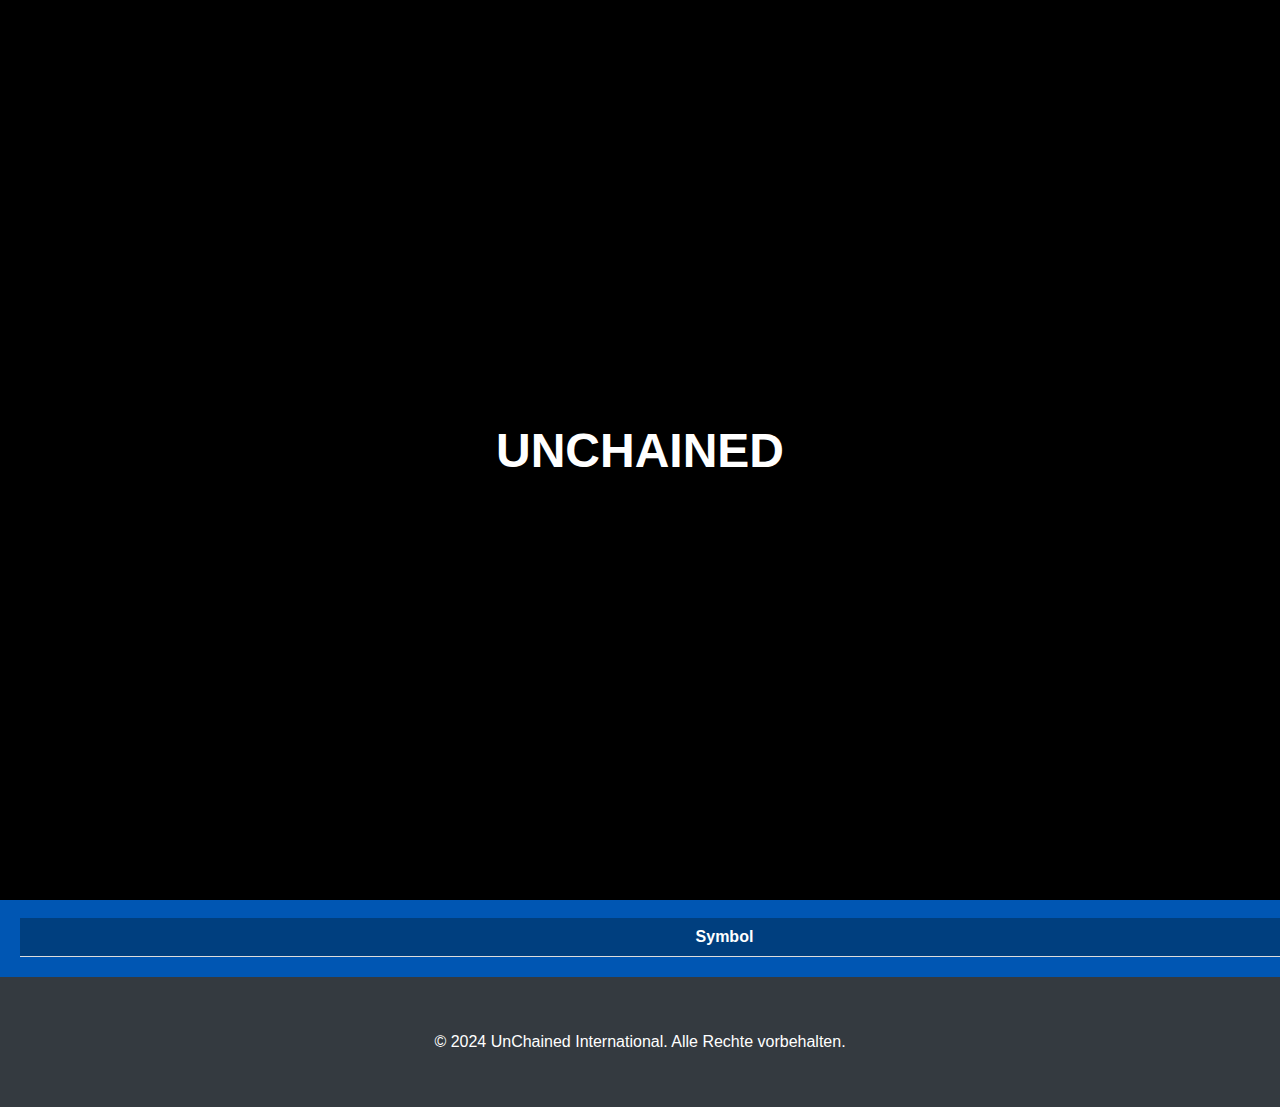
==== index.html @ 919537f2 "Update index.html" ====
<!DOCTYPE html>
<html lang="de">
<head>
    <meta charset="UTF-8">
    <meta name="viewport" content="width=device-width, initial-scale=1.0">
    <title>UnChained International - Hugging Face Aktienanalyse</title>
    <style>
        /* Globale Stile */
        body {
            font-family: Arial, sans-serif;
            margin: 0;
            padding: 0;
            box-sizing: border-box;
            background-color: black; /* Schwarzer Hintergrund */
            color: white; /* Weißer Text */
        }

        /* Stile für das schwarze Display */
        .black-display {
            width: 100%;
            height: 100vh;
            display: flex;
            justify-content: center;
            align-items: center;
            position: fixed;
            top: 0;
            left: 0;
            background-color: black;
            z-index: 9999;
        }

        /* Stile für den UnChained Schriftzug */
        .unchained-text {
            font-size: 48px;
            font-weight: bold;
            text-transform: uppercase;
        }

        /* Stile für den Header */
        header {
            background-color: #007bff; /* Blau */
            color: white;
            padding: 20px 0;
            text-align: center;
        }

        nav ul {
            list-style-type: none;
            padding: 0;
        }

        nav ul li {
            display: inline;
            margin: 0 10px;
        }

        nav ul li a {
            color: white;
            text-decoration: none;
        }

        /* Stile für den Hauptinhalt */
        .container {
            width: 80%;
            margin: auto;
            padding: 20px 0;
        }

        h1, h2, h3 {
            margin: 0;
            font-weight: normal;
        }

        /* Stile für den Hero-Bereich */
        .hero {
            text-align: center;
            padding: 50px 0;
        }

        .hero h2 {
            font-size: 2.5rem;
            margin-bottom: 20px;
        }

        .hero p {
            font-size: 1.2rem;
            margin-bottom: 30px;
        }

        .btn {
            background-color: #007bff;
            color: white;
            padding: 10px 20px;
            border: none;
            border-radius: 5px;
            text-decoration: none;
            transition: background-color 0.3s;
        }

        .btn:hover {
            background-color: #0056b3; /* Dunkleres Blau */
        }

        /* Stile für den Footer */
        footer {
            background-color: #343a40; /* Dunkelgrau */
            color: white;
            padding: 20px 0;
            text-align: center;
        }

        /* Stile für die Aktienkurse */
        .stock-prices {
            text-align: center;
            margin-top: 20px;
            background-color: #0056b3; /* Hintergrundfarbe der Aktienkurse */
            color: white; /* Textfarbe der Aktienkurse */
            padding: 20px; /* Padding für den Abschnitt mit den Aktienkursen */
            overflow: hidden; /* Verhindert das Ausbrechen von Inhalten */
        }

        .stock-prices table {
            width: 200%; /* Verdoppelt die Breite, um den Effekt eines Fließbandes zu erzielen */
            animation: marquee 20s linear infinite; /* Animation für das Fließband */
            border-collapse: collapse;
        }

        .stock-prices th, .stock-prices td {
            padding: 10px;
            border-bottom: 1px solid #ddd;
        }

        .stock-prices th {
            background-color: #003f7f; /* Dunkleres Blau */
            color: white;
        }

        .stock-prices tr:hover {
            background-color: #004080; /* Dunkles Blau */
        }

        /* Animation für das Fließband */
        @keyframes marquee {
            0% {
                transform: translateX(0%);
            }
            100% {
                transform: translateX(-50%); /* Bewegt die Tabelle um die Hälfte der Breite nach links */
            }
        }
    </style>
</head>
<body>
    <!-- Schwarzes Display mit UnChained Schriftzug -->
    <div class="black-display" id="black-display">
        <div class="unchained-text">UnChained</div>
    </div>

    <!-- Restlicher Inhalt -->
    <header>
        <div class="container">
            <h1>UnChained International</h1>
            <nav>
                <ul>
                    <li><a href="#">Startseite</a></li>
                    <li><a href="#">Über uns</a></li>
                    <li><a href="#">Aktienprognosen</a></li>
                    <li><a href="#">Kontakt</a></li>
                </ul>
            </nav>
        </div>
    </header>
    <main>
        <section class="hero">
            <div class="container">
                <h2>Hugging Face Aktienanalyse</h2>
                <p>Erhalten Sie Vorhersagen für Aktien mit unserem AI-Modell von Hugging Face.</p>
                <iframe
                    src="https://maus2017-unchained-int.hf.space"
                    frameborder="0"
                    width="850"
                    height="450"
                ></iframe>
            </div>
        </section>

        <!-- Aktienkurse als Fließband -->
        <section class="stock-prices">
            <table>
                <thead>
                    <tr>
                        <th>Symbol</th>
                        <th>Preis</th>
                    </tr>
                </thead>
                <tbody id="stock-data">
                    <!-- Die Aktienkurse werden dynamisch hinzugefügt -->
                </tbody>
            </table>
        </section>
    </main>
    <footer>
        <div class="container">
            <p>&copy; 2024 UnChained International. Alle Rechte vorbehalten.</p>
        </div>
    </footer>

    <!-- JavaScript zur Abrufung der Aktienkurse -->
    <script>
        // Funktion zum Abrufen der Aktienkurse von Alpha Vantage
        function getStockPrices() {
            // API-Schlüssel
            var apiKey = "DXP4A4ZA9XUU1MYG";
            // Symbole für Aktien
            var symbols = ["AAPL", "TSLA", "GOOGL", "MSFT", "^GDAX"]; // Fügen Sie weitere Symbole hinzu, falls gewünscht
            // Basis-URL für die API-Anfrage
            var baseUrl = "https://www.alphavantage.co/query?function=GLOBAL_QUOTE&apikey=" + apiKey + "&symbol=";
            // Container für Aktienkurse
            var stockDataContainer = document.getElementById("stock-data");

            // Schleife durch die Symbole und Abruf der Aktienkurse
            symbols.forEach(function(symbol) {
                // Erstellen der vollständigen API-URL für jede Aktie
                var apiUrl = baseUrl + symbol;

                // API-Anfrage durchführen
                fetch(apiUrl)
                .then(response => response.json())
                .then(data => {
                    // Extrahieren des aktuellen Preises aus der API-Antwort
                    var price = data["Global Quote"]["05. price"];
                    
                    // Erstellen einer Zeile für die Tabelle mit dem Symbol und dem Preis
                    var newRow = document.createElement("tr");
                    newRow.innerHTML = "<td>" + symbol + "</td><td>" + price + "</td>";
                    
                    // Hinzufügen der Zeile zum Container für Aktienkurse
                    stockDataContainer.appendChild(newRow);
                })
                .catch(error => console.error("Fehler beim Abrufen der Aktienkurse: ", error));
            });
        }

        // Aktienkurse abrufen, wenn die Seite geladen wird
        window.onload = function() {
            // Verzögerung für das Schwarze Display mit UnChained Logo
            setTimeout(function() {
                document.getElementById("black-display").style.display = "none";
                getStockPrices();
            }, 2000); // 2 Sekunden Verzögerung
        };
    </script>
</body>
</html>
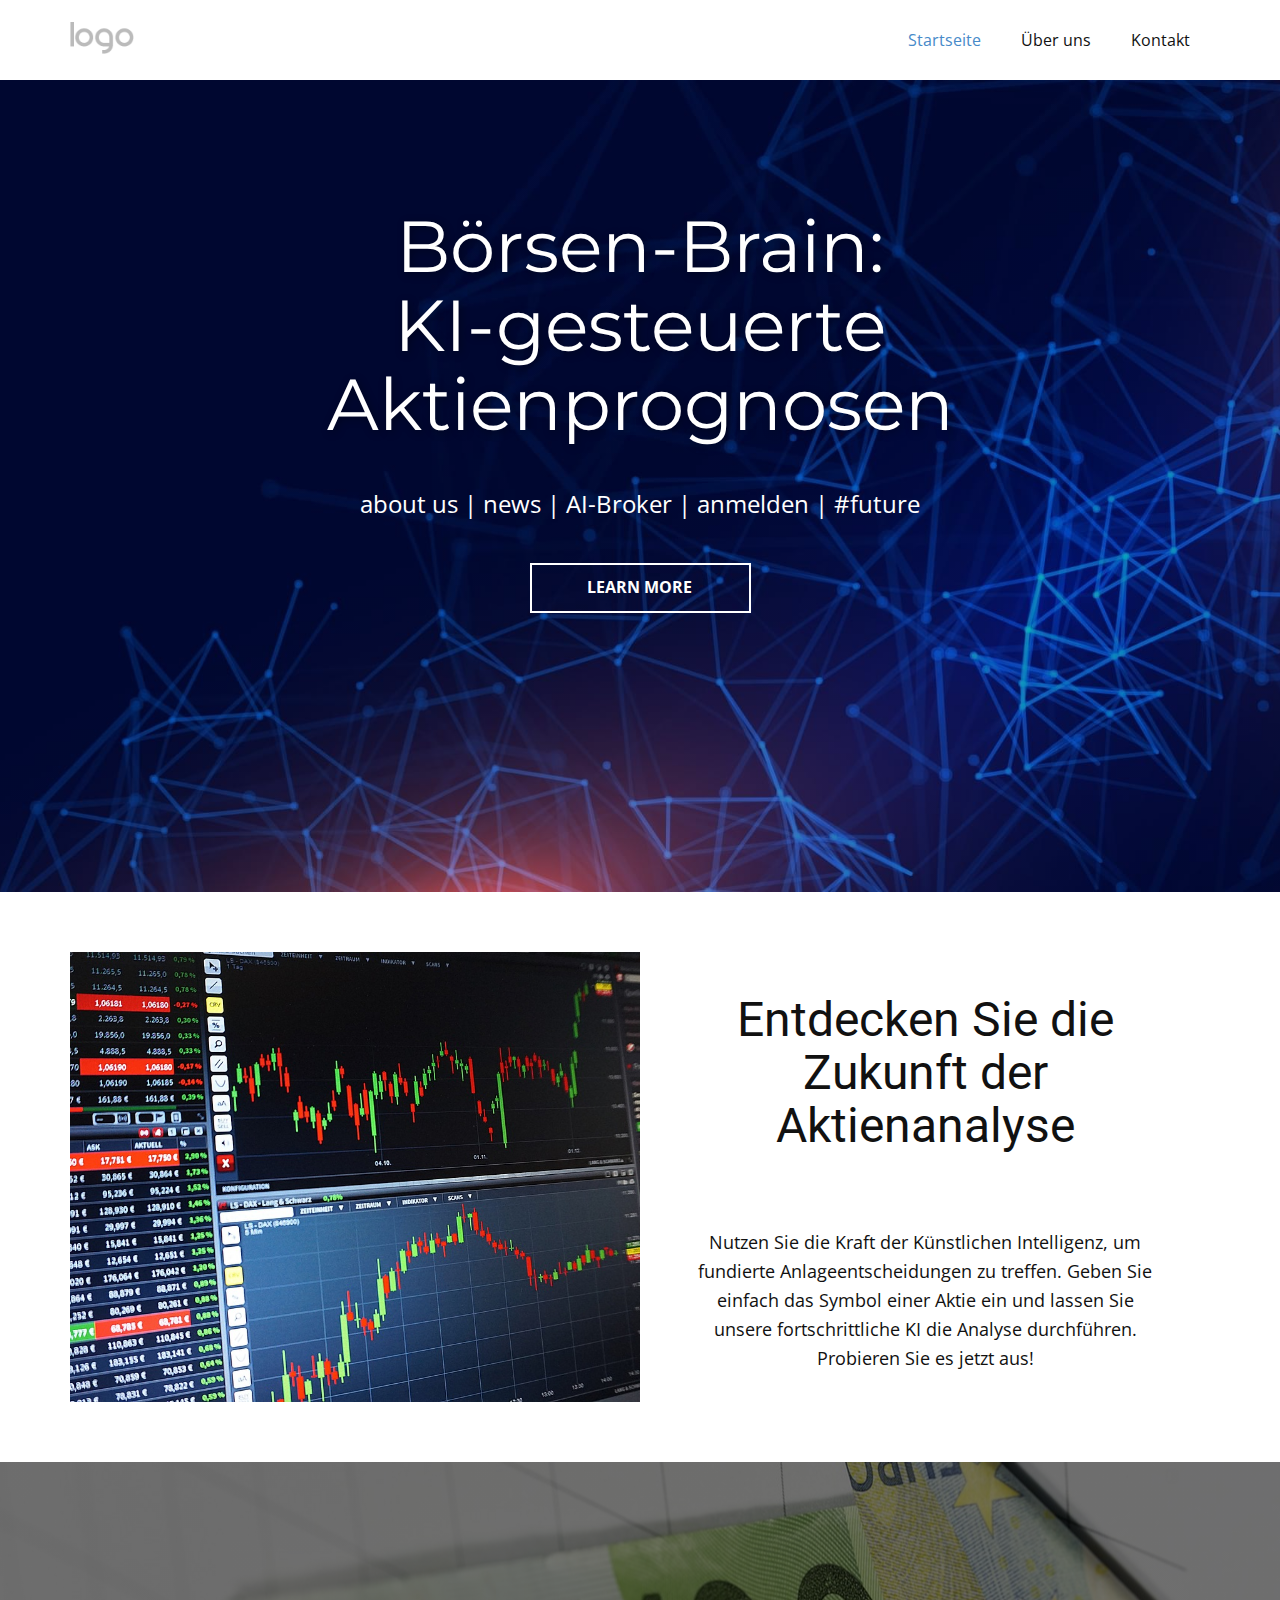
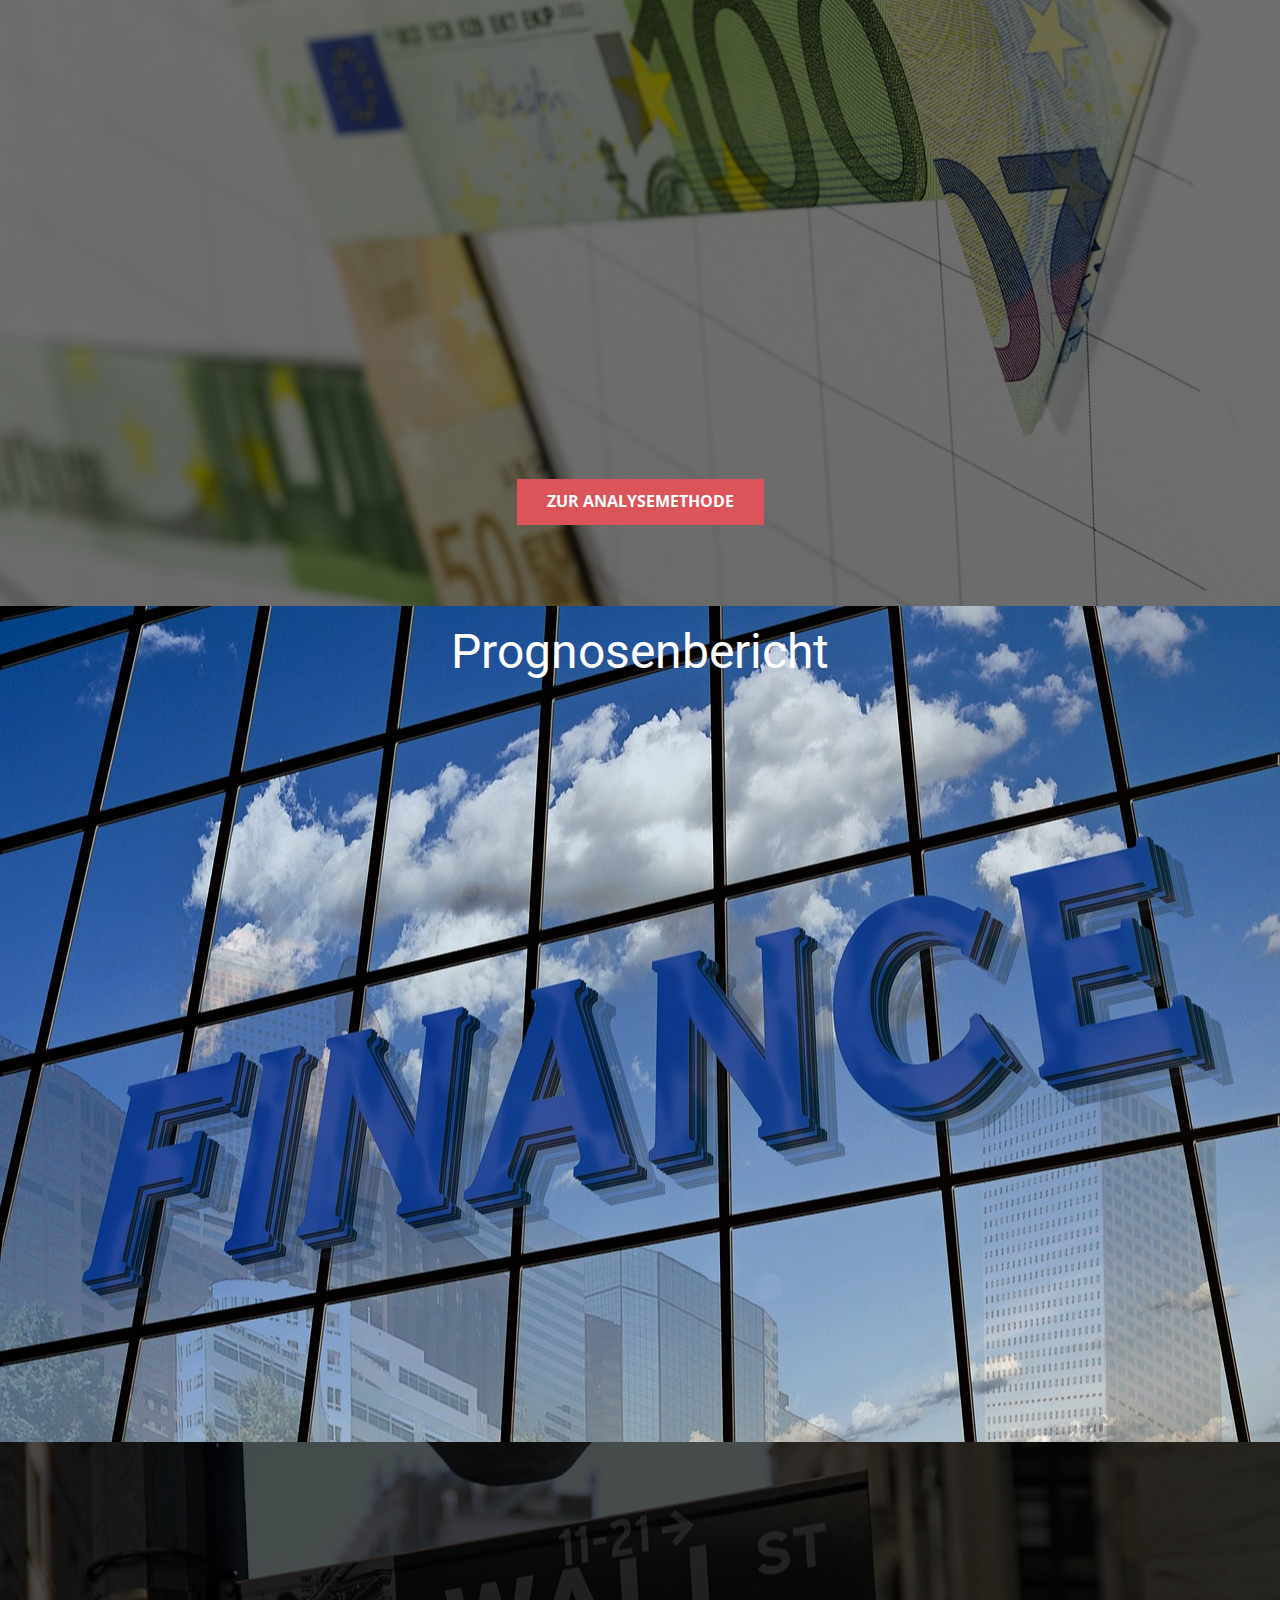
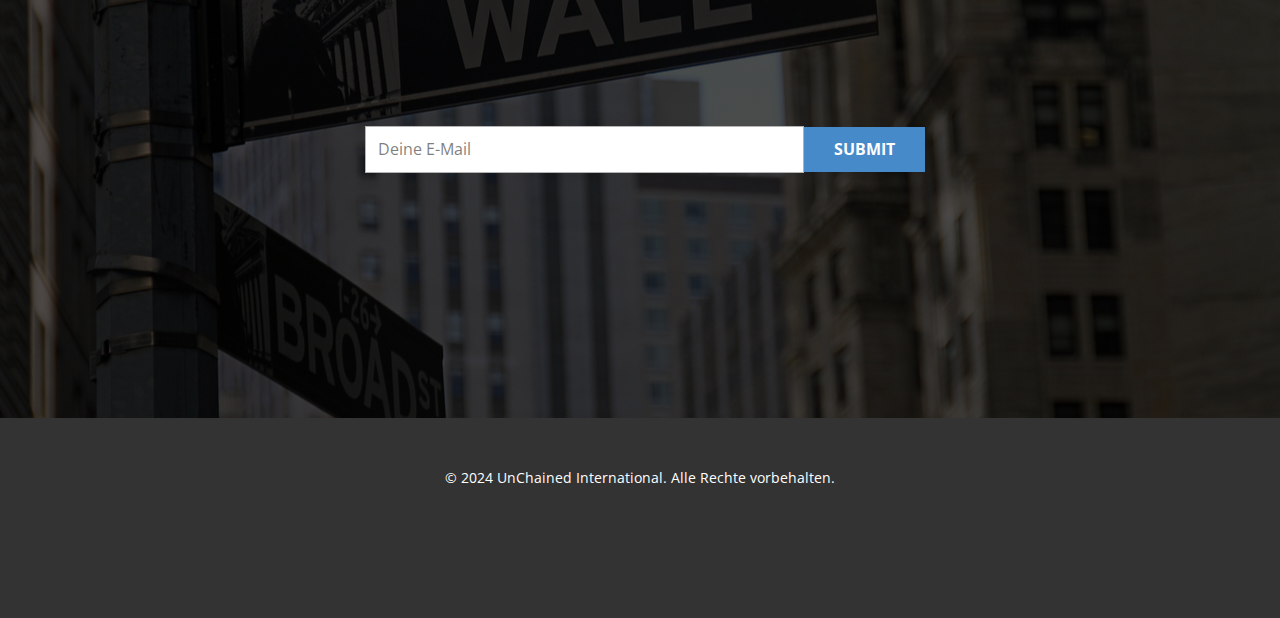
==== commit 01f6b864: "Update index.html" ====
--- a/index.html
+++ b/index.html
@@ -1,254 +1,140 @@
 <!DOCTYPE html>
-<html lang="de">
-<head>
-    <meta charset="UTF-8">
+<html style="font-size: 16px;" lang="de"><head>
     <meta name="viewport" content="width=device-width, initial-scale=1.0">
-    <title>UnChained International - Hugging Face Aktienanalyse</title>
-    <style>
-        /* Globale Stile */
-        body {
-            font-family: Arial, sans-serif;
-            margin: 0;
-            padding: 0;
-            box-sizing: border-box;
-            background-color: black; /* Schwarzer Hintergrund */
-            color: white; /* Weißer Text */
-        }
+    <meta charset="utf-8">
+    <meta name="keywords" content="​Join Accenture’s virtual program for new perspectives, INTUITIVE">
+    <meta name="description" content="">
+    <title>Startseite</title>
+    <link rel="stylesheet" href="nicepage.css" media="screen">
+<link rel="stylesheet" href="Startseite.css" media="screen">
+    <script class="u-script" type="text/javascript" src="jquery.js" defer=""></script>
+    <script class="u-script" type="text/javascript" src="nicepage.js" defer=""></script>
+    <meta name="generator" content="Nicepage 6.11.6, nicepage.com">
+    <meta name="referrer" content="origin">
+    <link id="u-theme-google-font" rel="stylesheet" href="https://fonts.googleapis.com/css?family=Roboto:100,100i,300,300i,400,400i,500,500i,700,700i,900,900i|Open+Sans:300,300i,400,400i,500,500i,600,600i,700,700i,800,800i">
+    <link id="u-page-google-font" rel="stylesheet" href="https://fonts.googleapis.com/css?family=Montserrat:100,100i,200,200i,300,300i,400,400i,500,500i,600,600i,700,700i,800,800i,900,900i">
+    
+    
+    
+    
+    
+    
+    
+    <script type="application/ld+json">{
+		"@context": "http://schema.org",
+		"@type": "Organization",
+		"name": "",
+		"logo": "images/default-logo.png"
+}</script>
+    <meta name="theme-color" content="#478ac9">
+    <meta property="og:title" content="Startseite">
+    <meta property="og:type" content="website">
+  <meta data-intl-tel-input-cdn-path="intlTelInput/"></head>
+  <body data-home-page="Startseite.html" data-home-page-title="Startseite" data-path-to-root="./" data-include-products="false" class="u-body u-xl-mode" data-lang="de"><header class="u-clearfix u-header u-header" id="sec-266d" data-href="#"><div class="u-clearfix u-sheet u-valign-middle u-sheet-1">
+        <a href="#" class="u-image u-logo u-image-1">
+          <img src="images/default-logo.png" class="u-logo-image u-logo-image-1">
+        </a>
+        <nav class="u-menu u-menu-dropdown u-offcanvas u-menu-1">
+          <div class="menu-collapse" style="font-size: 1rem; letter-spacing: 0px;">
+            <a class="u-button-style u-custom-left-right-menu-spacing u-custom-padding-bottom u-custom-top-bottom-menu-spacing u-nav-link u-text-active-palette-1-base u-text-hover-palette-2-base" href="#">
+              <svg class="u-svg-link" viewBox="0 0 24 24"><use xlink:href="#menu-hamburger"></use></svg>
+              <svg class="u-svg-content" version="1.1" id="menu-hamburger" viewBox="0 0 16 16" x="0px" y="0px" xmlns:xlink="http://www.w3.org/1999/xlink" xmlns="http://www.w3.org/2000/svg"><g><rect y="1" width="16" height="2"></rect><rect y="7" width="16" height="2"></rect><rect y="13" width="16" height="2"></rect>
+</g></svg>
+            </a>
+          </div>
+          <div class="u-nav-container">
+            <ul class="u-nav u-unstyled u-nav-1"><li class="u-nav-item"><a class="u-button-style u-nav-link u-text-active-palette-1-base u-text-hover-palette-2-base" href="Startseite.html" style="padding: 10px 20px;">Startseite</a>
+</li><li class="u-nav-item"><a class="u-button-style u-nav-link u-text-active-palette-1-base u-text-hover-palette-2-base" href="Über-uns.html" style="padding: 10px 20px;">Über uns</a>
+</li><li class="u-nav-item"><a class="u-button-style u-nav-link u-text-active-palette-1-base u-text-hover-palette-2-base" href="Kontakt.html" style="padding: 10px 20px;">Kontakt</a>
+</li></ul>
+          </div>
+          <div class="u-nav-container-collapse">
+            <div class="u-black u-container-style u-inner-container-layout u-opacity u-opacity-95 u-sidenav">
+              <div class="u-inner-container-layout u-sidenav-overflow">
+                <div class="u-menu-close"></div>
+                <ul class="u-align-center u-nav u-popupmenu-items u-unstyled u-nav-2"><li class="u-nav-item"><a class="u-button-style u-nav-link" href="Startseite.html">Startseite</a>
+</li><li class="u-nav-item"><a class="u-button-style u-nav-link" href="Über-uns.html">Über uns</a>
+</li><li class="u-nav-item"><a class="u-button-style u-nav-link" href="Kontakt.html">Kontakt</a>
+</li></ul>
+              </div>
+            </div>
+            <div class="u-black u-menu-overlay u-opacity u-opacity-70"></div>
+          </div>
+        </nav>
+      </div></header>
+    <section class="u-align-center u-clearfix u-image u-shading u-section-1" id="carousel_6041" src="" data-image-width="1782" data-image-height="1080">
+      <div class="u-clearfix u-sheet u-valign-middle-xs u-sheet-1">
+        <h1 class="u-custom-font u-font-montserrat u-text u-text-body-alt-color u-title u-text-1"> Börsen-Brain:<br>KI-gesteuerte Aktienprognosen
+        </h1>
+        <p class="u-large-text u-text u-text-body-alt-color u-text-font u-text-variant u-text-2">
+          <a href="about.html" class="u-active-none u-border-0 u-border-no-left u-border-no-right u-border-no-top u-btn u-button-link u-button-style u-hover-none u-none u-text-body-alt-color u-btn-1">about us</a> | <a href="news.html" class="u-active-none u-border-none u-btn u-button-link u-button-style u-hover-none u-none u-text-body-alt-color u-btn-2">news</a> | <a href="ai.html" class="u-active-none u-border-none u-btn u-button-link u-button-style u-hover-none u-none u-text-body-alt-color u-btn-3">AI-Broker</a> | <a href="anmelden.html" class="u-active-none u-border-none u-btn u-button-link u-button-style u-hover-none u-none u-text-body-alt-color u-btn-4">anmelden</a> | <a href="bewerben.html" class="u-active-none u-border-none u-btn u-button-link u-button-style u-hover-none u-none u-text-body-alt-color u-btn-5">#future</a>
+        </p>
+        <a href="read.html" class="u-active-white u-border-2 u-border-white u-btn u-button-style u-hover-white u-none u-text-active-black u-text-body-alt-color u-text-hover-black u-btn-6">Learn more</a>
+      </div>
+    </section>
+    <section class="u-clearfix u-section-2" id="sec-59db">
+      <div class="u-clearfix u-sheet u-sheet-1">
+        <div class="data-layout-selected u-clearfix u-expanded-width u-layout-wrap u-layout-wrap-1">
+          <div class="u-layout">
+            <div class="u-layout-row">
+              <div class="u-container-align-center u-container-style u-image u-layout-cell u-size-30 u-image-1" data-image-width="1280" data-image-height="719">
+                <div class="u-container-layout u-valign-top u-container-layout-1"></div>
+              </div>
+              <div class="u-container-style u-layout-cell u-size-30 u-layout-cell-2">
+                <div class="u-container-layout u-container-layout-2">
+                  <h2 class="u-align-center u-text u-text-default u-text-1"> Entdecken Sie die Zukunft der Aktienanalyse</h2>
+                  <p class="u-align-center u-text u-text-2">Nutzen Sie die Kraft der Künstlichen Intelligenz, um fundierte Anlageentscheidungen zu treffen. Geben Sie einfach das Symbol einer Aktie ein und lassen Sie unsere fortschrittliche KI die Analyse durchführen. Probieren Sie es jetzt aus!</p>
+                </div>
+              </div>
+            </div>
+          </div>
+        </div>
+      </div>
+    </section>
+    <section class="u-align-center u-clearfix u-image u-shading u-section-3" id="sec-5179" data-image-width="1280" data-image-height="853">
+      <div class="u-clearfix u-sheet u-sheet-1">
+        <div class="custom-expanded u-clearfix u-custom-html u-custom-html-1">
+          <gradio-app src="https://maus2017-unchained-int.hf.space"></gradio-app>
+          <iframe src="https://maus2017-unchained-int.hf.space" frameborder="0" width="1050" height="550"></iframe>
+        </div>
+        <a href="#" class="u-align-center u-btn u-button-style u-palette-2-base u-btn-1">Zur analysemethode </a>
+      </div>
+    </section>
+    <section class="u-clearfix u-image u-section-4" id="sec-2857" data-image-width="1280" data-image-height="851">
+      <div class="u-clearfix u-sheet u-sheet-1">
+        <h2 class="u-align-center u-text u-text-default u-text-white u-text-1">Prognosenbericht</h2>
+      </div>
+    </section>
+    <section class="u-clearfix u-container-align-center u-image u-shading u-section-5" id="carousel_1288" data-image-width="1280" data-image-height="853">
+      <div class="u-clearfix u-sheet u-sheet-1">
+        <h3 class="u-align-center u-text u-text-1" data-animation-name="customAnimationIn" data-animation-duration="1500" data-animation-delay="500">Kontaktieren Sie uns für vollständige und bessere Software&nbsp;</h3>
+        <div class="custom-expanded u-form u-form-1">
+          <form action="https://forms.nicepagesrv.com/v2/form/process" class="u-clearfix u-form-horizontal u-form-spacing-0 u-inner-form" source="email" name="form" style="padding: 0px;">
+            <div class="u-form-group u-form-name u-form-partition-factor-2">
+              <label for="name-dca1" class="u-label"></label>
+              <input type="text" placeholder="Deine E-Mail" id="name-dca1" name="name" class="u-input u-input-rectangle" required="">
+            </div>
+            <div class="u-align-left u-form-group u-form-submit">
+              <a href="#" class="u-border-none u-btn u-btn-submit u-button-style u-palette-1-base u-btn-1">Submit</a>
+              <input type="submit" value="submit" class="u-form-control-hidden">
+            </div>
+            <div class="u-form-send-message u-form-send-success"> Thank you! Your message has been sent. </div>
+            <div class="u-form-send-error u-form-send-message"> Unable to send your message. Please fix errors then try again. </div>
+            <input type="hidden" value="" name="recaptchaResponse">
+            <input type="hidden" name="formServices" value="db2255be-aae5-850b-6cd0-ea5b2498b849">
+          </form>
+        </div>
+      </div>
+    </section>
+    
+    
+    
+    <footer class="u-align-center u-clearfix u-footer u-grey-80 u-footer" id="sec-801f"><div class="u-clearfix u-sheet u-valign-middle u-sheet-1">
+        <p class="u-small-text u-text u-text-variant u-text-1">© 2024 UnChained International. Alle Rechte vorbehalten. </p>
+      </div></footer>
+    <section class="u-backlink u-clearfix u-grey-80">
 
-        /* Stile für das schwarze Display */
-        .black-display {
-            width: 100%;
-            height: 100vh;
-            display: flex;
-            justify-content: center;
-            align-items: center;
-            position: fixed;
-            top: 0;
-            left: 0;
-            background-color: black;
-            z-index: 9999;
-        }
-
-        /* Stile für den UnChained Schriftzug */
-        .unchained-text {
-            font-size: 48px;
-            font-weight: bold;
-            text-transform: uppercase;
-        }
-
-        /* Stile für den Header */
-        header {
-            background-color: #007bff; /* Blau */
-            color: white;
-            padding: 20px 0;
-            text-align: center;
-        }
-
-        nav ul {
-            list-style-type: none;
-            padding: 0;
-        }
-
-        nav ul li {
-            display: inline;
-            margin: 0 10px;
-        }
-
-        nav ul li a {
-            color: white;
-            text-decoration: none;
-        }
-
-        /* Stile für den Hauptinhalt */
-        .container {
-            width: 80%;
-            margin: auto;
-            padding: 20px 0;
-        }
-
-        h1, h2, h3 {
-            margin: 0;
-            font-weight: normal;
-        }
-
-        /* Stile für den Hero-Bereich */
-        .hero {
-            text-align: center;
-            padding: 50px 0;
-        }
-
-        .hero h2 {
-            font-size: 2.5rem;
-            margin-bottom: 20px;
-        }
-
-        .hero p {
-            font-size: 1.2rem;
-            margin-bottom: 30px;
-        }
-
-        .btn {
-            background-color: #007bff;
-            color: white;
-            padding: 10px 20px;
-            border: none;
-            border-radius: 5px;
-            text-decoration: none;
-            transition: background-color 0.3s;
-        }
-
-        .btn:hover {
-            background-color: #0056b3; /* Dunkleres Blau */
-        }
-
-        /* Stile für den Footer */
-        footer {
-            background-color: #343a40; /* Dunkelgrau */
-            color: white;
-            padding: 20px 0;
-            text-align: center;
-        }
-
-        /* Stile für die Aktienkurse */
-        .stock-prices {
-            text-align: center;
-            margin-top: 20px;
-            background-color: #0056b3; /* Hintergrundfarbe der Aktienkurse */
-            color: white; /* Textfarbe der Aktienkurse */
-            padding: 20px; /* Padding für den Abschnitt mit den Aktienkursen */
-            overflow: hidden; /* Verhindert das Ausbrechen von Inhalten */
-        }
-
-        .stock-prices table {
-            width: 200%; /* Verdoppelt die Breite, um den Effekt eines Fließbandes zu erzielen */
-            animation: marquee 20s linear infinite; /* Animation für das Fließband */
-            border-collapse: collapse;
-        }
-
-        .stock-prices th, .stock-prices td {
-            padding: 10px;
-            border-bottom: 1px solid #ddd;
-        }
-
-        .stock-prices th {
-            background-color: #003f7f; /* Dunkleres Blau */
-            color: white;
-        }
-
-        .stock-prices tr:hover {
-            background-color: #004080; /* Dunkles Blau */
-        }
-
-        /* Animation für das Fließband */
-        @keyframes marquee {
-            0% {
-                transform: translateX(0%);
-            }
-            100% {
-                transform: translateX(-50%); /* Bewegt die Tabelle um die Hälfte der Breite nach links */
-            }
-        }
-    </style>
-</head>
-<body>
-    <!-- Schwarzes Display mit UnChained Schriftzug -->
-    <div class="black-display" id="black-display">
-        <div class="unchained-text">UnChained</div>
-    </div>
-
-    <!-- Restlicher Inhalt -->
-    <header>
-        <div class="container">
-            <h1>UnChained International</h1>
-            <nav>
-                <ul>
-                    <li><a href="#">Startseite</a></li>
-                    <li><a href="#">Über uns</a></li>
-                    <li><a href="#">Aktienprognosen</a></li>
-                    <li><a href="#">Kontakt</a></li>
-                </ul>
-            </nav>
-        </div>
-    </header>
-    <main>
-        <section class="hero">
-            <div class="container">
-                <h2>Hugging Face Aktienanalyse</h2>
-                <p>Erhalten Sie Vorhersagen für Aktien mit unserem AI-Modell von Hugging Face.</p>
-                <iframe
-                    src="https://maus2017-unchained-int.hf.space"
-                    frameborder="0"
-                    width="850"
-                    height="450"
-                ></iframe>
-            </div>
-        </section>
-
-        <!-- Aktienkurse als Fließband -->
-        <section class="stock-prices">
-            <table>
-                <thead>
-                    <tr>
-                        <th>Symbol</th>
-                        <th>Preis</th>
-                    </tr>
-                </thead>
-                <tbody id="stock-data">
-                    <!-- Die Aktienkurse werden dynamisch hinzugefügt -->
-                </tbody>
-            </table>
-        </section>
-    </main>
-    <footer>
-        <div class="container">
-            <p>&copy; 2024 UnChained International. Alle Rechte vorbehalten.</p>
-        </div>
-    </footer>
-
-    <!-- JavaScript zur Abrufung der Aktienkurse -->
-    <script>
-        // Funktion zum Abrufen der Aktienkurse von Alpha Vantage
-        function getStockPrices() {
-            // API-Schlüssel
-            var apiKey = "DXP4A4ZA9XUU1MYG";
-            // Symbole für Aktien
-            var symbols = ["AAPL", "TSLA", "GOOGL", "MSFT", "^GDAX"]; // Fügen Sie weitere Symbole hinzu, falls gewünscht
-            // Basis-URL für die API-Anfrage
-            var baseUrl = "https://www.alphavantage.co/query?function=GLOBAL_QUOTE&apikey=" + apiKey + "&symbol=";
-            // Container für Aktienkurse
-            var stockDataContainer = document.getElementById("stock-data");
-
-            // Schleife durch die Symbole und Abruf der Aktienkurse
-            symbols.forEach(function(symbol) {
-                // Erstellen der vollständigen API-URL für jede Aktie
-                var apiUrl = baseUrl + symbol;
-
-                // API-Anfrage durchführen
-                fetch(apiUrl)
-                .then(response => response.json())
-                .then(data => {
-                    // Extrahieren des aktuellen Preises aus der API-Antwort
-                    var price = data["Global Quote"]["05. price"];
-                    
-                    // Erstellen einer Zeile für die Tabelle mit dem Symbol und dem Preis
-                    var newRow = document.createElement("tr");
-                    newRow.innerHTML = "<td>" + symbol + "</td><td>" + price + "</td>";
-                    
-                    // Hinzufügen der Zeile zum Container für Aktienkurse
-                    stockDataContainer.appendChild(newRow);
-                })
-                .catch(error => console.error("Fehler beim Abrufen der Aktienkurse: ", error));
-            });
-        }
-
-        // Aktienkurse abrufen, wenn die Seite geladen wird
-        window.onload = function() {
-            // Verzögerung für das Schwarze Display mit UnChained Logo
-            setTimeout(function() {
-                document.getElementById("black-display").style.display = "none";
-                getStockPrices();
-            }, 2000); // 2 Sekunden Verzögerung
-        };
-    </script>
-</body>
-</html>
+      </p>
+    </section>
+  
+</body></html>
--- a/nicepage.css
+++ b/nicepage.css
@@ -0,0 +1,42636 @@
+/*begin-commonstyles library*//*!
+ * froala_editor v4.0.6 (https://www.froala.com/wysiwyg-editor)
+ * License https://froala.com/wysiwyg-editor/terms/
+ * Copyright 2014-2021 Froala Labs
+ */
+
+.fr-clearfix::after {
+  clear: both;
+  display: block;
+  content: "";
+  height: 0; }
+
+.fr-hide-by-clipping {
+  position: absolute;
+  width: 1px;
+  height: 1px;
+  padding: 0;
+  margin: -1px;
+  overflow: hidden;
+  clip: rect(0, 0, 0, 0);
+  border: 0; }
+
+.fr-view img.fr-rounded, .fr-view .fr-img-caption.fr-rounded img {
+  border-radius: 10px;
+  -moz-border-radius: 10px;
+  -webkit-border-radius: 10px;
+  -moz-background-clip: padding;
+  -webkit-background-clip: padding-box;
+  background-clip: padding-box; }
+
+.fr-view img.fr-shadow, .fr-view .fr-img-caption.fr-shadow img {
+  -webkit-box-shadow: 10px 10px 5px 0px #cccccc;
+  -moz-box-shadow: 10px 10px 5px 0px #cccccc;
+  box-shadow: 10px 10px 5px 0px #cccccc; }
+
+.fr-view img.fr-bordered, .fr-view .fr-img-caption.fr-bordered img {
+  border: solid 5px #CCC; }
+
+.fr-view img.fr-bordered {
+  -webkit-box-sizing: content-box;
+  -moz-box-sizing: content-box;
+  box-sizing: content-box; }
+
+.fr-view .fr-img-caption.fr-bordered img {
+  -webkit-box-sizing: border-box;
+  -moz-box-sizing: border-box;
+  box-sizing: border-box; }
+
+.fr-view {
+  word-wrap: break-word; }
+  .fr-view span[style~="color:"] a {
+    color: inherit; }
+  .fr-view strong {
+    font-weight: 700; }
+  .fr-view table[border='0'] td:not([class]), .fr-view table[border='0'] th:not([class]), .fr-view table[border='0'] td[class=""], .fr-view table[border='0'] th[class=""] {
+    border-width: 0px; }
+  .fr-view table {
+    border: none;
+    border-collapse: collapse;
+    empty-cells: show;
+    max-width: 100%; }
+    .fr-view table td {
+      min-width: 5px; }
+    .fr-view table.fr-dashed-borders td, .fr-view table.fr-dashed-borders th {
+      border-style: dashed; }
+    .fr-view table.fr-alternate-rows tbody tr:nth-child(2n) {
+      background: whitesmoke; }
+    .fr-view table td, .fr-view table th {
+      border: 1px solid #DDD; }
+      .fr-view table td:empty, .fr-view table th:empty {
+        height: 20px; }
+      .fr-view table td.fr-highlighted, .fr-view table th.fr-highlighted {
+        border: 1px double red; }
+      .fr-view table td.fr-thick, .fr-view table th.fr-thick {
+        border-width: 2px; }
+    .fr-view table th {
+      background: #ececec; }
+  .fr-view hr {
+    clear: both;
+    user-select: none;
+    -o-user-select: none;
+    -moz-user-select: none;
+    -khtml-user-select: none;
+    -webkit-user-select: none;
+    -ms-user-select: none;
+    break-after: always;
+    page-break-after: always; }
+  .fr-view .fr-file {
+    position: relative; }
+    .fr-view .fr-file::after {
+      position: relative;
+      content: "\1F4CE";
+      font-weight: normal; }
+  .fr-view pre {
+    white-space: pre-wrap;
+    word-wrap: break-word;
+    overflow: visible; }
+/*  .fr-view[dir="rtl"] blockquote {
+    border-left: none;
+    border-right: solid 2px #5E35B1;
+    margin-right: 0;
+    padding-right: 5px;
+    padding-left: 0; }
+    .fr-view[dir="rtl"] blockquote blockquote {
+      border-color: #00BCD4; }
+      .fr-view[dir="rtl"] blockquote blockquote blockquote {
+        border-color: #43A047; }
+  .fr-view blockquote {
+    border-left: solid 2px #5E35B1;
+    margin-left: 0;
+    padding-left: 5px;
+    color: #5E35B1; }
+    .fr-view blockquote blockquote {
+      border-color: #00BCD4;
+      color: #00BCD4; }
+      .fr-view blockquote blockquote blockquote {
+        border-color: #43A047;
+        color: #43A047; } */
+  .fr-view span.fr-emoticon {
+    font-weight: normal;
+    font-family: "Apple Color Emoji","Segoe UI Emoji","NotoColorEmoji","Segoe UI Symbol","Android Emoji","EmojiSymbols";
+    display: inline;
+    line-height: 0; }
+    .fr-view span.fr-emoticon.fr-emoticon-img {
+      background-repeat: no-repeat !important;
+      font-size: inherit;
+      height: 1em;
+      width: 1em;
+      min-height: 20px;
+      min-width: 20px;
+      display: inline-block;
+      margin: -.1em .1em .1em;
+      line-height: 1;
+      vertical-align: middle; }
+  .fr-view .fr-text-gray {
+    color: #AAA !important; }
+  .fr-view .fr-text-bordered {
+    border-top: solid 1px #222;
+    border-bottom: solid 1px #222;
+    padding: 10px 0; }
+  .fr-view .fr-text-spaced {
+    letter-spacing: 1px; }
+  .fr-view .fr-text-uppercase {
+    text-transform: uppercase; }
+  .fr-view .fr-class-highlighted {
+    background-color: #ffff00; }
+  .fr-view .fr-class-code {
+    border-color: #cccccc;
+    border-radius: 2px;
+    -moz-border-radius: 2px;
+    -webkit-border-radius: 2px;
+    -moz-background-clip: padding;
+    -webkit-background-clip: padding-box;
+    background-clip: padding-box;
+    background: #f5f5f5;
+    padding: 10px;
+    font-family: "Courier New", Courier, monospace; }
+  .fr-view .fr-class-transparency {
+    opacity: 0.5; }
+  .fr-view img {
+    position: relative;
+    max-width: 100%; }
+    .fr-view img.fr-dib {
+      margin: 10px auto;
+      display: block;
+      float: none;
+      vertical-align: top; }
+      .fr-view img.fr-dib.fr-fil {
+        margin-left: 0;
+        text-align: left; }
+      .fr-view img.fr-dib.fr-fir {
+        margin-right: 0;
+        text-align: right; }
+    .fr-view img.fr-dii {
+      display: inline-block;
+      float: none;
+      vertical-align: bottom;
+      margin-left: 5px;
+      margin-right: 5px;
+      max-width: calc(100% - (2 * 5px)); }
+      .fr-view img.fr-dii.fr-fil {
+        float: left;
+        margin: 10px 15px 10px 0;
+        max-width: calc(100% - 5px); }
+      .fr-view img.fr-dii.fr-fir {
+        float: right;
+        margin: 10px 0 10px 15px;
+        max-width: calc(100% - 5px); }
+  .fr-view span.fr-img-caption {
+    position: relative;
+    max-width: 100%; }
+    .fr-view span.fr-img-caption.fr-dib {
+      margin: 5px auto;
+      display: block;
+      float: none;
+      vertical-align: top; }
+      .fr-view span.fr-img-caption.fr-dib.fr-fil {
+        margin-left: 0;
+        text-align: left; }
+      .fr-view span.fr-img-caption.fr-dib.fr-fir {
+        margin-right: 0;
+        text-align: right; }
+    .fr-view span.fr-img-caption.fr-dii {
+      display: inline-block;
+      float: none;
+      vertical-align: bottom;
+      margin-left: 5px;
+      margin-right: 5px;
+      max-width: calc(100% - (2 * 5px)); }
+      .fr-view span.fr-img-caption.fr-dii.fr-fil {
+        float: left;
+        margin: 5px 5px 5px 0;
+        max-width: calc(100% - 5px); }
+      .fr-view span.fr-img-caption.fr-dii.fr-fir {
+        float: right;
+        margin: 5px 0 5px 5px;
+        max-width: calc(100% - 5px); }
+  .fr-view .fr-video {
+    text-align: center;
+    position: relative; }
+    .fr-view .fr-video.fr-rv {
+      padding-bottom: 56.25%;
+      padding-top: 30px;
+      height: 0;
+      overflow: hidden; }
+      .fr-view .fr-video.fr-rv > iframe, .fr-view .fr-video.fr-rv object, .fr-view .fr-video.fr-rv embed {
+        position: absolute !important;
+        top: 0;
+        left: 0;
+        width: 100%;
+        height: 100%; }
+    .fr-view .fr-video > * {
+      -webkit-box-sizing: content-box;
+      -moz-box-sizing: content-box;
+      box-sizing: content-box;
+      max-width: 100%;
+      border: none; }
+    .fr-view .fr-video.fr-dvb {
+      display: block;
+      clear: both; }
+      .fr-view .fr-video.fr-dvb.fr-fvl {
+        text-align: left; }
+      .fr-view .fr-video.fr-dvb.fr-fvr {
+        text-align: right; }
+    .fr-view .fr-video.fr-dvi {
+      display: inline-block; }
+      .fr-view .fr-video.fr-dvi.fr-fvl {
+        float: left; }
+      .fr-view .fr-video.fr-dvi.fr-fvr {
+        float: right; }
+  .fr-view a.fr-strong {
+    font-weight: 700; }
+  .fr-view a.fr-green {
+    color: green; }
+  .fr-view .fr-img-caption {
+    text-align: center; }
+    .fr-view .fr-img-caption .fr-img-wrap {
+      padding: 0;
+      margin: auto;
+      text-align: center;
+      width: 100%; }
+      .fr-view .fr-img-caption .fr-img-wrap a {
+        display: block; }
+      .fr-view .fr-img-caption .fr-img-wrap img {
+        display: block;
+        margin: auto;
+        width: 100%; }
+      .fr-view .fr-img-caption .fr-img-wrap > span {
+        margin: auto;
+        display: block;
+        padding: 5px 5px 10px;
+        font-size: 14px;
+        font-weight: initial;
+        -webkit-box-sizing: border-box;
+        -moz-box-sizing: border-box;
+        box-sizing: border-box;
+        -webkit-opacity: 0.9;
+        -moz-opacity: 0.9;
+        opacity: 0.9;
+        -ms-filter: "progid:DXImageTransform.Microsoft.Alpha(Opacity=0)";
+        width: 100%;
+        text-align: center; }
+  .fr-view button.fr-rounded, .fr-view input.fr-rounded, .fr-view textarea.fr-rounded {
+    border-radius: 10px;
+    -moz-border-radius: 10px;
+    -webkit-border-radius: 10px;
+    -moz-background-clip: padding;
+    -webkit-background-clip: padding-box;
+    background-clip: padding-box; }
+  .fr-view button.fr-large, .fr-view input.fr-large, .fr-view textarea.fr-large {
+    font-size: 24px; }
+
+/**
+ * Image style.
+ */
+a.fr-view.fr-strong {
+  font-weight: 700; }
+a.fr-view.fr-green {
+  color: green; }
+
+/**
+ * Link style.
+ */
+img.fr-view {
+  position: relative;
+  max-width: 100%; }
+  img.fr-view.fr-dib {
+    margin: 5px auto;
+    display: block;
+    float: none;
+    vertical-align: top; }
+    img.fr-view.fr-dib.fr-fil {
+      margin-left: 0;
+      text-align: left; }
+    img.fr-view.fr-dib.fr-fir {
+      margin-right: 0;
+      text-align: right; }
+  img.fr-view.fr-dii {
+    display: inline-block;
+    float: none;
+    vertical-align: bottom;
+    margin-left: 5px;
+    margin-right: 5px;
+    max-width: calc(100% - (2 * 5px)); }
+    img.fr-view.fr-dii.fr-fil {
+      float: left;
+      margin: 5px 5px 5px 0;
+      max-width: calc(100% - 5px); }
+    img.fr-view.fr-dii.fr-fir {
+      float: right;
+      margin: 5px 0 5px 5px;
+      max-width: calc(100% - 5px); }
+
+span.fr-img-caption.fr-view {
+  position: relative;
+  max-width: 100%; }
+  span.fr-img-caption.fr-view.fr-dib {
+    margin: 5px auto;
+    display: block;
+    float: none;
+    vertical-align: top; }
+    span.fr-img-caption.fr-view.fr-dib.fr-fil {
+      margin-left: 0;
+      text-align: left; }
+    span.fr-img-caption.fr-view.fr-dib.fr-fir {
+      margin-right: 0;
+      text-align: right; }
+  span.fr-img-caption.fr-view.fr-dii {
+    display: inline-block;
+    float: none;
+    vertical-align: bottom;
+    margin-left: 5px;
+    margin-right: 5px;
+    max-width: calc(100% - (2 * 5px)); }
+    span.fr-img-caption.fr-view.fr-dii.fr-fil {
+      float: left;
+      margin: 5px 5px 5px 0;
+      max-width: calc(100% - 5px); }
+    span.fr-img-caption.fr-view.fr-dii.fr-fir {
+      float: right;
+      margin: 5px 0 5px 5px;
+      max-width: calc(100% - 5px); }
+/*end-commonstyles library*/@charset "UTF-8";
+.u-hidden-block {
+  visibility: hidden!important;
+}
+.u-locked-block {
+  pointer-events: none!important;
+}
+/*! normalize.css v4.1.1 | MIT License | github.com/necolas/normalize.css */
+html {
+  font-family: sans-serif;
+  -ms-text-size-adjust: 100%;
+  -webkit-text-size-adjust: 100%;
+}
+body {
+  margin: 0;
+}
+article,
+aside,
+details,
+figcaption,
+figure,
+footer,
+header,
+main,
+menu,
+nav,
+section,
+summary {
+  display: block;
+}
+audio,
+canvas,
+progress,
+video {
+  display: inline-block;
+}
+audio:not([controls]) {
+  display: none;
+  height: 0;
+}
+progress {
+  vertical-align: baseline;
+}
+template,
+[hidden] {
+  display: none;
+}
+a {
+  background-color: transparent;
+  -webkit-text-decoration-skip: objects;
+}
+a:active,
+a:hover {
+  outline-width: 0;
+}
+abbr[title] {
+  border-bottom: none;
+  text-decoration: underline;
+}
+b,
+strong {
+  font-weight: inherit;
+  font-weight: bold;
+}
+dfn {
+  font-style: italic;
+}
+h1 {
+  font-size: 2em;
+  margin: 0.67em 0;
+}
+mark {
+  background-color: #ff0;
+  color: #000;
+}
+small {
+  font-size: 80%;
+}
+sub,
+sup {
+  font-size: 75%;
+  line-height: 0;
+  position: relative;
+  vertical-align: baseline;
+}
+sub {
+  bottom: -0.25em;
+}
+sup {
+  top: -0.5em;
+}
+img {
+  border-style: none;
+}
+svg:not(:root) {
+  overflow: hidden;
+}
+code,
+kbd,
+pre,
+samp {
+  font-family: monospace,monospace;
+  font-size: 1em;
+}
+hr {
+  box-sizing: content-box;
+  height: 0;
+  overflow: visible;
+}
+button,
+input,
+optgroup,
+select,
+textarea {
+  color: inherit;
+  font: inherit;
+  margin: 0;
+}
+optgroup {
+  font-weight: 700;
+}
+button,
+input {
+  overflow: visible;
+}
+button,
+select {
+  text-transform: none;
+}
+button,
+html [type="button"],
+[type="reset"],
+[type="submit"] {
+  -webkit-appearance: button;
+}
+button::-moz-focus-inner,
+[type="button"]::-moz-focus-inner,
+[type="reset"]::-moz-focus-inner,
+[type="submit"]::-moz-focus-inner {
+  border-style: none;
+  padding: 0;
+}
+button:-moz-focusring,
+[type="button"]:-moz-focusring,
+[type="reset"]:-moz-focusring,
+[type="submit"]:-moz-focusring {
+  outline: 1px dotted ButtonText;
+}
+fieldset {
+  border: 1px solid silver;
+  margin: 0 2px;
+  padding: 0.35em 0.625em 0.75em;
+}
+legend {
+  box-sizing: border-box;
+  color: inherit;
+  display: table;
+  max-width: 100%;
+  padding: 0;
+  white-space: normal;
+}
+textarea {
+  overflow: auto;
+  outline: none;
+}
+button,
+select,
+input,
+textarea {
+  outline: none;
+}
+[type="checkbox"],
+[type="radio"] {
+  box-sizing: border-box;
+  padding: 0;
+}
+[type="number"]::-webkit-inner-spin-button,
+[type="number"]::-webkit-outer-spin-button {
+  height: auto;
+}
+[type="search"] {
+  -webkit-appearance: textfield;
+  outline-offset: -2px;
+}
+[type="search"]::-webkit-search-cancel-button,
+[type="search"]::-webkit-search-decoration {
+  -webkit-appearance: none;
+}
+::-webkit-input-placeholder {
+  color: inherit;
+  opacity: 0.54;
+}
+::-webkit-file-upload-button {
+  -webkit-appearance: button;
+  font: inherit;
+}
+ul,
+ol {
+  padding-left: 20px;
+}
+/* Fade effect */
+/* Over effect */
+/* Slide effect */
+/* Over and Slide effect */
+/* Flip Left effect */
+/* Flip Right effect */
+/* Flip Top effect */
+/* Flip Bottom effect */
+/* Wobble Left effect */
+/* Wobble Right effect */
+/* Wobble top effect */
+/* Wobble bottom effect */
+/* Zoom and Rotate Effects */
+/* Utility */
+.u-over-slide {
+  position: absolute;
+  left: 0;
+  top: 0;
+  width: 100%;
+  height: 100%;
+}
+.u-background-effect {
+  overflow: hidden;
+}
+.u-background-effect ~ .u-container-layout {
+  cursor: pointer;
+}
+/* Fade effect */
+.u-effect-fade .u-over-slide {
+  opacity: 0;
+  transition: all 500ms ease;
+}
+.u-effect-fade:hover .u-over-slide,
+.u-effect-fade.u-effect-active .u-over-slide {
+  opacity: 1;
+}
+/* Over effect */
+.u-effect-over-left .u-over-slide {
+  transform: translate(-100%, 0);
+  transition: all 500ms ease;
+}
+.u-effect-over-left:hover .u-over-slide,
+.u-effect-over-left.u-effect-active .u-over-slide {
+  transform: translate(0, 0);
+}
+.u-effect-over-right .u-over-slide {
+  transform: translate(100%, 0);
+  transition: all 500ms ease;
+}
+.u-effect-over-right:hover .u-over-slide,
+.u-effect-over-right.u-effect-active .u-over-slide {
+  transform: translate(0, 0);
+}
+.u-effect-over-top .u-over-slide {
+  transform: translate(0, -100%);
+  transition: all 500ms ease;
+}
+.u-effect-over-top:hover .u-over-slide,
+.u-effect-over-top.u-effect-active .u-over-slide {
+  transform: translate(0, 0);
+}
+.u-effect-over-bottom .u-over-slide {
+  transform: translate(0, 100%);
+  transition: all 500ms ease;
+}
+.u-effect-over-bottom:hover .u-over-slide,
+.u-effect-over-bottom.u-effect-active .u-over-slide {
+  transform: translate(0, 0);
+}
+.u-effect-over-topleft .u-over-slide {
+  transform: translate(-100%, -100%);
+  transition: all 500ms ease;
+}
+.u-effect-over-topleft:hover .u-over-slide,
+.u-effect-over-topleft.u-effect-active .u-over-slide {
+  transform: translate(0, 0);
+}
+.u-effect-over-topright .u-over-slide {
+  transform: translate(100%, -100%);
+  transition: all 500ms ease;
+}
+.u-effect-over-topright:hover .u-over-slide,
+.u-effect-over-topright.u-effect-active .u-over-slide {
+  transform: translate(0, 0);
+}
+.u-effect-over-bottomleft .u-over-slide {
+  transform: translate(-100%, 100%);
+  transition: all 500ms ease;
+}
+.u-effect-over-bottomleft:hover .u-over-slide,
+.u-effect-over-bottomleft.u-effect-active .u-over-slide {
+  transform: translate(0, 0);
+}
+.u-effect-over-bottomright .u-over-slide {
+  transform: translate(100%, 100%);
+  transition: all 500ms ease;
+}
+.u-effect-over-bottomright:hover .u-over-slide,
+.u-effect-over-bottomright.u-effect-active .u-over-slide {
+  transform: translate(0, 0);
+}
+/* Slide effect */
+.u-effect-slide-left .u-over-slide {
+  transform: translate(-100%, 0);
+  transition: all 500ms ease;
+}
+.u-effect-slide-left:hover .u-over-slide,
+.u-effect-slide-left.u-effect-active .u-over-slide {
+  transform: translate(0, 0);
+}
+.u-effect-slide-left .u-back-slide {
+  transition: all 500ms ease;
+}
+.u-effect-slide-left:hover .u-back-slide,
+.u-effect-slide-left.u-effect-active .u-back-slide {
+  transform: translate(100%, 0);
+}
+.u-effect-slide-right .u-over-slide {
+  transform: translate(100%, 0);
+  transition: all 500ms ease;
+}
+.u-effect-slide-right:hover .u-over-slide,
+.u-effect-slide-right.u-effect-active .u-over-slide {
+  transform: translate(0, 0);
+}
+.u-effect-slide-right .u-back-slide {
+  transition: all 500ms ease;
+}
+.u-effect-slide-right:hover .u-back-slide,
+.u-effect-slide-right.u-effect-active .u-back-slide {
+  transform: translate(-100%, 0);
+}
+.u-effect-slide-top .u-over-slide {
+  transform: translate(0, -100%);
+  transition: all 500ms ease;
+}
+.u-effect-slide-top:hover .u-over-slide,
+.u-effect-slide-top.u-effect-active .u-over-slide {
+  transform: translate(0, 0);
+}
+.u-effect-slide-top .u-back-slide {
+  transition: all 500ms ease;
+}
+.u-effect-slide-top:hover .u-back-slide,
+.u-effect-slide-top.u-effect-active .u-back-slide {
+  transform: translate(0, 100%);
+}
+.u-effect-slide-bottom .u-over-slide {
+  transform: translate(0, 100%);
+  transition: all 500ms ease;
+}
+.u-effect-slide-bottom:hover .u-over-slide,
+.u-effect-slide-bottom.u-effect-active .u-over-slide {
+  transform: translate(0, 0);
+}
+.u-effect-slide-bottom .u-back-slide {
+  transition: all 500ms ease;
+}
+.u-effect-slide-bottom:hover .u-back-slide,
+.u-effect-slide-bottom.u-effect-active .u-back-slide {
+  transform: translate(0, -100%);
+}
+.u-effect-slide-topleft .u-over-slide {
+  transform: translate(-100%, -100%);
+  transition: all 500ms ease;
+}
+.u-effect-slide-topleft:hover .u-over-slide,
+.u-effect-slide-topleft.u-effect-active .u-over-slide {
+  transform: translate(0, 0);
+}
+.u-effect-slide-topleft .u-back-slide {
+  transition: all 500ms ease;
+}
+.u-effect-slide-topleft:hover .u-back-slide,
+.u-effect-slide-topleft.u-effect-active .u-back-slide {
+  transform: translate(100%, 100%);
+}
+.u-effect-slide-topright .u-over-slide {
+  transform: translate(100%, -100%);
+  transition: all 500ms ease;
+}
+.u-effect-slide-topright:hover .u-over-slide,
+.u-effect-slide-topright.u-effect-active .u-over-slide {
+  transform: translate(0, 0);
+}
+.u-effect-slide-topright .u-back-slide {
+  transition: all 500ms ease;
+}
+.u-effect-slide-topright:hover .u-back-slide,
+.u-effect-slide-topright.u-effect-active .u-back-slide {
+  transform: translate(-100%, 100%);
+}
+.u-effect-slide-bottomleft .u-over-slide {
+  transform: translate(-100%, 100%);
+  transition: all 500ms ease;
+}
+.u-effect-slide-bottomleft:hover .u-over-slide,
+.u-effect-slide-bottomleft.u-effect-active .u-over-slide {
+  transform: translate(0, 0);
+}
+.u-effect-slide-bottomleft .u-back-slide {
+  transition: all 500ms ease;
+}
+.u-effect-slide-bottomleft:hover .u-back-slide,
+.u-effect-slide-bottomleft.u-effect-active .u-back-slide {
+  transform: translate(100%, -100%);
+}
+.u-effect-slide-bottomright .u-over-slide {
+  transform: translate(100%, 100%);
+  transition: all 500ms ease;
+}
+.u-effect-slide-bottomright:hover .u-over-slide,
+.u-effect-slide-bottomright.u-effect-active .u-over-slide {
+  transform: translate(0, 0);
+}
+.u-effect-slide-bottomright .u-back-slide {
+  transition: all 500ms ease;
+}
+.u-effect-slide-bottomright:hover .u-back-slide,
+.u-effect-slide-bottomright.u-effect-active .u-back-slide {
+  transform: translate(-100%, -100%);
+}
+/* Flip */
+.u-effect-flip-left,
+.u-effect-flip-left .u-slidesWrapper {
+  perspective: 300px;
+}
+.u-effect-flip-left .u-over-slide {
+  opacity: 0;
+  transform: rotateY(180deg);
+  transform-origin: center left;
+  transition: transform 500ms ease, transform-origin 500ms ease, opacity 0ms ease 500ms;
+}
+.u-effect-flip-left:hover .u-over-slide,
+.u-effect-flip-left.u-effect-active .u-over-slide {
+  opacity: 1;
+  transform: rotateY(0deg);
+  transition: transform 500ms ease, transform-origin 500ms ease;
+}
+.u-effect-flip-right,
+.u-effect-flip-right .u-slidesWrapper {
+  perspective: 300px;
+}
+.u-effect-flip-right .u-over-slide {
+  opacity: 0;
+  transform: rotateY(-180deg);
+  transform-origin: center right;
+  transition: transform 500ms ease, transform-origin 500ms ease, opacity 0ms ease 500ms;
+}
+.u-effect-flip-right:hover .u-over-slide,
+.u-effect-flip-right.u-effect-active .u-over-slide {
+  opacity: 1;
+  transform: rotateY(0deg);
+  transition: transform 500ms ease, transform-origin 500ms ease;
+}
+.u-effect-flip-top,
+.u-effect-flip-top .u-slidesWrapper {
+  perspective: 300px;
+}
+.u-effect-flip-top .u-over-slide {
+  opacity: 0;
+  transform: rotateX(-180deg);
+  transform-origin: center top;
+  transition: transform 500ms ease, transform-origin 500ms ease, opacity 0ms ease 500ms;
+}
+.u-effect-flip-top:hover .u-over-slide,
+.u-effect-flip-top.u-effect-active .u-over-slide {
+  opacity: 1;
+  transform: rotateX(0deg);
+  transition: transform 500ms ease, transform-origin 500ms ease;
+}
+.u-effect-flip-bottom,
+.u-effect-flip-bottom .u-slidesWrapper {
+  perspective: 300px;
+}
+.u-effect-flip-bottom .u-over-slide {
+  opacity: 0;
+  transform: rotateX(180deg);
+  transform-origin: center bottom;
+  transition: transform 500ms ease, transform-origin 500ms ease, opacity 0ms ease 500ms;
+}
+.u-effect-flip-bottom:hover .u-over-slide,
+.u-effect-flip-bottom.u-effect-active .u-over-slide {
+  opacity: 1;
+  transform: rotateX(0deg);
+  transition: transform 500ms ease, transform-origin 500ms ease;
+}
+/* Wooble */
+.u-effect-wobble-left,
+.u-effect-wobble-left .u-slidesWrapper {
+  perspective: 300px;
+}
+.u-effect-wobble-left .u-over-slide {
+  opacity: 0;
+  transform: rotateY(130deg);
+  transform-origin: center left;
+  transition: transform 500ms ease, transform-origin 500ms ease, opacity 0ms ease 500ms;
+}
+.u-effect-wobble-left:hover .u-over-slide,
+.u-effect-wobble-left.u-effect-active .u-over-slide {
+  opacity: 1;
+  transform: rotateY(0deg);
+  transform-origin: center right;
+  transition: transform 500ms ease, transform-origin 500ms ease;
+}
+.u-effect-wobble-right,
+.u-effect-wobble-right .u-slidesWrapper {
+  perspective: 300px;
+}
+.u-effect-wobble-right .u-over-slide {
+  opacity: 0;
+  transform: rotateY(-130deg);
+  transform-origin: center right;
+  transition: transform 500ms ease, transform-origin 500ms ease, opacity 0ms ease 500ms;
+}
+.u-effect-wobble-right:hover .u-over-slide,
+.u-effect-wobble-right.u-effect-active .u-over-slide {
+  opacity: 1;
+  transform: rotateY(0deg);
+  transform-origin: center left;
+  transition: transform 500ms ease, transform-origin 500ms ease;
+}
+.u-effect-wobble-top,
+.u-effect-wobble-top .u-slidesWrapper {
+  perspective: 300px;
+}
+.u-effect-wobble-top .u-over-slide {
+  opacity: 0;
+  transform: rotateX(-130deg);
+  transform-origin: center top;
+  transition: transform 500ms ease, transform-origin 500ms ease, opacity 0ms ease 500ms;
+}
+.u-effect-wobble-top:hover .u-over-slide,
+.u-effect-wobble-top.u-effect-active .u-over-slide {
+  opacity: 1;
+  transform: rotateX(0deg);
+  transform-origin: center bottom;
+  transition: transform 500ms ease, transform-origin 500ms ease;
+}
+.u-effect-wobble-bottom,
+.u-effect-wobble-bottom .u-slidesWrapper {
+  perspective: 300px;
+}
+.u-effect-wobble-bottom .u-over-slide {
+  opacity: 0;
+  transform: rotateX(130deg);
+  transform-origin: center bottom;
+  transition: transform 500ms ease, transform-origin 500ms ease, opacity 0ms ease 500ms;
+}
+.u-effect-wobble-bottom:hover .u-over-slide,
+.u-effect-wobble-bottom.u-effect-active .u-over-slide {
+  opacity: 1;
+  transform: rotateX(0deg);
+  transform-origin: center top;
+  transition: transform 500ms ease, transform-origin 500ms ease;
+}
+/* Zoom */
+.u-effect-zoom .u-over-slide {
+  transition: transform 500ms ease;
+  transform: scale(0, 0);
+}
+.u-effect-zoom:hover .u-over-slide,
+.u-effect-zoom.u-effect-active .u-over-slide {
+  transform: scale(1, 1);
+}
+.u-effect-hover-zoom .u-back-slide,
+.u-effect-hover-zoom .u-background-effect-image {
+  transition: transform 500ms ease;
+  transform: scale(1);
+}
+.u-effect-hover-zoom:hover .u-back-slide,
+.u-effect-hover-zoom:hover .u-background-effect-image,
+.u-effect-hover-zoom.u-effect-active .u-back-slide,
+.u-effect-hover-zoom.u-effect-active .u-background-effect-image {
+  transform: scale(var(--effect-scale));
+}
+.u-effect-hover-zoomOut .u-back-slide,
+.u-effect-hover-zoomOut .u-background-effect-image {
+  transition: transform 500ms ease;
+  transform: scale(var(--effect-scale));
+}
+.u-effect-hover-zoomOut:hover .u-back-slide,
+.u-effect-hover-zoomOut:hover .u-background-effect-image,
+.u-effect-hover-zoomOut.u-effect-active .u-back-slide,
+.u-effect-hover-zoomOut.u-effect-active .u-background-effect-image {
+  transform: scale(1);
+}
+.u-effect-hover-liftUp > .u-background-effect {
+  overflow: visible;
+}
+.u-effect-hover-liftUp .u-back-slide,
+.u-effect-hover-liftUp .u-background-effect-image {
+  transition: transform 500ms ease;
+  transform: scale(1);
+}
+.u-effect-hover-liftUp:hover .u-back-slide,
+.u-effect-hover-liftUp.u-effect-active .u-back-slide,
+.u-effect-hover-liftUp:hover .u-background-effect-image,
+.u-effect-hover-liftUp.u-effect-active .u-background-effect-image {
+  transform: scale(var(--effect-scale));
+  z-index: 1;
+}
+.u-effect-hover-liftUp:hover > .u-container-layout {
+  z-index: 2;
+}
+.u-effect-zoom-rotate .u-over-slide {
+  transition: transform 500ms ease;
+  transform: rotate(0deg) scale(0, 0);
+}
+.u-effect-zoom-rotate:hover .u-over-slide,
+.u-effect-zoom-rotate.u-effect-active .u-over-slide {
+  transform: rotate(360deg) scale(1, 1);
+}
+.u-effect-zoom-rotateX .u-over-slide {
+  transition: transform 500ms ease;
+  transform: rotateX(0deg) scale(0, 0);
+}
+.u-effect-zoom-rotateX:hover .u-over-slide,
+.u-effect-zoom-rotateX.u-effect-active .u-over-slide {
+  transform: rotateX(360deg) scale(1, 1);
+}
+.u-effect-zoom-rotateY .u-over-slide {
+  transition: transform 500ms ease;
+  transform: rotateY(0deg) scale(0, 0);
+}
+.u-effect-zoom-rotateY:hover .u-over-slide,
+.u-effect-zoom-rotateY.u-effect-active .u-over-slide {
+  transform: rotateY(360deg) scale(1, 1);
+}
+.u-effect-hover-slide .u-back-image,
+.u-effect-hover-slide .u-background-effect-image {
+  transition-duration: 500ms;
+  transition-timing-function: ease;
+  transition-property: left, right, top, bottom;
+}
+.u-effect-hover-slide .u-effect-hover-slide-direction-right {
+  left: auto;
+}
+.u-effect-hover-slide .u-effect-hover-slide-direction-up {
+  top: auto;
+}
+.u-effect-hover-slide:hover .u-back-image.u-effect-hover-slide-direction-left,
+.u-effect-hover-slide:hover .u-background-effect-image.u-effect-hover-slide-direction-left,
+.u-effect-hover-slide.u-effect-active .u-back-image.u-effect-hover-slide-direction-left,
+.u-effect-hover-slide.u-effect-active .u-background-effect-image.u-effect-hover-slide-direction-left {
+  left: 0 !important;
+}
+.u-effect-hover-slide:hover .u-back-image.u-effect-hover-slide-direction-right,
+.u-effect-hover-slide:hover .u-background-effect-image.u-effect-hover-slide-direction-right,
+.u-effect-hover-slide.u-effect-active .u-back-image.u-effect-hover-slide-direction-right,
+.u-effect-hover-slide.u-effect-active .u-background-effect-image.u-effect-hover-slide-direction-right {
+  right: 0 !important;
+}
+.u-effect-hover-slide:hover .u-back-image.u-effect-hover-slide-direction-up,
+.u-effect-hover-slide:hover .u-background-effect-image.u-effect-hover-slide-direction-up,
+.u-effect-hover-slide.u-effect-active .u-back-image.u-effect-hover-slide-direction-up,
+.u-effect-hover-slide.u-effect-active .u-background-effect-image.u-effect-hover-slide-direction-up {
+  bottom: 0 !important;
+}
+.u-effect-hover-slide:hover .u-back-image.u-effect-hover-slide-direction-down,
+.u-effect-hover-slide:hover .u-background-effect-image.u-effect-hover-slide-direction-down,
+.u-effect-hover-slide.u-effect-active .u-back-image.u-effect-hover-slide-direction-down,
+.u-effect-hover-slide.u-effect-active .u-background-effect-image.u-effect-hover-slide-direction-down {
+  top: 0 !important;
+}
+.u-btn {
+  /*display: inline-block;*/
+  display: table;
+  /*TODO maye need another solution for negative marin*/
+  cursor: pointer;
+  color: inherit;
+  font-size: inherit;
+  font-family: inherit;
+  line-height: inherit;
+  letter-spacing: inherit;
+  text-transform: inherit;
+  font-style: inherit;
+  font-weight: inherit;
+  text-decoration: none;
+  border: 0 none transparent;
+  outline-width: 0;
+  background-color: transparent;
+  margin: 0;
+  -webkit-text-decoration-skip: objects;
+  font-style: initial;
+  white-space: nowrap;
+  -webkit-user-select: none;
+      -ms-user-select: none;
+          user-select: none;
+  vertical-align: middle;
+  text-align: center;
+  padding: 10px 30px;
+  border-radius: 0;
+  --border-radius: 0;
+  align-self: flex-start;
+}
+.u-btn:focus,
+.u-btn:active:focus,
+.u-btn.active:focus {
+  outline: thin dotted;
+  outline: 5px auto -webkit-focus-ring-color;
+  outline-offset: -2px;
+}
+.u-btn:hover,
+.u-btn:focus {
+  text-decoration: none;
+}
+.u-btn:active,
+.u-btn.active {
+  outline: 0;
+  background-image: none;
+}
+.u-btn.disabled,
+.u-btn[disabled] {
+  opacity: 0.6;
+}
+.u-btn-circle {
+  border-radius: 50%;
+}
+.u-button-style.u-border-no-right.u-border-no-left.u-border-no-bottom,
+.u-button-style.u-border-no-top.u-border-no-left.u-border-no-bottom,
+.u-button-style.u-border-no-top.u-border-no-right.u-border-no-bottom,
+.u-button-style.u-border-no-top.u-border-no-right.u-border-no-left,
+.u-btn-rectangle {
+  border-radius: 0 !important;
+}
+.u-button-style {
+  transition-property: background-color, color, border-color;
+}
+.u-text a,
+.u-post-content a,
+.u-tab-item a,
+.u-nav-item a,
+.u-filter-item a,
+.u-product-control.u-text a {
+  font-size: inherit;
+  font-family: inherit;
+  line-height: inherit;
+  letter-spacing: inherit;
+  text-transform: inherit;
+}
+.u-text:not(ul):not(ol):not(p):not(.u-post-content):not(.u-block-content):not(.u-product-desc):not(.u-cart-block-content):not(.u-checkout-block-content) a {
+  color: inherit;
+}
+.u-text:not(ul):not(ol):not(p):not(.u-post-content):not(.u-block-content):not(.u-product-desc):not(.u-cart-block-content):not(.u-checkout-block-content) a,
+.u-text:not(ul):not(ol):not(p):not(.u-post-content):not(.u-block-content):not(.u-product-desc):not(.u-cart-block-content):not(.u-checkout-block-content) a:hover {
+  text-decoration: none;
+}
+.u-link,
+a {
+  border-top-width: 0;
+  border-left-width: 0;
+  border-right-width: 0;
+}
+.u-link {
+  display: table;
+  border-style: solid;
+  border-bottom-width: 0;
+  white-space: nowrap;
+  align-self: flex-start;
+}
+.u-link,
+.u-link:hover,
+.u-link:focus {
+  text-decoration: none;
+}
+.u-link:focus,
+.u-link:active:focus,
+.u-link.active:focus {
+  outline: thin dotted;
+  outline: 5px auto -webkit-focus-ring-color;
+  outline-offset: -2px;
+}
+.u-underline,
+.u-underline:hover {
+  text-decoration: underline;
+  border-bottom-width: 0;
+}
+.u-no-underline,
+.u-no-underline:hover {
+  text-decoration: none;
+  border-bottom-width: 0;
+}
+.u-block-content > :first-child,
+.u-product-desc > :first-child,
+.u-product-tab-pane > :first-child,
+.u-post-content > :first-child {
+  margin-top: 0;
+}
+.u-block-content > :last-child,
+.u-product-desc > :last-child,
+.u-product-tab-pane > :last-child,
+.u-post-content > :last-child {
+  margin-bottom: 0;
+}
+.u-block-content p,
+.u-product-desc p,
+.u-product-tab-pane p,
+.u-post-content p {
+  text-decoration: inherit !important;
+  color: inherit !important;
+  font-style: inherit !important;
+  font-size: inherit !important;
+  font-weight: inherit !important;
+  font-family: inherit !important;
+  line-height: inherit !important;
+  letter-spacing: inherit !important;
+  text-transform: inherit !important;
+}
+.u-logo {
+  color: inherit;
+  font-size: inherit;
+  font-family: inherit;
+  line-height: inherit;
+  letter-spacing: inherit;
+  text-transform: inherit;
+  font-style: inherit;
+  font-weight: inherit;
+  text-decoration: none;
+  border: 0 none transparent;
+  outline-width: 0;
+  background-color: transparent;
+  margin: 0;
+  -webkit-text-decoration-skip: objects;
+}
+.u-image.u-logo {
+  display: table;
+  white-space: nowrap;
+}
+.u-image.u-logo img {
+  display: block;
+}
+.u-form-horizontal {
+  display: flex;
+  flex-flow: row;
+  align-items: center;
+  flex-grow: 1;
+}
+.u-input {
+  display: block;
+  width: 100%;
+  padding: 10px 12px;
+  background-image: none;
+  background-clip: padding-box;
+  border-width: 0;
+  border-radius: 3px;
+  transition: border-color ease-in-out 0.15s, box-shadow ease-in-out 0.15s;
+  background-color: transparent;
+  color: inherit;
+  height: auto;
+}
+.u-form-horizontal .u-form-group:not(.u-label-top) label,
+.u-form-horizontal .u-form-group:not(.u-label-top) input,
+.u-form-horizontal .u-form-select-wrapper,
+.u-form-horizontal .u-form-radio-button-wrapper {
+  display: flex;
+  align-items: center;
+  justify-content: center;
+  margin-bottom: 0;
+  flex-grow: 1;
+}
+.u-form-vertical {
+  display: flex;
+  flex-wrap: wrap;
+  align-items: flex-end;
+}
+.u-form-vertical.u-form-spacing-50,
+.u-form-vertical.u-form-spacing-50 .u-form-step {
+  margin-left: -50px;
+  width: calc(100% +  50px);
+}
+.u-form-vertical.u-form-spacing-50 .u-form-group,
+.u-form-vertical.u-form-spacing-50 .u-form-step .u-form-group {
+  margin-bottom: 50px;
+}
+.u-form-vertical.u-form-spacing-50 .u-form-group:not(.u-image):not(.u-form-progress),
+.u-form-vertical.u-form-spacing-50 .u-form-step .u-form-group:not(.u-image):not(.u-form-progress) {
+  padding-left: 50px;
+}
+.u-form-vertical.u-form-spacing-50 .u-form-group.u-image,
+.u-form-vertical.u-form-spacing-50 .u-form-step .u-form-group.u-image {
+  margin-left: 50px !important;
+}
+.u-form-vertical.u-form-spacing-50 .u-form-group.u-form-line,
+.u-form-vertical.u-form-spacing-50 .u-form-step .u-form-group.u-form-line {
+  margin-left: 50px;
+}
+.u-form-vertical.u-form-spacing-49,
+.u-form-vertical.u-form-spacing-49 .u-form-step {
+  margin-left: -49px;
+  width: calc(100% +  49px);
+}
+.u-form-vertical.u-form-spacing-49 .u-form-group,
+.u-form-vertical.u-form-spacing-49 .u-form-step .u-form-group {
+  margin-bottom: 49px;
+}
+.u-form-vertical.u-form-spacing-49 .u-form-group:not(.u-image):not(.u-form-progress),
+.u-form-vertical.u-form-spacing-49 .u-form-step .u-form-group:not(.u-image):not(.u-form-progress) {
+  padding-left: 49px;
+}
+.u-form-vertical.u-form-spacing-49 .u-form-group.u-image,
+.u-form-vertical.u-form-spacing-49 .u-form-step .u-form-group.u-image {
+  margin-left: 49px !important;
+}
+.u-form-vertical.u-form-spacing-49 .u-form-group.u-form-line,
+.u-form-vertical.u-form-spacing-49 .u-form-step .u-form-group.u-form-line {
+  margin-left: 49px;
+}
+.u-form-vertical.u-form-spacing-48,
+.u-form-vertical.u-form-spacing-48 .u-form-step {
+  margin-left: -48px;
+  width: calc(100% +  48px);
+}
+.u-form-vertical.u-form-spacing-48 .u-form-group,
+.u-form-vertical.u-form-spacing-48 .u-form-step .u-form-group {
+  margin-bottom: 48px;
+}
+.u-form-vertical.u-form-spacing-48 .u-form-group:not(.u-image):not(.u-form-progress),
+.u-form-vertical.u-form-spacing-48 .u-form-step .u-form-group:not(.u-image):not(.u-form-progress) {
+  padding-left: 48px;
+}
+.u-form-vertical.u-form-spacing-48 .u-form-group.u-image,
+.u-form-vertical.u-form-spacing-48 .u-form-step .u-form-group.u-image {
+  margin-left: 48px !important;
+}
+.u-form-vertical.u-form-spacing-48 .u-form-group.u-form-line,
+.u-form-vertical.u-form-spacing-48 .u-form-step .u-form-group.u-form-line {
+  margin-left: 48px;
+}
+.u-form-vertical.u-form-spacing-47,
+.u-form-vertical.u-form-spacing-47 .u-form-step {
+  margin-left: -47px;
+  width: calc(100% +  47px);
+}
+.u-form-vertical.u-form-spacing-47 .u-form-group,
+.u-form-vertical.u-form-spacing-47 .u-form-step .u-form-group {
+  margin-bottom: 47px;
+}
+.u-form-vertical.u-form-spacing-47 .u-form-group:not(.u-image):not(.u-form-progress),
+.u-form-vertical.u-form-spacing-47 .u-form-step .u-form-group:not(.u-image):not(.u-form-progress) {
+  padding-left: 47px;
+}
+.u-form-vertical.u-form-spacing-47 .u-form-group.u-image,
+.u-form-vertical.u-form-spacing-47 .u-form-step .u-form-group.u-image {
+  margin-left: 47px !important;
+}
+.u-form-vertical.u-form-spacing-47 .u-form-group.u-form-line,
+.u-form-vertical.u-form-spacing-47 .u-form-step .u-form-group.u-form-line {
+  margin-left: 47px;
+}
+.u-form-vertical.u-form-spacing-46,
+.u-form-vertical.u-form-spacing-46 .u-form-step {
+  margin-left: -46px;
+  width: calc(100% +  46px);
+}
+.u-form-vertical.u-form-spacing-46 .u-form-group,
+.u-form-vertical.u-form-spacing-46 .u-form-step .u-form-group {
+  margin-bottom: 46px;
+}
+.u-form-vertical.u-form-spacing-46 .u-form-group:not(.u-image):not(.u-form-progress),
+.u-form-vertical.u-form-spacing-46 .u-form-step .u-form-group:not(.u-image):not(.u-form-progress) {
+  padding-left: 46px;
+}
+.u-form-vertical.u-form-spacing-46 .u-form-group.u-image,
+.u-form-vertical.u-form-spacing-46 .u-form-step .u-form-group.u-image {
+  margin-left: 46px !important;
+}
+.u-form-vertical.u-form-spacing-46 .u-form-group.u-form-line,
+.u-form-vertical.u-form-spacing-46 .u-form-step .u-form-group.u-form-line {
+  margin-left: 46px;
+}
+.u-form-vertical.u-form-spacing-45,
+.u-form-vertical.u-form-spacing-45 .u-form-step {
+  margin-left: -45px;
+  width: calc(100% +  45px);
+}
+.u-form-vertical.u-form-spacing-45 .u-form-group,
+.u-form-vertical.u-form-spacing-45 .u-form-step .u-form-group {
+  margin-bottom: 45px;
+}
+.u-form-vertical.u-form-spacing-45 .u-form-group:not(.u-image):not(.u-form-progress),
+.u-form-vertical.u-form-spacing-45 .u-form-step .u-form-group:not(.u-image):not(.u-form-progress) {
+  padding-left: 45px;
+}
+.u-form-vertical.u-form-spacing-45 .u-form-group.u-image,
+.u-form-vertical.u-form-spacing-45 .u-form-step .u-form-group.u-image {
+  margin-left: 45px !important;
+}
+.u-form-vertical.u-form-spacing-45 .u-form-group.u-form-line,
+.u-form-vertical.u-form-spacing-45 .u-form-step .u-form-group.u-form-line {
+  margin-left: 45px;
+}
+.u-form-vertical.u-form-spacing-44,
+.u-form-vertical.u-form-spacing-44 .u-form-step {
+  margin-left: -44px;
+  width: calc(100% +  44px);
+}
+.u-form-vertical.u-form-spacing-44 .u-form-group,
+.u-form-vertical.u-form-spacing-44 .u-form-step .u-form-group {
+  margin-bottom: 44px;
+}
+.u-form-vertical.u-form-spacing-44 .u-form-group:not(.u-image):not(.u-form-progress),
+.u-form-vertical.u-form-spacing-44 .u-form-step .u-form-group:not(.u-image):not(.u-form-progress) {
+  padding-left: 44px;
+}
+.u-form-vertical.u-form-spacing-44 .u-form-group.u-image,
+.u-form-vertical.u-form-spacing-44 .u-form-step .u-form-group.u-image {
+  margin-left: 44px !important;
+}
+.u-form-vertical.u-form-spacing-44 .u-form-group.u-form-line,
+.u-form-vertical.u-form-spacing-44 .u-form-step .u-form-group.u-form-line {
+  margin-left: 44px;
+}
+.u-form-vertical.u-form-spacing-43,
+.u-form-vertical.u-form-spacing-43 .u-form-step {
+  margin-left: -43px;
+  width: calc(100% +  43px);
+}
+.u-form-vertical.u-form-spacing-43 .u-form-group,
+.u-form-vertical.u-form-spacing-43 .u-form-step .u-form-group {
+  margin-bottom: 43px;
+}
+.u-form-vertical.u-form-spacing-43 .u-form-group:not(.u-image):not(.u-form-progress),
+.u-form-vertical.u-form-spacing-43 .u-form-step .u-form-group:not(.u-image):not(.u-form-progress) {
+  padding-left: 43px;
+}
+.u-form-vertical.u-form-spacing-43 .u-form-group.u-image,
+.u-form-vertical.u-form-spacing-43 .u-form-step .u-form-group.u-image {
+  margin-left: 43px !important;
+}
+.u-form-vertical.u-form-spacing-43 .u-form-group.u-form-line,
+.u-form-vertical.u-form-spacing-43 .u-form-step .u-form-group.u-form-line {
+  margin-left: 43px;
+}
+.u-form-vertical.u-form-spacing-42,
+.u-form-vertical.u-form-spacing-42 .u-form-step {
+  margin-left: -42px;
+  width: calc(100% +  42px);
+}
+.u-form-vertical.u-form-spacing-42 .u-form-group,
+.u-form-vertical.u-form-spacing-42 .u-form-step .u-form-group {
+  margin-bottom: 42px;
+}
+.u-form-vertical.u-form-spacing-42 .u-form-group:not(.u-image):not(.u-form-progress),
+.u-form-vertical.u-form-spacing-42 .u-form-step .u-form-group:not(.u-image):not(.u-form-progress) {
+  padding-left: 42px;
+}
+.u-form-vertical.u-form-spacing-42 .u-form-group.u-image,
+.u-form-vertical.u-form-spacing-42 .u-form-step .u-form-group.u-image {
+  margin-left: 42px !important;
+}
+.u-form-vertical.u-form-spacing-42 .u-form-group.u-form-line,
+.u-form-vertical.u-form-spacing-42 .u-form-step .u-form-group.u-form-line {
+  margin-left: 42px;
+}
+.u-form-vertical.u-form-spacing-41,
+.u-form-vertical.u-form-spacing-41 .u-form-step {
+  margin-left: -41px;
+  width: calc(100% +  41px);
+}
+.u-form-vertical.u-form-spacing-41 .u-form-group,
+.u-form-vertical.u-form-spacing-41 .u-form-step .u-form-group {
+  margin-bottom: 41px;
+}
+.u-form-vertical.u-form-spacing-41 .u-form-group:not(.u-image):not(.u-form-progress),
+.u-form-vertical.u-form-spacing-41 .u-form-step .u-form-group:not(.u-image):not(.u-form-progress) {
+  padding-left: 41px;
+}
+.u-form-vertical.u-form-spacing-41 .u-form-group.u-image,
+.u-form-vertical.u-form-spacing-41 .u-form-step .u-form-group.u-image {
+  margin-left: 41px !important;
+}
+.u-form-vertical.u-form-spacing-41 .u-form-group.u-form-line,
+.u-form-vertical.u-form-spacing-41 .u-form-step .u-form-group.u-form-line {
+  margin-left: 41px;
+}
+.u-form-vertical.u-form-spacing-40,
+.u-form-vertical.u-form-spacing-40 .u-form-step {
+  margin-left: -40px;
+  width: calc(100% +  40px);
+}
+.u-form-vertical.u-form-spacing-40 .u-form-group,
+.u-form-vertical.u-form-spacing-40 .u-form-step .u-form-group {
+  margin-bottom: 40px;
+}
+.u-form-vertical.u-form-spacing-40 .u-form-group:not(.u-image):not(.u-form-progress),
+.u-form-vertical.u-form-spacing-40 .u-form-step .u-form-group:not(.u-image):not(.u-form-progress) {
+  padding-left: 40px;
+}
+.u-form-vertical.u-form-spacing-40 .u-form-group.u-image,
+.u-form-vertical.u-form-spacing-40 .u-form-step .u-form-group.u-image {
+  margin-left: 40px !important;
+}
+.u-form-vertical.u-form-spacing-40 .u-form-group.u-form-line,
+.u-form-vertical.u-form-spacing-40 .u-form-step .u-form-group.u-form-line {
+  margin-left: 40px;
+}
+.u-form-vertical.u-form-spacing-39,
+.u-form-vertical.u-form-spacing-39 .u-form-step {
+  margin-left: -39px;
+  width: calc(100% +  39px);
+}
+.u-form-vertical.u-form-spacing-39 .u-form-group,
+.u-form-vertical.u-form-spacing-39 .u-form-step .u-form-group {
+  margin-bottom: 39px;
+}
+.u-form-vertical.u-form-spacing-39 .u-form-group:not(.u-image):not(.u-form-progress),
+.u-form-vertical.u-form-spacing-39 .u-form-step .u-form-group:not(.u-image):not(.u-form-progress) {
+  padding-left: 39px;
+}
+.u-form-vertical.u-form-spacing-39 .u-form-group.u-image,
+.u-form-vertical.u-form-spacing-39 .u-form-step .u-form-group.u-image {
+  margin-left: 39px !important;
+}
+.u-form-vertical.u-form-spacing-39 .u-form-group.u-form-line,
+.u-form-vertical.u-form-spacing-39 .u-form-step .u-form-group.u-form-line {
+  margin-left: 39px;
+}
+.u-form-vertical.u-form-spacing-38,
+.u-form-vertical.u-form-spacing-38 .u-form-step {
+  margin-left: -38px;
+  width: calc(100% +  38px);
+}
+.u-form-vertical.u-form-spacing-38 .u-form-group,
+.u-form-vertical.u-form-spacing-38 .u-form-step .u-form-group {
+  margin-bottom: 38px;
+}
+.u-form-vertical.u-form-spacing-38 .u-form-group:not(.u-image):not(.u-form-progress),
+.u-form-vertical.u-form-spacing-38 .u-form-step .u-form-group:not(.u-image):not(.u-form-progress) {
+  padding-left: 38px;
+}
+.u-form-vertical.u-form-spacing-38 .u-form-group.u-image,
+.u-form-vertical.u-form-spacing-38 .u-form-step .u-form-group.u-image {
+  margin-left: 38px !important;
+}
+.u-form-vertical.u-form-spacing-38 .u-form-group.u-form-line,
+.u-form-vertical.u-form-spacing-38 .u-form-step .u-form-group.u-form-line {
+  margin-left: 38px;
+}
+.u-form-vertical.u-form-spacing-37,
+.u-form-vertical.u-form-spacing-37 .u-form-step {
+  margin-left: -37px;
+  width: calc(100% +  37px);
+}
+.u-form-vertical.u-form-spacing-37 .u-form-group,
+.u-form-vertical.u-form-spacing-37 .u-form-step .u-form-group {
+  margin-bottom: 37px;
+}
+.u-form-vertical.u-form-spacing-37 .u-form-group:not(.u-image):not(.u-form-progress),
+.u-form-vertical.u-form-spacing-37 .u-form-step .u-form-group:not(.u-image):not(.u-form-progress) {
+  padding-left: 37px;
+}
+.u-form-vertical.u-form-spacing-37 .u-form-group.u-image,
+.u-form-vertical.u-form-spacing-37 .u-form-step .u-form-group.u-image {
+  margin-left: 37px !important;
+}
+.u-form-vertical.u-form-spacing-37 .u-form-group.u-form-line,
+.u-form-vertical.u-form-spacing-37 .u-form-step .u-form-group.u-form-line {
+  margin-left: 37px;
+}
+.u-form-vertical.u-form-spacing-36,
+.u-form-vertical.u-form-spacing-36 .u-form-step {
+  margin-left: -36px;
+  width: calc(100% +  36px);
+}
+.u-form-vertical.u-form-spacing-36 .u-form-group,
+.u-form-vertical.u-form-spacing-36 .u-form-step .u-form-group {
+  margin-bottom: 36px;
+}
+.u-form-vertical.u-form-spacing-36 .u-form-group:not(.u-image):not(.u-form-progress),
+.u-form-vertical.u-form-spacing-36 .u-form-step .u-form-group:not(.u-image):not(.u-form-progress) {
+  padding-left: 36px;
+}
+.u-form-vertical.u-form-spacing-36 .u-form-group.u-image,
+.u-form-vertical.u-form-spacing-36 .u-form-step .u-form-group.u-image {
+  margin-left: 36px !important;
+}
+.u-form-vertical.u-form-spacing-36 .u-form-group.u-form-line,
+.u-form-vertical.u-form-spacing-36 .u-form-step .u-form-group.u-form-line {
+  margin-left: 36px;
+}
+.u-form-vertical.u-form-spacing-35,
+.u-form-vertical.u-form-spacing-35 .u-form-step {
+  margin-left: -35px;
+  width: calc(100% +  35px);
+}
+.u-form-vertical.u-form-spacing-35 .u-form-group,
+.u-form-vertical.u-form-spacing-35 .u-form-step .u-form-group {
+  margin-bottom: 35px;
+}
+.u-form-vertical.u-form-spacing-35 .u-form-group:not(.u-image):not(.u-form-progress),
+.u-form-vertical.u-form-spacing-35 .u-form-step .u-form-group:not(.u-image):not(.u-form-progress) {
+  padding-left: 35px;
+}
+.u-form-vertical.u-form-spacing-35 .u-form-group.u-image,
+.u-form-vertical.u-form-spacing-35 .u-form-step .u-form-group.u-image {
+  margin-left: 35px !important;
+}
+.u-form-vertical.u-form-spacing-35 .u-form-group.u-form-line,
+.u-form-vertical.u-form-spacing-35 .u-form-step .u-form-group.u-form-line {
+  margin-left: 35px;
+}
+.u-form-vertical.u-form-spacing-34,
+.u-form-vertical.u-form-spacing-34 .u-form-step {
+  margin-left: -34px;
+  width: calc(100% +  34px);
+}
+.u-form-vertical.u-form-spacing-34 .u-form-group,
+.u-form-vertical.u-form-spacing-34 .u-form-step .u-form-group {
+  margin-bottom: 34px;
+}
+.u-form-vertical.u-form-spacing-34 .u-form-group:not(.u-image):not(.u-form-progress),
+.u-form-vertical.u-form-spacing-34 .u-form-step .u-form-group:not(.u-image):not(.u-form-progress) {
+  padding-left: 34px;
+}
+.u-form-vertical.u-form-spacing-34 .u-form-group.u-image,
+.u-form-vertical.u-form-spacing-34 .u-form-step .u-form-group.u-image {
+  margin-left: 34px !important;
+}
+.u-form-vertical.u-form-spacing-34 .u-form-group.u-form-line,
+.u-form-vertical.u-form-spacing-34 .u-form-step .u-form-group.u-form-line {
+  margin-left: 34px;
+}
+.u-form-vertical.u-form-spacing-33,
+.u-form-vertical.u-form-spacing-33 .u-form-step {
+  margin-left: -33px;
+  width: calc(100% +  33px);
+}
+.u-form-vertical.u-form-spacing-33 .u-form-group,
+.u-form-vertical.u-form-spacing-33 .u-form-step .u-form-group {
+  margin-bottom: 33px;
+}
+.u-form-vertical.u-form-spacing-33 .u-form-group:not(.u-image):not(.u-form-progress),
+.u-form-vertical.u-form-spacing-33 .u-form-step .u-form-group:not(.u-image):not(.u-form-progress) {
+  padding-left: 33px;
+}
+.u-form-vertical.u-form-spacing-33 .u-form-group.u-image,
+.u-form-vertical.u-form-spacing-33 .u-form-step .u-form-group.u-image {
+  margin-left: 33px !important;
+}
+.u-form-vertical.u-form-spacing-33 .u-form-group.u-form-line,
+.u-form-vertical.u-form-spacing-33 .u-form-step .u-form-group.u-form-line {
+  margin-left: 33px;
+}
+.u-form-vertical.u-form-spacing-32,
+.u-form-vertical.u-form-spacing-32 .u-form-step {
+  margin-left: -32px;
+  width: calc(100% +  32px);
+}
+.u-form-vertical.u-form-spacing-32 .u-form-group,
+.u-form-vertical.u-form-spacing-32 .u-form-step .u-form-group {
+  margin-bottom: 32px;
+}
+.u-form-vertical.u-form-spacing-32 .u-form-group:not(.u-image):not(.u-form-progress),
+.u-form-vertical.u-form-spacing-32 .u-form-step .u-form-group:not(.u-image):not(.u-form-progress) {
+  padding-left: 32px;
+}
+.u-form-vertical.u-form-spacing-32 .u-form-group.u-image,
+.u-form-vertical.u-form-spacing-32 .u-form-step .u-form-group.u-image {
+  margin-left: 32px !important;
+}
+.u-form-vertical.u-form-spacing-32 .u-form-group.u-form-line,
+.u-form-vertical.u-form-spacing-32 .u-form-step .u-form-group.u-form-line {
+  margin-left: 32px;
+}
+.u-form-vertical.u-form-spacing-31,
+.u-form-vertical.u-form-spacing-31 .u-form-step {
+  margin-left: -31px;
+  width: calc(100% +  31px);
+}
+.u-form-vertical.u-form-spacing-31 .u-form-group,
+.u-form-vertical.u-form-spacing-31 .u-form-step .u-form-group {
+  margin-bottom: 31px;
+}
+.u-form-vertical.u-form-spacing-31 .u-form-group:not(.u-image):not(.u-form-progress),
+.u-form-vertical.u-form-spacing-31 .u-form-step .u-form-group:not(.u-image):not(.u-form-progress) {
+  padding-left: 31px;
+}
+.u-form-vertical.u-form-spacing-31 .u-form-group.u-image,
+.u-form-vertical.u-form-spacing-31 .u-form-step .u-form-group.u-image {
+  margin-left: 31px !important;
+}
+.u-form-vertical.u-form-spacing-31 .u-form-group.u-form-line,
+.u-form-vertical.u-form-spacing-31 .u-form-step .u-form-group.u-form-line {
+  margin-left: 31px;
+}
+.u-form-vertical.u-form-spacing-30,
+.u-form-vertical.u-form-spacing-30 .u-form-step {
+  margin-left: -30px;
+  width: calc(100% +  30px);
+}
+.u-form-vertical.u-form-spacing-30 .u-form-group,
+.u-form-vertical.u-form-spacing-30 .u-form-step .u-form-group {
+  margin-bottom: 30px;
+}
+.u-form-vertical.u-form-spacing-30 .u-form-group:not(.u-image):not(.u-form-progress),
+.u-form-vertical.u-form-spacing-30 .u-form-step .u-form-group:not(.u-image):not(.u-form-progress) {
+  padding-left: 30px;
+}
+.u-form-vertical.u-form-spacing-30 .u-form-group.u-image,
+.u-form-vertical.u-form-spacing-30 .u-form-step .u-form-group.u-image {
+  margin-left: 30px !important;
+}
+.u-form-vertical.u-form-spacing-30 .u-form-group.u-form-line,
+.u-form-vertical.u-form-spacing-30 .u-form-step .u-form-group.u-form-line {
+  margin-left: 30px;
+}
+.u-form-vertical.u-form-spacing-29,
+.u-form-vertical.u-form-spacing-29 .u-form-step {
+  margin-left: -29px;
+  width: calc(100% +  29px);
+}
+.u-form-vertical.u-form-spacing-29 .u-form-group,
+.u-form-vertical.u-form-spacing-29 .u-form-step .u-form-group {
+  margin-bottom: 29px;
+}
+.u-form-vertical.u-form-spacing-29 .u-form-group:not(.u-image):not(.u-form-progress),
+.u-form-vertical.u-form-spacing-29 .u-form-step .u-form-group:not(.u-image):not(.u-form-progress) {
+  padding-left: 29px;
+}
+.u-form-vertical.u-form-spacing-29 .u-form-group.u-image,
+.u-form-vertical.u-form-spacing-29 .u-form-step .u-form-group.u-image {
+  margin-left: 29px !important;
+}
+.u-form-vertical.u-form-spacing-29 .u-form-group.u-form-line,
+.u-form-vertical.u-form-spacing-29 .u-form-step .u-form-group.u-form-line {
+  margin-left: 29px;
+}
+.u-form-vertical.u-form-spacing-28,
+.u-form-vertical.u-form-spacing-28 .u-form-step {
+  margin-left: -28px;
+  width: calc(100% +  28px);
+}
+.u-form-vertical.u-form-spacing-28 .u-form-group,
+.u-form-vertical.u-form-spacing-28 .u-form-step .u-form-group {
+  margin-bottom: 28px;
+}
+.u-form-vertical.u-form-spacing-28 .u-form-group:not(.u-image):not(.u-form-progress),
+.u-form-vertical.u-form-spacing-28 .u-form-step .u-form-group:not(.u-image):not(.u-form-progress) {
+  padding-left: 28px;
+}
+.u-form-vertical.u-form-spacing-28 .u-form-group.u-image,
+.u-form-vertical.u-form-spacing-28 .u-form-step .u-form-group.u-image {
+  margin-left: 28px !important;
+}
+.u-form-vertical.u-form-spacing-28 .u-form-group.u-form-line,
+.u-form-vertical.u-form-spacing-28 .u-form-step .u-form-group.u-form-line {
+  margin-left: 28px;
+}
+.u-form-vertical.u-form-spacing-27,
+.u-form-vertical.u-form-spacing-27 .u-form-step {
+  margin-left: -27px;
+  width: calc(100% +  27px);
+}
+.u-form-vertical.u-form-spacing-27 .u-form-group,
+.u-form-vertical.u-form-spacing-27 .u-form-step .u-form-group {
+  margin-bottom: 27px;
+}
+.u-form-vertical.u-form-spacing-27 .u-form-group:not(.u-image):not(.u-form-progress),
+.u-form-vertical.u-form-spacing-27 .u-form-step .u-form-group:not(.u-image):not(.u-form-progress) {
+  padding-left: 27px;
+}
+.u-form-vertical.u-form-spacing-27 .u-form-group.u-image,
+.u-form-vertical.u-form-spacing-27 .u-form-step .u-form-group.u-image {
+  margin-left: 27px !important;
+}
+.u-form-vertical.u-form-spacing-27 .u-form-group.u-form-line,
+.u-form-vertical.u-form-spacing-27 .u-form-step .u-form-group.u-form-line {
+  margin-left: 27px;
+}
+.u-form-vertical.u-form-spacing-26,
+.u-form-vertical.u-form-spacing-26 .u-form-step {
+  margin-left: -26px;
+  width: calc(100% +  26px);
+}
+.u-form-vertical.u-form-spacing-26 .u-form-group,
+.u-form-vertical.u-form-spacing-26 .u-form-step .u-form-group {
+  margin-bottom: 26px;
+}
+.u-form-vertical.u-form-spacing-26 .u-form-group:not(.u-image):not(.u-form-progress),
+.u-form-vertical.u-form-spacing-26 .u-form-step .u-form-group:not(.u-image):not(.u-form-progress) {
+  padding-left: 26px;
+}
+.u-form-vertical.u-form-spacing-26 .u-form-group.u-image,
+.u-form-vertical.u-form-spacing-26 .u-form-step .u-form-group.u-image {
+  margin-left: 26px !important;
+}
+.u-form-vertical.u-form-spacing-26 .u-form-group.u-form-line,
+.u-form-vertical.u-form-spacing-26 .u-form-step .u-form-group.u-form-line {
+  margin-left: 26px;
+}
+.u-form-vertical.u-form-spacing-25,
+.u-form-vertical.u-form-spacing-25 .u-form-step {
+  margin-left: -25px;
+  width: calc(100% +  25px);
+}
+.u-form-vertical.u-form-spacing-25 .u-form-group,
+.u-form-vertical.u-form-spacing-25 .u-form-step .u-form-group {
+  margin-bottom: 25px;
+}
+.u-form-vertical.u-form-spacing-25 .u-form-group:not(.u-image):not(.u-form-progress),
+.u-form-vertical.u-form-spacing-25 .u-form-step .u-form-group:not(.u-image):not(.u-form-progress) {
+  padding-left: 25px;
+}
+.u-form-vertical.u-form-spacing-25 .u-form-group.u-image,
+.u-form-vertical.u-form-spacing-25 .u-form-step .u-form-group.u-image {
+  margin-left: 25px !important;
+}
+.u-form-vertical.u-form-spacing-25 .u-form-group.u-form-line,
+.u-form-vertical.u-form-spacing-25 .u-form-step .u-form-group.u-form-line {
+  margin-left: 25px;
+}
+.u-form-vertical.u-form-spacing-24,
+.u-form-vertical.u-form-spacing-24 .u-form-step {
+  margin-left: -24px;
+  width: calc(100% +  24px);
+}
+.u-form-vertical.u-form-spacing-24 .u-form-group,
+.u-form-vertical.u-form-spacing-24 .u-form-step .u-form-group {
+  margin-bottom: 24px;
+}
+.u-form-vertical.u-form-spacing-24 .u-form-group:not(.u-image):not(.u-form-progress),
+.u-form-vertical.u-form-spacing-24 .u-form-step .u-form-group:not(.u-image):not(.u-form-progress) {
+  padding-left: 24px;
+}
+.u-form-vertical.u-form-spacing-24 .u-form-group.u-image,
+.u-form-vertical.u-form-spacing-24 .u-form-step .u-form-group.u-image {
+  margin-left: 24px !important;
+}
+.u-form-vertical.u-form-spacing-24 .u-form-group.u-form-line,
+.u-form-vertical.u-form-spacing-24 .u-form-step .u-form-group.u-form-line {
+  margin-left: 24px;
+}
+.u-form-vertical.u-form-spacing-23,
+.u-form-vertical.u-form-spacing-23 .u-form-step {
+  margin-left: -23px;
+  width: calc(100% +  23px);
+}
+.u-form-vertical.u-form-spacing-23 .u-form-group,
+.u-form-vertical.u-form-spacing-23 .u-form-step .u-form-group {
+  margin-bottom: 23px;
+}
+.u-form-vertical.u-form-spacing-23 .u-form-group:not(.u-image):not(.u-form-progress),
+.u-form-vertical.u-form-spacing-23 .u-form-step .u-form-group:not(.u-image):not(.u-form-progress) {
+  padding-left: 23px;
+}
+.u-form-vertical.u-form-spacing-23 .u-form-group.u-image,
+.u-form-vertical.u-form-spacing-23 .u-form-step .u-form-group.u-image {
+  margin-left: 23px !important;
+}
+.u-form-vertical.u-form-spacing-23 .u-form-group.u-form-line,
+.u-form-vertical.u-form-spacing-23 .u-form-step .u-form-group.u-form-line {
+  margin-left: 23px;
+}
+.u-form-vertical.u-form-spacing-22,
+.u-form-vertical.u-form-spacing-22 .u-form-step {
+  margin-left: -22px;
+  width: calc(100% +  22px);
+}
+.u-form-vertical.u-form-spacing-22 .u-form-group,
+.u-form-vertical.u-form-spacing-22 .u-form-step .u-form-group {
+  margin-bottom: 22px;
+}
+.u-form-vertical.u-form-spacing-22 .u-form-group:not(.u-image):not(.u-form-progress),
+.u-form-vertical.u-form-spacing-22 .u-form-step .u-form-group:not(.u-image):not(.u-form-progress) {
+  padding-left: 22px;
+}
+.u-form-vertical.u-form-spacing-22 .u-form-group.u-image,
+.u-form-vertical.u-form-spacing-22 .u-form-step .u-form-group.u-image {
+  margin-left: 22px !important;
+}
+.u-form-vertical.u-form-spacing-22 .u-form-group.u-form-line,
+.u-form-vertical.u-form-spacing-22 .u-form-step .u-form-group.u-form-line {
+  margin-left: 22px;
+}
+.u-form-vertical.u-form-spacing-21,
+.u-form-vertical.u-form-spacing-21 .u-form-step {
+  margin-left: -21px;
+  width: calc(100% +  21px);
+}
+.u-form-vertical.u-form-spacing-21 .u-form-group,
+.u-form-vertical.u-form-spacing-21 .u-form-step .u-form-group {
+  margin-bottom: 21px;
+}
+.u-form-vertical.u-form-spacing-21 .u-form-group:not(.u-image):not(.u-form-progress),
+.u-form-vertical.u-form-spacing-21 .u-form-step .u-form-group:not(.u-image):not(.u-form-progress) {
+  padding-left: 21px;
+}
+.u-form-vertical.u-form-spacing-21 .u-form-group.u-image,
+.u-form-vertical.u-form-spacing-21 .u-form-step .u-form-group.u-image {
+  margin-left: 21px !important;
+}
+.u-form-vertical.u-form-spacing-21 .u-form-group.u-form-line,
+.u-form-vertical.u-form-spacing-21 .u-form-step .u-form-group.u-form-line {
+  margin-left: 21px;
+}
+.u-form-vertical.u-form-spacing-20,
+.u-form-vertical.u-form-spacing-20 .u-form-step {
+  margin-left: -20px;
+  width: calc(100% +  20px);
+}
+.u-form-vertical.u-form-spacing-20 .u-form-group,
+.u-form-vertical.u-form-spacing-20 .u-form-step .u-form-group {
+  margin-bottom: 20px;
+}
+.u-form-vertical.u-form-spacing-20 .u-form-group:not(.u-image):not(.u-form-progress),
+.u-form-vertical.u-form-spacing-20 .u-form-step .u-form-group:not(.u-image):not(.u-form-progress) {
+  padding-left: 20px;
+}
+.u-form-vertical.u-form-spacing-20 .u-form-group.u-image,
+.u-form-vertical.u-form-spacing-20 .u-form-step .u-form-group.u-image {
+  margin-left: 20px !important;
+}
+.u-form-vertical.u-form-spacing-20 .u-form-group.u-form-line,
+.u-form-vertical.u-form-spacing-20 .u-form-step .u-form-group.u-form-line {
+  margin-left: 20px;
+}
+.u-form-vertical.u-form-spacing-19,
+.u-form-vertical.u-form-spacing-19 .u-form-step {
+  margin-left: -19px;
+  width: calc(100% +  19px);
+}
+.u-form-vertical.u-form-spacing-19 .u-form-group,
+.u-form-vertical.u-form-spacing-19 .u-form-step .u-form-group {
+  margin-bottom: 19px;
+}
+.u-form-vertical.u-form-spacing-19 .u-form-group:not(.u-image):not(.u-form-progress),
+.u-form-vertical.u-form-spacing-19 .u-form-step .u-form-group:not(.u-image):not(.u-form-progress) {
+  padding-left: 19px;
+}
+.u-form-vertical.u-form-spacing-19 .u-form-group.u-image,
+.u-form-vertical.u-form-spacing-19 .u-form-step .u-form-group.u-image {
+  margin-left: 19px !important;
+}
+.u-form-vertical.u-form-spacing-19 .u-form-group.u-form-line,
+.u-form-vertical.u-form-spacing-19 .u-form-step .u-form-group.u-form-line {
+  margin-left: 19px;
+}
+.u-form-vertical.u-form-spacing-18,
+.u-form-vertical.u-form-spacing-18 .u-form-step {
+  margin-left: -18px;
+  width: calc(100% +  18px);
+}
+.u-form-vertical.u-form-spacing-18 .u-form-group,
+.u-form-vertical.u-form-spacing-18 .u-form-step .u-form-group {
+  margin-bottom: 18px;
+}
+.u-form-vertical.u-form-spacing-18 .u-form-group:not(.u-image):not(.u-form-progress),
+.u-form-vertical.u-form-spacing-18 .u-form-step .u-form-group:not(.u-image):not(.u-form-progress) {
+  padding-left: 18px;
+}
+.u-form-vertical.u-form-spacing-18 .u-form-group.u-image,
+.u-form-vertical.u-form-spacing-18 .u-form-step .u-form-group.u-image {
+  margin-left: 18px !important;
+}
+.u-form-vertical.u-form-spacing-18 .u-form-group.u-form-line,
+.u-form-vertical.u-form-spacing-18 .u-form-step .u-form-group.u-form-line {
+  margin-left: 18px;
+}
+.u-form-vertical.u-form-spacing-17,
+.u-form-vertical.u-form-spacing-17 .u-form-step {
+  margin-left: -17px;
+  width: calc(100% +  17px);
+}
+.u-form-vertical.u-form-spacing-17 .u-form-group,
+.u-form-vertical.u-form-spacing-17 .u-form-step .u-form-group {
+  margin-bottom: 17px;
+}
+.u-form-vertical.u-form-spacing-17 .u-form-group:not(.u-image):not(.u-form-progress),
+.u-form-vertical.u-form-spacing-17 .u-form-step .u-form-group:not(.u-image):not(.u-form-progress) {
+  padding-left: 17px;
+}
+.u-form-vertical.u-form-spacing-17 .u-form-group.u-image,
+.u-form-vertical.u-form-spacing-17 .u-form-step .u-form-group.u-image {
+  margin-left: 17px !important;
+}
+.u-form-vertical.u-form-spacing-17 .u-form-group.u-form-line,
+.u-form-vertical.u-form-spacing-17 .u-form-step .u-form-group.u-form-line {
+  margin-left: 17px;
+}
+.u-form-vertical.u-form-spacing-16,
+.u-form-vertical.u-form-spacing-16 .u-form-step {
+  margin-left: -16px;
+  width: calc(100% +  16px);
+}
+.u-form-vertical.u-form-spacing-16 .u-form-group,
+.u-form-vertical.u-form-spacing-16 .u-form-step .u-form-group {
+  margin-bottom: 16px;
+}
+.u-form-vertical.u-form-spacing-16 .u-form-group:not(.u-image):not(.u-form-progress),
+.u-form-vertical.u-form-spacing-16 .u-form-step .u-form-group:not(.u-image):not(.u-form-progress) {
+  padding-left: 16px;
+}
+.u-form-vertical.u-form-spacing-16 .u-form-group.u-image,
+.u-form-vertical.u-form-spacing-16 .u-form-step .u-form-group.u-image {
+  margin-left: 16px !important;
+}
+.u-form-vertical.u-form-spacing-16 .u-form-group.u-form-line,
+.u-form-vertical.u-form-spacing-16 .u-form-step .u-form-group.u-form-line {
+  margin-left: 16px;
+}
+.u-form-vertical.u-form-spacing-15,
+.u-form-vertical.u-form-spacing-15 .u-form-step {
+  margin-left: -15px;
+  width: calc(100% +  15px);
+}
+.u-form-vertical.u-form-spacing-15 .u-form-group,
+.u-form-vertical.u-form-spacing-15 .u-form-step .u-form-group {
+  margin-bottom: 15px;
+}
+.u-form-vertical.u-form-spacing-15 .u-form-group:not(.u-image):not(.u-form-progress),
+.u-form-vertical.u-form-spacing-15 .u-form-step .u-form-group:not(.u-image):not(.u-form-progress) {
+  padding-left: 15px;
+}
+.u-form-vertical.u-form-spacing-15 .u-form-group.u-image,
+.u-form-vertical.u-form-spacing-15 .u-form-step .u-form-group.u-image {
+  margin-left: 15px !important;
+}
+.u-form-vertical.u-form-spacing-15 .u-form-group.u-form-line,
+.u-form-vertical.u-form-spacing-15 .u-form-step .u-form-group.u-form-line {
+  margin-left: 15px;
+}
+.u-form-vertical.u-form-spacing-14,
+.u-form-vertical.u-form-spacing-14 .u-form-step {
+  margin-left: -14px;
+  width: calc(100% +  14px);
+}
+.u-form-vertical.u-form-spacing-14 .u-form-group,
+.u-form-vertical.u-form-spacing-14 .u-form-step .u-form-group {
+  margin-bottom: 14px;
+}
+.u-form-vertical.u-form-spacing-14 .u-form-group:not(.u-image):not(.u-form-progress),
+.u-form-vertical.u-form-spacing-14 .u-form-step .u-form-group:not(.u-image):not(.u-form-progress) {
+  padding-left: 14px;
+}
+.u-form-vertical.u-form-spacing-14 .u-form-group.u-image,
+.u-form-vertical.u-form-spacing-14 .u-form-step .u-form-group.u-image {
+  margin-left: 14px !important;
+}
+.u-form-vertical.u-form-spacing-14 .u-form-group.u-form-line,
+.u-form-vertical.u-form-spacing-14 .u-form-step .u-form-group.u-form-line {
+  margin-left: 14px;
+}
+.u-form-vertical.u-form-spacing-13,
+.u-form-vertical.u-form-spacing-13 .u-form-step {
+  margin-left: -13px;
+  width: calc(100% +  13px);
+}
+.u-form-vertical.u-form-spacing-13 .u-form-group,
+.u-form-vertical.u-form-spacing-13 .u-form-step .u-form-group {
+  margin-bottom: 13px;
+}
+.u-form-vertical.u-form-spacing-13 .u-form-group:not(.u-image):not(.u-form-progress),
+.u-form-vertical.u-form-spacing-13 .u-form-step .u-form-group:not(.u-image):not(.u-form-progress) {
+  padding-left: 13px;
+}
+.u-form-vertical.u-form-spacing-13 .u-form-group.u-image,
+.u-form-vertical.u-form-spacing-13 .u-form-step .u-form-group.u-image {
+  margin-left: 13px !important;
+}
+.u-form-vertical.u-form-spacing-13 .u-form-group.u-form-line,
+.u-form-vertical.u-form-spacing-13 .u-form-step .u-form-group.u-form-line {
+  margin-left: 13px;
+}
+.u-form-vertical.u-form-spacing-12,
+.u-form-vertical.u-form-spacing-12 .u-form-step {
+  margin-left: -12px;
+  width: calc(100% +  12px);
+}
+.u-form-vertical.u-form-spacing-12 .u-form-group,
+.u-form-vertical.u-form-spacing-12 .u-form-step .u-form-group {
+  margin-bottom: 12px;
+}
+.u-form-vertical.u-form-spacing-12 .u-form-group:not(.u-image):not(.u-form-progress),
+.u-form-vertical.u-form-spacing-12 .u-form-step .u-form-group:not(.u-image):not(.u-form-progress) {
+  padding-left: 12px;
+}
+.u-form-vertical.u-form-spacing-12 .u-form-group.u-image,
+.u-form-vertical.u-form-spacing-12 .u-form-step .u-form-group.u-image {
+  margin-left: 12px !important;
+}
+.u-form-vertical.u-form-spacing-12 .u-form-group.u-form-line,
+.u-form-vertical.u-form-spacing-12 .u-form-step .u-form-group.u-form-line {
+  margin-left: 12px;
+}
+.u-form-vertical.u-form-spacing-11,
+.u-form-vertical.u-form-spacing-11 .u-form-step {
+  margin-left: -11px;
+  width: calc(100% +  11px);
+}
+.u-form-vertical.u-form-spacing-11 .u-form-group,
+.u-form-vertical.u-form-spacing-11 .u-form-step .u-form-group {
+  margin-bottom: 11px;
+}
+.u-form-vertical.u-form-spacing-11 .u-form-group:not(.u-image):not(.u-form-progress),
+.u-form-vertical.u-form-spacing-11 .u-form-step .u-form-group:not(.u-image):not(.u-form-progress) {
+  padding-left: 11px;
+}
+.u-form-vertical.u-form-spacing-11 .u-form-group.u-image,
+.u-form-vertical.u-form-spacing-11 .u-form-step .u-form-group.u-image {
+  margin-left: 11px !important;
+}
+.u-form-vertical.u-form-spacing-11 .u-form-group.u-form-line,
+.u-form-vertical.u-form-spacing-11 .u-form-step .u-form-group.u-form-line {
+  margin-left: 11px;
+}
+.u-form-vertical.u-form-spacing-10,
+.u-form-vertical.u-form-spacing-10 .u-form-step {
+  margin-left: -10px;
+  width: calc(100% +  10px);
+}
+.u-form-vertical.u-form-spacing-10 .u-form-group,
+.u-form-vertical.u-form-spacing-10 .u-form-step .u-form-group {
+  margin-bottom: 10px;
+}
+.u-form-vertical.u-form-spacing-10 .u-form-group:not(.u-image):not(.u-form-progress),
+.u-form-vertical.u-form-spacing-10 .u-form-step .u-form-group:not(.u-image):not(.u-form-progress) {
+  padding-left: 10px;
+}
+.u-form-vertical.u-form-spacing-10 .u-form-group.u-image,
+.u-form-vertical.u-form-spacing-10 .u-form-step .u-form-group.u-image {
+  margin-left: 10px !important;
+}
+.u-form-vertical.u-form-spacing-10 .u-form-group.u-form-line,
+.u-form-vertical.u-form-spacing-10 .u-form-step .u-form-group.u-form-line {
+  margin-left: 10px;
+}
+.u-form-vertical.u-form-spacing-9,
+.u-form-vertical.u-form-spacing-9 .u-form-step {
+  margin-left: -9px;
+  width: calc(100% +  9px);
+}
+.u-form-vertical.u-form-spacing-9 .u-form-group,
+.u-form-vertical.u-form-spacing-9 .u-form-step .u-form-group {
+  margin-bottom: 9px;
+}
+.u-form-vertical.u-form-spacing-9 .u-form-group:not(.u-image):not(.u-form-progress),
+.u-form-vertical.u-form-spacing-9 .u-form-step .u-form-group:not(.u-image):not(.u-form-progress) {
+  padding-left: 9px;
+}
+.u-form-vertical.u-form-spacing-9 .u-form-group.u-image,
+.u-form-vertical.u-form-spacing-9 .u-form-step .u-form-group.u-image {
+  margin-left: 9px !important;
+}
+.u-form-vertical.u-form-spacing-9 .u-form-group.u-form-line,
+.u-form-vertical.u-form-spacing-9 .u-form-step .u-form-group.u-form-line {
+  margin-left: 9px;
+}
+.u-form-vertical.u-form-spacing-8,
+.u-form-vertical.u-form-spacing-8 .u-form-step {
+  margin-left: -8px;
+  width: calc(100% +  8px);
+}
+.u-form-vertical.u-form-spacing-8 .u-form-group,
+.u-form-vertical.u-form-spacing-8 .u-form-step .u-form-group {
+  margin-bottom: 8px;
+}
+.u-form-vertical.u-form-spacing-8 .u-form-group:not(.u-image):not(.u-form-progress),
+.u-form-vertical.u-form-spacing-8 .u-form-step .u-form-group:not(.u-image):not(.u-form-progress) {
+  padding-left: 8px;
+}
+.u-form-vertical.u-form-spacing-8 .u-form-group.u-image,
+.u-form-vertical.u-form-spacing-8 .u-form-step .u-form-group.u-image {
+  margin-left: 8px !important;
+}
+.u-form-vertical.u-form-spacing-8 .u-form-group.u-form-line,
+.u-form-vertical.u-form-spacing-8 .u-form-step .u-form-group.u-form-line {
+  margin-left: 8px;
+}
+.u-form-vertical.u-form-spacing-7,
+.u-form-vertical.u-form-spacing-7 .u-form-step {
+  margin-left: -7px;
+  width: calc(100% +  7px);
+}
+.u-form-vertical.u-form-spacing-7 .u-form-group,
+.u-form-vertical.u-form-spacing-7 .u-form-step .u-form-group {
+  margin-bottom: 7px;
+}
+.u-form-vertical.u-form-spacing-7 .u-form-group:not(.u-image):not(.u-form-progress),
+.u-form-vertical.u-form-spacing-7 .u-form-step .u-form-group:not(.u-image):not(.u-form-progress) {
+  padding-left: 7px;
+}
+.u-form-vertical.u-form-spacing-7 .u-form-group.u-image,
+.u-form-vertical.u-form-spacing-7 .u-form-step .u-form-group.u-image {
+  margin-left: 7px !important;
+}
+.u-form-vertical.u-form-spacing-7 .u-form-group.u-form-line,
+.u-form-vertical.u-form-spacing-7 .u-form-step .u-form-group.u-form-line {
+  margin-left: 7px;
+}
+.u-form-vertical.u-form-spacing-6,
+.u-form-vertical.u-form-spacing-6 .u-form-step {
+  margin-left: -6px;
+  width: calc(100% +  6px);
+}
+.u-form-vertical.u-form-spacing-6 .u-form-group,
+.u-form-vertical.u-form-spacing-6 .u-form-step .u-form-group {
+  margin-bottom: 6px;
+}
+.u-form-vertical.u-form-spacing-6 .u-form-group:not(.u-image):not(.u-form-progress),
+.u-form-vertical.u-form-spacing-6 .u-form-step .u-form-group:not(.u-image):not(.u-form-progress) {
+  padding-left: 6px;
+}
+.u-form-vertical.u-form-spacing-6 .u-form-group.u-image,
+.u-form-vertical.u-form-spacing-6 .u-form-step .u-form-group.u-image {
+  margin-left: 6px !important;
+}
+.u-form-vertical.u-form-spacing-6 .u-form-group.u-form-line,
+.u-form-vertical.u-form-spacing-6 .u-form-step .u-form-group.u-form-line {
+  margin-left: 6px;
+}
+.u-form-vertical.u-form-spacing-5,
+.u-form-vertical.u-form-spacing-5 .u-form-step {
+  margin-left: -5px;
+  width: calc(100% +  5px);
+}
+.u-form-vertical.u-form-spacing-5 .u-form-group,
+.u-form-vertical.u-form-spacing-5 .u-form-step .u-form-group {
+  margin-bottom: 5px;
+}
+.u-form-vertical.u-form-spacing-5 .u-form-group:not(.u-image):not(.u-form-progress),
+.u-form-vertical.u-form-spacing-5 .u-form-step .u-form-group:not(.u-image):not(.u-form-progress) {
+  padding-left: 5px;
+}
+.u-form-vertical.u-form-spacing-5 .u-form-group.u-image,
+.u-form-vertical.u-form-spacing-5 .u-form-step .u-form-group.u-image {
+  margin-left: 5px !important;
+}
+.u-form-vertical.u-form-spacing-5 .u-form-group.u-form-line,
+.u-form-vertical.u-form-spacing-5 .u-form-step .u-form-group.u-form-line {
+  margin-left: 5px;
+}
+.u-form-vertical.u-form-spacing-4,
+.u-form-vertical.u-form-spacing-4 .u-form-step {
+  margin-left: -4px;
+  width: calc(100% +  4px);
+}
+.u-form-vertical.u-form-spacing-4 .u-form-group,
+.u-form-vertical.u-form-spacing-4 .u-form-step .u-form-group {
+  margin-bottom: 4px;
+}
+.u-form-vertical.u-form-spacing-4 .u-form-group:not(.u-image):not(.u-form-progress),
+.u-form-vertical.u-form-spacing-4 .u-form-step .u-form-group:not(.u-image):not(.u-form-progress) {
+  padding-left: 4px;
+}
+.u-form-vertical.u-form-spacing-4 .u-form-group.u-image,
+.u-form-vertical.u-form-spacing-4 .u-form-step .u-form-group.u-image {
+  margin-left: 4px !important;
+}
+.u-form-vertical.u-form-spacing-4 .u-form-group.u-form-line,
+.u-form-vertical.u-form-spacing-4 .u-form-step .u-form-group.u-form-line {
+  margin-left: 4px;
+}
+.u-form-vertical.u-form-spacing-3,
+.u-form-vertical.u-form-spacing-3 .u-form-step {
+  margin-left: -3px;
+  width: calc(100% +  3px);
+}
+.u-form-vertical.u-form-spacing-3 .u-form-group,
+.u-form-vertical.u-form-spacing-3 .u-form-step .u-form-group {
+  margin-bottom: 3px;
+}
+.u-form-vertical.u-form-spacing-3 .u-form-group:not(.u-image):not(.u-form-progress),
+.u-form-vertical.u-form-spacing-3 .u-form-step .u-form-group:not(.u-image):not(.u-form-progress) {
+  padding-left: 3px;
+}
+.u-form-vertical.u-form-spacing-3 .u-form-group.u-image,
+.u-form-vertical.u-form-spacing-3 .u-form-step .u-form-group.u-image {
+  margin-left: 3px !important;
+}
+.u-form-vertical.u-form-spacing-3 .u-form-group.u-form-line,
+.u-form-vertical.u-form-spacing-3 .u-form-step .u-form-group.u-form-line {
+  margin-left: 3px;
+}
+.u-form-vertical.u-form-spacing-2,
+.u-form-vertical.u-form-spacing-2 .u-form-step {
+  margin-left: -2px;
+  width: calc(100% +  2px);
+}
+.u-form-vertical.u-form-spacing-2 .u-form-group,
+.u-form-vertical.u-form-spacing-2 .u-form-step .u-form-group {
+  margin-bottom: 2px;
+}
+.u-form-vertical.u-form-spacing-2 .u-form-group:not(.u-image):not(.u-form-progress),
+.u-form-vertical.u-form-spacing-2 .u-form-step .u-form-group:not(.u-image):not(.u-form-progress) {
+  padding-left: 2px;
+}
+.u-form-vertical.u-form-spacing-2 .u-form-group.u-image,
+.u-form-vertical.u-form-spacing-2 .u-form-step .u-form-group.u-image {
+  margin-left: 2px !important;
+}
+.u-form-vertical.u-form-spacing-2 .u-form-group.u-form-line,
+.u-form-vertical.u-form-spacing-2 .u-form-step .u-form-group.u-form-line {
+  margin-left: 2px;
+}
+.u-form-vertical.u-form-spacing-1,
+.u-form-vertical.u-form-spacing-1 .u-form-step {
+  margin-left: -1px;
+  width: calc(100% +  1px);
+}
+.u-form-vertical.u-form-spacing-1 .u-form-group,
+.u-form-vertical.u-form-spacing-1 .u-form-step .u-form-group {
+  margin-bottom: 1px;
+}
+.u-form-vertical.u-form-spacing-1 .u-form-group:not(.u-image):not(.u-form-progress),
+.u-form-vertical.u-form-spacing-1 .u-form-step .u-form-group:not(.u-image):not(.u-form-progress) {
+  padding-left: 1px;
+}
+.u-form-vertical.u-form-spacing-1 .u-form-group.u-image,
+.u-form-vertical.u-form-spacing-1 .u-form-step .u-form-group.u-image {
+  margin-left: 1px !important;
+}
+.u-form-vertical.u-form-spacing-1 .u-form-group.u-form-line,
+.u-form-vertical.u-form-spacing-1 .u-form-step .u-form-group.u-form-line {
+  margin-left: 1px;
+}
+.u-form-vertical.u-form-spacing-0,
+.u-form-vertical.u-form-spacing-0 .u-form-step {
+  margin-left: 0px;
+  width: calc(100% +  0px);
+}
+.u-form-vertical.u-form-spacing-0 .u-form-group,
+.u-form-vertical.u-form-spacing-0 .u-form-step .u-form-group {
+  margin-bottom: 0px;
+}
+.u-form-vertical.u-form-spacing-0 .u-form-group:not(.u-image):not(.u-form-progress),
+.u-form-vertical.u-form-spacing-0 .u-form-step .u-form-group:not(.u-image):not(.u-form-progress) {
+  padding-left: 0px;
+}
+.u-form-vertical.u-form-spacing-0 .u-form-group.u-image,
+.u-form-vertical.u-form-spacing-0 .u-form-step .u-form-group.u-image {
+  margin-left: 0px !important;
+}
+.u-form-vertical.u-form-spacing-0 .u-form-group.u-form-line,
+.u-form-vertical.u-form-spacing-0 .u-form-step .u-form-group.u-form-line {
+  margin-left: 0px;
+}
+.u-form-vertical .u-form-group {
+  width: 100%;
+}
+.u-form-vertical .u-form-partition-factor-10 {
+  width: 10%;
+}
+.u-form-vertical .u-form-partition-factor-9 {
+  width: 11.11111111%;
+}
+.u-form-vertical .u-form-partition-factor-8 {
+  width: 12.5%;
+}
+.u-form-vertical .u-form-partition-factor-7 {
+  width: 14.28571429%;
+}
+.u-form-vertical .u-form-partition-factor-6 {
+  width: 16.66666667%;
+}
+.u-form-vertical .u-form-partition-factor-5 {
+  width: 20%;
+}
+.u-form-vertical .u-form-partition-factor-4 {
+  width: 25%;
+}
+.u-form-vertical .u-form-partition-factor-3 {
+  width: 33.33333333%;
+}
+.u-form-vertical .u-form-partition-factor-2 {
+  width: 50%;
+}
+.u-form-vertical .u-form-partition-factor-1 {
+  width: 100%;
+}
+@media (max-width: 575px) {
+  .u-form-vertical .u-form-group {
+    width: 100%;
+  }
+}
+@media (max-width: 575px) {
+  .u-form-vertical .u-form-group.u-label-left {
+    display: block;
+  }
+}
+.u-form-vertical.u-inner-form::before,
+.u-form-vertical.u-inner-form::after {
+  content: "";
+  width: 100%;
+  height: 0;
+  order: 1;
+}
+.u-form-vertical .u-form-image ~ .u-form-group {
+  order: 1;
+}
+.u-form-vertical .u-form-image ~ .u-form-image ~ .u-form-group {
+  order: 2;
+}
+.u-label-left {
+  display: flex;
+}
+.u-label-left label:nth-child(1) {
+  flex: none;
+  min-width: 100px;
+}
+.u-label-left label + input,
+.u-label-left label + textarea,
+.u-label-left label + .u-form-select-wrapper,
+.u-label-left label + div.u-input {
+  flex-grow: 1;
+}
+.u-agree-label {
+  width: auto!important;
+}
+.u-label-left.u-form-agree label + input {
+  flex-grow: 0;
+}
+.u-form-submit.u-label-left label {
+  pointer-events: none;
+}
+.u-form-submit.u-label-left .u-btn-submit {
+  pointer-events: auto;
+}
+.u-form-horizontal .u-form-group:not(.u-label-top) {
+  display: flex;
+  flex: 0 0 auto;
+  flex-flow: row nowrap;
+  align-items: center;
+  margin-bottom: 0;
+  flex-grow: 1;
+}
+.u-form-horizontal .u-form-group.u-label-top:not(.u-form-submit) {
+  width: 100%;
+}
+.u-form-horizontal .u-form-group.u-form-image {
+  display: none;
+}
+.u-form-horizontal .u-form-group.u-form-line {
+  display: none;
+}
+.u-form-horizontal .u-form-submit {
+  display: flex;
+  flex-grow: 0 !important;
+}
+.u-form-horizontal .u-form-submit label {
+  display: none !important;
+}
+.u-form-horizontal .u-form-group.u-label-top.u-form-submit {
+  align-self: flex-end;
+}
+.u-form-horizontal .u-form-group:not(.u-label-top) label {
+  display: flex;
+  flex-grow: 0;
+  margin-right: 10px;
+}
+.u-form-horizontal .u-form-group:not(.u-label-top) .u-input {
+  display: flex;
+  width: 0;
+  vertical-align: middle;
+  flex-grow: 1;
+  flex-shrink: 1;
+  min-width: 0px;
+}
+.u-label-none:not(.u-form-agree):not(.u-form-checkbox) > label {
+  display: none !important;
+}
+.u-form-horizontal .input-group {
+  width: auto;
+}
+.u-form-control-hidden {
+  display: none !important;
+}
+.u-form .u-btn-submit,
+.u-form .u-btn-step {
+  margin-top: 1px;
+  margin-bottom: 1px;
+  position: relative;
+}
+.u-form-horizontal .u-form-group:not(.u-label-top) {
+  flex-shrink: 1;
+  min-width: 0;
+}
+/* ********  spacing ******** */
+.u-form-horizontal.u-form-spacing-50 .u-form-group {
+  margin-right: 50px;
+}
+.u-form-horizontal.u-form-spacing-49 .u-form-group {
+  margin-right: 49px;
+}
+.u-form-horizontal.u-form-spacing-48 .u-form-group {
+  margin-right: 48px;
+}
+.u-form-horizontal.u-form-spacing-47 .u-form-group {
+  margin-right: 47px;
+}
+.u-form-horizontal.u-form-spacing-46 .u-form-group {
+  margin-right: 46px;
+}
+.u-form-horizontal.u-form-spacing-45 .u-form-group {
+  margin-right: 45px;
+}
+.u-form-horizontal.u-form-spacing-44 .u-form-group {
+  margin-right: 44px;
+}
+.u-form-horizontal.u-form-spacing-43 .u-form-group {
+  margin-right: 43px;
+}
+.u-form-horizontal.u-form-spacing-42 .u-form-group {
+  margin-right: 42px;
+}
+.u-form-horizontal.u-form-spacing-41 .u-form-group {
+  margin-right: 41px;
+}
+.u-form-horizontal.u-form-spacing-40 .u-form-group {
+  margin-right: 40px;
+}
+.u-form-horizontal.u-form-spacing-39 .u-form-group {
+  margin-right: 39px;
+}
+.u-form-horizontal.u-form-spacing-38 .u-form-group {
+  margin-right: 38px;
+}
+.u-form-horizontal.u-form-spacing-37 .u-form-group {
+  margin-right: 37px;
+}
+.u-form-horizontal.u-form-spacing-36 .u-form-group {
+  margin-right: 36px;
+}
+.u-form-horizontal.u-form-spacing-35 .u-form-group {
+  margin-right: 35px;
+}
+.u-form-horizontal.u-form-spacing-34 .u-form-group {
+  margin-right: 34px;
+}
+.u-form-horizontal.u-form-spacing-33 .u-form-group {
+  margin-right: 33px;
+}
+.u-form-horizontal.u-form-spacing-32 .u-form-group {
+  margin-right: 32px;
+}
+.u-form-horizontal.u-form-spacing-31 .u-form-group {
+  margin-right: 31px;
+}
+.u-form-horizontal.u-form-spacing-30 .u-form-group {
+  margin-right: 30px;
+}
+.u-form-horizontal.u-form-spacing-29 .u-form-group {
+  margin-right: 29px;
+}
+.u-form-horizontal.u-form-spacing-28 .u-form-group {
+  margin-right: 28px;
+}
+.u-form-horizontal.u-form-spacing-27 .u-form-group {
+  margin-right: 27px;
+}
+.u-form-horizontal.u-form-spacing-26 .u-form-group {
+  margin-right: 26px;
+}
+.u-form-horizontal.u-form-spacing-25 .u-form-group {
+  margin-right: 25px;
+}
+.u-form-horizontal.u-form-spacing-24 .u-form-group {
+  margin-right: 24px;
+}
+.u-form-horizontal.u-form-spacing-23 .u-form-group {
+  margin-right: 23px;
+}
+.u-form-horizontal.u-form-spacing-22 .u-form-group {
+  margin-right: 22px;
+}
+.u-form-horizontal.u-form-spacing-21 .u-form-group {
+  margin-right: 21px;
+}
+.u-form-horizontal.u-form-spacing-20 .u-form-group {
+  margin-right: 20px;
+}
+.u-form-horizontal.u-form-spacing-19 .u-form-group {
+  margin-right: 19px;
+}
+.u-form-horizontal.u-form-spacing-18 .u-form-group {
+  margin-right: 18px;
+}
+.u-form-horizontal.u-form-spacing-17 .u-form-group {
+  margin-right: 17px;
+}
+.u-form-horizontal.u-form-spacing-16 .u-form-group {
+  margin-right: 16px;
+}
+.u-form-horizontal.u-form-spacing-15 .u-form-group {
+  margin-right: 15px;
+}
+.u-form-horizontal.u-form-spacing-14 .u-form-group {
+  margin-right: 14px;
+}
+.u-form-horizontal.u-form-spacing-13 .u-form-group {
+  margin-right: 13px;
+}
+.u-form-horizontal.u-form-spacing-12 .u-form-group {
+  margin-right: 12px;
+}
+.u-form-horizontal.u-form-spacing-11 .u-form-group {
+  margin-right: 11px;
+}
+.u-form-horizontal.u-form-spacing-10 .u-form-group {
+  margin-right: 10px;
+}
+.u-form-horizontal.u-form-spacing-9 .u-form-group {
+  margin-right: 9px;
+}
+.u-form-horizontal.u-form-spacing-8 .u-form-group {
+  margin-right: 8px;
+}
+.u-form-horizontal.u-form-spacing-7 .u-form-group {
+  margin-right: 7px;
+}
+.u-form-horizontal.u-form-spacing-6 .u-form-group {
+  margin-right: 6px;
+}
+.u-form-horizontal.u-form-spacing-5 .u-form-group {
+  margin-right: 5px;
+}
+.u-form-horizontal.u-form-spacing-4 .u-form-group {
+  margin-right: 4px;
+}
+.u-form-horizontal.u-form-spacing-3 .u-form-group {
+  margin-right: 3px;
+}
+.u-form-horizontal.u-form-spacing-2 .u-form-group {
+  margin-right: 2px;
+}
+.u-form-horizontal.u-form-spacing-1 .u-form-group {
+  margin-right: 1px;
+}
+.u-form-horizontal.u-form-spacing-0 .u-form-group {
+  margin-right: 0px;
+}
+/* ********  end of spacing ******** */
+.u-form-horizontal .u-form-group.u-form-submit {
+  margin-right: 0;
+}
+.u-form div.u-form-send-error,
+.u-form div.u-form-send-success {
+  display: none;
+  position: absolute;
+  bottom: 0px;
+  left: 0px;
+  width: 100%;
+  text-align: center;
+  color: #fff;
+  padding: 20px;
+  border: none;
+}
+.u-form .u-form-group.u-form-checkbox,
+.u-form .u-form-group.u-form-agree {
+  display: flex;
+}
+.u-form .u-form-group.u-form-checkbox input[type="checkbox"],
+.u-form .u-form-group.u-form-agree input[type="checkbox"] {
+  float: left;
+  flex-shrink: 0;
+}
+.u-form .u-form-group.u-form-checkbox label.u-field-label:last-child,
+.u-form .u-form-group.u-form-agree label.u-field-label:last-child,
+.u-form .u-form-group.u-form-checkbox label.u-label:last-child,
+.u-form .u-form-group.u-form-agree label.u-label:last-child {
+  margin-left: 5px;
+}
+.u-form .u-form-group.u-form-checkbox label.u-field-label:last-child a,
+.u-form .u-form-group.u-form-agree label.u-field-label:last-child a,
+.u-form .u-form-group.u-form-checkbox label.u-label:last-child a,
+.u-form .u-form-group.u-form-agree label.u-label:last-child a {
+  margin-top: 0;
+  margin-bottom: 0;
+}
+.u-form .u-form-horizontal .u-form-group.u-form-checkbox,
+.u-form .u-form-horizontal .u-form-group.u-form-agree {
+  align-items: center;
+}
+.u-form .u-form-horizontal input[type="checkbox"] {
+  width: 13px;
+  max-width: 13px;
+  margin-bottom: 3px;
+  min-width: 13px;
+}
+.u-form .u-form-vertical .u-form-group.u-form-checkbox,
+.u-form .u-form-vertical .u-form-group.u-form-agree {
+  align-items: baseline;
+}
+.u-form .u-form-send-message-close {
+  color: white;
+  position: absolute;
+  right: 8px;
+  top: 0;
+}
+.u-form-send-message {
+  z-index: 1;
+}
+.u-form-send-error {
+  background: #F95D51;
+}
+.u-form-send-success {
+  background: #62C584;
+}
+.u-form {
+  position: relative;
+  font-size: 1rem;
+  height: auto !important;
+}
+.u-form-group {
+  text-align: start;
+}
+.u-btn-submit,
+.u-btn-step {
+  display: inline-block;
+}
+.u-field-label,
+.u-label {
+  font-weight: normal;
+}
+.u-form ::placeholder {
+  opacity: 0.5;
+}
+.u-form :-ms-input-placeholder {
+  opacity: 1;
+}
+.u-form-horizontal .u-form-submit {
+  margin-right: 0 !important;
+}
+@media (max-width: 767px) {
+  .u-form-horizontal {
+    flex-direction: column;
+    align-items: stretch;
+    margin: -0.5rem !important;
+  }
+  .u-form-horizontal .u-form-group {
+    border: 0.5rem solid transparent !important;
+    margin-right: 0 !important;
+  }
+  .u-form-horizontal label {
+    display: none;
+  }
+  .u-form-horizontal .u-btn-submit {
+    flex-grow: 1;
+  }
+}
+.u-input-round {
+  border-radius: 4px;
+}
+.u-input-rectangle {
+  border-radius: 0;
+}
+.u-form-select-wrapper {
+  position: relative;
+}
+.u-form-select-wrapper select {
+  -webkit-appearance: none;
+     -moz-appearance: none;
+          appearance: none;
+}
+.u-form-select-wrapper .u-caret {
+  position: absolute;
+  top: 50%;
+  transform: translateY(-50%);
+  right: 10px;
+  pointer-events: none;
+}
+.u-form-select-wrapper select[size] ~ .u-caret {
+  display: none;
+}
+.u-btn-submit-container {
+  width: 100%;
+  pointer-events: none;
+}
+.u-form-file-upload input[type="file"] {
+  display: none !important;
+}
+.u-form-file-upload .u-file-template {
+  display: none !important;
+}
+.u-form-file-upload .u-file-input-wrapper,
+.u-form-file-upload .u-file-list,
+.u-form-file-upload .u-file-item {
+  display: flex;
+}
+.u-form-file-upload .u-file-input-wrapper {
+  flex-wrap: wrap;
+}
+.u-form-file-upload .u-file-item {
+  align-items: center;
+}
+.u-form-file-upload .u-file-name {
+  overflow: hidden;
+  text-overflow: ellipsis;
+  word-wrap: normal;
+}
+.u-form-file-upload .u-file-list {
+  flex: 1 0 auto;
+  flex-direction: column;
+  max-width: 100%;
+}
+.u-form-file-upload .u-file-remove {
+  margin-left: 0.5em;
+}
+.u-form-file-upload .u-upload-button {
+  margin: 0 0.5em 0 0;
+}
+.u-form-file-upload .u-file-remove {
+  cursor: pointer;
+}
+.u-form-file-upload .u-file-max {
+  flex-basis: 100%;
+  margin-top: 0.5em;
+  margin-bottom: 0;
+}
+.u-form-text.u-text {
+  margin-top: 0;
+  margin-bottom: 0;
+}
+.u-input-row {
+  display: flex;
+  align-items: center;
+}
+.u-input-row:first-child {
+  margin-top: 0 !important;
+}
+.u-input-row input {
+  margin: 0;
+  flex-shrink: 0;
+}
+.u-input-row .u-field-label,
+.u-input-row .u-label {
+  display: inline-block;
+  margin-left: 5px;
+  margin-bottom: 0;
+}
+.u-form-radiobutton.u-form-input-layout-horizontal .u-form-radio-button-wrapper,
+.u-form-radiobutton.u-form-input-layout-horizontal .u-form-checkbox-group-wrapper,
+.u-form-checkbox-group.u-form-input-layout-horizontal .u-form-radio-button-wrapper,
+.u-form-checkbox-group.u-form-input-layout-horizontal .u-form-checkbox-group-wrapper {
+  display: flex;
+  align-items: center;
+  flex-wrap: wrap;
+}
+.u-form-radiobutton.u-form-input-layout-horizontal .u-form-radio-button-wrapper .u-input-row,
+.u-form-radiobutton.u-form-input-layout-horizontal .u-form-checkbox-group-wrapper .u-input-row,
+.u-form-checkbox-group.u-form-input-layout-horizontal .u-form-radio-button-wrapper .u-input-row,
+.u-form-checkbox-group.u-form-input-layout-horizontal .u-form-checkbox-group-wrapper .u-input-row {
+  margin-top: 0;
+  margin-right: 1em;
+}
+.u-form-rating .u-input-hidden {
+  height: 100%;
+  width: 0 !important;
+  opacity: 0;
+  flex-grow: 0;
+  float: right;
+  display: block;
+  border: none;
+  pointer-events: none;
+  margin-left: -12%;
+}
+.u-form-rating .u-rating-icons {
+  display: flex;
+}
+.u-form-rating .u-rating-icons .u-form-rating-item {
+  display: inline;
+  line-height: 0;
+  cursor: pointer;
+}
+.u-form-horizontal .u-form-rating.u-form-group {
+  display: none;
+}
+.u-form-signature div {
+  position: relative;
+}
+.u-form-signature div canvas {
+  width: 100%;
+  height: 200px;
+}
+.u-form-signature div .u-clear-button {
+  position: absolute;
+  top: 2px;
+  right: 5px;
+  cursor: pointer;
+  margin: 0;
+}
+.u-form-gallery.u-layout-grid .u-back-slide {
+  height: auto;
+}
+.u-form-gallery.u-layout-grid .u-over-slide {
+  display: flex;
+  position: relative;
+  height: auto;
+}
+.u-form-gallery.u-layout-grid input {
+  margin: 0;
+  vertical-align: middle;
+}
+.u-form {
+  --thumb-color: transparent;
+  --thumb-hover-color: transparent;
+  --thumb-border-width: 0;
+  --thumb-border-color: transparent;
+  --thumb-radius: 50%;
+  --thumb-shadow: none;
+  --thumb-size: 13px;
+  --track-color: transparent;
+  --track-active-color: transparent;
+  --range-width: 50%;
+  --number-width: 100px;
+}
+.u-form-number {
+  --progress: 0%;
+}
+.u-form-number .u-input-row {
+  flex: 1;
+}
+.u-form-number .u-input-row .u-input:not(:first-child) {
+  margin-left: 12px;
+}
+.u-form-number.u-form-number-layout-range .u-input-row:after {
+  content: attr(data-value);
+  display: inline-block;
+  margin-left: 12px;
+}
+.u-form-number input[type="number"] {
+  width: var(--number-width);
+}
+.u-form-number input[type="range"] {
+  -webkit-appearance: none;
+  padding-left: 0;
+  padding-right: 0;
+  border: 0;
+}
+.u-form-number-layout-range.u-form-number input[type="range"] {
+  flex-shrink: 1;
+  width: var(--range-width);
+}
+.u-form-number-layout-range-number.u-form-number input[type="range"] {
+  flex: 1 1 0;
+}
+.u-form-number input[type="range"]:focus {
+  outline: none;
+}
+.u-form-number input[type="range"]::-webkit-slider-thumb {
+  -webkit-appearance: none;
+  width: var(--thumb-size);
+  height: var(--thumb-size);
+  border-radius: var(--thumb-radius);
+  background: var(--thumb-color);
+  border: var(--thumb-border-width) solid var(--thumb-border-color);
+  box-shadow: var(--thumb-shadow);
+  margin-top: -6px;
+}
+.u-form-number input[type="range"]::-webkit-slider-thumb:hover {
+  background: var(--thumb-hover-color);
+}
+.u-form-number input[type="range"]::-webkit-slider-runnable-track {
+  height: 2px;
+  border: none;
+  border-radius: 0;
+  box-shadow: none;
+}
+.u-form-number input[type="range"]::-webkit-slider-runnable-track {
+  background: linear-gradient(var(--track-active-color), var(--track-active-color)) 0/var(--progress) 100% no-repeat, var(--track-color);
+}
+.u-form-number input[type="range"]::-moz-range-thumb {
+  width: var(--thumb-size);
+  height: var(--thumb-size);
+  transform: translateY(-1px);
+  border-radius: var(--thumb-radius);
+  background: var(--thumb-color);
+  border: var(--thumb-border-width) solid var(--thumb-border-color);
+  box-shadow: var(--thumb-shadow);
+}
+.u-form-number input[type="range"]::-moz-range-thumb:hover {
+  background: var(--thumb-hover-color);
+}
+.u-form-number input[type="range"]::-moz-range-track {
+  height: 2px;
+  border: none;
+  border-radius: 0;
+  box-shadow: none;
+}
+.u-form-number input[type="range"]::-moz-range-track {
+  background: linear-gradient(var(--track-active-color), var(--track-active-color)) 0/var(--progress) 100% no-repeat, var(--track-color);
+}
+.u-form.u-carousel form {
+  width: 100%;
+  margin-left: unset;
+}
+.u-form.u-carousel .u-carousel-inner {
+  z-index: 1;
+}
+.u-form.u-carousel .u-form-step.u-carousel-item.u-active {
+  display: flex;
+  flex-wrap: wrap;
+  align-items: flex-end;
+}
+.u-form.u-carousel .u-form-submit {
+  padding-left: 0 !important;
+  margin-bottom: 0 !important;
+}
+.u-form.u-carousel .u-form-submit .u-btn {
+  margin-left: 0;
+  margin-right: 12px;
+}
+.u-form.u-carousel .u-form-submit.u-align-right .u-btn {
+  margin-left: 12px;
+  margin-right: 0;
+}
+.u-form {
+  --progress-spacing: 0px;
+  --bar-size: 0px;
+  --bar-default-color: transparent;
+  --bar-active-color: transparent;
+  --step-icon-default-color: transparent;
+  --step-icon-done-color: transparent;
+  --step-icon-active-color: transparent;
+  --step-icon-text-default-color: transparent;
+  --step-icon-text-done-color: transparent;
+  --step-icon-text-active-color: transparent;
+  --step-text-default-color: transparent;
+  --step-text-done-color: transparent;
+  --step-text-active-color: transparent;
+  --step-icon-border-color: transparent;
+  --step-icon-border-width: 0px;
+  --step-icon-border-radius: 0px;
+  --step-icon-size: 0px;
+  
+}
+.u-form-progress-responsive {
+  --step-icon-size: 0px;
+}
+.u-form-progress-inner {
+  display: flex;
+  justify-content: space-between;
+  counter-reset: step;
+  margin-top: 0;
+  margin-bottom: 2em;
+  position: relative;
+  margin-left: var(--progress-spacing);
+  margin-right: var(--progress-spacing);
+}
+.u-form-progress-inner:before,
+.u-form-progress-bar {
+  content: '';
+  position: absolute;
+  top: 50%;
+  left: calc(var(--step-icon-size) / 2);
+  width: calc(100% - var(--step-icon-size));
+  transform: translateY(-50%);
+  background-color: var(--bar-default-color);
+  height: var(--bar-size);
+}
+.u-form-progress.u-hidden-bar .u-form-progress-inner:before,
+.u-form-progress.u-hidden-bar .u-form-progress-bar {
+  display: none;
+}
+.u-form-progress-bar {
+  background-color: var(--bar-active-color);
+  transition: 0.5s;
+  width: 0;
+}
+.u-form-progress-step {
+  display: flex;
+  justify-content: center;
+  align-items: center;
+  z-index: 1;
+  margin-right: 7px;
+}
+.u-form-progress-step:last-child {
+  margin-right: 0;
+}
+.u-form-progress-responsive .u-form-progress-step {
+  display: none;
+}
+.u-form-progress-icon.u-icon {
+  display: flex;
+  align-items: center;
+  justify-content: center;
+  overflow: hidden;
+  transition: .5s;
+  counter-increment: step;
+  background-color: var(--step-icon-default-color);
+  border: var(--step-icon-border-width) solid var(--step-icon-border-color);
+  border-radius: var(--step-icon-border-radius);
+  color: var(--step-icon-text-default-color);
+  width: var(--step-icon-size);
+  height: var(--step-icon-size);
+}
+.u-form-progress-icon.u-icon svg:first-child {
+  width: 100% !important;
+  height: 100% !important;
+}
+.u-form-progress-icon.u-icon img {
+  height: 100% !important;
+  width: auto !important;
+}
+.u-form-progress-icon.u-icon:empty:before {
+  line-height: normal;
+}
+.u-form-progress-icon-text .u-form-progress-step .u-form-progress-icon.u-icon {
+  transform: none;
+}
+.u-form-progress-icon-text .u-form-progress-step .u-form-progress-icon.u-icon:empty:before {
+  content: counter(step);
+}
+.u-form-progress-step.active .u-form-progress-icon {
+  transform: scale(2);
+  background-color: var(--step-icon-active-color);
+  color: var(--step-icon-text-active-color);
+}
+.u-form-progress-step.done .u-form-progress-icon {
+  background-color: var(--step-icon-done-color);
+  color: var(--step-icon-text-done-color);
+}
+.u-form-progress .u-form-progress-text {
+  position: absolute;
+  top: calc(100% + 0.5rem);
+  bottom: auto;
+  color: var(--step-text-default-color);
+}
+.u-form-progress .u-form-progress-step.active .u-form-progress-text {
+  color: var(--step-text-active-color);
+}
+.u-form-progress .u-form-progress-step.done .u-form-progress-text {
+  color: var(--step-text-done-color);
+}
+.u-form-progress-text-top .u-form-progress-text {
+  top: auto;
+  bottom: calc(100% + 0.5rem);
+}
+.u-form-progress-text-top .u-form-progress-inner {
+  margin-bottom: 0;
+  margin-top: 2em;
+}
+.u-progress-text-hidden .u-form-progress-inner {
+  margin-bottom: 0;
+}
+.u-progress-text-hidden .u-form-progress-text {
+  display: none !important;
+}
+@media (min-width: 1400px) {
+  .u-progress-text-hidden-xxl .u-form-progress-inner {
+    margin-bottom: 0;
+  }
+  .u-progress-text-hidden-xxl .u-form-progress-text {
+    display: none !important;
+  }
+}
+@media (min-width: 1200px) {
+  .u-xl-mode .u-progress-text-hidden-xl .u-form-progress-inner {
+    margin-bottom: 0;
+  }
+  .u-xl-mode .u-progress-text-hidden-xl .u-form-progress-text {
+    display: none !important;
+  }
+}
+@media (min-width: 1200px) and (max-width: 1399px) {
+  .u-xxl-mode .u-progress-text-hidden-xl .u-form-progress-inner {
+    margin-bottom: 0;
+  }
+  .u-xxl-mode .u-progress-text-hidden-xl .u-form-progress-text {
+    display: none !important;
+  }
+}
+@media (min-width: 992px) and (max-width: 1199px) {
+  .u-progress-text-hidden-lg .u-form-progress-inner {
+    margin-bottom: 0;
+  }
+  .u-progress-text-hidden-lg .u-form-progress-text {
+    display: none !important;
+  }
+}
+@media (min-width: 768px) and (max-width: 991px) {
+  .u-progress-text-hidden-md .u-form-progress-inner {
+    margin-bottom: 0;
+  }
+  .u-progress-text-hidden-md .u-form-progress-text {
+    display: none !important;
+  }
+}
+@media (min-width: 576px) and (max-width: 767px) {
+  .u-progress-text-hidden-sm .u-form-progress-inner {
+    margin-bottom: 0;
+  }
+  .u-progress-text-hidden-sm .u-form-progress-text {
+    display: none !important;
+  }
+}
+@media (max-width: 575px) {
+  .u-progress-text-hidden-xs .u-form-progress-inner {
+    margin-bottom: 0;
+  }
+  .u-progress-text-hidden-xs .u-form-progress-text {
+    display: none !important;
+  }
+}
+*,
+*:before,
+*:after {
+  box-sizing: border-box;
+}
+html {
+  height: 100%;
+  overflow-y: auto;
+  overflow-x: hidden;
+}
+body {
+  height: auto;
+  min-height: 100%;
+  overflow-y: clip;
+}
+body,
+aside,
+.u-sidebar-block,
+section,
+header,
+footer {
+  position: relative;
+}
+section > *,
+header > *,
+footer > *,
+.u-sheet > *,
+.u-section-row > * {
+  position: relative;
+}
+base {
+  display: none;
+}
+a {
+  color: #259bca;
+  text-decoration: none;
+}
+a:hover {
+  color: #0676a4;
+}
+a:focus {
+  outline: thin dotted;
+  outline: 5px auto -webkit-focus-ring-color;
+  outline-offset: -2px;
+}
+.u-clearfix:after,
+.u-clearfix:before {
+  content: '';
+  display: table;
+}
+.u-clearfix:after {
+  clear: both;
+}
+.u-textlink,
+.u-textlink:hover,
+.u-textlink:focus,
+.u-textlink:active {
+  color: inherit;
+}
+.u-spacing-100.u-language-layout-dropdown .u-language-url + .u-language-url,
+.u-form-checks-spacing-100 .u-form-checkbox-group .u-input-row,
+.u-form-radios-spacing-100 .u-form-radiobutton .u-input-row {
+  margin-top: 100px;
+}
+.u-spacing-100.u-countdown-item .u-countdown-counter,
+.u-text.u-spacing-100 li {
+  margin-bottom: 100px;
+}
+.u-spacing-100.u-countdown-counter > div + div,
+.u-spacing-100.u-price-wrapper > div + div,
+.u-spacing-100.u-language-layout-icons .u-language-url + .u-language-url,
+.u-spacing-100 .u-social-url + .u-social-url {
+  margin-left: 100px;
+}
+.u-spacing-100.u-countdown-wrapper > div:not(.u-hidden) + div {
+  margin-left: 50px;
+}
+.u-form-vertical .u-label-left .u-spacing-100.u-field-label,
+.u-form-vertical .u-label-left .u-spacing-100.u-label,
+.u-rating-icons.u-spacing-100 > .u-form-rating-item,
+.u-form-checks-spacing-100 .u-form-checkbox-group.u-form-input-layout-horizontal .u-input-row,
+.u-form-radios-spacing-100 .u-form-radiobutton.u-form-input-layout-horizontal .u-input-row {
+  margin-right: 100px;
+}
+blockquote.u-text.u-indent-100 {
+  padding-left: 100px;
+}
+.u-text.u-indent-100,
+.u-text.u-indent-100 ul,
+.u-text.u-indent-100 ol {
+  padding-left: 120px;
+}
+.u-spacing-100.u-search-icon,
+.u-spacing-100.u-gallery-nav,
+.u-spacing-100.u-carousel-control {
+  padding: 100px;
+}
+.u-spacing-99.u-language-layout-dropdown .u-language-url + .u-language-url,
+.u-form-checks-spacing-99 .u-form-checkbox-group .u-input-row,
+.u-form-radios-spacing-99 .u-form-radiobutton .u-input-row {
+  margin-top: 99px;
+}
+.u-spacing-99.u-countdown-item .u-countdown-counter,
+.u-text.u-spacing-99 li {
+  margin-bottom: 99px;
+}
+.u-spacing-99.u-countdown-counter > div + div,
+.u-spacing-99.u-price-wrapper > div + div,
+.u-spacing-99.u-language-layout-icons .u-language-url + .u-language-url,
+.u-spacing-99 .u-social-url + .u-social-url {
+  margin-left: 99px;
+}
+.u-spacing-99.u-countdown-wrapper > div:not(.u-hidden) + div {
+  margin-left: 49.5px;
+}
+.u-form-vertical .u-label-left .u-spacing-99.u-field-label,
+.u-form-vertical .u-label-left .u-spacing-99.u-label,
+.u-rating-icons.u-spacing-99 > .u-form-rating-item,
+.u-form-checks-spacing-99 .u-form-checkbox-group.u-form-input-layout-horizontal .u-input-row,
+.u-form-radios-spacing-99 .u-form-radiobutton.u-form-input-layout-horizontal .u-input-row {
+  margin-right: 99px;
+}
+blockquote.u-text.u-indent-99 {
+  padding-left: 99px;
+}
+.u-text.u-indent-99,
+.u-text.u-indent-99 ul,
+.u-text.u-indent-99 ol {
+  padding-left: 119px;
+}
+.u-spacing-99.u-search-icon,
+.u-spacing-99.u-gallery-nav,
+.u-spacing-99.u-carousel-control {
+  padding: 99px;
+}
+.u-spacing-98.u-language-layout-dropdown .u-language-url + .u-language-url,
+.u-form-checks-spacing-98 .u-form-checkbox-group .u-input-row,
+.u-form-radios-spacing-98 .u-form-radiobutton .u-input-row {
+  margin-top: 98px;
+}
+.u-spacing-98.u-countdown-item .u-countdown-counter,
+.u-text.u-spacing-98 li {
+  margin-bottom: 98px;
+}
+.u-spacing-98.u-countdown-counter > div + div,
+.u-spacing-98.u-price-wrapper > div + div,
+.u-spacing-98.u-language-layout-icons .u-language-url + .u-language-url,
+.u-spacing-98 .u-social-url + .u-social-url {
+  margin-left: 98px;
+}
+.u-spacing-98.u-countdown-wrapper > div:not(.u-hidden) + div {
+  margin-left: 49px;
+}
+.u-form-vertical .u-label-left .u-spacing-98.u-field-label,
+.u-form-vertical .u-label-left .u-spacing-98.u-label,
+.u-rating-icons.u-spacing-98 > .u-form-rating-item,
+.u-form-checks-spacing-98 .u-form-checkbox-group.u-form-input-layout-horizontal .u-input-row,
+.u-form-radios-spacing-98 .u-form-radiobutton.u-form-input-layout-horizontal .u-input-row {
+  margin-right: 98px;
+}
+blockquote.u-text.u-indent-98 {
+  padding-left: 98px;
+}
+.u-text.u-indent-98,
+.u-text.u-indent-98 ul,
+.u-text.u-indent-98 ol {
+  padding-left: 118px;
+}
+.u-spacing-98.u-search-icon,
+.u-spacing-98.u-gallery-nav,
+.u-spacing-98.u-carousel-control {
+  padding: 98px;
+}
+.u-spacing-97.u-language-layout-dropdown .u-language-url + .u-language-url,
+.u-form-checks-spacing-97 .u-form-checkbox-group .u-input-row,
+.u-form-radios-spacing-97 .u-form-radiobutton .u-input-row {
+  margin-top: 97px;
+}
+.u-spacing-97.u-countdown-item .u-countdown-counter,
+.u-text.u-spacing-97 li {
+  margin-bottom: 97px;
+}
+.u-spacing-97.u-countdown-counter > div + div,
+.u-spacing-97.u-price-wrapper > div + div,
+.u-spacing-97.u-language-layout-icons .u-language-url + .u-language-url,
+.u-spacing-97 .u-social-url + .u-social-url {
+  margin-left: 97px;
+}
+.u-spacing-97.u-countdown-wrapper > div:not(.u-hidden) + div {
+  margin-left: 48.5px;
+}
+.u-form-vertical .u-label-left .u-spacing-97.u-field-label,
+.u-form-vertical .u-label-left .u-spacing-97.u-label,
+.u-rating-icons.u-spacing-97 > .u-form-rating-item,
+.u-form-checks-spacing-97 .u-form-checkbox-group.u-form-input-layout-horizontal .u-input-row,
+.u-form-radios-spacing-97 .u-form-radiobutton.u-form-input-layout-horizontal .u-input-row {
+  margin-right: 97px;
+}
+blockquote.u-text.u-indent-97 {
+  padding-left: 97px;
+}
+.u-text.u-indent-97,
+.u-text.u-indent-97 ul,
+.u-text.u-indent-97 ol {
+  padding-left: 117px;
+}
+.u-spacing-97.u-search-icon,
+.u-spacing-97.u-gallery-nav,
+.u-spacing-97.u-carousel-control {
+  padding: 97px;
+}
+.u-spacing-96.u-language-layout-dropdown .u-language-url + .u-language-url,
+.u-form-checks-spacing-96 .u-form-checkbox-group .u-input-row,
+.u-form-radios-spacing-96 .u-form-radiobutton .u-input-row {
+  margin-top: 96px;
+}
+.u-spacing-96.u-countdown-item .u-countdown-counter,
+.u-text.u-spacing-96 li {
+  margin-bottom: 96px;
+}
+.u-spacing-96.u-countdown-counter > div + div,
+.u-spacing-96.u-price-wrapper > div + div,
+.u-spacing-96.u-language-layout-icons .u-language-url + .u-language-url,
+.u-spacing-96 .u-social-url + .u-social-url {
+  margin-left: 96px;
+}
+.u-spacing-96.u-countdown-wrapper > div:not(.u-hidden) + div {
+  margin-left: 48px;
+}
+.u-form-vertical .u-label-left .u-spacing-96.u-field-label,
+.u-form-vertical .u-label-left .u-spacing-96.u-label,
+.u-rating-icons.u-spacing-96 > .u-form-rating-item,
+.u-form-checks-spacing-96 .u-form-checkbox-group.u-form-input-layout-horizontal .u-input-row,
+.u-form-radios-spacing-96 .u-form-radiobutton.u-form-input-layout-horizontal .u-input-row {
+  margin-right: 96px;
+}
+blockquote.u-text.u-indent-96 {
+  padding-left: 96px;
+}
+.u-text.u-indent-96,
+.u-text.u-indent-96 ul,
+.u-text.u-indent-96 ol {
+  padding-left: 116px;
+}
+.u-spacing-96.u-search-icon,
+.u-spacing-96.u-gallery-nav,
+.u-spacing-96.u-carousel-control {
+  padding: 96px;
+}
+.u-spacing-95.u-language-layout-dropdown .u-language-url + .u-language-url,
+.u-form-checks-spacing-95 .u-form-checkbox-group .u-input-row,
+.u-form-radios-spacing-95 .u-form-radiobutton .u-input-row {
+  margin-top: 95px;
+}
+.u-spacing-95.u-countdown-item .u-countdown-counter,
+.u-text.u-spacing-95 li {
+  margin-bottom: 95px;
+}
+.u-spacing-95.u-countdown-counter > div + div,
+.u-spacing-95.u-price-wrapper > div + div,
+.u-spacing-95.u-language-layout-icons .u-language-url + .u-language-url,
+.u-spacing-95 .u-social-url + .u-social-url {
+  margin-left: 95px;
+}
+.u-spacing-95.u-countdown-wrapper > div:not(.u-hidden) + div {
+  margin-left: 47.5px;
+}
+.u-form-vertical .u-label-left .u-spacing-95.u-field-label,
+.u-form-vertical .u-label-left .u-spacing-95.u-label,
+.u-rating-icons.u-spacing-95 > .u-form-rating-item,
+.u-form-checks-spacing-95 .u-form-checkbox-group.u-form-input-layout-horizontal .u-input-row,
+.u-form-radios-spacing-95 .u-form-radiobutton.u-form-input-layout-horizontal .u-input-row {
+  margin-right: 95px;
+}
+blockquote.u-text.u-indent-95 {
+  padding-left: 95px;
+}
+.u-text.u-indent-95,
+.u-text.u-indent-95 ul,
+.u-text.u-indent-95 ol {
+  padding-left: 115px;
+}
+.u-spacing-95.u-search-icon,
+.u-spacing-95.u-gallery-nav,
+.u-spacing-95.u-carousel-control {
+  padding: 95px;
+}
+.u-spacing-94.u-language-layout-dropdown .u-language-url + .u-language-url,
+.u-form-checks-spacing-94 .u-form-checkbox-group .u-input-row,
+.u-form-radios-spacing-94 .u-form-radiobutton .u-input-row {
+  margin-top: 94px;
+}
+.u-spacing-94.u-countdown-item .u-countdown-counter,
+.u-text.u-spacing-94 li {
+  margin-bottom: 94px;
+}
+.u-spacing-94.u-countdown-counter > div + div,
+.u-spacing-94.u-price-wrapper > div + div,
+.u-spacing-94.u-language-layout-icons .u-language-url + .u-language-url,
+.u-spacing-94 .u-social-url + .u-social-url {
+  margin-left: 94px;
+}
+.u-spacing-94.u-countdown-wrapper > div:not(.u-hidden) + div {
+  margin-left: 47px;
+}
+.u-form-vertical .u-label-left .u-spacing-94.u-field-label,
+.u-form-vertical .u-label-left .u-spacing-94.u-label,
+.u-rating-icons.u-spacing-94 > .u-form-rating-item,
+.u-form-checks-spacing-94 .u-form-checkbox-group.u-form-input-layout-horizontal .u-input-row,
+.u-form-radios-spacing-94 .u-form-radiobutton.u-form-input-layout-horizontal .u-input-row {
+  margin-right: 94px;
+}
+blockquote.u-text.u-indent-94 {
+  padding-left: 94px;
+}
+.u-text.u-indent-94,
+.u-text.u-indent-94 ul,
+.u-text.u-indent-94 ol {
+  padding-left: 114px;
+}
+.u-spacing-94.u-search-icon,
+.u-spacing-94.u-gallery-nav,
+.u-spacing-94.u-carousel-control {
+  padding: 94px;
+}
+.u-spacing-93.u-language-layout-dropdown .u-language-url + .u-language-url,
+.u-form-checks-spacing-93 .u-form-checkbox-group .u-input-row,
+.u-form-radios-spacing-93 .u-form-radiobutton .u-input-row {
+  margin-top: 93px;
+}
+.u-spacing-93.u-countdown-item .u-countdown-counter,
+.u-text.u-spacing-93 li {
+  margin-bottom: 93px;
+}
+.u-spacing-93.u-countdown-counter > div + div,
+.u-spacing-93.u-price-wrapper > div + div,
+.u-spacing-93.u-language-layout-icons .u-language-url + .u-language-url,
+.u-spacing-93 .u-social-url + .u-social-url {
+  margin-left: 93px;
+}
+.u-spacing-93.u-countdown-wrapper > div:not(.u-hidden) + div {
+  margin-left: 46.5px;
+}
+.u-form-vertical .u-label-left .u-spacing-93.u-field-label,
+.u-form-vertical .u-label-left .u-spacing-93.u-label,
+.u-rating-icons.u-spacing-93 > .u-form-rating-item,
+.u-form-checks-spacing-93 .u-form-checkbox-group.u-form-input-layout-horizontal .u-input-row,
+.u-form-radios-spacing-93 .u-form-radiobutton.u-form-input-layout-horizontal .u-input-row {
+  margin-right: 93px;
+}
+blockquote.u-text.u-indent-93 {
+  padding-left: 93px;
+}
+.u-text.u-indent-93,
+.u-text.u-indent-93 ul,
+.u-text.u-indent-93 ol {
+  padding-left: 113px;
+}
+.u-spacing-93.u-search-icon,
+.u-spacing-93.u-gallery-nav,
+.u-spacing-93.u-carousel-control {
+  padding: 93px;
+}
+.u-spacing-92.u-language-layout-dropdown .u-language-url + .u-language-url,
+.u-form-checks-spacing-92 .u-form-checkbox-group .u-input-row,
+.u-form-radios-spacing-92 .u-form-radiobutton .u-input-row {
+  margin-top: 92px;
+}
+.u-spacing-92.u-countdown-item .u-countdown-counter,
+.u-text.u-spacing-92 li {
+  margin-bottom: 92px;
+}
+.u-spacing-92.u-countdown-counter > div + div,
+.u-spacing-92.u-price-wrapper > div + div,
+.u-spacing-92.u-language-layout-icons .u-language-url + .u-language-url,
+.u-spacing-92 .u-social-url + .u-social-url {
+  margin-left: 92px;
+}
+.u-spacing-92.u-countdown-wrapper > div:not(.u-hidden) + div {
+  margin-left: 46px;
+}
+.u-form-vertical .u-label-left .u-spacing-92.u-field-label,
+.u-form-vertical .u-label-left .u-spacing-92.u-label,
+.u-rating-icons.u-spacing-92 > .u-form-rating-item,
+.u-form-checks-spacing-92 .u-form-checkbox-group.u-form-input-layout-horizontal .u-input-row,
+.u-form-radios-spacing-92 .u-form-radiobutton.u-form-input-layout-horizontal .u-input-row {
+  margin-right: 92px;
+}
+blockquote.u-text.u-indent-92 {
+  padding-left: 92px;
+}
+.u-text.u-indent-92,
+.u-text.u-indent-92 ul,
+.u-text.u-indent-92 ol {
+  padding-left: 112px;
+}
+.u-spacing-92.u-search-icon,
+.u-spacing-92.u-gallery-nav,
+.u-spacing-92.u-carousel-control {
+  padding: 92px;
+}
+.u-spacing-91.u-language-layout-dropdown .u-language-url + .u-language-url,
+.u-form-checks-spacing-91 .u-form-checkbox-group .u-input-row,
+.u-form-radios-spacing-91 .u-form-radiobutton .u-input-row {
+  margin-top: 91px;
+}
+.u-spacing-91.u-countdown-item .u-countdown-counter,
+.u-text.u-spacing-91 li {
+  margin-bottom: 91px;
+}
+.u-spacing-91.u-countdown-counter > div + div,
+.u-spacing-91.u-price-wrapper > div + div,
+.u-spacing-91.u-language-layout-icons .u-language-url + .u-language-url,
+.u-spacing-91 .u-social-url + .u-social-url {
+  margin-left: 91px;
+}
+.u-spacing-91.u-countdown-wrapper > div:not(.u-hidden) + div {
+  margin-left: 45.5px;
+}
+.u-form-vertical .u-label-left .u-spacing-91.u-field-label,
+.u-form-vertical .u-label-left .u-spacing-91.u-label,
+.u-rating-icons.u-spacing-91 > .u-form-rating-item,
+.u-form-checks-spacing-91 .u-form-checkbox-group.u-form-input-layout-horizontal .u-input-row,
+.u-form-radios-spacing-91 .u-form-radiobutton.u-form-input-layout-horizontal .u-input-row {
+  margin-right: 91px;
+}
+blockquote.u-text.u-indent-91 {
+  padding-left: 91px;
+}
+.u-text.u-indent-91,
+.u-text.u-indent-91 ul,
+.u-text.u-indent-91 ol {
+  padding-left: 111px;
+}
+.u-spacing-91.u-search-icon,
+.u-spacing-91.u-gallery-nav,
+.u-spacing-91.u-carousel-control {
+  padding: 91px;
+}
+.u-spacing-90.u-language-layout-dropdown .u-language-url + .u-language-url,
+.u-form-checks-spacing-90 .u-form-checkbox-group .u-input-row,
+.u-form-radios-spacing-90 .u-form-radiobutton .u-input-row {
+  margin-top: 90px;
+}
+.u-spacing-90.u-countdown-item .u-countdown-counter,
+.u-text.u-spacing-90 li {
+  margin-bottom: 90px;
+}
+.u-spacing-90.u-countdown-counter > div + div,
+.u-spacing-90.u-price-wrapper > div + div,
+.u-spacing-90.u-language-layout-icons .u-language-url + .u-language-url,
+.u-spacing-90 .u-social-url + .u-social-url {
+  margin-left: 90px;
+}
+.u-spacing-90.u-countdown-wrapper > div:not(.u-hidden) + div {
+  margin-left: 45px;
+}
+.u-form-vertical .u-label-left .u-spacing-90.u-field-label,
+.u-form-vertical .u-label-left .u-spacing-90.u-label,
+.u-rating-icons.u-spacing-90 > .u-form-rating-item,
+.u-form-checks-spacing-90 .u-form-checkbox-group.u-form-input-layout-horizontal .u-input-row,
+.u-form-radios-spacing-90 .u-form-radiobutton.u-form-input-layout-horizontal .u-input-row {
+  margin-right: 90px;
+}
+blockquote.u-text.u-indent-90 {
+  padding-left: 90px;
+}
+.u-text.u-indent-90,
+.u-text.u-indent-90 ul,
+.u-text.u-indent-90 ol {
+  padding-left: 110px;
+}
+.u-spacing-90.u-search-icon,
+.u-spacing-90.u-gallery-nav,
+.u-spacing-90.u-carousel-control {
+  padding: 90px;
+}
+.u-spacing-89.u-language-layout-dropdown .u-language-url + .u-language-url,
+.u-form-checks-spacing-89 .u-form-checkbox-group .u-input-row,
+.u-form-radios-spacing-89 .u-form-radiobutton .u-input-row {
+  margin-top: 89px;
+}
+.u-spacing-89.u-countdown-item .u-countdown-counter,
+.u-text.u-spacing-89 li {
+  margin-bottom: 89px;
+}
+.u-spacing-89.u-countdown-counter > div + div,
+.u-spacing-89.u-price-wrapper > div + div,
+.u-spacing-89.u-language-layout-icons .u-language-url + .u-language-url,
+.u-spacing-89 .u-social-url + .u-social-url {
+  margin-left: 89px;
+}
+.u-spacing-89.u-countdown-wrapper > div:not(.u-hidden) + div {
+  margin-left: 44.5px;
+}
+.u-form-vertical .u-label-left .u-spacing-89.u-field-label,
+.u-form-vertical .u-label-left .u-spacing-89.u-label,
+.u-rating-icons.u-spacing-89 > .u-form-rating-item,
+.u-form-checks-spacing-89 .u-form-checkbox-group.u-form-input-layout-horizontal .u-input-row,
+.u-form-radios-spacing-89 .u-form-radiobutton.u-form-input-layout-horizontal .u-input-row {
+  margin-right: 89px;
+}
+blockquote.u-text.u-indent-89 {
+  padding-left: 89px;
+}
+.u-text.u-indent-89,
+.u-text.u-indent-89 ul,
+.u-text.u-indent-89 ol {
+  padding-left: 109px;
+}
+.u-spacing-89.u-search-icon,
+.u-spacing-89.u-gallery-nav,
+.u-spacing-89.u-carousel-control {
+  padding: 89px;
+}
+.u-spacing-88.u-language-layout-dropdown .u-language-url + .u-language-url,
+.u-form-checks-spacing-88 .u-form-checkbox-group .u-input-row,
+.u-form-radios-spacing-88 .u-form-radiobutton .u-input-row {
+  margin-top: 88px;
+}
+.u-spacing-88.u-countdown-item .u-countdown-counter,
+.u-text.u-spacing-88 li {
+  margin-bottom: 88px;
+}
+.u-spacing-88.u-countdown-counter > div + div,
+.u-spacing-88.u-price-wrapper > div + div,
+.u-spacing-88.u-language-layout-icons .u-language-url + .u-language-url,
+.u-spacing-88 .u-social-url + .u-social-url {
+  margin-left: 88px;
+}
+.u-spacing-88.u-countdown-wrapper > div:not(.u-hidden) + div {
+  margin-left: 44px;
+}
+.u-form-vertical .u-label-left .u-spacing-88.u-field-label,
+.u-form-vertical .u-label-left .u-spacing-88.u-label,
+.u-rating-icons.u-spacing-88 > .u-form-rating-item,
+.u-form-checks-spacing-88 .u-form-checkbox-group.u-form-input-layout-horizontal .u-input-row,
+.u-form-radios-spacing-88 .u-form-radiobutton.u-form-input-layout-horizontal .u-input-row {
+  margin-right: 88px;
+}
+blockquote.u-text.u-indent-88 {
+  padding-left: 88px;
+}
+.u-text.u-indent-88,
+.u-text.u-indent-88 ul,
+.u-text.u-indent-88 ol {
+  padding-left: 108px;
+}
+.u-spacing-88.u-search-icon,
+.u-spacing-88.u-gallery-nav,
+.u-spacing-88.u-carousel-control {
+  padding: 88px;
+}
+.u-spacing-87.u-language-layout-dropdown .u-language-url + .u-language-url,
+.u-form-checks-spacing-87 .u-form-checkbox-group .u-input-row,
+.u-form-radios-spacing-87 .u-form-radiobutton .u-input-row {
+  margin-top: 87px;
+}
+.u-spacing-87.u-countdown-item .u-countdown-counter,
+.u-text.u-spacing-87 li {
+  margin-bottom: 87px;
+}
+.u-spacing-87.u-countdown-counter > div + div,
+.u-spacing-87.u-price-wrapper > div + div,
+.u-spacing-87.u-language-layout-icons .u-language-url + .u-language-url,
+.u-spacing-87 .u-social-url + .u-social-url {
+  margin-left: 87px;
+}
+.u-spacing-87.u-countdown-wrapper > div:not(.u-hidden) + div {
+  margin-left: 43.5px;
+}
+.u-form-vertical .u-label-left .u-spacing-87.u-field-label,
+.u-form-vertical .u-label-left .u-spacing-87.u-label,
+.u-rating-icons.u-spacing-87 > .u-form-rating-item,
+.u-form-checks-spacing-87 .u-form-checkbox-group.u-form-input-layout-horizontal .u-input-row,
+.u-form-radios-spacing-87 .u-form-radiobutton.u-form-input-layout-horizontal .u-input-row {
+  margin-right: 87px;
+}
+blockquote.u-text.u-indent-87 {
+  padding-left: 87px;
+}
+.u-text.u-indent-87,
+.u-text.u-indent-87 ul,
+.u-text.u-indent-87 ol {
+  padding-left: 107px;
+}
+.u-spacing-87.u-search-icon,
+.u-spacing-87.u-gallery-nav,
+.u-spacing-87.u-carousel-control {
+  padding: 87px;
+}
+.u-spacing-86.u-language-layout-dropdown .u-language-url + .u-language-url,
+.u-form-checks-spacing-86 .u-form-checkbox-group .u-input-row,
+.u-form-radios-spacing-86 .u-form-radiobutton .u-input-row {
+  margin-top: 86px;
+}
+.u-spacing-86.u-countdown-item .u-countdown-counter,
+.u-text.u-spacing-86 li {
+  margin-bottom: 86px;
+}
+.u-spacing-86.u-countdown-counter > div + div,
+.u-spacing-86.u-price-wrapper > div + div,
+.u-spacing-86.u-language-layout-icons .u-language-url + .u-language-url,
+.u-spacing-86 .u-social-url + .u-social-url {
+  margin-left: 86px;
+}
+.u-spacing-86.u-countdown-wrapper > div:not(.u-hidden) + div {
+  margin-left: 43px;
+}
+.u-form-vertical .u-label-left .u-spacing-86.u-field-label,
+.u-form-vertical .u-label-left .u-spacing-86.u-label,
+.u-rating-icons.u-spacing-86 > .u-form-rating-item,
+.u-form-checks-spacing-86 .u-form-checkbox-group.u-form-input-layout-horizontal .u-input-row,
+.u-form-radios-spacing-86 .u-form-radiobutton.u-form-input-layout-horizontal .u-input-row {
+  margin-right: 86px;
+}
+blockquote.u-text.u-indent-86 {
+  padding-left: 86px;
+}
+.u-text.u-indent-86,
+.u-text.u-indent-86 ul,
+.u-text.u-indent-86 ol {
+  padding-left: 106px;
+}
+.u-spacing-86.u-search-icon,
+.u-spacing-86.u-gallery-nav,
+.u-spacing-86.u-carousel-control {
+  padding: 86px;
+}
+.u-spacing-85.u-language-layout-dropdown .u-language-url + .u-language-url,
+.u-form-checks-spacing-85 .u-form-checkbox-group .u-input-row,
+.u-form-radios-spacing-85 .u-form-radiobutton .u-input-row {
+  margin-top: 85px;
+}
+.u-spacing-85.u-countdown-item .u-countdown-counter,
+.u-text.u-spacing-85 li {
+  margin-bottom: 85px;
+}
+.u-spacing-85.u-countdown-counter > div + div,
+.u-spacing-85.u-price-wrapper > div + div,
+.u-spacing-85.u-language-layout-icons .u-language-url + .u-language-url,
+.u-spacing-85 .u-social-url + .u-social-url {
+  margin-left: 85px;
+}
+.u-spacing-85.u-countdown-wrapper > div:not(.u-hidden) + div {
+  margin-left: 42.5px;
+}
+.u-form-vertical .u-label-left .u-spacing-85.u-field-label,
+.u-form-vertical .u-label-left .u-spacing-85.u-label,
+.u-rating-icons.u-spacing-85 > .u-form-rating-item,
+.u-form-checks-spacing-85 .u-form-checkbox-group.u-form-input-layout-horizontal .u-input-row,
+.u-form-radios-spacing-85 .u-form-radiobutton.u-form-input-layout-horizontal .u-input-row {
+  margin-right: 85px;
+}
+blockquote.u-text.u-indent-85 {
+  padding-left: 85px;
+}
+.u-text.u-indent-85,
+.u-text.u-indent-85 ul,
+.u-text.u-indent-85 ol {
+  padding-left: 105px;
+}
+.u-spacing-85.u-search-icon,
+.u-spacing-85.u-gallery-nav,
+.u-spacing-85.u-carousel-control {
+  padding: 85px;
+}
+.u-spacing-84.u-language-layout-dropdown .u-language-url + .u-language-url,
+.u-form-checks-spacing-84 .u-form-checkbox-group .u-input-row,
+.u-form-radios-spacing-84 .u-form-radiobutton .u-input-row {
+  margin-top: 84px;
+}
+.u-spacing-84.u-countdown-item .u-countdown-counter,
+.u-text.u-spacing-84 li {
+  margin-bottom: 84px;
+}
+.u-spacing-84.u-countdown-counter > div + div,
+.u-spacing-84.u-price-wrapper > div + div,
+.u-spacing-84.u-language-layout-icons .u-language-url + .u-language-url,
+.u-spacing-84 .u-social-url + .u-social-url {
+  margin-left: 84px;
+}
+.u-spacing-84.u-countdown-wrapper > div:not(.u-hidden) + div {
+  margin-left: 42px;
+}
+.u-form-vertical .u-label-left .u-spacing-84.u-field-label,
+.u-form-vertical .u-label-left .u-spacing-84.u-label,
+.u-rating-icons.u-spacing-84 > .u-form-rating-item,
+.u-form-checks-spacing-84 .u-form-checkbox-group.u-form-input-layout-horizontal .u-input-row,
+.u-form-radios-spacing-84 .u-form-radiobutton.u-form-input-layout-horizontal .u-input-row {
+  margin-right: 84px;
+}
+blockquote.u-text.u-indent-84 {
+  padding-left: 84px;
+}
+.u-text.u-indent-84,
+.u-text.u-indent-84 ul,
+.u-text.u-indent-84 ol {
+  padding-left: 104px;
+}
+.u-spacing-84.u-search-icon,
+.u-spacing-84.u-gallery-nav,
+.u-spacing-84.u-carousel-control {
+  padding: 84px;
+}
+.u-spacing-83.u-language-layout-dropdown .u-language-url + .u-language-url,
+.u-form-checks-spacing-83 .u-form-checkbox-group .u-input-row,
+.u-form-radios-spacing-83 .u-form-radiobutton .u-input-row {
+  margin-top: 83px;
+}
+.u-spacing-83.u-countdown-item .u-countdown-counter,
+.u-text.u-spacing-83 li {
+  margin-bottom: 83px;
+}
+.u-spacing-83.u-countdown-counter > div + div,
+.u-spacing-83.u-price-wrapper > div + div,
+.u-spacing-83.u-language-layout-icons .u-language-url + .u-language-url,
+.u-spacing-83 .u-social-url + .u-social-url {
+  margin-left: 83px;
+}
+.u-spacing-83.u-countdown-wrapper > div:not(.u-hidden) + div {
+  margin-left: 41.5px;
+}
+.u-form-vertical .u-label-left .u-spacing-83.u-field-label,
+.u-form-vertical .u-label-left .u-spacing-83.u-label,
+.u-rating-icons.u-spacing-83 > .u-form-rating-item,
+.u-form-checks-spacing-83 .u-form-checkbox-group.u-form-input-layout-horizontal .u-input-row,
+.u-form-radios-spacing-83 .u-form-radiobutton.u-form-input-layout-horizontal .u-input-row {
+  margin-right: 83px;
+}
+blockquote.u-text.u-indent-83 {
+  padding-left: 83px;
+}
+.u-text.u-indent-83,
+.u-text.u-indent-83 ul,
+.u-text.u-indent-83 ol {
+  padding-left: 103px;
+}
+.u-spacing-83.u-search-icon,
+.u-spacing-83.u-gallery-nav,
+.u-spacing-83.u-carousel-control {
+  padding: 83px;
+}
+.u-spacing-82.u-language-layout-dropdown .u-language-url + .u-language-url,
+.u-form-checks-spacing-82 .u-form-checkbox-group .u-input-row,
+.u-form-radios-spacing-82 .u-form-radiobutton .u-input-row {
+  margin-top: 82px;
+}
+.u-spacing-82.u-countdown-item .u-countdown-counter,
+.u-text.u-spacing-82 li {
+  margin-bottom: 82px;
+}
+.u-spacing-82.u-countdown-counter > div + div,
+.u-spacing-82.u-price-wrapper > div + div,
+.u-spacing-82.u-language-layout-icons .u-language-url + .u-language-url,
+.u-spacing-82 .u-social-url + .u-social-url {
+  margin-left: 82px;
+}
+.u-spacing-82.u-countdown-wrapper > div:not(.u-hidden) + div {
+  margin-left: 41px;
+}
+.u-form-vertical .u-label-left .u-spacing-82.u-field-label,
+.u-form-vertical .u-label-left .u-spacing-82.u-label,
+.u-rating-icons.u-spacing-82 > .u-form-rating-item,
+.u-form-checks-spacing-82 .u-form-checkbox-group.u-form-input-layout-horizontal .u-input-row,
+.u-form-radios-spacing-82 .u-form-radiobutton.u-form-input-layout-horizontal .u-input-row {
+  margin-right: 82px;
+}
+blockquote.u-text.u-indent-82 {
+  padding-left: 82px;
+}
+.u-text.u-indent-82,
+.u-text.u-indent-82 ul,
+.u-text.u-indent-82 ol {
+  padding-left: 102px;
+}
+.u-spacing-82.u-search-icon,
+.u-spacing-82.u-gallery-nav,
+.u-spacing-82.u-carousel-control {
+  padding: 82px;
+}
+.u-spacing-81.u-language-layout-dropdown .u-language-url + .u-language-url,
+.u-form-checks-spacing-81 .u-form-checkbox-group .u-input-row,
+.u-form-radios-spacing-81 .u-form-radiobutton .u-input-row {
+  margin-top: 81px;
+}
+.u-spacing-81.u-countdown-item .u-countdown-counter,
+.u-text.u-spacing-81 li {
+  margin-bottom: 81px;
+}
+.u-spacing-81.u-countdown-counter > div + div,
+.u-spacing-81.u-price-wrapper > div + div,
+.u-spacing-81.u-language-layout-icons .u-language-url + .u-language-url,
+.u-spacing-81 .u-social-url + .u-social-url {
+  margin-left: 81px;
+}
+.u-spacing-81.u-countdown-wrapper > div:not(.u-hidden) + div {
+  margin-left: 40.5px;
+}
+.u-form-vertical .u-label-left .u-spacing-81.u-field-label,
+.u-form-vertical .u-label-left .u-spacing-81.u-label,
+.u-rating-icons.u-spacing-81 > .u-form-rating-item,
+.u-form-checks-spacing-81 .u-form-checkbox-group.u-form-input-layout-horizontal .u-input-row,
+.u-form-radios-spacing-81 .u-form-radiobutton.u-form-input-layout-horizontal .u-input-row {
+  margin-right: 81px;
+}
+blockquote.u-text.u-indent-81 {
+  padding-left: 81px;
+}
+.u-text.u-indent-81,
+.u-text.u-indent-81 ul,
+.u-text.u-indent-81 ol {
+  padding-left: 101px;
+}
+.u-spacing-81.u-search-icon,
+.u-spacing-81.u-gallery-nav,
+.u-spacing-81.u-carousel-control {
+  padding: 81px;
+}
+.u-spacing-80.u-language-layout-dropdown .u-language-url + .u-language-url,
+.u-form-checks-spacing-80 .u-form-checkbox-group .u-input-row,
+.u-form-radios-spacing-80 .u-form-radiobutton .u-input-row {
+  margin-top: 80px;
+}
+.u-spacing-80.u-countdown-item .u-countdown-counter,
+.u-text.u-spacing-80 li {
+  margin-bottom: 80px;
+}
+.u-spacing-80.u-countdown-counter > div + div,
+.u-spacing-80.u-price-wrapper > div + div,
+.u-spacing-80.u-language-layout-icons .u-language-url + .u-language-url,
+.u-spacing-80 .u-social-url + .u-social-url {
+  margin-left: 80px;
+}
+.u-spacing-80.u-countdown-wrapper > div:not(.u-hidden) + div {
+  margin-left: 40px;
+}
+.u-form-vertical .u-label-left .u-spacing-80.u-field-label,
+.u-form-vertical .u-label-left .u-spacing-80.u-label,
+.u-rating-icons.u-spacing-80 > .u-form-rating-item,
+.u-form-checks-spacing-80 .u-form-checkbox-group.u-form-input-layout-horizontal .u-input-row,
+.u-form-radios-spacing-80 .u-form-radiobutton.u-form-input-layout-horizontal .u-input-row {
+  margin-right: 80px;
+}
+blockquote.u-text.u-indent-80 {
+  padding-left: 80px;
+}
+.u-text.u-indent-80,
+.u-text.u-indent-80 ul,
+.u-text.u-indent-80 ol {
+  padding-left: 100px;
+}
+.u-spacing-80.u-search-icon,
+.u-spacing-80.u-gallery-nav,
+.u-spacing-80.u-carousel-control {
+  padding: 80px;
+}
+.u-spacing-79.u-language-layout-dropdown .u-language-url + .u-language-url,
+.u-form-checks-spacing-79 .u-form-checkbox-group .u-input-row,
+.u-form-radios-spacing-79 .u-form-radiobutton .u-input-row {
+  margin-top: 79px;
+}
+.u-spacing-79.u-countdown-item .u-countdown-counter,
+.u-text.u-spacing-79 li {
+  margin-bottom: 79px;
+}
+.u-spacing-79.u-countdown-counter > div + div,
+.u-spacing-79.u-price-wrapper > div + div,
+.u-spacing-79.u-language-layout-icons .u-language-url + .u-language-url,
+.u-spacing-79 .u-social-url + .u-social-url {
+  margin-left: 79px;
+}
+.u-spacing-79.u-countdown-wrapper > div:not(.u-hidden) + div {
+  margin-left: 39.5px;
+}
+.u-form-vertical .u-label-left .u-spacing-79.u-field-label,
+.u-form-vertical .u-label-left .u-spacing-79.u-label,
+.u-rating-icons.u-spacing-79 > .u-form-rating-item,
+.u-form-checks-spacing-79 .u-form-checkbox-group.u-form-input-layout-horizontal .u-input-row,
+.u-form-radios-spacing-79 .u-form-radiobutton.u-form-input-layout-horizontal .u-input-row {
+  margin-right: 79px;
+}
+blockquote.u-text.u-indent-79 {
+  padding-left: 79px;
+}
+.u-text.u-indent-79,
+.u-text.u-indent-79 ul,
+.u-text.u-indent-79 ol {
+  padding-left: 99px;
+}
+.u-spacing-79.u-search-icon,
+.u-spacing-79.u-gallery-nav,
+.u-spacing-79.u-carousel-control {
+  padding: 79px;
+}
+.u-spacing-78.u-language-layout-dropdown .u-language-url + .u-language-url,
+.u-form-checks-spacing-78 .u-form-checkbox-group .u-input-row,
+.u-form-radios-spacing-78 .u-form-radiobutton .u-input-row {
+  margin-top: 78px;
+}
+.u-spacing-78.u-countdown-item .u-countdown-counter,
+.u-text.u-spacing-78 li {
+  margin-bottom: 78px;
+}
+.u-spacing-78.u-countdown-counter > div + div,
+.u-spacing-78.u-price-wrapper > div + div,
+.u-spacing-78.u-language-layout-icons .u-language-url + .u-language-url,
+.u-spacing-78 .u-social-url + .u-social-url {
+  margin-left: 78px;
+}
+.u-spacing-78.u-countdown-wrapper > div:not(.u-hidden) + div {
+  margin-left: 39px;
+}
+.u-form-vertical .u-label-left .u-spacing-78.u-field-label,
+.u-form-vertical .u-label-left .u-spacing-78.u-label,
+.u-rating-icons.u-spacing-78 > .u-form-rating-item,
+.u-form-checks-spacing-78 .u-form-checkbox-group.u-form-input-layout-horizontal .u-input-row,
+.u-form-radios-spacing-78 .u-form-radiobutton.u-form-input-layout-horizontal .u-input-row {
+  margin-right: 78px;
+}
+blockquote.u-text.u-indent-78 {
+  padding-left: 78px;
+}
+.u-text.u-indent-78,
+.u-text.u-indent-78 ul,
+.u-text.u-indent-78 ol {
+  padding-left: 98px;
+}
+.u-spacing-78.u-search-icon,
+.u-spacing-78.u-gallery-nav,
+.u-spacing-78.u-carousel-control {
+  padding: 78px;
+}
+.u-spacing-77.u-language-layout-dropdown .u-language-url + .u-language-url,
+.u-form-checks-spacing-77 .u-form-checkbox-group .u-input-row,
+.u-form-radios-spacing-77 .u-form-radiobutton .u-input-row {
+  margin-top: 77px;
+}
+.u-spacing-77.u-countdown-item .u-countdown-counter,
+.u-text.u-spacing-77 li {
+  margin-bottom: 77px;
+}
+.u-spacing-77.u-countdown-counter > div + div,
+.u-spacing-77.u-price-wrapper > div + div,
+.u-spacing-77.u-language-layout-icons .u-language-url + .u-language-url,
+.u-spacing-77 .u-social-url + .u-social-url {
+  margin-left: 77px;
+}
+.u-spacing-77.u-countdown-wrapper > div:not(.u-hidden) + div {
+  margin-left: 38.5px;
+}
+.u-form-vertical .u-label-left .u-spacing-77.u-field-label,
+.u-form-vertical .u-label-left .u-spacing-77.u-label,
+.u-rating-icons.u-spacing-77 > .u-form-rating-item,
+.u-form-checks-spacing-77 .u-form-checkbox-group.u-form-input-layout-horizontal .u-input-row,
+.u-form-radios-spacing-77 .u-form-radiobutton.u-form-input-layout-horizontal .u-input-row {
+  margin-right: 77px;
+}
+blockquote.u-text.u-indent-77 {
+  padding-left: 77px;
+}
+.u-text.u-indent-77,
+.u-text.u-indent-77 ul,
+.u-text.u-indent-77 ol {
+  padding-left: 97px;
+}
+.u-spacing-77.u-search-icon,
+.u-spacing-77.u-gallery-nav,
+.u-spacing-77.u-carousel-control {
+  padding: 77px;
+}
+.u-spacing-76.u-language-layout-dropdown .u-language-url + .u-language-url,
+.u-form-checks-spacing-76 .u-form-checkbox-group .u-input-row,
+.u-form-radios-spacing-76 .u-form-radiobutton .u-input-row {
+  margin-top: 76px;
+}
+.u-spacing-76.u-countdown-item .u-countdown-counter,
+.u-text.u-spacing-76 li {
+  margin-bottom: 76px;
+}
+.u-spacing-76.u-countdown-counter > div + div,
+.u-spacing-76.u-price-wrapper > div + div,
+.u-spacing-76.u-language-layout-icons .u-language-url + .u-language-url,
+.u-spacing-76 .u-social-url + .u-social-url {
+  margin-left: 76px;
+}
+.u-spacing-76.u-countdown-wrapper > div:not(.u-hidden) + div {
+  margin-left: 38px;
+}
+.u-form-vertical .u-label-left .u-spacing-76.u-field-label,
+.u-form-vertical .u-label-left .u-spacing-76.u-label,
+.u-rating-icons.u-spacing-76 > .u-form-rating-item,
+.u-form-checks-spacing-76 .u-form-checkbox-group.u-form-input-layout-horizontal .u-input-row,
+.u-form-radios-spacing-76 .u-form-radiobutton.u-form-input-layout-horizontal .u-input-row {
+  margin-right: 76px;
+}
+blockquote.u-text.u-indent-76 {
+  padding-left: 76px;
+}
+.u-text.u-indent-76,
+.u-text.u-indent-76 ul,
+.u-text.u-indent-76 ol {
+  padding-left: 96px;
+}
+.u-spacing-76.u-search-icon,
+.u-spacing-76.u-gallery-nav,
+.u-spacing-76.u-carousel-control {
+  padding: 76px;
+}
+.u-spacing-75.u-language-layout-dropdown .u-language-url + .u-language-url,
+.u-form-checks-spacing-75 .u-form-checkbox-group .u-input-row,
+.u-form-radios-spacing-75 .u-form-radiobutton .u-input-row {
+  margin-top: 75px;
+}
+.u-spacing-75.u-countdown-item .u-countdown-counter,
+.u-text.u-spacing-75 li {
+  margin-bottom: 75px;
+}
+.u-spacing-75.u-countdown-counter > div + div,
+.u-spacing-75.u-price-wrapper > div + div,
+.u-spacing-75.u-language-layout-icons .u-language-url + .u-language-url,
+.u-spacing-75 .u-social-url + .u-social-url {
+  margin-left: 75px;
+}
+.u-spacing-75.u-countdown-wrapper > div:not(.u-hidden) + div {
+  margin-left: 37.5px;
+}
+.u-form-vertical .u-label-left .u-spacing-75.u-field-label,
+.u-form-vertical .u-label-left .u-spacing-75.u-label,
+.u-rating-icons.u-spacing-75 > .u-form-rating-item,
+.u-form-checks-spacing-75 .u-form-checkbox-group.u-form-input-layout-horizontal .u-input-row,
+.u-form-radios-spacing-75 .u-form-radiobutton.u-form-input-layout-horizontal .u-input-row {
+  margin-right: 75px;
+}
+blockquote.u-text.u-indent-75 {
+  padding-left: 75px;
+}
+.u-text.u-indent-75,
+.u-text.u-indent-75 ul,
+.u-text.u-indent-75 ol {
+  padding-left: 95px;
+}
+.u-spacing-75.u-search-icon,
+.u-spacing-75.u-gallery-nav,
+.u-spacing-75.u-carousel-control {
+  padding: 75px;
+}
+.u-spacing-74.u-language-layout-dropdown .u-language-url + .u-language-url,
+.u-form-checks-spacing-74 .u-form-checkbox-group .u-input-row,
+.u-form-radios-spacing-74 .u-form-radiobutton .u-input-row {
+  margin-top: 74px;
+}
+.u-spacing-74.u-countdown-item .u-countdown-counter,
+.u-text.u-spacing-74 li {
+  margin-bottom: 74px;
+}
+.u-spacing-74.u-countdown-counter > div + div,
+.u-spacing-74.u-price-wrapper > div + div,
+.u-spacing-74.u-language-layout-icons .u-language-url + .u-language-url,
+.u-spacing-74 .u-social-url + .u-social-url {
+  margin-left: 74px;
+}
+.u-spacing-74.u-countdown-wrapper > div:not(.u-hidden) + div {
+  margin-left: 37px;
+}
+.u-form-vertical .u-label-left .u-spacing-74.u-field-label,
+.u-form-vertical .u-label-left .u-spacing-74.u-label,
+.u-rating-icons.u-spacing-74 > .u-form-rating-item,
+.u-form-checks-spacing-74 .u-form-checkbox-group.u-form-input-layout-horizontal .u-input-row,
+.u-form-radios-spacing-74 .u-form-radiobutton.u-form-input-layout-horizontal .u-input-row {
+  margin-right: 74px;
+}
+blockquote.u-text.u-indent-74 {
+  padding-left: 74px;
+}
+.u-text.u-indent-74,
+.u-text.u-indent-74 ul,
+.u-text.u-indent-74 ol {
+  padding-left: 94px;
+}
+.u-spacing-74.u-search-icon,
+.u-spacing-74.u-gallery-nav,
+.u-spacing-74.u-carousel-control {
+  padding: 74px;
+}
+.u-spacing-73.u-language-layout-dropdown .u-language-url + .u-language-url,
+.u-form-checks-spacing-73 .u-form-checkbox-group .u-input-row,
+.u-form-radios-spacing-73 .u-form-radiobutton .u-input-row {
+  margin-top: 73px;
+}
+.u-spacing-73.u-countdown-item .u-countdown-counter,
+.u-text.u-spacing-73 li {
+  margin-bottom: 73px;
+}
+.u-spacing-73.u-countdown-counter > div + div,
+.u-spacing-73.u-price-wrapper > div + div,
+.u-spacing-73.u-language-layout-icons .u-language-url + .u-language-url,
+.u-spacing-73 .u-social-url + .u-social-url {
+  margin-left: 73px;
+}
+.u-spacing-73.u-countdown-wrapper > div:not(.u-hidden) + div {
+  margin-left: 36.5px;
+}
+.u-form-vertical .u-label-left .u-spacing-73.u-field-label,
+.u-form-vertical .u-label-left .u-spacing-73.u-label,
+.u-rating-icons.u-spacing-73 > .u-form-rating-item,
+.u-form-checks-spacing-73 .u-form-checkbox-group.u-form-input-layout-horizontal .u-input-row,
+.u-form-radios-spacing-73 .u-form-radiobutton.u-form-input-layout-horizontal .u-input-row {
+  margin-right: 73px;
+}
+blockquote.u-text.u-indent-73 {
+  padding-left: 73px;
+}
+.u-text.u-indent-73,
+.u-text.u-indent-73 ul,
+.u-text.u-indent-73 ol {
+  padding-left: 93px;
+}
+.u-spacing-73.u-search-icon,
+.u-spacing-73.u-gallery-nav,
+.u-spacing-73.u-carousel-control {
+  padding: 73px;
+}
+.u-spacing-72.u-language-layout-dropdown .u-language-url + .u-language-url,
+.u-form-checks-spacing-72 .u-form-checkbox-group .u-input-row,
+.u-form-radios-spacing-72 .u-form-radiobutton .u-input-row {
+  margin-top: 72px;
+}
+.u-spacing-72.u-countdown-item .u-countdown-counter,
+.u-text.u-spacing-72 li {
+  margin-bottom: 72px;
+}
+.u-spacing-72.u-countdown-counter > div + div,
+.u-spacing-72.u-price-wrapper > div + div,
+.u-spacing-72.u-language-layout-icons .u-language-url + .u-language-url,
+.u-spacing-72 .u-social-url + .u-social-url {
+  margin-left: 72px;
+}
+.u-spacing-72.u-countdown-wrapper > div:not(.u-hidden) + div {
+  margin-left: 36px;
+}
+.u-form-vertical .u-label-left .u-spacing-72.u-field-label,
+.u-form-vertical .u-label-left .u-spacing-72.u-label,
+.u-rating-icons.u-spacing-72 > .u-form-rating-item,
+.u-form-checks-spacing-72 .u-form-checkbox-group.u-form-input-layout-horizontal .u-input-row,
+.u-form-radios-spacing-72 .u-form-radiobutton.u-form-input-layout-horizontal .u-input-row {
+  margin-right: 72px;
+}
+blockquote.u-text.u-indent-72 {
+  padding-left: 72px;
+}
+.u-text.u-indent-72,
+.u-text.u-indent-72 ul,
+.u-text.u-indent-72 ol {
+  padding-left: 92px;
+}
+.u-spacing-72.u-search-icon,
+.u-spacing-72.u-gallery-nav,
+.u-spacing-72.u-carousel-control {
+  padding: 72px;
+}
+.u-spacing-71.u-language-layout-dropdown .u-language-url + .u-language-url,
+.u-form-checks-spacing-71 .u-form-checkbox-group .u-input-row,
+.u-form-radios-spacing-71 .u-form-radiobutton .u-input-row {
+  margin-top: 71px;
+}
+.u-spacing-71.u-countdown-item .u-countdown-counter,
+.u-text.u-spacing-71 li {
+  margin-bottom: 71px;
+}
+.u-spacing-71.u-countdown-counter > div + div,
+.u-spacing-71.u-price-wrapper > div + div,
+.u-spacing-71.u-language-layout-icons .u-language-url + .u-language-url,
+.u-spacing-71 .u-social-url + .u-social-url {
+  margin-left: 71px;
+}
+.u-spacing-71.u-countdown-wrapper > div:not(.u-hidden) + div {
+  margin-left: 35.5px;
+}
+.u-form-vertical .u-label-left .u-spacing-71.u-field-label,
+.u-form-vertical .u-label-left .u-spacing-71.u-label,
+.u-rating-icons.u-spacing-71 > .u-form-rating-item,
+.u-form-checks-spacing-71 .u-form-checkbox-group.u-form-input-layout-horizontal .u-input-row,
+.u-form-radios-spacing-71 .u-form-radiobutton.u-form-input-layout-horizontal .u-input-row {
+  margin-right: 71px;
+}
+blockquote.u-text.u-indent-71 {
+  padding-left: 71px;
+}
+.u-text.u-indent-71,
+.u-text.u-indent-71 ul,
+.u-text.u-indent-71 ol {
+  padding-left: 91px;
+}
+.u-spacing-71.u-search-icon,
+.u-spacing-71.u-gallery-nav,
+.u-spacing-71.u-carousel-control {
+  padding: 71px;
+}
+.u-spacing-70.u-language-layout-dropdown .u-language-url + .u-language-url,
+.u-form-checks-spacing-70 .u-form-checkbox-group .u-input-row,
+.u-form-radios-spacing-70 .u-form-radiobutton .u-input-row {
+  margin-top: 70px;
+}
+.u-spacing-70.u-countdown-item .u-countdown-counter,
+.u-text.u-spacing-70 li {
+  margin-bottom: 70px;
+}
+.u-spacing-70.u-countdown-counter > div + div,
+.u-spacing-70.u-price-wrapper > div + div,
+.u-spacing-70.u-language-layout-icons .u-language-url + .u-language-url,
+.u-spacing-70 .u-social-url + .u-social-url {
+  margin-left: 70px;
+}
+.u-spacing-70.u-countdown-wrapper > div:not(.u-hidden) + div {
+  margin-left: 35px;
+}
+.u-form-vertical .u-label-left .u-spacing-70.u-field-label,
+.u-form-vertical .u-label-left .u-spacing-70.u-label,
+.u-rating-icons.u-spacing-70 > .u-form-rating-item,
+.u-form-checks-spacing-70 .u-form-checkbox-group.u-form-input-layout-horizontal .u-input-row,
+.u-form-radios-spacing-70 .u-form-radiobutton.u-form-input-layout-horizontal .u-input-row {
+  margin-right: 70px;
+}
+blockquote.u-text.u-indent-70 {
+  padding-left: 70px;
+}
+.u-text.u-indent-70,
+.u-text.u-indent-70 ul,
+.u-text.u-indent-70 ol {
+  padding-left: 90px;
+}
+.u-spacing-70.u-search-icon,
+.u-spacing-70.u-gallery-nav,
+.u-spacing-70.u-carousel-control {
+  padding: 70px;
+}
+.u-spacing-69.u-language-layout-dropdown .u-language-url + .u-language-url,
+.u-form-checks-spacing-69 .u-form-checkbox-group .u-input-row,
+.u-form-radios-spacing-69 .u-form-radiobutton .u-input-row {
+  margin-top: 69px;
+}
+.u-spacing-69.u-countdown-item .u-countdown-counter,
+.u-text.u-spacing-69 li {
+  margin-bottom: 69px;
+}
+.u-spacing-69.u-countdown-counter > div + div,
+.u-spacing-69.u-price-wrapper > div + div,
+.u-spacing-69.u-language-layout-icons .u-language-url + .u-language-url,
+.u-spacing-69 .u-social-url + .u-social-url {
+  margin-left: 69px;
+}
+.u-spacing-69.u-countdown-wrapper > div:not(.u-hidden) + div {
+  margin-left: 34.5px;
+}
+.u-form-vertical .u-label-left .u-spacing-69.u-field-label,
+.u-form-vertical .u-label-left .u-spacing-69.u-label,
+.u-rating-icons.u-spacing-69 > .u-form-rating-item,
+.u-form-checks-spacing-69 .u-form-checkbox-group.u-form-input-layout-horizontal .u-input-row,
+.u-form-radios-spacing-69 .u-form-radiobutton.u-form-input-layout-horizontal .u-input-row {
+  margin-right: 69px;
+}
+blockquote.u-text.u-indent-69 {
+  padding-left: 69px;
+}
+.u-text.u-indent-69,
+.u-text.u-indent-69 ul,
+.u-text.u-indent-69 ol {
+  padding-left: 89px;
+}
+.u-spacing-69.u-search-icon,
+.u-spacing-69.u-gallery-nav,
+.u-spacing-69.u-carousel-control {
+  padding: 69px;
+}
+.u-spacing-68.u-language-layout-dropdown .u-language-url + .u-language-url,
+.u-form-checks-spacing-68 .u-form-checkbox-group .u-input-row,
+.u-form-radios-spacing-68 .u-form-radiobutton .u-input-row {
+  margin-top: 68px;
+}
+.u-spacing-68.u-countdown-item .u-countdown-counter,
+.u-text.u-spacing-68 li {
+  margin-bottom: 68px;
+}
+.u-spacing-68.u-countdown-counter > div + div,
+.u-spacing-68.u-price-wrapper > div + div,
+.u-spacing-68.u-language-layout-icons .u-language-url + .u-language-url,
+.u-spacing-68 .u-social-url + .u-social-url {
+  margin-left: 68px;
+}
+.u-spacing-68.u-countdown-wrapper > div:not(.u-hidden) + div {
+  margin-left: 34px;
+}
+.u-form-vertical .u-label-left .u-spacing-68.u-field-label,
+.u-form-vertical .u-label-left .u-spacing-68.u-label,
+.u-rating-icons.u-spacing-68 > .u-form-rating-item,
+.u-form-checks-spacing-68 .u-form-checkbox-group.u-form-input-layout-horizontal .u-input-row,
+.u-form-radios-spacing-68 .u-form-radiobutton.u-form-input-layout-horizontal .u-input-row {
+  margin-right: 68px;
+}
+blockquote.u-text.u-indent-68 {
+  padding-left: 68px;
+}
+.u-text.u-indent-68,
+.u-text.u-indent-68 ul,
+.u-text.u-indent-68 ol {
+  padding-left: 88px;
+}
+.u-spacing-68.u-search-icon,
+.u-spacing-68.u-gallery-nav,
+.u-spacing-68.u-carousel-control {
+  padding: 68px;
+}
+.u-spacing-67.u-language-layout-dropdown .u-language-url + .u-language-url,
+.u-form-checks-spacing-67 .u-form-checkbox-group .u-input-row,
+.u-form-radios-spacing-67 .u-form-radiobutton .u-input-row {
+  margin-top: 67px;
+}
+.u-spacing-67.u-countdown-item .u-countdown-counter,
+.u-text.u-spacing-67 li {
+  margin-bottom: 67px;
+}
+.u-spacing-67.u-countdown-counter > div + div,
+.u-spacing-67.u-price-wrapper > div + div,
+.u-spacing-67.u-language-layout-icons .u-language-url + .u-language-url,
+.u-spacing-67 .u-social-url + .u-social-url {
+  margin-left: 67px;
+}
+.u-spacing-67.u-countdown-wrapper > div:not(.u-hidden) + div {
+  margin-left: 33.5px;
+}
+.u-form-vertical .u-label-left .u-spacing-67.u-field-label,
+.u-form-vertical .u-label-left .u-spacing-67.u-label,
+.u-rating-icons.u-spacing-67 > .u-form-rating-item,
+.u-form-checks-spacing-67 .u-form-checkbox-group.u-form-input-layout-horizontal .u-input-row,
+.u-form-radios-spacing-67 .u-form-radiobutton.u-form-input-layout-horizontal .u-input-row {
+  margin-right: 67px;
+}
+blockquote.u-text.u-indent-67 {
+  padding-left: 67px;
+}
+.u-text.u-indent-67,
+.u-text.u-indent-67 ul,
+.u-text.u-indent-67 ol {
+  padding-left: 87px;
+}
+.u-spacing-67.u-search-icon,
+.u-spacing-67.u-gallery-nav,
+.u-spacing-67.u-carousel-control {
+  padding: 67px;
+}
+.u-spacing-66.u-language-layout-dropdown .u-language-url + .u-language-url,
+.u-form-checks-spacing-66 .u-form-checkbox-group .u-input-row,
+.u-form-radios-spacing-66 .u-form-radiobutton .u-input-row {
+  margin-top: 66px;
+}
+.u-spacing-66.u-countdown-item .u-countdown-counter,
+.u-text.u-spacing-66 li {
+  margin-bottom: 66px;
+}
+.u-spacing-66.u-countdown-counter > div + div,
+.u-spacing-66.u-price-wrapper > div + div,
+.u-spacing-66.u-language-layout-icons .u-language-url + .u-language-url,
+.u-spacing-66 .u-social-url + .u-social-url {
+  margin-left: 66px;
+}
+.u-spacing-66.u-countdown-wrapper > div:not(.u-hidden) + div {
+  margin-left: 33px;
+}
+.u-form-vertical .u-label-left .u-spacing-66.u-field-label,
+.u-form-vertical .u-label-left .u-spacing-66.u-label,
+.u-rating-icons.u-spacing-66 > .u-form-rating-item,
+.u-form-checks-spacing-66 .u-form-checkbox-group.u-form-input-layout-horizontal .u-input-row,
+.u-form-radios-spacing-66 .u-form-radiobutton.u-form-input-layout-horizontal .u-input-row {
+  margin-right: 66px;
+}
+blockquote.u-text.u-indent-66 {
+  padding-left: 66px;
+}
+.u-text.u-indent-66,
+.u-text.u-indent-66 ul,
+.u-text.u-indent-66 ol {
+  padding-left: 86px;
+}
+.u-spacing-66.u-search-icon,
+.u-spacing-66.u-gallery-nav,
+.u-spacing-66.u-carousel-control {
+  padding: 66px;
+}
+.u-spacing-65.u-language-layout-dropdown .u-language-url + .u-language-url,
+.u-form-checks-spacing-65 .u-form-checkbox-group .u-input-row,
+.u-form-radios-spacing-65 .u-form-radiobutton .u-input-row {
+  margin-top: 65px;
+}
+.u-spacing-65.u-countdown-item .u-countdown-counter,
+.u-text.u-spacing-65 li {
+  margin-bottom: 65px;
+}
+.u-spacing-65.u-countdown-counter > div + div,
+.u-spacing-65.u-price-wrapper > div + div,
+.u-spacing-65.u-language-layout-icons .u-language-url + .u-language-url,
+.u-spacing-65 .u-social-url + .u-social-url {
+  margin-left: 65px;
+}
+.u-spacing-65.u-countdown-wrapper > div:not(.u-hidden) + div {
+  margin-left: 32.5px;
+}
+.u-form-vertical .u-label-left .u-spacing-65.u-field-label,
+.u-form-vertical .u-label-left .u-spacing-65.u-label,
+.u-rating-icons.u-spacing-65 > .u-form-rating-item,
+.u-form-checks-spacing-65 .u-form-checkbox-group.u-form-input-layout-horizontal .u-input-row,
+.u-form-radios-spacing-65 .u-form-radiobutton.u-form-input-layout-horizontal .u-input-row {
+  margin-right: 65px;
+}
+blockquote.u-text.u-indent-65 {
+  padding-left: 65px;
+}
+.u-text.u-indent-65,
+.u-text.u-indent-65 ul,
+.u-text.u-indent-65 ol {
+  padding-left: 85px;
+}
+.u-spacing-65.u-search-icon,
+.u-spacing-65.u-gallery-nav,
+.u-spacing-65.u-carousel-control {
+  padding: 65px;
+}
+.u-spacing-64.u-language-layout-dropdown .u-language-url + .u-language-url,
+.u-form-checks-spacing-64 .u-form-checkbox-group .u-input-row,
+.u-form-radios-spacing-64 .u-form-radiobutton .u-input-row {
+  margin-top: 64px;
+}
+.u-spacing-64.u-countdown-item .u-countdown-counter,
+.u-text.u-spacing-64 li {
+  margin-bottom: 64px;
+}
+.u-spacing-64.u-countdown-counter > div + div,
+.u-spacing-64.u-price-wrapper > div + div,
+.u-spacing-64.u-language-layout-icons .u-language-url + .u-language-url,
+.u-spacing-64 .u-social-url + .u-social-url {
+  margin-left: 64px;
+}
+.u-spacing-64.u-countdown-wrapper > div:not(.u-hidden) + div {
+  margin-left: 32px;
+}
+.u-form-vertical .u-label-left .u-spacing-64.u-field-label,
+.u-form-vertical .u-label-left .u-spacing-64.u-label,
+.u-rating-icons.u-spacing-64 > .u-form-rating-item,
+.u-form-checks-spacing-64 .u-form-checkbox-group.u-form-input-layout-horizontal .u-input-row,
+.u-form-radios-spacing-64 .u-form-radiobutton.u-form-input-layout-horizontal .u-input-row {
+  margin-right: 64px;
+}
+blockquote.u-text.u-indent-64 {
+  padding-left: 64px;
+}
+.u-text.u-indent-64,
+.u-text.u-indent-64 ul,
+.u-text.u-indent-64 ol {
+  padding-left: 84px;
+}
+.u-spacing-64.u-search-icon,
+.u-spacing-64.u-gallery-nav,
+.u-spacing-64.u-carousel-control {
+  padding: 64px;
+}
+.u-spacing-63.u-language-layout-dropdown .u-language-url + .u-language-url,
+.u-form-checks-spacing-63 .u-form-checkbox-group .u-input-row,
+.u-form-radios-spacing-63 .u-form-radiobutton .u-input-row {
+  margin-top: 63px;
+}
+.u-spacing-63.u-countdown-item .u-countdown-counter,
+.u-text.u-spacing-63 li {
+  margin-bottom: 63px;
+}
+.u-spacing-63.u-countdown-counter > div + div,
+.u-spacing-63.u-price-wrapper > div + div,
+.u-spacing-63.u-language-layout-icons .u-language-url + .u-language-url,
+.u-spacing-63 .u-social-url + .u-social-url {
+  margin-left: 63px;
+}
+.u-spacing-63.u-countdown-wrapper > div:not(.u-hidden) + div {
+  margin-left: 31.5px;
+}
+.u-form-vertical .u-label-left .u-spacing-63.u-field-label,
+.u-form-vertical .u-label-left .u-spacing-63.u-label,
+.u-rating-icons.u-spacing-63 > .u-form-rating-item,
+.u-form-checks-spacing-63 .u-form-checkbox-group.u-form-input-layout-horizontal .u-input-row,
+.u-form-radios-spacing-63 .u-form-radiobutton.u-form-input-layout-horizontal .u-input-row {
+  margin-right: 63px;
+}
+blockquote.u-text.u-indent-63 {
+  padding-left: 63px;
+}
+.u-text.u-indent-63,
+.u-text.u-indent-63 ul,
+.u-text.u-indent-63 ol {
+  padding-left: 83px;
+}
+.u-spacing-63.u-search-icon,
+.u-spacing-63.u-gallery-nav,
+.u-spacing-63.u-carousel-control {
+  padding: 63px;
+}
+.u-spacing-62.u-language-layout-dropdown .u-language-url + .u-language-url,
+.u-form-checks-spacing-62 .u-form-checkbox-group .u-input-row,
+.u-form-radios-spacing-62 .u-form-radiobutton .u-input-row {
+  margin-top: 62px;
+}
+.u-spacing-62.u-countdown-item .u-countdown-counter,
+.u-text.u-spacing-62 li {
+  margin-bottom: 62px;
+}
+.u-spacing-62.u-countdown-counter > div + div,
+.u-spacing-62.u-price-wrapper > div + div,
+.u-spacing-62.u-language-layout-icons .u-language-url + .u-language-url,
+.u-spacing-62 .u-social-url + .u-social-url {
+  margin-left: 62px;
+}
+.u-spacing-62.u-countdown-wrapper > div:not(.u-hidden) + div {
+  margin-left: 31px;
+}
+.u-form-vertical .u-label-left .u-spacing-62.u-field-label,
+.u-form-vertical .u-label-left .u-spacing-62.u-label,
+.u-rating-icons.u-spacing-62 > .u-form-rating-item,
+.u-form-checks-spacing-62 .u-form-checkbox-group.u-form-input-layout-horizontal .u-input-row,
+.u-form-radios-spacing-62 .u-form-radiobutton.u-form-input-layout-horizontal .u-input-row {
+  margin-right: 62px;
+}
+blockquote.u-text.u-indent-62 {
+  padding-left: 62px;
+}
+.u-text.u-indent-62,
+.u-text.u-indent-62 ul,
+.u-text.u-indent-62 ol {
+  padding-left: 82px;
+}
+.u-spacing-62.u-search-icon,
+.u-spacing-62.u-gallery-nav,
+.u-spacing-62.u-carousel-control {
+  padding: 62px;
+}
+.u-spacing-61.u-language-layout-dropdown .u-language-url + .u-language-url,
+.u-form-checks-spacing-61 .u-form-checkbox-group .u-input-row,
+.u-form-radios-spacing-61 .u-form-radiobutton .u-input-row {
+  margin-top: 61px;
+}
+.u-spacing-61.u-countdown-item .u-countdown-counter,
+.u-text.u-spacing-61 li {
+  margin-bottom: 61px;
+}
+.u-spacing-61.u-countdown-counter > div + div,
+.u-spacing-61.u-price-wrapper > div + div,
+.u-spacing-61.u-language-layout-icons .u-language-url + .u-language-url,
+.u-spacing-61 .u-social-url + .u-social-url {
+  margin-left: 61px;
+}
+.u-spacing-61.u-countdown-wrapper > div:not(.u-hidden) + div {
+  margin-left: 30.5px;
+}
+.u-form-vertical .u-label-left .u-spacing-61.u-field-label,
+.u-form-vertical .u-label-left .u-spacing-61.u-label,
+.u-rating-icons.u-spacing-61 > .u-form-rating-item,
+.u-form-checks-spacing-61 .u-form-checkbox-group.u-form-input-layout-horizontal .u-input-row,
+.u-form-radios-spacing-61 .u-form-radiobutton.u-form-input-layout-horizontal .u-input-row {
+  margin-right: 61px;
+}
+blockquote.u-text.u-indent-61 {
+  padding-left: 61px;
+}
+.u-text.u-indent-61,
+.u-text.u-indent-61 ul,
+.u-text.u-indent-61 ol {
+  padding-left: 81px;
+}
+.u-spacing-61.u-search-icon,
+.u-spacing-61.u-gallery-nav,
+.u-spacing-61.u-carousel-control {
+  padding: 61px;
+}
+.u-spacing-60.u-language-layout-dropdown .u-language-url + .u-language-url,
+.u-form-checks-spacing-60 .u-form-checkbox-group .u-input-row,
+.u-form-radios-spacing-60 .u-form-radiobutton .u-input-row {
+  margin-top: 60px;
+}
+.u-spacing-60.u-countdown-item .u-countdown-counter,
+.u-text.u-spacing-60 li {
+  margin-bottom: 60px;
+}
+.u-spacing-60.u-countdown-counter > div + div,
+.u-spacing-60.u-price-wrapper > div + div,
+.u-spacing-60.u-language-layout-icons .u-language-url + .u-language-url,
+.u-spacing-60 .u-social-url + .u-social-url {
+  margin-left: 60px;
+}
+.u-spacing-60.u-countdown-wrapper > div:not(.u-hidden) + div {
+  margin-left: 30px;
+}
+.u-form-vertical .u-label-left .u-spacing-60.u-field-label,
+.u-form-vertical .u-label-left .u-spacing-60.u-label,
+.u-rating-icons.u-spacing-60 > .u-form-rating-item,
+.u-form-checks-spacing-60 .u-form-checkbox-group.u-form-input-layout-horizontal .u-input-row,
+.u-form-radios-spacing-60 .u-form-radiobutton.u-form-input-layout-horizontal .u-input-row {
+  margin-right: 60px;
+}
+blockquote.u-text.u-indent-60 {
+  padding-left: 60px;
+}
+.u-text.u-indent-60,
+.u-text.u-indent-60 ul,
+.u-text.u-indent-60 ol {
+  padding-left: 80px;
+}
+.u-spacing-60.u-search-icon,
+.u-spacing-60.u-gallery-nav,
+.u-spacing-60.u-carousel-control {
+  padding: 60px;
+}
+.u-spacing-59.u-language-layout-dropdown .u-language-url + .u-language-url,
+.u-form-checks-spacing-59 .u-form-checkbox-group .u-input-row,
+.u-form-radios-spacing-59 .u-form-radiobutton .u-input-row {
+  margin-top: 59px;
+}
+.u-spacing-59.u-countdown-item .u-countdown-counter,
+.u-text.u-spacing-59 li {
+  margin-bottom: 59px;
+}
+.u-spacing-59.u-countdown-counter > div + div,
+.u-spacing-59.u-price-wrapper > div + div,
+.u-spacing-59.u-language-layout-icons .u-language-url + .u-language-url,
+.u-spacing-59 .u-social-url + .u-social-url {
+  margin-left: 59px;
+}
+.u-spacing-59.u-countdown-wrapper > div:not(.u-hidden) + div {
+  margin-left: 29.5px;
+}
+.u-form-vertical .u-label-left .u-spacing-59.u-field-label,
+.u-form-vertical .u-label-left .u-spacing-59.u-label,
+.u-rating-icons.u-spacing-59 > .u-form-rating-item,
+.u-form-checks-spacing-59 .u-form-checkbox-group.u-form-input-layout-horizontal .u-input-row,
+.u-form-radios-spacing-59 .u-form-radiobutton.u-form-input-layout-horizontal .u-input-row {
+  margin-right: 59px;
+}
+blockquote.u-text.u-indent-59 {
+  padding-left: 59px;
+}
+.u-text.u-indent-59,
+.u-text.u-indent-59 ul,
+.u-text.u-indent-59 ol {
+  padding-left: 79px;
+}
+.u-spacing-59.u-search-icon,
+.u-spacing-59.u-gallery-nav,
+.u-spacing-59.u-carousel-control {
+  padding: 59px;
+}
+.u-spacing-58.u-language-layout-dropdown .u-language-url + .u-language-url,
+.u-form-checks-spacing-58 .u-form-checkbox-group .u-input-row,
+.u-form-radios-spacing-58 .u-form-radiobutton .u-input-row {
+  margin-top: 58px;
+}
+.u-spacing-58.u-countdown-item .u-countdown-counter,
+.u-text.u-spacing-58 li {
+  margin-bottom: 58px;
+}
+.u-spacing-58.u-countdown-counter > div + div,
+.u-spacing-58.u-price-wrapper > div + div,
+.u-spacing-58.u-language-layout-icons .u-language-url + .u-language-url,
+.u-spacing-58 .u-social-url + .u-social-url {
+  margin-left: 58px;
+}
+.u-spacing-58.u-countdown-wrapper > div:not(.u-hidden) + div {
+  margin-left: 29px;
+}
+.u-form-vertical .u-label-left .u-spacing-58.u-field-label,
+.u-form-vertical .u-label-left .u-spacing-58.u-label,
+.u-rating-icons.u-spacing-58 > .u-form-rating-item,
+.u-form-checks-spacing-58 .u-form-checkbox-group.u-form-input-layout-horizontal .u-input-row,
+.u-form-radios-spacing-58 .u-form-radiobutton.u-form-input-layout-horizontal .u-input-row {
+  margin-right: 58px;
+}
+blockquote.u-text.u-indent-58 {
+  padding-left: 58px;
+}
+.u-text.u-indent-58,
+.u-text.u-indent-58 ul,
+.u-text.u-indent-58 ol {
+  padding-left: 78px;
+}
+.u-spacing-58.u-search-icon,
+.u-spacing-58.u-gallery-nav,
+.u-spacing-58.u-carousel-control {
+  padding: 58px;
+}
+.u-spacing-57.u-language-layout-dropdown .u-language-url + .u-language-url,
+.u-form-checks-spacing-57 .u-form-checkbox-group .u-input-row,
+.u-form-radios-spacing-57 .u-form-radiobutton .u-input-row {
+  margin-top: 57px;
+}
+.u-spacing-57.u-countdown-item .u-countdown-counter,
+.u-text.u-spacing-57 li {
+  margin-bottom: 57px;
+}
+.u-spacing-57.u-countdown-counter > div + div,
+.u-spacing-57.u-price-wrapper > div + div,
+.u-spacing-57.u-language-layout-icons .u-language-url + .u-language-url,
+.u-spacing-57 .u-social-url + .u-social-url {
+  margin-left: 57px;
+}
+.u-spacing-57.u-countdown-wrapper > div:not(.u-hidden) + div {
+  margin-left: 28.5px;
+}
+.u-form-vertical .u-label-left .u-spacing-57.u-field-label,
+.u-form-vertical .u-label-left .u-spacing-57.u-label,
+.u-rating-icons.u-spacing-57 > .u-form-rating-item,
+.u-form-checks-spacing-57 .u-form-checkbox-group.u-form-input-layout-horizontal .u-input-row,
+.u-form-radios-spacing-57 .u-form-radiobutton.u-form-input-layout-horizontal .u-input-row {
+  margin-right: 57px;
+}
+blockquote.u-text.u-indent-57 {
+  padding-left: 57px;
+}
+.u-text.u-indent-57,
+.u-text.u-indent-57 ul,
+.u-text.u-indent-57 ol {
+  padding-left: 77px;
+}
+.u-spacing-57.u-search-icon,
+.u-spacing-57.u-gallery-nav,
+.u-spacing-57.u-carousel-control {
+  padding: 57px;
+}
+.u-spacing-56.u-language-layout-dropdown .u-language-url + .u-language-url,
+.u-form-checks-spacing-56 .u-form-checkbox-group .u-input-row,
+.u-form-radios-spacing-56 .u-form-radiobutton .u-input-row {
+  margin-top: 56px;
+}
+.u-spacing-56.u-countdown-item .u-countdown-counter,
+.u-text.u-spacing-56 li {
+  margin-bottom: 56px;
+}
+.u-spacing-56.u-countdown-counter > div + div,
+.u-spacing-56.u-price-wrapper > div + div,
+.u-spacing-56.u-language-layout-icons .u-language-url + .u-language-url,
+.u-spacing-56 .u-social-url + .u-social-url {
+  margin-left: 56px;
+}
+.u-spacing-56.u-countdown-wrapper > div:not(.u-hidden) + div {
+  margin-left: 28px;
+}
+.u-form-vertical .u-label-left .u-spacing-56.u-field-label,
+.u-form-vertical .u-label-left .u-spacing-56.u-label,
+.u-rating-icons.u-spacing-56 > .u-form-rating-item,
+.u-form-checks-spacing-56 .u-form-checkbox-group.u-form-input-layout-horizontal .u-input-row,
+.u-form-radios-spacing-56 .u-form-radiobutton.u-form-input-layout-horizontal .u-input-row {
+  margin-right: 56px;
+}
+blockquote.u-text.u-indent-56 {
+  padding-left: 56px;
+}
+.u-text.u-indent-56,
+.u-text.u-indent-56 ul,
+.u-text.u-indent-56 ol {
+  padding-left: 76px;
+}
+.u-spacing-56.u-search-icon,
+.u-spacing-56.u-gallery-nav,
+.u-spacing-56.u-carousel-control {
+  padding: 56px;
+}
+.u-spacing-55.u-language-layout-dropdown .u-language-url + .u-language-url,
+.u-form-checks-spacing-55 .u-form-checkbox-group .u-input-row,
+.u-form-radios-spacing-55 .u-form-radiobutton .u-input-row {
+  margin-top: 55px;
+}
+.u-spacing-55.u-countdown-item .u-countdown-counter,
+.u-text.u-spacing-55 li {
+  margin-bottom: 55px;
+}
+.u-spacing-55.u-countdown-counter > div + div,
+.u-spacing-55.u-price-wrapper > div + div,
+.u-spacing-55.u-language-layout-icons .u-language-url + .u-language-url,
+.u-spacing-55 .u-social-url + .u-social-url {
+  margin-left: 55px;
+}
+.u-spacing-55.u-countdown-wrapper > div:not(.u-hidden) + div {
+  margin-left: 27.5px;
+}
+.u-form-vertical .u-label-left .u-spacing-55.u-field-label,
+.u-form-vertical .u-label-left .u-spacing-55.u-label,
+.u-rating-icons.u-spacing-55 > .u-form-rating-item,
+.u-form-checks-spacing-55 .u-form-checkbox-group.u-form-input-layout-horizontal .u-input-row,
+.u-form-radios-spacing-55 .u-form-radiobutton.u-form-input-layout-horizontal .u-input-row {
+  margin-right: 55px;
+}
+blockquote.u-text.u-indent-55 {
+  padding-left: 55px;
+}
+.u-text.u-indent-55,
+.u-text.u-indent-55 ul,
+.u-text.u-indent-55 ol {
+  padding-left: 75px;
+}
+.u-spacing-55.u-search-icon,
+.u-spacing-55.u-gallery-nav,
+.u-spacing-55.u-carousel-control {
+  padding: 55px;
+}
+.u-spacing-54.u-language-layout-dropdown .u-language-url + .u-language-url,
+.u-form-checks-spacing-54 .u-form-checkbox-group .u-input-row,
+.u-form-radios-spacing-54 .u-form-radiobutton .u-input-row {
+  margin-top: 54px;
+}
+.u-spacing-54.u-countdown-item .u-countdown-counter,
+.u-text.u-spacing-54 li {
+  margin-bottom: 54px;
+}
+.u-spacing-54.u-countdown-counter > div + div,
+.u-spacing-54.u-price-wrapper > div + div,
+.u-spacing-54.u-language-layout-icons .u-language-url + .u-language-url,
+.u-spacing-54 .u-social-url + .u-social-url {
+  margin-left: 54px;
+}
+.u-spacing-54.u-countdown-wrapper > div:not(.u-hidden) + div {
+  margin-left: 27px;
+}
+.u-form-vertical .u-label-left .u-spacing-54.u-field-label,
+.u-form-vertical .u-label-left .u-spacing-54.u-label,
+.u-rating-icons.u-spacing-54 > .u-form-rating-item,
+.u-form-checks-spacing-54 .u-form-checkbox-group.u-form-input-layout-horizontal .u-input-row,
+.u-form-radios-spacing-54 .u-form-radiobutton.u-form-input-layout-horizontal .u-input-row {
+  margin-right: 54px;
+}
+blockquote.u-text.u-indent-54 {
+  padding-left: 54px;
+}
+.u-text.u-indent-54,
+.u-text.u-indent-54 ul,
+.u-text.u-indent-54 ol {
+  padding-left: 74px;
+}
+.u-spacing-54.u-search-icon,
+.u-spacing-54.u-gallery-nav,
+.u-spacing-54.u-carousel-control {
+  padding: 54px;
+}
+.u-spacing-53.u-language-layout-dropdown .u-language-url + .u-language-url,
+.u-form-checks-spacing-53 .u-form-checkbox-group .u-input-row,
+.u-form-radios-spacing-53 .u-form-radiobutton .u-input-row {
+  margin-top: 53px;
+}
+.u-spacing-53.u-countdown-item .u-countdown-counter,
+.u-text.u-spacing-53 li {
+  margin-bottom: 53px;
+}
+.u-spacing-53.u-countdown-counter > div + div,
+.u-spacing-53.u-price-wrapper > div + div,
+.u-spacing-53.u-language-layout-icons .u-language-url + .u-language-url,
+.u-spacing-53 .u-social-url + .u-social-url {
+  margin-left: 53px;
+}
+.u-spacing-53.u-countdown-wrapper > div:not(.u-hidden) + div {
+  margin-left: 26.5px;
+}
+.u-form-vertical .u-label-left .u-spacing-53.u-field-label,
+.u-form-vertical .u-label-left .u-spacing-53.u-label,
+.u-rating-icons.u-spacing-53 > .u-form-rating-item,
+.u-form-checks-spacing-53 .u-form-checkbox-group.u-form-input-layout-horizontal .u-input-row,
+.u-form-radios-spacing-53 .u-form-radiobutton.u-form-input-layout-horizontal .u-input-row {
+  margin-right: 53px;
+}
+blockquote.u-text.u-indent-53 {
+  padding-left: 53px;
+}
+.u-text.u-indent-53,
+.u-text.u-indent-53 ul,
+.u-text.u-indent-53 ol {
+  padding-left: 73px;
+}
+.u-spacing-53.u-search-icon,
+.u-spacing-53.u-gallery-nav,
+.u-spacing-53.u-carousel-control {
+  padding: 53px;
+}
+.u-spacing-52.u-language-layout-dropdown .u-language-url + .u-language-url,
+.u-form-checks-spacing-52 .u-form-checkbox-group .u-input-row,
+.u-form-radios-spacing-52 .u-form-radiobutton .u-input-row {
+  margin-top: 52px;
+}
+.u-spacing-52.u-countdown-item .u-countdown-counter,
+.u-text.u-spacing-52 li {
+  margin-bottom: 52px;
+}
+.u-spacing-52.u-countdown-counter > div + div,
+.u-spacing-52.u-price-wrapper > div + div,
+.u-spacing-52.u-language-layout-icons .u-language-url + .u-language-url,
+.u-spacing-52 .u-social-url + .u-social-url {
+  margin-left: 52px;
+}
+.u-spacing-52.u-countdown-wrapper > div:not(.u-hidden) + div {
+  margin-left: 26px;
+}
+.u-form-vertical .u-label-left .u-spacing-52.u-field-label,
+.u-form-vertical .u-label-left .u-spacing-52.u-label,
+.u-rating-icons.u-spacing-52 > .u-form-rating-item,
+.u-form-checks-spacing-52 .u-form-checkbox-group.u-form-input-layout-horizontal .u-input-row,
+.u-form-radios-spacing-52 .u-form-radiobutton.u-form-input-layout-horizontal .u-input-row {
+  margin-right: 52px;
+}
+blockquote.u-text.u-indent-52 {
+  padding-left: 52px;
+}
+.u-text.u-indent-52,
+.u-text.u-indent-52 ul,
+.u-text.u-indent-52 ol {
+  padding-left: 72px;
+}
+.u-spacing-52.u-search-icon,
+.u-spacing-52.u-gallery-nav,
+.u-spacing-52.u-carousel-control {
+  padding: 52px;
+}
+.u-spacing-51.u-language-layout-dropdown .u-language-url + .u-language-url,
+.u-form-checks-spacing-51 .u-form-checkbox-group .u-input-row,
+.u-form-radios-spacing-51 .u-form-radiobutton .u-input-row {
+  margin-top: 51px;
+}
+.u-spacing-51.u-countdown-item .u-countdown-counter,
+.u-text.u-spacing-51 li {
+  margin-bottom: 51px;
+}
+.u-spacing-51.u-countdown-counter > div + div,
+.u-spacing-51.u-price-wrapper > div + div,
+.u-spacing-51.u-language-layout-icons .u-language-url + .u-language-url,
+.u-spacing-51 .u-social-url + .u-social-url {
+  margin-left: 51px;
+}
+.u-spacing-51.u-countdown-wrapper > div:not(.u-hidden) + div {
+  margin-left: 25.5px;
+}
+.u-form-vertical .u-label-left .u-spacing-51.u-field-label,
+.u-form-vertical .u-label-left .u-spacing-51.u-label,
+.u-rating-icons.u-spacing-51 > .u-form-rating-item,
+.u-form-checks-spacing-51 .u-form-checkbox-group.u-form-input-layout-horizontal .u-input-row,
+.u-form-radios-spacing-51 .u-form-radiobutton.u-form-input-layout-horizontal .u-input-row {
+  margin-right: 51px;
+}
+blockquote.u-text.u-indent-51 {
+  padding-left: 51px;
+}
+.u-text.u-indent-51,
+.u-text.u-indent-51 ul,
+.u-text.u-indent-51 ol {
+  padding-left: 71px;
+}
+.u-spacing-51.u-search-icon,
+.u-spacing-51.u-gallery-nav,
+.u-spacing-51.u-carousel-control {
+  padding: 51px;
+}
+.u-spacing-50.u-language-layout-dropdown .u-language-url + .u-language-url,
+.u-form-checks-spacing-50 .u-form-checkbox-group .u-input-row,
+.u-form-radios-spacing-50 .u-form-radiobutton .u-input-row {
+  margin-top: 50px;
+}
+.u-spacing-50.u-countdown-item .u-countdown-counter,
+.u-text.u-spacing-50 li {
+  margin-bottom: 50px;
+}
+.u-spacing-50.u-countdown-counter > div + div,
+.u-spacing-50.u-price-wrapper > div + div,
+.u-spacing-50.u-language-layout-icons .u-language-url + .u-language-url,
+.u-spacing-50 .u-social-url + .u-social-url {
+  margin-left: 50px;
+}
+.u-spacing-50.u-countdown-wrapper > div:not(.u-hidden) + div {
+  margin-left: 25px;
+}
+.u-form-vertical .u-label-left .u-spacing-50.u-field-label,
+.u-form-vertical .u-label-left .u-spacing-50.u-label,
+.u-rating-icons.u-spacing-50 > .u-form-rating-item,
+.u-form-checks-spacing-50 .u-form-checkbox-group.u-form-input-layout-horizontal .u-input-row,
+.u-form-radios-spacing-50 .u-form-radiobutton.u-form-input-layout-horizontal .u-input-row {
+  margin-right: 50px;
+}
+blockquote.u-text.u-indent-50 {
+  padding-left: 50px;
+}
+.u-text.u-indent-50,
+.u-text.u-indent-50 ul,
+.u-text.u-indent-50 ol {
+  padding-left: 70px;
+}
+.u-spacing-50.u-search-icon,
+.u-spacing-50.u-gallery-nav,
+.u-spacing-50.u-carousel-control {
+  padding: 50px;
+}
+.u-spacing-49.u-language-layout-dropdown .u-language-url + .u-language-url,
+.u-form-checks-spacing-49 .u-form-checkbox-group .u-input-row,
+.u-form-radios-spacing-49 .u-form-radiobutton .u-input-row {
+  margin-top: 49px;
+}
+.u-spacing-49.u-countdown-item .u-countdown-counter,
+.u-text.u-spacing-49 li {
+  margin-bottom: 49px;
+}
+.u-spacing-49.u-countdown-counter > div + div,
+.u-spacing-49.u-price-wrapper > div + div,
+.u-spacing-49.u-language-layout-icons .u-language-url + .u-language-url,
+.u-spacing-49 .u-social-url + .u-social-url {
+  margin-left: 49px;
+}
+.u-spacing-49.u-countdown-wrapper > div:not(.u-hidden) + div {
+  margin-left: 24.5px;
+}
+.u-form-vertical .u-label-left .u-spacing-49.u-field-label,
+.u-form-vertical .u-label-left .u-spacing-49.u-label,
+.u-rating-icons.u-spacing-49 > .u-form-rating-item,
+.u-form-checks-spacing-49 .u-form-checkbox-group.u-form-input-layout-horizontal .u-input-row,
+.u-form-radios-spacing-49 .u-form-radiobutton.u-form-input-layout-horizontal .u-input-row {
+  margin-right: 49px;
+}
+blockquote.u-text.u-indent-49 {
+  padding-left: 49px;
+}
+.u-text.u-indent-49,
+.u-text.u-indent-49 ul,
+.u-text.u-indent-49 ol {
+  padding-left: 69px;
+}
+.u-spacing-49.u-search-icon,
+.u-spacing-49.u-gallery-nav,
+.u-spacing-49.u-carousel-control {
+  padding: 49px;
+}
+.u-spacing-48.u-language-layout-dropdown .u-language-url + .u-language-url,
+.u-form-checks-spacing-48 .u-form-checkbox-group .u-input-row,
+.u-form-radios-spacing-48 .u-form-radiobutton .u-input-row {
+  margin-top: 48px;
+}
+.u-spacing-48.u-countdown-item .u-countdown-counter,
+.u-text.u-spacing-48 li {
+  margin-bottom: 48px;
+}
+.u-spacing-48.u-countdown-counter > div + div,
+.u-spacing-48.u-price-wrapper > div + div,
+.u-spacing-48.u-language-layout-icons .u-language-url + .u-language-url,
+.u-spacing-48 .u-social-url + .u-social-url {
+  margin-left: 48px;
+}
+.u-spacing-48.u-countdown-wrapper > div:not(.u-hidden) + div {
+  margin-left: 24px;
+}
+.u-form-vertical .u-label-left .u-spacing-48.u-field-label,
+.u-form-vertical .u-label-left .u-spacing-48.u-label,
+.u-rating-icons.u-spacing-48 > .u-form-rating-item,
+.u-form-checks-spacing-48 .u-form-checkbox-group.u-form-input-layout-horizontal .u-input-row,
+.u-form-radios-spacing-48 .u-form-radiobutton.u-form-input-layout-horizontal .u-input-row {
+  margin-right: 48px;
+}
+blockquote.u-text.u-indent-48 {
+  padding-left: 48px;
+}
+.u-text.u-indent-48,
+.u-text.u-indent-48 ul,
+.u-text.u-indent-48 ol {
+  padding-left: 68px;
+}
+.u-spacing-48.u-search-icon,
+.u-spacing-48.u-gallery-nav,
+.u-spacing-48.u-carousel-control {
+  padding: 48px;
+}
+.u-spacing-47.u-language-layout-dropdown .u-language-url + .u-language-url,
+.u-form-checks-spacing-47 .u-form-checkbox-group .u-input-row,
+.u-form-radios-spacing-47 .u-form-radiobutton .u-input-row {
+  margin-top: 47px;
+}
+.u-spacing-47.u-countdown-item .u-countdown-counter,
+.u-text.u-spacing-47 li {
+  margin-bottom: 47px;
+}
+.u-spacing-47.u-countdown-counter > div + div,
+.u-spacing-47.u-price-wrapper > div + div,
+.u-spacing-47.u-language-layout-icons .u-language-url + .u-language-url,
+.u-spacing-47 .u-social-url + .u-social-url {
+  margin-left: 47px;
+}
+.u-spacing-47.u-countdown-wrapper > div:not(.u-hidden) + div {
+  margin-left: 23.5px;
+}
+.u-form-vertical .u-label-left .u-spacing-47.u-field-label,
+.u-form-vertical .u-label-left .u-spacing-47.u-label,
+.u-rating-icons.u-spacing-47 > .u-form-rating-item,
+.u-form-checks-spacing-47 .u-form-checkbox-group.u-form-input-layout-horizontal .u-input-row,
+.u-form-radios-spacing-47 .u-form-radiobutton.u-form-input-layout-horizontal .u-input-row {
+  margin-right: 47px;
+}
+blockquote.u-text.u-indent-47 {
+  padding-left: 47px;
+}
+.u-text.u-indent-47,
+.u-text.u-indent-47 ul,
+.u-text.u-indent-47 ol {
+  padding-left: 67px;
+}
+.u-spacing-47.u-search-icon,
+.u-spacing-47.u-gallery-nav,
+.u-spacing-47.u-carousel-control {
+  padding: 47px;
+}
+.u-spacing-46.u-language-layout-dropdown .u-language-url + .u-language-url,
+.u-form-checks-spacing-46 .u-form-checkbox-group .u-input-row,
+.u-form-radios-spacing-46 .u-form-radiobutton .u-input-row {
+  margin-top: 46px;
+}
+.u-spacing-46.u-countdown-item .u-countdown-counter,
+.u-text.u-spacing-46 li {
+  margin-bottom: 46px;
+}
+.u-spacing-46.u-countdown-counter > div + div,
+.u-spacing-46.u-price-wrapper > div + div,
+.u-spacing-46.u-language-layout-icons .u-language-url + .u-language-url,
+.u-spacing-46 .u-social-url + .u-social-url {
+  margin-left: 46px;
+}
+.u-spacing-46.u-countdown-wrapper > div:not(.u-hidden) + div {
+  margin-left: 23px;
+}
+.u-form-vertical .u-label-left .u-spacing-46.u-field-label,
+.u-form-vertical .u-label-left .u-spacing-46.u-label,
+.u-rating-icons.u-spacing-46 > .u-form-rating-item,
+.u-form-checks-spacing-46 .u-form-checkbox-group.u-form-input-layout-horizontal .u-input-row,
+.u-form-radios-spacing-46 .u-form-radiobutton.u-form-input-layout-horizontal .u-input-row {
+  margin-right: 46px;
+}
+blockquote.u-text.u-indent-46 {
+  padding-left: 46px;
+}
+.u-text.u-indent-46,
+.u-text.u-indent-46 ul,
+.u-text.u-indent-46 ol {
+  padding-left: 66px;
+}
+.u-spacing-46.u-search-icon,
+.u-spacing-46.u-gallery-nav,
+.u-spacing-46.u-carousel-control {
+  padding: 46px;
+}
+.u-spacing-45.u-language-layout-dropdown .u-language-url + .u-language-url,
+.u-form-checks-spacing-45 .u-form-checkbox-group .u-input-row,
+.u-form-radios-spacing-45 .u-form-radiobutton .u-input-row {
+  margin-top: 45px;
+}
+.u-spacing-45.u-countdown-item .u-countdown-counter,
+.u-text.u-spacing-45 li {
+  margin-bottom: 45px;
+}
+.u-spacing-45.u-countdown-counter > div + div,
+.u-spacing-45.u-price-wrapper > div + div,
+.u-spacing-45.u-language-layout-icons .u-language-url + .u-language-url,
+.u-spacing-45 .u-social-url + .u-social-url {
+  margin-left: 45px;
+}
+.u-spacing-45.u-countdown-wrapper > div:not(.u-hidden) + div {
+  margin-left: 22.5px;
+}
+.u-form-vertical .u-label-left .u-spacing-45.u-field-label,
+.u-form-vertical .u-label-left .u-spacing-45.u-label,
+.u-rating-icons.u-spacing-45 > .u-form-rating-item,
+.u-form-checks-spacing-45 .u-form-checkbox-group.u-form-input-layout-horizontal .u-input-row,
+.u-form-radios-spacing-45 .u-form-radiobutton.u-form-input-layout-horizontal .u-input-row {
+  margin-right: 45px;
+}
+blockquote.u-text.u-indent-45 {
+  padding-left: 45px;
+}
+.u-text.u-indent-45,
+.u-text.u-indent-45 ul,
+.u-text.u-indent-45 ol {
+  padding-left: 65px;
+}
+.u-spacing-45.u-search-icon,
+.u-spacing-45.u-gallery-nav,
+.u-spacing-45.u-carousel-control {
+  padding: 45px;
+}
+.u-spacing-44.u-language-layout-dropdown .u-language-url + .u-language-url,
+.u-form-checks-spacing-44 .u-form-checkbox-group .u-input-row,
+.u-form-radios-spacing-44 .u-form-radiobutton .u-input-row {
+  margin-top: 44px;
+}
+.u-spacing-44.u-countdown-item .u-countdown-counter,
+.u-text.u-spacing-44 li {
+  margin-bottom: 44px;
+}
+.u-spacing-44.u-countdown-counter > div + div,
+.u-spacing-44.u-price-wrapper > div + div,
+.u-spacing-44.u-language-layout-icons .u-language-url + .u-language-url,
+.u-spacing-44 .u-social-url + .u-social-url {
+  margin-left: 44px;
+}
+.u-spacing-44.u-countdown-wrapper > div:not(.u-hidden) + div {
+  margin-left: 22px;
+}
+.u-form-vertical .u-label-left .u-spacing-44.u-field-label,
+.u-form-vertical .u-label-left .u-spacing-44.u-label,
+.u-rating-icons.u-spacing-44 > .u-form-rating-item,
+.u-form-checks-spacing-44 .u-form-checkbox-group.u-form-input-layout-horizontal .u-input-row,
+.u-form-radios-spacing-44 .u-form-radiobutton.u-form-input-layout-horizontal .u-input-row {
+  margin-right: 44px;
+}
+blockquote.u-text.u-indent-44 {
+  padding-left: 44px;
+}
+.u-text.u-indent-44,
+.u-text.u-indent-44 ul,
+.u-text.u-indent-44 ol {
+  padding-left: 64px;
+}
+.u-spacing-44.u-search-icon,
+.u-spacing-44.u-gallery-nav,
+.u-spacing-44.u-carousel-control {
+  padding: 44px;
+}
+.u-spacing-43.u-language-layout-dropdown .u-language-url + .u-language-url,
+.u-form-checks-spacing-43 .u-form-checkbox-group .u-input-row,
+.u-form-radios-spacing-43 .u-form-radiobutton .u-input-row {
+  margin-top: 43px;
+}
+.u-spacing-43.u-countdown-item .u-countdown-counter,
+.u-text.u-spacing-43 li {
+  margin-bottom: 43px;
+}
+.u-spacing-43.u-countdown-counter > div + div,
+.u-spacing-43.u-price-wrapper > div + div,
+.u-spacing-43.u-language-layout-icons .u-language-url + .u-language-url,
+.u-spacing-43 .u-social-url + .u-social-url {
+  margin-left: 43px;
+}
+.u-spacing-43.u-countdown-wrapper > div:not(.u-hidden) + div {
+  margin-left: 21.5px;
+}
+.u-form-vertical .u-label-left .u-spacing-43.u-field-label,
+.u-form-vertical .u-label-left .u-spacing-43.u-label,
+.u-rating-icons.u-spacing-43 > .u-form-rating-item,
+.u-form-checks-spacing-43 .u-form-checkbox-group.u-form-input-layout-horizontal .u-input-row,
+.u-form-radios-spacing-43 .u-form-radiobutton.u-form-input-layout-horizontal .u-input-row {
+  margin-right: 43px;
+}
+blockquote.u-text.u-indent-43 {
+  padding-left: 43px;
+}
+.u-text.u-indent-43,
+.u-text.u-indent-43 ul,
+.u-text.u-indent-43 ol {
+  padding-left: 63px;
+}
+.u-spacing-43.u-search-icon,
+.u-spacing-43.u-gallery-nav,
+.u-spacing-43.u-carousel-control {
+  padding: 43px;
+}
+.u-spacing-42.u-language-layout-dropdown .u-language-url + .u-language-url,
+.u-form-checks-spacing-42 .u-form-checkbox-group .u-input-row,
+.u-form-radios-spacing-42 .u-form-radiobutton .u-input-row {
+  margin-top: 42px;
+}
+.u-spacing-42.u-countdown-item .u-countdown-counter,
+.u-text.u-spacing-42 li {
+  margin-bottom: 42px;
+}
+.u-spacing-42.u-countdown-counter > div + div,
+.u-spacing-42.u-price-wrapper > div + div,
+.u-spacing-42.u-language-layout-icons .u-language-url + .u-language-url,
+.u-spacing-42 .u-social-url + .u-social-url {
+  margin-left: 42px;
+}
+.u-spacing-42.u-countdown-wrapper > div:not(.u-hidden) + div {
+  margin-left: 21px;
+}
+.u-form-vertical .u-label-left .u-spacing-42.u-field-label,
+.u-form-vertical .u-label-left .u-spacing-42.u-label,
+.u-rating-icons.u-spacing-42 > .u-form-rating-item,
+.u-form-checks-spacing-42 .u-form-checkbox-group.u-form-input-layout-horizontal .u-input-row,
+.u-form-radios-spacing-42 .u-form-radiobutton.u-form-input-layout-horizontal .u-input-row {
+  margin-right: 42px;
+}
+blockquote.u-text.u-indent-42 {
+  padding-left: 42px;
+}
+.u-text.u-indent-42,
+.u-text.u-indent-42 ul,
+.u-text.u-indent-42 ol {
+  padding-left: 62px;
+}
+.u-spacing-42.u-search-icon,
+.u-spacing-42.u-gallery-nav,
+.u-spacing-42.u-carousel-control {
+  padding: 42px;
+}
+.u-spacing-41.u-language-layout-dropdown .u-language-url + .u-language-url,
+.u-form-checks-spacing-41 .u-form-checkbox-group .u-input-row,
+.u-form-radios-spacing-41 .u-form-radiobutton .u-input-row {
+  margin-top: 41px;
+}
+.u-spacing-41.u-countdown-item .u-countdown-counter,
+.u-text.u-spacing-41 li {
+  margin-bottom: 41px;
+}
+.u-spacing-41.u-countdown-counter > div + div,
+.u-spacing-41.u-price-wrapper > div + div,
+.u-spacing-41.u-language-layout-icons .u-language-url + .u-language-url,
+.u-spacing-41 .u-social-url + .u-social-url {
+  margin-left: 41px;
+}
+.u-spacing-41.u-countdown-wrapper > div:not(.u-hidden) + div {
+  margin-left: 20.5px;
+}
+.u-form-vertical .u-label-left .u-spacing-41.u-field-label,
+.u-form-vertical .u-label-left .u-spacing-41.u-label,
+.u-rating-icons.u-spacing-41 > .u-form-rating-item,
+.u-form-checks-spacing-41 .u-form-checkbox-group.u-form-input-layout-horizontal .u-input-row,
+.u-form-radios-spacing-41 .u-form-radiobutton.u-form-input-layout-horizontal .u-input-row {
+  margin-right: 41px;
+}
+blockquote.u-text.u-indent-41 {
+  padding-left: 41px;
+}
+.u-text.u-indent-41,
+.u-text.u-indent-41 ul,
+.u-text.u-indent-41 ol {
+  padding-left: 61px;
+}
+.u-spacing-41.u-search-icon,
+.u-spacing-41.u-gallery-nav,
+.u-spacing-41.u-carousel-control {
+  padding: 41px;
+}
+.u-spacing-40.u-language-layout-dropdown .u-language-url + .u-language-url,
+.u-form-checks-spacing-40 .u-form-checkbox-group .u-input-row,
+.u-form-radios-spacing-40 .u-form-radiobutton .u-input-row {
+  margin-top: 40px;
+}
+.u-spacing-40.u-countdown-item .u-countdown-counter,
+.u-text.u-spacing-40 li {
+  margin-bottom: 40px;
+}
+.u-spacing-40.u-countdown-counter > div + div,
+.u-spacing-40.u-price-wrapper > div + div,
+.u-spacing-40.u-language-layout-icons .u-language-url + .u-language-url,
+.u-spacing-40 .u-social-url + .u-social-url {
+  margin-left: 40px;
+}
+.u-spacing-40.u-countdown-wrapper > div:not(.u-hidden) + div {
+  margin-left: 20px;
+}
+.u-form-vertical .u-label-left .u-spacing-40.u-field-label,
+.u-form-vertical .u-label-left .u-spacing-40.u-label,
+.u-rating-icons.u-spacing-40 > .u-form-rating-item,
+.u-form-checks-spacing-40 .u-form-checkbox-group.u-form-input-layout-horizontal .u-input-row,
+.u-form-radios-spacing-40 .u-form-radiobutton.u-form-input-layout-horizontal .u-input-row {
+  margin-right: 40px;
+}
+blockquote.u-text.u-indent-40 {
+  padding-left: 40px;
+}
+.u-text.u-indent-40,
+.u-text.u-indent-40 ul,
+.u-text.u-indent-40 ol {
+  padding-left: 60px;
+}
+.u-spacing-40.u-search-icon,
+.u-spacing-40.u-gallery-nav,
+.u-spacing-40.u-carousel-control {
+  padding: 40px;
+}
+.u-spacing-39.u-language-layout-dropdown .u-language-url + .u-language-url,
+.u-form-checks-spacing-39 .u-form-checkbox-group .u-input-row,
+.u-form-radios-spacing-39 .u-form-radiobutton .u-input-row {
+  margin-top: 39px;
+}
+.u-spacing-39.u-countdown-item .u-countdown-counter,
+.u-text.u-spacing-39 li {
+  margin-bottom: 39px;
+}
+.u-spacing-39.u-countdown-counter > div + div,
+.u-spacing-39.u-price-wrapper > div + div,
+.u-spacing-39.u-language-layout-icons .u-language-url + .u-language-url,
+.u-spacing-39 .u-social-url + .u-social-url {
+  margin-left: 39px;
+}
+.u-spacing-39.u-countdown-wrapper > div:not(.u-hidden) + div {
+  margin-left: 19.5px;
+}
+.u-form-vertical .u-label-left .u-spacing-39.u-field-label,
+.u-form-vertical .u-label-left .u-spacing-39.u-label,
+.u-rating-icons.u-spacing-39 > .u-form-rating-item,
+.u-form-checks-spacing-39 .u-form-checkbox-group.u-form-input-layout-horizontal .u-input-row,
+.u-form-radios-spacing-39 .u-form-radiobutton.u-form-input-layout-horizontal .u-input-row {
+  margin-right: 39px;
+}
+blockquote.u-text.u-indent-39 {
+  padding-left: 39px;
+}
+.u-text.u-indent-39,
+.u-text.u-indent-39 ul,
+.u-text.u-indent-39 ol {
+  padding-left: 59px;
+}
+.u-spacing-39.u-search-icon,
+.u-spacing-39.u-gallery-nav,
+.u-spacing-39.u-carousel-control {
+  padding: 39px;
+}
+.u-spacing-38.u-language-layout-dropdown .u-language-url + .u-language-url,
+.u-form-checks-spacing-38 .u-form-checkbox-group .u-input-row,
+.u-form-radios-spacing-38 .u-form-radiobutton .u-input-row {
+  margin-top: 38px;
+}
+.u-spacing-38.u-countdown-item .u-countdown-counter,
+.u-text.u-spacing-38 li {
+  margin-bottom: 38px;
+}
+.u-spacing-38.u-countdown-counter > div + div,
+.u-spacing-38.u-price-wrapper > div + div,
+.u-spacing-38.u-language-layout-icons .u-language-url + .u-language-url,
+.u-spacing-38 .u-social-url + .u-social-url {
+  margin-left: 38px;
+}
+.u-spacing-38.u-countdown-wrapper > div:not(.u-hidden) + div {
+  margin-left: 19px;
+}
+.u-form-vertical .u-label-left .u-spacing-38.u-field-label,
+.u-form-vertical .u-label-left .u-spacing-38.u-label,
+.u-rating-icons.u-spacing-38 > .u-form-rating-item,
+.u-form-checks-spacing-38 .u-form-checkbox-group.u-form-input-layout-horizontal .u-input-row,
+.u-form-radios-spacing-38 .u-form-radiobutton.u-form-input-layout-horizontal .u-input-row {
+  margin-right: 38px;
+}
+blockquote.u-text.u-indent-38 {
+  padding-left: 38px;
+}
+.u-text.u-indent-38,
+.u-text.u-indent-38 ul,
+.u-text.u-indent-38 ol {
+  padding-left: 58px;
+}
+.u-spacing-38.u-search-icon,
+.u-spacing-38.u-gallery-nav,
+.u-spacing-38.u-carousel-control {
+  padding: 38px;
+}
+.u-spacing-37.u-language-layout-dropdown .u-language-url + .u-language-url,
+.u-form-checks-spacing-37 .u-form-checkbox-group .u-input-row,
+.u-form-radios-spacing-37 .u-form-radiobutton .u-input-row {
+  margin-top: 37px;
+}
+.u-spacing-37.u-countdown-item .u-countdown-counter,
+.u-text.u-spacing-37 li {
+  margin-bottom: 37px;
+}
+.u-spacing-37.u-countdown-counter > div + div,
+.u-spacing-37.u-price-wrapper > div + div,
+.u-spacing-37.u-language-layout-icons .u-language-url + .u-language-url,
+.u-spacing-37 .u-social-url + .u-social-url {
+  margin-left: 37px;
+}
+.u-spacing-37.u-countdown-wrapper > div:not(.u-hidden) + div {
+  margin-left: 18.5px;
+}
+.u-form-vertical .u-label-left .u-spacing-37.u-field-label,
+.u-form-vertical .u-label-left .u-spacing-37.u-label,
+.u-rating-icons.u-spacing-37 > .u-form-rating-item,
+.u-form-checks-spacing-37 .u-form-checkbox-group.u-form-input-layout-horizontal .u-input-row,
+.u-form-radios-spacing-37 .u-form-radiobutton.u-form-input-layout-horizontal .u-input-row {
+  margin-right: 37px;
+}
+blockquote.u-text.u-indent-37 {
+  padding-left: 37px;
+}
+.u-text.u-indent-37,
+.u-text.u-indent-37 ul,
+.u-text.u-indent-37 ol {
+  padding-left: 57px;
+}
+.u-spacing-37.u-search-icon,
+.u-spacing-37.u-gallery-nav,
+.u-spacing-37.u-carousel-control {
+  padding: 37px;
+}
+.u-spacing-36.u-language-layout-dropdown .u-language-url + .u-language-url,
+.u-form-checks-spacing-36 .u-form-checkbox-group .u-input-row,
+.u-form-radios-spacing-36 .u-form-radiobutton .u-input-row {
+  margin-top: 36px;
+}
+.u-spacing-36.u-countdown-item .u-countdown-counter,
+.u-text.u-spacing-36 li {
+  margin-bottom: 36px;
+}
+.u-spacing-36.u-countdown-counter > div + div,
+.u-spacing-36.u-price-wrapper > div + div,
+.u-spacing-36.u-language-layout-icons .u-language-url + .u-language-url,
+.u-spacing-36 .u-social-url + .u-social-url {
+  margin-left: 36px;
+}
+.u-spacing-36.u-countdown-wrapper > div:not(.u-hidden) + div {
+  margin-left: 18px;
+}
+.u-form-vertical .u-label-left .u-spacing-36.u-field-label,
+.u-form-vertical .u-label-left .u-spacing-36.u-label,
+.u-rating-icons.u-spacing-36 > .u-form-rating-item,
+.u-form-checks-spacing-36 .u-form-checkbox-group.u-form-input-layout-horizontal .u-input-row,
+.u-form-radios-spacing-36 .u-form-radiobutton.u-form-input-layout-horizontal .u-input-row {
+  margin-right: 36px;
+}
+blockquote.u-text.u-indent-36 {
+  padding-left: 36px;
+}
+.u-text.u-indent-36,
+.u-text.u-indent-36 ul,
+.u-text.u-indent-36 ol {
+  padding-left: 56px;
+}
+.u-spacing-36.u-search-icon,
+.u-spacing-36.u-gallery-nav,
+.u-spacing-36.u-carousel-control {
+  padding: 36px;
+}
+.u-spacing-35.u-language-layout-dropdown .u-language-url + .u-language-url,
+.u-form-checks-spacing-35 .u-form-checkbox-group .u-input-row,
+.u-form-radios-spacing-35 .u-form-radiobutton .u-input-row {
+  margin-top: 35px;
+}
+.u-spacing-35.u-countdown-item .u-countdown-counter,
+.u-text.u-spacing-35 li {
+  margin-bottom: 35px;
+}
+.u-spacing-35.u-countdown-counter > div + div,
+.u-spacing-35.u-price-wrapper > div + div,
+.u-spacing-35.u-language-layout-icons .u-language-url + .u-language-url,
+.u-spacing-35 .u-social-url + .u-social-url {
+  margin-left: 35px;
+}
+.u-spacing-35.u-countdown-wrapper > div:not(.u-hidden) + div {
+  margin-left: 17.5px;
+}
+.u-form-vertical .u-label-left .u-spacing-35.u-field-label,
+.u-form-vertical .u-label-left .u-spacing-35.u-label,
+.u-rating-icons.u-spacing-35 > .u-form-rating-item,
+.u-form-checks-spacing-35 .u-form-checkbox-group.u-form-input-layout-horizontal .u-input-row,
+.u-form-radios-spacing-35 .u-form-radiobutton.u-form-input-layout-horizontal .u-input-row {
+  margin-right: 35px;
+}
+blockquote.u-text.u-indent-35 {
+  padding-left: 35px;
+}
+.u-text.u-indent-35,
+.u-text.u-indent-35 ul,
+.u-text.u-indent-35 ol {
+  padding-left: 55px;
+}
+.u-spacing-35.u-search-icon,
+.u-spacing-35.u-gallery-nav,
+.u-spacing-35.u-carousel-control {
+  padding: 35px;
+}
+.u-spacing-34.u-language-layout-dropdown .u-language-url + .u-language-url,
+.u-form-checks-spacing-34 .u-form-checkbox-group .u-input-row,
+.u-form-radios-spacing-34 .u-form-radiobutton .u-input-row {
+  margin-top: 34px;
+}
+.u-spacing-34.u-countdown-item .u-countdown-counter,
+.u-text.u-spacing-34 li {
+  margin-bottom: 34px;
+}
+.u-spacing-34.u-countdown-counter > div + div,
+.u-spacing-34.u-price-wrapper > div + div,
+.u-spacing-34.u-language-layout-icons .u-language-url + .u-language-url,
+.u-spacing-34 .u-social-url + .u-social-url {
+  margin-left: 34px;
+}
+.u-spacing-34.u-countdown-wrapper > div:not(.u-hidden) + div {
+  margin-left: 17px;
+}
+.u-form-vertical .u-label-left .u-spacing-34.u-field-label,
+.u-form-vertical .u-label-left .u-spacing-34.u-label,
+.u-rating-icons.u-spacing-34 > .u-form-rating-item,
+.u-form-checks-spacing-34 .u-form-checkbox-group.u-form-input-layout-horizontal .u-input-row,
+.u-form-radios-spacing-34 .u-form-radiobutton.u-form-input-layout-horizontal .u-input-row {
+  margin-right: 34px;
+}
+blockquote.u-text.u-indent-34 {
+  padding-left: 34px;
+}
+.u-text.u-indent-34,
+.u-text.u-indent-34 ul,
+.u-text.u-indent-34 ol {
+  padding-left: 54px;
+}
+.u-spacing-34.u-search-icon,
+.u-spacing-34.u-gallery-nav,
+.u-spacing-34.u-carousel-control {
+  padding: 34px;
+}
+.u-spacing-33.u-language-layout-dropdown .u-language-url + .u-language-url,
+.u-form-checks-spacing-33 .u-form-checkbox-group .u-input-row,
+.u-form-radios-spacing-33 .u-form-radiobutton .u-input-row {
+  margin-top: 33px;
+}
+.u-spacing-33.u-countdown-item .u-countdown-counter,
+.u-text.u-spacing-33 li {
+  margin-bottom: 33px;
+}
+.u-spacing-33.u-countdown-counter > div + div,
+.u-spacing-33.u-price-wrapper > div + div,
+.u-spacing-33.u-language-layout-icons .u-language-url + .u-language-url,
+.u-spacing-33 .u-social-url + .u-social-url {
+  margin-left: 33px;
+}
+.u-spacing-33.u-countdown-wrapper > div:not(.u-hidden) + div {
+  margin-left: 16.5px;
+}
+.u-form-vertical .u-label-left .u-spacing-33.u-field-label,
+.u-form-vertical .u-label-left .u-spacing-33.u-label,
+.u-rating-icons.u-spacing-33 > .u-form-rating-item,
+.u-form-checks-spacing-33 .u-form-checkbox-group.u-form-input-layout-horizontal .u-input-row,
+.u-form-radios-spacing-33 .u-form-radiobutton.u-form-input-layout-horizontal .u-input-row {
+  margin-right: 33px;
+}
+blockquote.u-text.u-indent-33 {
+  padding-left: 33px;
+}
+.u-text.u-indent-33,
+.u-text.u-indent-33 ul,
+.u-text.u-indent-33 ol {
+  padding-left: 53px;
+}
+.u-spacing-33.u-search-icon,
+.u-spacing-33.u-gallery-nav,
+.u-spacing-33.u-carousel-control {
+  padding: 33px;
+}
+.u-spacing-32.u-language-layout-dropdown .u-language-url + .u-language-url,
+.u-form-checks-spacing-32 .u-form-checkbox-group .u-input-row,
+.u-form-radios-spacing-32 .u-form-radiobutton .u-input-row {
+  margin-top: 32px;
+}
+.u-spacing-32.u-countdown-item .u-countdown-counter,
+.u-text.u-spacing-32 li {
+  margin-bottom: 32px;
+}
+.u-spacing-32.u-countdown-counter > div + div,
+.u-spacing-32.u-price-wrapper > div + div,
+.u-spacing-32.u-language-layout-icons .u-language-url + .u-language-url,
+.u-spacing-32 .u-social-url + .u-social-url {
+  margin-left: 32px;
+}
+.u-spacing-32.u-countdown-wrapper > div:not(.u-hidden) + div {
+  margin-left: 16px;
+}
+.u-form-vertical .u-label-left .u-spacing-32.u-field-label,
+.u-form-vertical .u-label-left .u-spacing-32.u-label,
+.u-rating-icons.u-spacing-32 > .u-form-rating-item,
+.u-form-checks-spacing-32 .u-form-checkbox-group.u-form-input-layout-horizontal .u-input-row,
+.u-form-radios-spacing-32 .u-form-radiobutton.u-form-input-layout-horizontal .u-input-row {
+  margin-right: 32px;
+}
+blockquote.u-text.u-indent-32 {
+  padding-left: 32px;
+}
+.u-text.u-indent-32,
+.u-text.u-indent-32 ul,
+.u-text.u-indent-32 ol {
+  padding-left: 52px;
+}
+.u-spacing-32.u-search-icon,
+.u-spacing-32.u-gallery-nav,
+.u-spacing-32.u-carousel-control {
+  padding: 32px;
+}
+.u-spacing-31.u-language-layout-dropdown .u-language-url + .u-language-url,
+.u-form-checks-spacing-31 .u-form-checkbox-group .u-input-row,
+.u-form-radios-spacing-31 .u-form-radiobutton .u-input-row {
+  margin-top: 31px;
+}
+.u-spacing-31.u-countdown-item .u-countdown-counter,
+.u-text.u-spacing-31 li {
+  margin-bottom: 31px;
+}
+.u-spacing-31.u-countdown-counter > div + div,
+.u-spacing-31.u-price-wrapper > div + div,
+.u-spacing-31.u-language-layout-icons .u-language-url + .u-language-url,
+.u-spacing-31 .u-social-url + .u-social-url {
+  margin-left: 31px;
+}
+.u-spacing-31.u-countdown-wrapper > div:not(.u-hidden) + div {
+  margin-left: 15.5px;
+}
+.u-form-vertical .u-label-left .u-spacing-31.u-field-label,
+.u-form-vertical .u-label-left .u-spacing-31.u-label,
+.u-rating-icons.u-spacing-31 > .u-form-rating-item,
+.u-form-checks-spacing-31 .u-form-checkbox-group.u-form-input-layout-horizontal .u-input-row,
+.u-form-radios-spacing-31 .u-form-radiobutton.u-form-input-layout-horizontal .u-input-row {
+  margin-right: 31px;
+}
+blockquote.u-text.u-indent-31 {
+  padding-left: 31px;
+}
+.u-text.u-indent-31,
+.u-text.u-indent-31 ul,
+.u-text.u-indent-31 ol {
+  padding-left: 51px;
+}
+.u-spacing-31.u-search-icon,
+.u-spacing-31.u-gallery-nav,
+.u-spacing-31.u-carousel-control {
+  padding: 31px;
+}
+.u-spacing-30.u-language-layout-dropdown .u-language-url + .u-language-url,
+.u-form-checks-spacing-30 .u-form-checkbox-group .u-input-row,
+.u-form-radios-spacing-30 .u-form-radiobutton .u-input-row {
+  margin-top: 30px;
+}
+.u-spacing-30.u-countdown-item .u-countdown-counter,
+.u-text.u-spacing-30 li {
+  margin-bottom: 30px;
+}
+.u-spacing-30.u-countdown-counter > div + div,
+.u-spacing-30.u-price-wrapper > div + div,
+.u-spacing-30.u-language-layout-icons .u-language-url + .u-language-url,
+.u-spacing-30 .u-social-url + .u-social-url {
+  margin-left: 30px;
+}
+.u-spacing-30.u-countdown-wrapper > div:not(.u-hidden) + div {
+  margin-left: 15px;
+}
+.u-form-vertical .u-label-left .u-spacing-30.u-field-label,
+.u-form-vertical .u-label-left .u-spacing-30.u-label,
+.u-rating-icons.u-spacing-30 > .u-form-rating-item,
+.u-form-checks-spacing-30 .u-form-checkbox-group.u-form-input-layout-horizontal .u-input-row,
+.u-form-radios-spacing-30 .u-form-radiobutton.u-form-input-layout-horizontal .u-input-row {
+  margin-right: 30px;
+}
+blockquote.u-text.u-indent-30 {
+  padding-left: 30px;
+}
+.u-text.u-indent-30,
+.u-text.u-indent-30 ul,
+.u-text.u-indent-30 ol {
+  padding-left: 50px;
+}
+.u-spacing-30.u-search-icon,
+.u-spacing-30.u-gallery-nav,
+.u-spacing-30.u-carousel-control {
+  padding: 30px;
+}
+.u-spacing-29.u-language-layout-dropdown .u-language-url + .u-language-url,
+.u-form-checks-spacing-29 .u-form-checkbox-group .u-input-row,
+.u-form-radios-spacing-29 .u-form-radiobutton .u-input-row {
+  margin-top: 29px;
+}
+.u-spacing-29.u-countdown-item .u-countdown-counter,
+.u-text.u-spacing-29 li {
+  margin-bottom: 29px;
+}
+.u-spacing-29.u-countdown-counter > div + div,
+.u-spacing-29.u-price-wrapper > div + div,
+.u-spacing-29.u-language-layout-icons .u-language-url + .u-language-url,
+.u-spacing-29 .u-social-url + .u-social-url {
+  margin-left: 29px;
+}
+.u-spacing-29.u-countdown-wrapper > div:not(.u-hidden) + div {
+  margin-left: 14.5px;
+}
+.u-form-vertical .u-label-left .u-spacing-29.u-field-label,
+.u-form-vertical .u-label-left .u-spacing-29.u-label,
+.u-rating-icons.u-spacing-29 > .u-form-rating-item,
+.u-form-checks-spacing-29 .u-form-checkbox-group.u-form-input-layout-horizontal .u-input-row,
+.u-form-radios-spacing-29 .u-form-radiobutton.u-form-input-layout-horizontal .u-input-row {
+  margin-right: 29px;
+}
+blockquote.u-text.u-indent-29 {
+  padding-left: 29px;
+}
+.u-text.u-indent-29,
+.u-text.u-indent-29 ul,
+.u-text.u-indent-29 ol {
+  padding-left: 49px;
+}
+.u-spacing-29.u-search-icon,
+.u-spacing-29.u-gallery-nav,
+.u-spacing-29.u-carousel-control {
+  padding: 29px;
+}
+.u-spacing-28.u-language-layout-dropdown .u-language-url + .u-language-url,
+.u-form-checks-spacing-28 .u-form-checkbox-group .u-input-row,
+.u-form-radios-spacing-28 .u-form-radiobutton .u-input-row {
+  margin-top: 28px;
+}
+.u-spacing-28.u-countdown-item .u-countdown-counter,
+.u-text.u-spacing-28 li {
+  margin-bottom: 28px;
+}
+.u-spacing-28.u-countdown-counter > div + div,
+.u-spacing-28.u-price-wrapper > div + div,
+.u-spacing-28.u-language-layout-icons .u-language-url + .u-language-url,
+.u-spacing-28 .u-social-url + .u-social-url {
+  margin-left: 28px;
+}
+.u-spacing-28.u-countdown-wrapper > div:not(.u-hidden) + div {
+  margin-left: 14px;
+}
+.u-form-vertical .u-label-left .u-spacing-28.u-field-label,
+.u-form-vertical .u-label-left .u-spacing-28.u-label,
+.u-rating-icons.u-spacing-28 > .u-form-rating-item,
+.u-form-checks-spacing-28 .u-form-checkbox-group.u-form-input-layout-horizontal .u-input-row,
+.u-form-radios-spacing-28 .u-form-radiobutton.u-form-input-layout-horizontal .u-input-row {
+  margin-right: 28px;
+}
+blockquote.u-text.u-indent-28 {
+  padding-left: 28px;
+}
+.u-text.u-indent-28,
+.u-text.u-indent-28 ul,
+.u-text.u-indent-28 ol {
+  padding-left: 48px;
+}
+.u-spacing-28.u-search-icon,
+.u-spacing-28.u-gallery-nav,
+.u-spacing-28.u-carousel-control {
+  padding: 28px;
+}
+.u-spacing-27.u-language-layout-dropdown .u-language-url + .u-language-url,
+.u-form-checks-spacing-27 .u-form-checkbox-group .u-input-row,
+.u-form-radios-spacing-27 .u-form-radiobutton .u-input-row {
+  margin-top: 27px;
+}
+.u-spacing-27.u-countdown-item .u-countdown-counter,
+.u-text.u-spacing-27 li {
+  margin-bottom: 27px;
+}
+.u-spacing-27.u-countdown-counter > div + div,
+.u-spacing-27.u-price-wrapper > div + div,
+.u-spacing-27.u-language-layout-icons .u-language-url + .u-language-url,
+.u-spacing-27 .u-social-url + .u-social-url {
+  margin-left: 27px;
+}
+.u-spacing-27.u-countdown-wrapper > div:not(.u-hidden) + div {
+  margin-left: 13.5px;
+}
+.u-form-vertical .u-label-left .u-spacing-27.u-field-label,
+.u-form-vertical .u-label-left .u-spacing-27.u-label,
+.u-rating-icons.u-spacing-27 > .u-form-rating-item,
+.u-form-checks-spacing-27 .u-form-checkbox-group.u-form-input-layout-horizontal .u-input-row,
+.u-form-radios-spacing-27 .u-form-radiobutton.u-form-input-layout-horizontal .u-input-row {
+  margin-right: 27px;
+}
+blockquote.u-text.u-indent-27 {
+  padding-left: 27px;
+}
+.u-text.u-indent-27,
+.u-text.u-indent-27 ul,
+.u-text.u-indent-27 ol {
+  padding-left: 47px;
+}
+.u-spacing-27.u-search-icon,
+.u-spacing-27.u-gallery-nav,
+.u-spacing-27.u-carousel-control {
+  padding: 27px;
+}
+.u-spacing-26.u-language-layout-dropdown .u-language-url + .u-language-url,
+.u-form-checks-spacing-26 .u-form-checkbox-group .u-input-row,
+.u-form-radios-spacing-26 .u-form-radiobutton .u-input-row {
+  margin-top: 26px;
+}
+.u-spacing-26.u-countdown-item .u-countdown-counter,
+.u-text.u-spacing-26 li {
+  margin-bottom: 26px;
+}
+.u-spacing-26.u-countdown-counter > div + div,
+.u-spacing-26.u-price-wrapper > div + div,
+.u-spacing-26.u-language-layout-icons .u-language-url + .u-language-url,
+.u-spacing-26 .u-social-url + .u-social-url {
+  margin-left: 26px;
+}
+.u-spacing-26.u-countdown-wrapper > div:not(.u-hidden) + div {
+  margin-left: 13px;
+}
+.u-form-vertical .u-label-left .u-spacing-26.u-field-label,
+.u-form-vertical .u-label-left .u-spacing-26.u-label,
+.u-rating-icons.u-spacing-26 > .u-form-rating-item,
+.u-form-checks-spacing-26 .u-form-checkbox-group.u-form-input-layout-horizontal .u-input-row,
+.u-form-radios-spacing-26 .u-form-radiobutton.u-form-input-layout-horizontal .u-input-row {
+  margin-right: 26px;
+}
+blockquote.u-text.u-indent-26 {
+  padding-left: 26px;
+}
+.u-text.u-indent-26,
+.u-text.u-indent-26 ul,
+.u-text.u-indent-26 ol {
+  padding-left: 46px;
+}
+.u-spacing-26.u-search-icon,
+.u-spacing-26.u-gallery-nav,
+.u-spacing-26.u-carousel-control {
+  padding: 26px;
+}
+.u-spacing-25.u-language-layout-dropdown .u-language-url + .u-language-url,
+.u-form-checks-spacing-25 .u-form-checkbox-group .u-input-row,
+.u-form-radios-spacing-25 .u-form-radiobutton .u-input-row {
+  margin-top: 25px;
+}
+.u-spacing-25.u-countdown-item .u-countdown-counter,
+.u-text.u-spacing-25 li {
+  margin-bottom: 25px;
+}
+.u-spacing-25.u-countdown-counter > div + div,
+.u-spacing-25.u-price-wrapper > div + div,
+.u-spacing-25.u-language-layout-icons .u-language-url + .u-language-url,
+.u-spacing-25 .u-social-url + .u-social-url {
+  margin-left: 25px;
+}
+.u-spacing-25.u-countdown-wrapper > div:not(.u-hidden) + div {
+  margin-left: 12.5px;
+}
+.u-form-vertical .u-label-left .u-spacing-25.u-field-label,
+.u-form-vertical .u-label-left .u-spacing-25.u-label,
+.u-rating-icons.u-spacing-25 > .u-form-rating-item,
+.u-form-checks-spacing-25 .u-form-checkbox-group.u-form-input-layout-horizontal .u-input-row,
+.u-form-radios-spacing-25 .u-form-radiobutton.u-form-input-layout-horizontal .u-input-row {
+  margin-right: 25px;
+}
+blockquote.u-text.u-indent-25 {
+  padding-left: 25px;
+}
+.u-text.u-indent-25,
+.u-text.u-indent-25 ul,
+.u-text.u-indent-25 ol {
+  padding-left: 45px;
+}
+.u-spacing-25.u-search-icon,
+.u-spacing-25.u-gallery-nav,
+.u-spacing-25.u-carousel-control {
+  padding: 25px;
+}
+.u-spacing-24.u-language-layout-dropdown .u-language-url + .u-language-url,
+.u-form-checks-spacing-24 .u-form-checkbox-group .u-input-row,
+.u-form-radios-spacing-24 .u-form-radiobutton .u-input-row {
+  margin-top: 24px;
+}
+.u-spacing-24.u-countdown-item .u-countdown-counter,
+.u-text.u-spacing-24 li {
+  margin-bottom: 24px;
+}
+.u-spacing-24.u-countdown-counter > div + div,
+.u-spacing-24.u-price-wrapper > div + div,
+.u-spacing-24.u-language-layout-icons .u-language-url + .u-language-url,
+.u-spacing-24 .u-social-url + .u-social-url {
+  margin-left: 24px;
+}
+.u-spacing-24.u-countdown-wrapper > div:not(.u-hidden) + div {
+  margin-left: 12px;
+}
+.u-form-vertical .u-label-left .u-spacing-24.u-field-label,
+.u-form-vertical .u-label-left .u-spacing-24.u-label,
+.u-rating-icons.u-spacing-24 > .u-form-rating-item,
+.u-form-checks-spacing-24 .u-form-checkbox-group.u-form-input-layout-horizontal .u-input-row,
+.u-form-radios-spacing-24 .u-form-radiobutton.u-form-input-layout-horizontal .u-input-row {
+  margin-right: 24px;
+}
+blockquote.u-text.u-indent-24 {
+  padding-left: 24px;
+}
+.u-text.u-indent-24,
+.u-text.u-indent-24 ul,
+.u-text.u-indent-24 ol {
+  padding-left: 44px;
+}
+.u-spacing-24.u-search-icon,
+.u-spacing-24.u-gallery-nav,
+.u-spacing-24.u-carousel-control {
+  padding: 24px;
+}
+.u-spacing-23.u-language-layout-dropdown .u-language-url + .u-language-url,
+.u-form-checks-spacing-23 .u-form-checkbox-group .u-input-row,
+.u-form-radios-spacing-23 .u-form-radiobutton .u-input-row {
+  margin-top: 23px;
+}
+.u-spacing-23.u-countdown-item .u-countdown-counter,
+.u-text.u-spacing-23 li {
+  margin-bottom: 23px;
+}
+.u-spacing-23.u-countdown-counter > div + div,
+.u-spacing-23.u-price-wrapper > div + div,
+.u-spacing-23.u-language-layout-icons .u-language-url + .u-language-url,
+.u-spacing-23 .u-social-url + .u-social-url {
+  margin-left: 23px;
+}
+.u-spacing-23.u-countdown-wrapper > div:not(.u-hidden) + div {
+  margin-left: 11.5px;
+}
+.u-form-vertical .u-label-left .u-spacing-23.u-field-label,
+.u-form-vertical .u-label-left .u-spacing-23.u-label,
+.u-rating-icons.u-spacing-23 > .u-form-rating-item,
+.u-form-checks-spacing-23 .u-form-checkbox-group.u-form-input-layout-horizontal .u-input-row,
+.u-form-radios-spacing-23 .u-form-radiobutton.u-form-input-layout-horizontal .u-input-row {
+  margin-right: 23px;
+}
+blockquote.u-text.u-indent-23 {
+  padding-left: 23px;
+}
+.u-text.u-indent-23,
+.u-text.u-indent-23 ul,
+.u-text.u-indent-23 ol {
+  padding-left: 43px;
+}
+.u-spacing-23.u-search-icon,
+.u-spacing-23.u-gallery-nav,
+.u-spacing-23.u-carousel-control {
+  padding: 23px;
+}
+.u-spacing-22.u-language-layout-dropdown .u-language-url + .u-language-url,
+.u-form-checks-spacing-22 .u-form-checkbox-group .u-input-row,
+.u-form-radios-spacing-22 .u-form-radiobutton .u-input-row {
+  margin-top: 22px;
+}
+.u-spacing-22.u-countdown-item .u-countdown-counter,
+.u-text.u-spacing-22 li {
+  margin-bottom: 22px;
+}
+.u-spacing-22.u-countdown-counter > div + div,
+.u-spacing-22.u-price-wrapper > div + div,
+.u-spacing-22.u-language-layout-icons .u-language-url + .u-language-url,
+.u-spacing-22 .u-social-url + .u-social-url {
+  margin-left: 22px;
+}
+.u-spacing-22.u-countdown-wrapper > div:not(.u-hidden) + div {
+  margin-left: 11px;
+}
+.u-form-vertical .u-label-left .u-spacing-22.u-field-label,
+.u-form-vertical .u-label-left .u-spacing-22.u-label,
+.u-rating-icons.u-spacing-22 > .u-form-rating-item,
+.u-form-checks-spacing-22 .u-form-checkbox-group.u-form-input-layout-horizontal .u-input-row,
+.u-form-radios-spacing-22 .u-form-radiobutton.u-form-input-layout-horizontal .u-input-row {
+  margin-right: 22px;
+}
+blockquote.u-text.u-indent-22 {
+  padding-left: 22px;
+}
+.u-text.u-indent-22,
+.u-text.u-indent-22 ul,
+.u-text.u-indent-22 ol {
+  padding-left: 42px;
+}
+.u-spacing-22.u-search-icon,
+.u-spacing-22.u-gallery-nav,
+.u-spacing-22.u-carousel-control {
+  padding: 22px;
+}
+.u-spacing-21.u-language-layout-dropdown .u-language-url + .u-language-url,
+.u-form-checks-spacing-21 .u-form-checkbox-group .u-input-row,
+.u-form-radios-spacing-21 .u-form-radiobutton .u-input-row {
+  margin-top: 21px;
+}
+.u-spacing-21.u-countdown-item .u-countdown-counter,
+.u-text.u-spacing-21 li {
+  margin-bottom: 21px;
+}
+.u-spacing-21.u-countdown-counter > div + div,
+.u-spacing-21.u-price-wrapper > div + div,
+.u-spacing-21.u-language-layout-icons .u-language-url + .u-language-url,
+.u-spacing-21 .u-social-url + .u-social-url {
+  margin-left: 21px;
+}
+.u-spacing-21.u-countdown-wrapper > div:not(.u-hidden) + div {
+  margin-left: 10.5px;
+}
+.u-form-vertical .u-label-left .u-spacing-21.u-field-label,
+.u-form-vertical .u-label-left .u-spacing-21.u-label,
+.u-rating-icons.u-spacing-21 > .u-form-rating-item,
+.u-form-checks-spacing-21 .u-form-checkbox-group.u-form-input-layout-horizontal .u-input-row,
+.u-form-radios-spacing-21 .u-form-radiobutton.u-form-input-layout-horizontal .u-input-row {
+  margin-right: 21px;
+}
+blockquote.u-text.u-indent-21 {
+  padding-left: 21px;
+}
+.u-text.u-indent-21,
+.u-text.u-indent-21 ul,
+.u-text.u-indent-21 ol {
+  padding-left: 41px;
+}
+.u-spacing-21.u-search-icon,
+.u-spacing-21.u-gallery-nav,
+.u-spacing-21.u-carousel-control {
+  padding: 21px;
+}
+.u-spacing-20.u-language-layout-dropdown .u-language-url + .u-language-url,
+.u-form-checks-spacing-20 .u-form-checkbox-group .u-input-row,
+.u-form-radios-spacing-20 .u-form-radiobutton .u-input-row {
+  margin-top: 20px;
+}
+.u-spacing-20.u-countdown-item .u-countdown-counter,
+.u-text.u-spacing-20 li {
+  margin-bottom: 20px;
+}
+.u-spacing-20.u-countdown-counter > div + div,
+.u-spacing-20.u-price-wrapper > div + div,
+.u-spacing-20.u-language-layout-icons .u-language-url + .u-language-url,
+.u-spacing-20 .u-social-url + .u-social-url {
+  margin-left: 20px;
+}
+.u-spacing-20.u-countdown-wrapper > div:not(.u-hidden) + div {
+  margin-left: 10px;
+}
+.u-form-vertical .u-label-left .u-spacing-20.u-field-label,
+.u-form-vertical .u-label-left .u-spacing-20.u-label,
+.u-rating-icons.u-spacing-20 > .u-form-rating-item,
+.u-form-checks-spacing-20 .u-form-checkbox-group.u-form-input-layout-horizontal .u-input-row,
+.u-form-radios-spacing-20 .u-form-radiobutton.u-form-input-layout-horizontal .u-input-row {
+  margin-right: 20px;
+}
+blockquote.u-text.u-indent-20 {
+  padding-left: 20px;
+}
+.u-text.u-indent-20,
+.u-text.u-indent-20 ul,
+.u-text.u-indent-20 ol {
+  padding-left: 40px;
+}
+.u-spacing-20.u-search-icon,
+.u-spacing-20.u-gallery-nav,
+.u-spacing-20.u-carousel-control {
+  padding: 20px;
+}
+.u-spacing-19.u-language-layout-dropdown .u-language-url + .u-language-url,
+.u-form-checks-spacing-19 .u-form-checkbox-group .u-input-row,
+.u-form-radios-spacing-19 .u-form-radiobutton .u-input-row {
+  margin-top: 19px;
+}
+.u-spacing-19.u-countdown-item .u-countdown-counter,
+.u-text.u-spacing-19 li {
+  margin-bottom: 19px;
+}
+.u-spacing-19.u-countdown-counter > div + div,
+.u-spacing-19.u-price-wrapper > div + div,
+.u-spacing-19.u-language-layout-icons .u-language-url + .u-language-url,
+.u-spacing-19 .u-social-url + .u-social-url {
+  margin-left: 19px;
+}
+.u-spacing-19.u-countdown-wrapper > div:not(.u-hidden) + div {
+  margin-left: 9.5px;
+}
+.u-form-vertical .u-label-left .u-spacing-19.u-field-label,
+.u-form-vertical .u-label-left .u-spacing-19.u-label,
+.u-rating-icons.u-spacing-19 > .u-form-rating-item,
+.u-form-checks-spacing-19 .u-form-checkbox-group.u-form-input-layout-horizontal .u-input-row,
+.u-form-radios-spacing-19 .u-form-radiobutton.u-form-input-layout-horizontal .u-input-row {
+  margin-right: 19px;
+}
+blockquote.u-text.u-indent-19 {
+  padding-left: 19px;
+}
+.u-text.u-indent-19,
+.u-text.u-indent-19 ul,
+.u-text.u-indent-19 ol {
+  padding-left: 39px;
+}
+.u-spacing-19.u-search-icon,
+.u-spacing-19.u-gallery-nav,
+.u-spacing-19.u-carousel-control {
+  padding: 19px;
+}
+.u-spacing-18.u-language-layout-dropdown .u-language-url + .u-language-url,
+.u-form-checks-spacing-18 .u-form-checkbox-group .u-input-row,
+.u-form-radios-spacing-18 .u-form-radiobutton .u-input-row {
+  margin-top: 18px;
+}
+.u-spacing-18.u-countdown-item .u-countdown-counter,
+.u-text.u-spacing-18 li {
+  margin-bottom: 18px;
+}
+.u-spacing-18.u-countdown-counter > div + div,
+.u-spacing-18.u-price-wrapper > div + div,
+.u-spacing-18.u-language-layout-icons .u-language-url + .u-language-url,
+.u-spacing-18 .u-social-url + .u-social-url {
+  margin-left: 18px;
+}
+.u-spacing-18.u-countdown-wrapper > div:not(.u-hidden) + div {
+  margin-left: 9px;
+}
+.u-form-vertical .u-label-left .u-spacing-18.u-field-label,
+.u-form-vertical .u-label-left .u-spacing-18.u-label,
+.u-rating-icons.u-spacing-18 > .u-form-rating-item,
+.u-form-checks-spacing-18 .u-form-checkbox-group.u-form-input-layout-horizontal .u-input-row,
+.u-form-radios-spacing-18 .u-form-radiobutton.u-form-input-layout-horizontal .u-input-row {
+  margin-right: 18px;
+}
+blockquote.u-text.u-indent-18 {
+  padding-left: 18px;
+}
+.u-text.u-indent-18,
+.u-text.u-indent-18 ul,
+.u-text.u-indent-18 ol {
+  padding-left: 38px;
+}
+.u-spacing-18.u-search-icon,
+.u-spacing-18.u-gallery-nav,
+.u-spacing-18.u-carousel-control {
+  padding: 18px;
+}
+.u-spacing-17.u-language-layout-dropdown .u-language-url + .u-language-url,
+.u-form-checks-spacing-17 .u-form-checkbox-group .u-input-row,
+.u-form-radios-spacing-17 .u-form-radiobutton .u-input-row {
+  margin-top: 17px;
+}
+.u-spacing-17.u-countdown-item .u-countdown-counter,
+.u-text.u-spacing-17 li {
+  margin-bottom: 17px;
+}
+.u-spacing-17.u-countdown-counter > div + div,
+.u-spacing-17.u-price-wrapper > div + div,
+.u-spacing-17.u-language-layout-icons .u-language-url + .u-language-url,
+.u-spacing-17 .u-social-url + .u-social-url {
+  margin-left: 17px;
+}
+.u-spacing-17.u-countdown-wrapper > div:not(.u-hidden) + div {
+  margin-left: 8.5px;
+}
+.u-form-vertical .u-label-left .u-spacing-17.u-field-label,
+.u-form-vertical .u-label-left .u-spacing-17.u-label,
+.u-rating-icons.u-spacing-17 > .u-form-rating-item,
+.u-form-checks-spacing-17 .u-form-checkbox-group.u-form-input-layout-horizontal .u-input-row,
+.u-form-radios-spacing-17 .u-form-radiobutton.u-form-input-layout-horizontal .u-input-row {
+  margin-right: 17px;
+}
+blockquote.u-text.u-indent-17 {
+  padding-left: 17px;
+}
+.u-text.u-indent-17,
+.u-text.u-indent-17 ul,
+.u-text.u-indent-17 ol {
+  padding-left: 37px;
+}
+.u-spacing-17.u-search-icon,
+.u-spacing-17.u-gallery-nav,
+.u-spacing-17.u-carousel-control {
+  padding: 17px;
+}
+.u-spacing-16.u-language-layout-dropdown .u-language-url + .u-language-url,
+.u-form-checks-spacing-16 .u-form-checkbox-group .u-input-row,
+.u-form-radios-spacing-16 .u-form-radiobutton .u-input-row {
+  margin-top: 16px;
+}
+.u-spacing-16.u-countdown-item .u-countdown-counter,
+.u-text.u-spacing-16 li {
+  margin-bottom: 16px;
+}
+.u-spacing-16.u-countdown-counter > div + div,
+.u-spacing-16.u-price-wrapper > div + div,
+.u-spacing-16.u-language-layout-icons .u-language-url + .u-language-url,
+.u-spacing-16 .u-social-url + .u-social-url {
+  margin-left: 16px;
+}
+.u-spacing-16.u-countdown-wrapper > div:not(.u-hidden) + div {
+  margin-left: 8px;
+}
+.u-form-vertical .u-label-left .u-spacing-16.u-field-label,
+.u-form-vertical .u-label-left .u-spacing-16.u-label,
+.u-rating-icons.u-spacing-16 > .u-form-rating-item,
+.u-form-checks-spacing-16 .u-form-checkbox-group.u-form-input-layout-horizontal .u-input-row,
+.u-form-radios-spacing-16 .u-form-radiobutton.u-form-input-layout-horizontal .u-input-row {
+  margin-right: 16px;
+}
+blockquote.u-text.u-indent-16 {
+  padding-left: 16px;
+}
+.u-text.u-indent-16,
+.u-text.u-indent-16 ul,
+.u-text.u-indent-16 ol {
+  padding-left: 36px;
+}
+.u-spacing-16.u-search-icon,
+.u-spacing-16.u-gallery-nav,
+.u-spacing-16.u-carousel-control {
+  padding: 16px;
+}
+.u-spacing-15.u-language-layout-dropdown .u-language-url + .u-language-url,
+.u-form-checks-spacing-15 .u-form-checkbox-group .u-input-row,
+.u-form-radios-spacing-15 .u-form-radiobutton .u-input-row {
+  margin-top: 15px;
+}
+.u-spacing-15.u-countdown-item .u-countdown-counter,
+.u-text.u-spacing-15 li {
+  margin-bottom: 15px;
+}
+.u-spacing-15.u-countdown-counter > div + div,
+.u-spacing-15.u-price-wrapper > div + div,
+.u-spacing-15.u-language-layout-icons .u-language-url + .u-language-url,
+.u-spacing-15 .u-social-url + .u-social-url {
+  margin-left: 15px;
+}
+.u-spacing-15.u-countdown-wrapper > div:not(.u-hidden) + div {
+  margin-left: 7.5px;
+}
+.u-form-vertical .u-label-left .u-spacing-15.u-field-label,
+.u-form-vertical .u-label-left .u-spacing-15.u-label,
+.u-rating-icons.u-spacing-15 > .u-form-rating-item,
+.u-form-checks-spacing-15 .u-form-checkbox-group.u-form-input-layout-horizontal .u-input-row,
+.u-form-radios-spacing-15 .u-form-radiobutton.u-form-input-layout-horizontal .u-input-row {
+  margin-right: 15px;
+}
+blockquote.u-text.u-indent-15 {
+  padding-left: 15px;
+}
+.u-text.u-indent-15,
+.u-text.u-indent-15 ul,
+.u-text.u-indent-15 ol {
+  padding-left: 35px;
+}
+.u-spacing-15.u-search-icon,
+.u-spacing-15.u-gallery-nav,
+.u-spacing-15.u-carousel-control {
+  padding: 15px;
+}
+.u-spacing-14.u-language-layout-dropdown .u-language-url + .u-language-url,
+.u-form-checks-spacing-14 .u-form-checkbox-group .u-input-row,
+.u-form-radios-spacing-14 .u-form-radiobutton .u-input-row {
+  margin-top: 14px;
+}
+.u-spacing-14.u-countdown-item .u-countdown-counter,
+.u-text.u-spacing-14 li {
+  margin-bottom: 14px;
+}
+.u-spacing-14.u-countdown-counter > div + div,
+.u-spacing-14.u-price-wrapper > div + div,
+.u-spacing-14.u-language-layout-icons .u-language-url + .u-language-url,
+.u-spacing-14 .u-social-url + .u-social-url {
+  margin-left: 14px;
+}
+.u-spacing-14.u-countdown-wrapper > div:not(.u-hidden) + div {
+  margin-left: 7px;
+}
+.u-form-vertical .u-label-left .u-spacing-14.u-field-label,
+.u-form-vertical .u-label-left .u-spacing-14.u-label,
+.u-rating-icons.u-spacing-14 > .u-form-rating-item,
+.u-form-checks-spacing-14 .u-form-checkbox-group.u-form-input-layout-horizontal .u-input-row,
+.u-form-radios-spacing-14 .u-form-radiobutton.u-form-input-layout-horizontal .u-input-row {
+  margin-right: 14px;
+}
+blockquote.u-text.u-indent-14 {
+  padding-left: 14px;
+}
+.u-text.u-indent-14,
+.u-text.u-indent-14 ul,
+.u-text.u-indent-14 ol {
+  padding-left: 34px;
+}
+.u-spacing-14.u-search-icon,
+.u-spacing-14.u-gallery-nav,
+.u-spacing-14.u-carousel-control {
+  padding: 14px;
+}
+.u-spacing-13.u-language-layout-dropdown .u-language-url + .u-language-url,
+.u-form-checks-spacing-13 .u-form-checkbox-group .u-input-row,
+.u-form-radios-spacing-13 .u-form-radiobutton .u-input-row {
+  margin-top: 13px;
+}
+.u-spacing-13.u-countdown-item .u-countdown-counter,
+.u-text.u-spacing-13 li {
+  margin-bottom: 13px;
+}
+.u-spacing-13.u-countdown-counter > div + div,
+.u-spacing-13.u-price-wrapper > div + div,
+.u-spacing-13.u-language-layout-icons .u-language-url + .u-language-url,
+.u-spacing-13 .u-social-url + .u-social-url {
+  margin-left: 13px;
+}
+.u-spacing-13.u-countdown-wrapper > div:not(.u-hidden) + div {
+  margin-left: 6.5px;
+}
+.u-form-vertical .u-label-left .u-spacing-13.u-field-label,
+.u-form-vertical .u-label-left .u-spacing-13.u-label,
+.u-rating-icons.u-spacing-13 > .u-form-rating-item,
+.u-form-checks-spacing-13 .u-form-checkbox-group.u-form-input-layout-horizontal .u-input-row,
+.u-form-radios-spacing-13 .u-form-radiobutton.u-form-input-layout-horizontal .u-input-row {
+  margin-right: 13px;
+}
+blockquote.u-text.u-indent-13 {
+  padding-left: 13px;
+}
+.u-text.u-indent-13,
+.u-text.u-indent-13 ul,
+.u-text.u-indent-13 ol {
+  padding-left: 33px;
+}
+.u-spacing-13.u-search-icon,
+.u-spacing-13.u-gallery-nav,
+.u-spacing-13.u-carousel-control {
+  padding: 13px;
+}
+.u-spacing-12.u-language-layout-dropdown .u-language-url + .u-language-url,
+.u-form-checks-spacing-12 .u-form-checkbox-group .u-input-row,
+.u-form-radios-spacing-12 .u-form-radiobutton .u-input-row {
+  margin-top: 12px;
+}
+.u-spacing-12.u-countdown-item .u-countdown-counter,
+.u-text.u-spacing-12 li {
+  margin-bottom: 12px;
+}
+.u-spacing-12.u-countdown-counter > div + div,
+.u-spacing-12.u-price-wrapper > div + div,
+.u-spacing-12.u-language-layout-icons .u-language-url + .u-language-url,
+.u-spacing-12 .u-social-url + .u-social-url {
+  margin-left: 12px;
+}
+.u-spacing-12.u-countdown-wrapper > div:not(.u-hidden) + div {
+  margin-left: 6px;
+}
+.u-form-vertical .u-label-left .u-spacing-12.u-field-label,
+.u-form-vertical .u-label-left .u-spacing-12.u-label,
+.u-rating-icons.u-spacing-12 > .u-form-rating-item,
+.u-form-checks-spacing-12 .u-form-checkbox-group.u-form-input-layout-horizontal .u-input-row,
+.u-form-radios-spacing-12 .u-form-radiobutton.u-form-input-layout-horizontal .u-input-row {
+  margin-right: 12px;
+}
+blockquote.u-text.u-indent-12 {
+  padding-left: 12px;
+}
+.u-text.u-indent-12,
+.u-text.u-indent-12 ul,
+.u-text.u-indent-12 ol {
+  padding-left: 32px;
+}
+.u-spacing-12.u-search-icon,
+.u-spacing-12.u-gallery-nav,
+.u-spacing-12.u-carousel-control {
+  padding: 12px;
+}
+.u-spacing-11.u-language-layout-dropdown .u-language-url + .u-language-url,
+.u-form-checks-spacing-11 .u-form-checkbox-group .u-input-row,
+.u-form-radios-spacing-11 .u-form-radiobutton .u-input-row {
+  margin-top: 11px;
+}
+.u-spacing-11.u-countdown-item .u-countdown-counter,
+.u-text.u-spacing-11 li {
+  margin-bottom: 11px;
+}
+.u-spacing-11.u-countdown-counter > div + div,
+.u-spacing-11.u-price-wrapper > div + div,
+.u-spacing-11.u-language-layout-icons .u-language-url + .u-language-url,
+.u-spacing-11 .u-social-url + .u-social-url {
+  margin-left: 11px;
+}
+.u-spacing-11.u-countdown-wrapper > div:not(.u-hidden) + div {
+  margin-left: 5.5px;
+}
+.u-form-vertical .u-label-left .u-spacing-11.u-field-label,
+.u-form-vertical .u-label-left .u-spacing-11.u-label,
+.u-rating-icons.u-spacing-11 > .u-form-rating-item,
+.u-form-checks-spacing-11 .u-form-checkbox-group.u-form-input-layout-horizontal .u-input-row,
+.u-form-radios-spacing-11 .u-form-radiobutton.u-form-input-layout-horizontal .u-input-row {
+  margin-right: 11px;
+}
+blockquote.u-text.u-indent-11 {
+  padding-left: 11px;
+}
+.u-text.u-indent-11,
+.u-text.u-indent-11 ul,
+.u-text.u-indent-11 ol {
+  padding-left: 31px;
+}
+.u-spacing-11.u-search-icon,
+.u-spacing-11.u-gallery-nav,
+.u-spacing-11.u-carousel-control {
+  padding: 11px;
+}
+.u-spacing-10.u-language-layout-dropdown .u-language-url + .u-language-url,
+.u-form-checks-spacing-10 .u-form-checkbox-group .u-input-row,
+.u-form-radios-spacing-10 .u-form-radiobutton .u-input-row {
+  margin-top: 10px;
+}
+.u-spacing-10.u-countdown-item .u-countdown-counter,
+.u-text.u-spacing-10 li {
+  margin-bottom: 10px;
+}
+.u-spacing-10.u-countdown-counter > div + div,
+.u-spacing-10.u-price-wrapper > div + div,
+.u-spacing-10.u-language-layout-icons .u-language-url + .u-language-url,
+.u-spacing-10 .u-social-url + .u-social-url {
+  margin-left: 10px;
+}
+.u-spacing-10.u-countdown-wrapper > div:not(.u-hidden) + div {
+  margin-left: 5px;
+}
+.u-form-vertical .u-label-left .u-spacing-10.u-field-label,
+.u-form-vertical .u-label-left .u-spacing-10.u-label,
+.u-rating-icons.u-spacing-10 > .u-form-rating-item,
+.u-form-checks-spacing-10 .u-form-checkbox-group.u-form-input-layout-horizontal .u-input-row,
+.u-form-radios-spacing-10 .u-form-radiobutton.u-form-input-layout-horizontal .u-input-row {
+  margin-right: 10px;
+}
+blockquote.u-text.u-indent-10 {
+  padding-left: 10px;
+}
+.u-text.u-indent-10,
+.u-text.u-indent-10 ul,
+.u-text.u-indent-10 ol {
+  padding-left: 30px;
+}
+.u-spacing-10.u-search-icon,
+.u-spacing-10.u-gallery-nav,
+.u-spacing-10.u-carousel-control {
+  padding: 10px;
+}
+.u-spacing-9.u-language-layout-dropdown .u-language-url + .u-language-url,
+.u-form-checks-spacing-9 .u-form-checkbox-group .u-input-row,
+.u-form-radios-spacing-9 .u-form-radiobutton .u-input-row {
+  margin-top: 9px;
+}
+.u-spacing-9.u-countdown-item .u-countdown-counter,
+.u-text.u-spacing-9 li {
+  margin-bottom: 9px;
+}
+.u-spacing-9.u-countdown-counter > div + div,
+.u-spacing-9.u-price-wrapper > div + div,
+.u-spacing-9.u-language-layout-icons .u-language-url + .u-language-url,
+.u-spacing-9 .u-social-url + .u-social-url {
+  margin-left: 9px;
+}
+.u-spacing-9.u-countdown-wrapper > div:not(.u-hidden) + div {
+  margin-left: 4.5px;
+}
+.u-form-vertical .u-label-left .u-spacing-9.u-field-label,
+.u-form-vertical .u-label-left .u-spacing-9.u-label,
+.u-rating-icons.u-spacing-9 > .u-form-rating-item,
+.u-form-checks-spacing-9 .u-form-checkbox-group.u-form-input-layout-horizontal .u-input-row,
+.u-form-radios-spacing-9 .u-form-radiobutton.u-form-input-layout-horizontal .u-input-row {
+  margin-right: 9px;
+}
+blockquote.u-text.u-indent-9 {
+  padding-left: 9px;
+}
+.u-text.u-indent-9,
+.u-text.u-indent-9 ul,
+.u-text.u-indent-9 ol {
+  padding-left: 29px;
+}
+.u-spacing-9.u-search-icon,
+.u-spacing-9.u-gallery-nav,
+.u-spacing-9.u-carousel-control {
+  padding: 9px;
+}
+.u-spacing-8.u-language-layout-dropdown .u-language-url + .u-language-url,
+.u-form-checks-spacing-8 .u-form-checkbox-group .u-input-row,
+.u-form-radios-spacing-8 .u-form-radiobutton .u-input-row {
+  margin-top: 8px;
+}
+.u-spacing-8.u-countdown-item .u-countdown-counter,
+.u-text.u-spacing-8 li {
+  margin-bottom: 8px;
+}
+.u-spacing-8.u-countdown-counter > div + div,
+.u-spacing-8.u-price-wrapper > div + div,
+.u-spacing-8.u-language-layout-icons .u-language-url + .u-language-url,
+.u-spacing-8 .u-social-url + .u-social-url {
+  margin-left: 8px;
+}
+.u-spacing-8.u-countdown-wrapper > div:not(.u-hidden) + div {
+  margin-left: 4px;
+}
+.u-form-vertical .u-label-left .u-spacing-8.u-field-label,
+.u-form-vertical .u-label-left .u-spacing-8.u-label,
+.u-rating-icons.u-spacing-8 > .u-form-rating-item,
+.u-form-checks-spacing-8 .u-form-checkbox-group.u-form-input-layout-horizontal .u-input-row,
+.u-form-radios-spacing-8 .u-form-radiobutton.u-form-input-layout-horizontal .u-input-row {
+  margin-right: 8px;
+}
+blockquote.u-text.u-indent-8 {
+  padding-left: 8px;
+}
+.u-text.u-indent-8,
+.u-text.u-indent-8 ul,
+.u-text.u-indent-8 ol {
+  padding-left: 28px;
+}
+.u-spacing-8.u-search-icon,
+.u-spacing-8.u-gallery-nav,
+.u-spacing-8.u-carousel-control {
+  padding: 8px;
+}
+.u-spacing-7.u-language-layout-dropdown .u-language-url + .u-language-url,
+.u-form-checks-spacing-7 .u-form-checkbox-group .u-input-row,
+.u-form-radios-spacing-7 .u-form-radiobutton .u-input-row {
+  margin-top: 7px;
+}
+.u-spacing-7.u-countdown-item .u-countdown-counter,
+.u-text.u-spacing-7 li {
+  margin-bottom: 7px;
+}
+.u-spacing-7.u-countdown-counter > div + div,
+.u-spacing-7.u-price-wrapper > div + div,
+.u-spacing-7.u-language-layout-icons .u-language-url + .u-language-url,
+.u-spacing-7 .u-social-url + .u-social-url {
+  margin-left: 7px;
+}
+.u-spacing-7.u-countdown-wrapper > div:not(.u-hidden) + div {
+  margin-left: 3.5px;
+}
+.u-form-vertical .u-label-left .u-spacing-7.u-field-label,
+.u-form-vertical .u-label-left .u-spacing-7.u-label,
+.u-rating-icons.u-spacing-7 > .u-form-rating-item,
+.u-form-checks-spacing-7 .u-form-checkbox-group.u-form-input-layout-horizontal .u-input-row,
+.u-form-radios-spacing-7 .u-form-radiobutton.u-form-input-layout-horizontal .u-input-row {
+  margin-right: 7px;
+}
+blockquote.u-text.u-indent-7 {
+  padding-left: 7px;
+}
+.u-text.u-indent-7,
+.u-text.u-indent-7 ul,
+.u-text.u-indent-7 ol {
+  padding-left: 27px;
+}
+.u-spacing-7.u-search-icon,
+.u-spacing-7.u-gallery-nav,
+.u-spacing-7.u-carousel-control {
+  padding: 7px;
+}
+.u-spacing-6.u-language-layout-dropdown .u-language-url + .u-language-url,
+.u-form-checks-spacing-6 .u-form-checkbox-group .u-input-row,
+.u-form-radios-spacing-6 .u-form-radiobutton .u-input-row {
+  margin-top: 6px;
+}
+.u-spacing-6.u-countdown-item .u-countdown-counter,
+.u-text.u-spacing-6 li {
+  margin-bottom: 6px;
+}
+.u-spacing-6.u-countdown-counter > div + div,
+.u-spacing-6.u-price-wrapper > div + div,
+.u-spacing-6.u-language-layout-icons .u-language-url + .u-language-url,
+.u-spacing-6 .u-social-url + .u-social-url {
+  margin-left: 6px;
+}
+.u-spacing-6.u-countdown-wrapper > div:not(.u-hidden) + div {
+  margin-left: 3px;
+}
+.u-form-vertical .u-label-left .u-spacing-6.u-field-label,
+.u-form-vertical .u-label-left .u-spacing-6.u-label,
+.u-rating-icons.u-spacing-6 > .u-form-rating-item,
+.u-form-checks-spacing-6 .u-form-checkbox-group.u-form-input-layout-horizontal .u-input-row,
+.u-form-radios-spacing-6 .u-form-radiobutton.u-form-input-layout-horizontal .u-input-row {
+  margin-right: 6px;
+}
+blockquote.u-text.u-indent-6 {
+  padding-left: 6px;
+}
+.u-text.u-indent-6,
+.u-text.u-indent-6 ul,
+.u-text.u-indent-6 ol {
+  padding-left: 26px;
+}
+.u-spacing-6.u-search-icon,
+.u-spacing-6.u-gallery-nav,
+.u-spacing-6.u-carousel-control {
+  padding: 6px;
+}
+.u-spacing-5.u-language-layout-dropdown .u-language-url + .u-language-url,
+.u-form-checks-spacing-5 .u-form-checkbox-group .u-input-row,
+.u-form-radios-spacing-5 .u-form-radiobutton .u-input-row {
+  margin-top: 5px;
+}
+.u-spacing-5.u-countdown-item .u-countdown-counter,
+.u-text.u-spacing-5 li {
+  margin-bottom: 5px;
+}
+.u-spacing-5.u-countdown-counter > div + div,
+.u-spacing-5.u-price-wrapper > div + div,
+.u-spacing-5.u-language-layout-icons .u-language-url + .u-language-url,
+.u-spacing-5 .u-social-url + .u-social-url {
+  margin-left: 5px;
+}
+.u-spacing-5.u-countdown-wrapper > div:not(.u-hidden) + div {
+  margin-left: 2.5px;
+}
+.u-form-vertical .u-label-left .u-spacing-5.u-field-label,
+.u-form-vertical .u-label-left .u-spacing-5.u-label,
+.u-rating-icons.u-spacing-5 > .u-form-rating-item,
+.u-form-checks-spacing-5 .u-form-checkbox-group.u-form-input-layout-horizontal .u-input-row,
+.u-form-radios-spacing-5 .u-form-radiobutton.u-form-input-layout-horizontal .u-input-row {
+  margin-right: 5px;
+}
+blockquote.u-text.u-indent-5 {
+  padding-left: 5px;
+}
+.u-text.u-indent-5,
+.u-text.u-indent-5 ul,
+.u-text.u-indent-5 ol {
+  padding-left: 25px;
+}
+.u-spacing-5.u-search-icon,
+.u-spacing-5.u-gallery-nav,
+.u-spacing-5.u-carousel-control {
+  padding: 5px;
+}
+.u-spacing-4.u-language-layout-dropdown .u-language-url + .u-language-url,
+.u-form-checks-spacing-4 .u-form-checkbox-group .u-input-row,
+.u-form-radios-spacing-4 .u-form-radiobutton .u-input-row {
+  margin-top: 4px;
+}
+.u-spacing-4.u-countdown-item .u-countdown-counter,
+.u-text.u-spacing-4 li {
+  margin-bottom: 4px;
+}
+.u-spacing-4.u-countdown-counter > div + div,
+.u-spacing-4.u-price-wrapper > div + div,
+.u-spacing-4.u-language-layout-icons .u-language-url + .u-language-url,
+.u-spacing-4 .u-social-url + .u-social-url {
+  margin-left: 4px;
+}
+.u-spacing-4.u-countdown-wrapper > div:not(.u-hidden) + div {
+  margin-left: 2px;
+}
+.u-form-vertical .u-label-left .u-spacing-4.u-field-label,
+.u-form-vertical .u-label-left .u-spacing-4.u-label,
+.u-rating-icons.u-spacing-4 > .u-form-rating-item,
+.u-form-checks-spacing-4 .u-form-checkbox-group.u-form-input-layout-horizontal .u-input-row,
+.u-form-radios-spacing-4 .u-form-radiobutton.u-form-input-layout-horizontal .u-input-row {
+  margin-right: 4px;
+}
+blockquote.u-text.u-indent-4 {
+  padding-left: 4px;
+}
+.u-text.u-indent-4,
+.u-text.u-indent-4 ul,
+.u-text.u-indent-4 ol {
+  padding-left: 24px;
+}
+.u-spacing-4.u-search-icon,
+.u-spacing-4.u-gallery-nav,
+.u-spacing-4.u-carousel-control {
+  padding: 4px;
+}
+.u-spacing-3.u-language-layout-dropdown .u-language-url + .u-language-url,
+.u-form-checks-spacing-3 .u-form-checkbox-group .u-input-row,
+.u-form-radios-spacing-3 .u-form-radiobutton .u-input-row {
+  margin-top: 3px;
+}
+.u-spacing-3.u-countdown-item .u-countdown-counter,
+.u-text.u-spacing-3 li {
+  margin-bottom: 3px;
+}
+.u-spacing-3.u-countdown-counter > div + div,
+.u-spacing-3.u-price-wrapper > div + div,
+.u-spacing-3.u-language-layout-icons .u-language-url + .u-language-url,
+.u-spacing-3 .u-social-url + .u-social-url {
+  margin-left: 3px;
+}
+.u-spacing-3.u-countdown-wrapper > div:not(.u-hidden) + div {
+  margin-left: 1.5px;
+}
+.u-form-vertical .u-label-left .u-spacing-3.u-field-label,
+.u-form-vertical .u-label-left .u-spacing-3.u-label,
+.u-rating-icons.u-spacing-3 > .u-form-rating-item,
+.u-form-checks-spacing-3 .u-form-checkbox-group.u-form-input-layout-horizontal .u-input-row,
+.u-form-radios-spacing-3 .u-form-radiobutton.u-form-input-layout-horizontal .u-input-row {
+  margin-right: 3px;
+}
+blockquote.u-text.u-indent-3 {
+  padding-left: 3px;
+}
+.u-text.u-indent-3,
+.u-text.u-indent-3 ul,
+.u-text.u-indent-3 ol {
+  padding-left: 23px;
+}
+.u-spacing-3.u-search-icon,
+.u-spacing-3.u-gallery-nav,
+.u-spacing-3.u-carousel-control {
+  padding: 3px;
+}
+.u-spacing-2.u-language-layout-dropdown .u-language-url + .u-language-url,
+.u-form-checks-spacing-2 .u-form-checkbox-group .u-input-row,
+.u-form-radios-spacing-2 .u-form-radiobutton .u-input-row {
+  margin-top: 2px;
+}
+.u-spacing-2.u-countdown-item .u-countdown-counter,
+.u-text.u-spacing-2 li {
+  margin-bottom: 2px;
+}
+.u-spacing-2.u-countdown-counter > div + div,
+.u-spacing-2.u-price-wrapper > div + div,
+.u-spacing-2.u-language-layout-icons .u-language-url + .u-language-url,
+.u-spacing-2 .u-social-url + .u-social-url {
+  margin-left: 2px;
+}
+.u-spacing-2.u-countdown-wrapper > div:not(.u-hidden) + div {
+  margin-left: 1px;
+}
+.u-form-vertical .u-label-left .u-spacing-2.u-field-label,
+.u-form-vertical .u-label-left .u-spacing-2.u-label,
+.u-rating-icons.u-spacing-2 > .u-form-rating-item,
+.u-form-checks-spacing-2 .u-form-checkbox-group.u-form-input-layout-horizontal .u-input-row,
+.u-form-radios-spacing-2 .u-form-radiobutton.u-form-input-layout-horizontal .u-input-row {
+  margin-right: 2px;
+}
+blockquote.u-text.u-indent-2 {
+  padding-left: 2px;
+}
+.u-text.u-indent-2,
+.u-text.u-indent-2 ul,
+.u-text.u-indent-2 ol {
+  padding-left: 22px;
+}
+.u-spacing-2.u-search-icon,
+.u-spacing-2.u-gallery-nav,
+.u-spacing-2.u-carousel-control {
+  padding: 2px;
+}
+.u-spacing-1.u-language-layout-dropdown .u-language-url + .u-language-url,
+.u-form-checks-spacing-1 .u-form-checkbox-group .u-input-row,
+.u-form-radios-spacing-1 .u-form-radiobutton .u-input-row {
+  margin-top: 1px;
+}
+.u-spacing-1.u-countdown-item .u-countdown-counter,
+.u-text.u-spacing-1 li {
+  margin-bottom: 1px;
+}
+.u-spacing-1.u-countdown-counter > div + div,
+.u-spacing-1.u-price-wrapper > div + div,
+.u-spacing-1.u-language-layout-icons .u-language-url + .u-language-url,
+.u-spacing-1 .u-social-url + .u-social-url {
+  margin-left: 1px;
+}
+.u-spacing-1.u-countdown-wrapper > div:not(.u-hidden) + div {
+  margin-left: 0.5px;
+}
+.u-form-vertical .u-label-left .u-spacing-1.u-field-label,
+.u-form-vertical .u-label-left .u-spacing-1.u-label,
+.u-rating-icons.u-spacing-1 > .u-form-rating-item,
+.u-form-checks-spacing-1 .u-form-checkbox-group.u-form-input-layout-horizontal .u-input-row,
+.u-form-radios-spacing-1 .u-form-radiobutton.u-form-input-layout-horizontal .u-input-row {
+  margin-right: 1px;
+}
+blockquote.u-text.u-indent-1 {
+  padding-left: 1px;
+}
+.u-text.u-indent-1,
+.u-text.u-indent-1 ul,
+.u-text.u-indent-1 ol {
+  padding-left: 21px;
+}
+.u-spacing-1.u-search-icon,
+.u-spacing-1.u-gallery-nav,
+.u-spacing-1.u-carousel-control {
+  padding: 1px;
+}
+.u-spacing-0.u-language-layout-dropdown .u-language-url + .u-language-url,
+.u-form-checks-spacing-0 .u-form-checkbox-group .u-input-row,
+.u-form-radios-spacing-0 .u-form-radiobutton .u-input-row {
+  margin-top: 0px;
+}
+.u-spacing-0.u-countdown-item .u-countdown-counter,
+.u-text.u-spacing-0 li {
+  margin-bottom: 0px;
+}
+.u-spacing-0.u-countdown-counter > div + div,
+.u-spacing-0.u-price-wrapper > div + div,
+.u-spacing-0.u-language-layout-icons .u-language-url + .u-language-url,
+.u-spacing-0 .u-social-url + .u-social-url {
+  margin-left: 0px;
+}
+.u-spacing-0.u-countdown-wrapper > div:not(.u-hidden) + div {
+  margin-left: 0px;
+}
+.u-form-vertical .u-label-left .u-spacing-0.u-field-label,
+.u-form-vertical .u-label-left .u-spacing-0.u-label,
+.u-rating-icons.u-spacing-0 > .u-form-rating-item,
+.u-form-checks-spacing-0 .u-form-checkbox-group.u-form-input-layout-horizontal .u-input-row,
+.u-form-radios-spacing-0 .u-form-radiobutton.u-form-input-layout-horizontal .u-input-row {
+  margin-right: 0px;
+}
+blockquote.u-text.u-indent-0 {
+  padding-left: 0px;
+}
+.u-text.u-indent-0,
+.u-text.u-indent-0 ul,
+.u-text.u-indent-0 ol {
+  padding-left: 20px;
+}
+.u-spacing-0.u-search-icon,
+.u-spacing-0.u-gallery-nav,
+.u-spacing-0.u-carousel-control {
+  padding: 0px;
+}
+ul.u-text li:last-child {
+  margin-bottom: 0;
+}
+.u-vertical-spacing.u-spacing-100 > li:not(:last-child) {
+  margin-right: 0 !important;
+  margin-bottom: 100px;
+}
+.u-vertical-spacing.u-spacing-99 > li:not(:last-child) {
+  margin-right: 0 !important;
+  margin-bottom: 99px;
+}
+.u-vertical-spacing.u-spacing-98 > li:not(:last-child) {
+  margin-right: 0 !important;
+  margin-bottom: 98px;
+}
+.u-vertical-spacing.u-spacing-97 > li:not(:last-child) {
+  margin-right: 0 !important;
+  margin-bottom: 97px;
+}
+.u-vertical-spacing.u-spacing-96 > li:not(:last-child) {
+  margin-right: 0 !important;
+  margin-bottom: 96px;
+}
+.u-vertical-spacing.u-spacing-95 > li:not(:last-child) {
+  margin-right: 0 !important;
+  margin-bottom: 95px;
+}
+.u-vertical-spacing.u-spacing-94 > li:not(:last-child) {
+  margin-right: 0 !important;
+  margin-bottom: 94px;
+}
+.u-vertical-spacing.u-spacing-93 > li:not(:last-child) {
+  margin-right: 0 !important;
+  margin-bottom: 93px;
+}
+.u-vertical-spacing.u-spacing-92 > li:not(:last-child) {
+  margin-right: 0 !important;
+  margin-bottom: 92px;
+}
+.u-vertical-spacing.u-spacing-91 > li:not(:last-child) {
+  margin-right: 0 !important;
+  margin-bottom: 91px;
+}
+.u-vertical-spacing.u-spacing-90 > li:not(:last-child) {
+  margin-right: 0 !important;
+  margin-bottom: 90px;
+}
+.u-vertical-spacing.u-spacing-89 > li:not(:last-child) {
+  margin-right: 0 !important;
+  margin-bottom: 89px;
+}
+.u-vertical-spacing.u-spacing-88 > li:not(:last-child) {
+  margin-right: 0 !important;
+  margin-bottom: 88px;
+}
+.u-vertical-spacing.u-spacing-87 > li:not(:last-child) {
+  margin-right: 0 !important;
+  margin-bottom: 87px;
+}
+.u-vertical-spacing.u-spacing-86 > li:not(:last-child) {
+  margin-right: 0 !important;
+  margin-bottom: 86px;
+}
+.u-vertical-spacing.u-spacing-85 > li:not(:last-child) {
+  margin-right: 0 !important;
+  margin-bottom: 85px;
+}
+.u-vertical-spacing.u-spacing-84 > li:not(:last-child) {
+  margin-right: 0 !important;
+  margin-bottom: 84px;
+}
+.u-vertical-spacing.u-spacing-83 > li:not(:last-child) {
+  margin-right: 0 !important;
+  margin-bottom: 83px;
+}
+.u-vertical-spacing.u-spacing-82 > li:not(:last-child) {
+  margin-right: 0 !important;
+  margin-bottom: 82px;
+}
+.u-vertical-spacing.u-spacing-81 > li:not(:last-child) {
+  margin-right: 0 !important;
+  margin-bottom: 81px;
+}
+.u-vertical-spacing.u-spacing-80 > li:not(:last-child) {
+  margin-right: 0 !important;
+  margin-bottom: 80px;
+}
+.u-vertical-spacing.u-spacing-79 > li:not(:last-child) {
+  margin-right: 0 !important;
+  margin-bottom: 79px;
+}
+.u-vertical-spacing.u-spacing-78 > li:not(:last-child) {
+  margin-right: 0 !important;
+  margin-bottom: 78px;
+}
+.u-vertical-spacing.u-spacing-77 > li:not(:last-child) {
+  margin-right: 0 !important;
+  margin-bottom: 77px;
+}
+.u-vertical-spacing.u-spacing-76 > li:not(:last-child) {
+  margin-right: 0 !important;
+  margin-bottom: 76px;
+}
+.u-vertical-spacing.u-spacing-75 > li:not(:last-child) {
+  margin-right: 0 !important;
+  margin-bottom: 75px;
+}
+.u-vertical-spacing.u-spacing-74 > li:not(:last-child) {
+  margin-right: 0 !important;
+  margin-bottom: 74px;
+}
+.u-vertical-spacing.u-spacing-73 > li:not(:last-child) {
+  margin-right: 0 !important;
+  margin-bottom: 73px;
+}
+.u-vertical-spacing.u-spacing-72 > li:not(:last-child) {
+  margin-right: 0 !important;
+  margin-bottom: 72px;
+}
+.u-vertical-spacing.u-spacing-71 > li:not(:last-child) {
+  margin-right: 0 !important;
+  margin-bottom: 71px;
+}
+.u-vertical-spacing.u-spacing-70 > li:not(:last-child) {
+  margin-right: 0 !important;
+  margin-bottom: 70px;
+}
+.u-vertical-spacing.u-spacing-69 > li:not(:last-child) {
+  margin-right: 0 !important;
+  margin-bottom: 69px;
+}
+.u-vertical-spacing.u-spacing-68 > li:not(:last-child) {
+  margin-right: 0 !important;
+  margin-bottom: 68px;
+}
+.u-vertical-spacing.u-spacing-67 > li:not(:last-child) {
+  margin-right: 0 !important;
+  margin-bottom: 67px;
+}
+.u-vertical-spacing.u-spacing-66 > li:not(:last-child) {
+  margin-right: 0 !important;
+  margin-bottom: 66px;
+}
+.u-vertical-spacing.u-spacing-65 > li:not(:last-child) {
+  margin-right: 0 !important;
+  margin-bottom: 65px;
+}
+.u-vertical-spacing.u-spacing-64 > li:not(:last-child) {
+  margin-right: 0 !important;
+  margin-bottom: 64px;
+}
+.u-vertical-spacing.u-spacing-63 > li:not(:last-child) {
+  margin-right: 0 !important;
+  margin-bottom: 63px;
+}
+.u-vertical-spacing.u-spacing-62 > li:not(:last-child) {
+  margin-right: 0 !important;
+  margin-bottom: 62px;
+}
+.u-vertical-spacing.u-spacing-61 > li:not(:last-child) {
+  margin-right: 0 !important;
+  margin-bottom: 61px;
+}
+.u-vertical-spacing.u-spacing-60 > li:not(:last-child) {
+  margin-right: 0 !important;
+  margin-bottom: 60px;
+}
+.u-vertical-spacing.u-spacing-59 > li:not(:last-child) {
+  margin-right: 0 !important;
+  margin-bottom: 59px;
+}
+.u-vertical-spacing.u-spacing-58 > li:not(:last-child) {
+  margin-right: 0 !important;
+  margin-bottom: 58px;
+}
+.u-vertical-spacing.u-spacing-57 > li:not(:last-child) {
+  margin-right: 0 !important;
+  margin-bottom: 57px;
+}
+.u-vertical-spacing.u-spacing-56 > li:not(:last-child) {
+  margin-right: 0 !important;
+  margin-bottom: 56px;
+}
+.u-vertical-spacing.u-spacing-55 > li:not(:last-child) {
+  margin-right: 0 !important;
+  margin-bottom: 55px;
+}
+.u-vertical-spacing.u-spacing-54 > li:not(:last-child) {
+  margin-right: 0 !important;
+  margin-bottom: 54px;
+}
+.u-vertical-spacing.u-spacing-53 > li:not(:last-child) {
+  margin-right: 0 !important;
+  margin-bottom: 53px;
+}
+.u-vertical-spacing.u-spacing-52 > li:not(:last-child) {
+  margin-right: 0 !important;
+  margin-bottom: 52px;
+}
+.u-vertical-spacing.u-spacing-51 > li:not(:last-child) {
+  margin-right: 0 !important;
+  margin-bottom: 51px;
+}
+.u-vertical-spacing.u-spacing-50 > li:not(:last-child) {
+  margin-right: 0 !important;
+  margin-bottom: 50px;
+}
+.u-vertical-spacing.u-spacing-49 > li:not(:last-child) {
+  margin-right: 0 !important;
+  margin-bottom: 49px;
+}
+.u-vertical-spacing.u-spacing-48 > li:not(:last-child) {
+  margin-right: 0 !important;
+  margin-bottom: 48px;
+}
+.u-vertical-spacing.u-spacing-47 > li:not(:last-child) {
+  margin-right: 0 !important;
+  margin-bottom: 47px;
+}
+.u-vertical-spacing.u-spacing-46 > li:not(:last-child) {
+  margin-right: 0 !important;
+  margin-bottom: 46px;
+}
+.u-vertical-spacing.u-spacing-45 > li:not(:last-child) {
+  margin-right: 0 !important;
+  margin-bottom: 45px;
+}
+.u-vertical-spacing.u-spacing-44 > li:not(:last-child) {
+  margin-right: 0 !important;
+  margin-bottom: 44px;
+}
+.u-vertical-spacing.u-spacing-43 > li:not(:last-child) {
+  margin-right: 0 !important;
+  margin-bottom: 43px;
+}
+.u-vertical-spacing.u-spacing-42 > li:not(:last-child) {
+  margin-right: 0 !important;
+  margin-bottom: 42px;
+}
+.u-vertical-spacing.u-spacing-41 > li:not(:last-child) {
+  margin-right: 0 !important;
+  margin-bottom: 41px;
+}
+.u-vertical-spacing.u-spacing-40 > li:not(:last-child) {
+  margin-right: 0 !important;
+  margin-bottom: 40px;
+}
+.u-vertical-spacing.u-spacing-39 > li:not(:last-child) {
+  margin-right: 0 !important;
+  margin-bottom: 39px;
+}
+.u-vertical-spacing.u-spacing-38 > li:not(:last-child) {
+  margin-right: 0 !important;
+  margin-bottom: 38px;
+}
+.u-vertical-spacing.u-spacing-37 > li:not(:last-child) {
+  margin-right: 0 !important;
+  margin-bottom: 37px;
+}
+.u-vertical-spacing.u-spacing-36 > li:not(:last-child) {
+  margin-right: 0 !important;
+  margin-bottom: 36px;
+}
+.u-vertical-spacing.u-spacing-35 > li:not(:last-child) {
+  margin-right: 0 !important;
+  margin-bottom: 35px;
+}
+.u-vertical-spacing.u-spacing-34 > li:not(:last-child) {
+  margin-right: 0 !important;
+  margin-bottom: 34px;
+}
+.u-vertical-spacing.u-spacing-33 > li:not(:last-child) {
+  margin-right: 0 !important;
+  margin-bottom: 33px;
+}
+.u-vertical-spacing.u-spacing-32 > li:not(:last-child) {
+  margin-right: 0 !important;
+  margin-bottom: 32px;
+}
+.u-vertical-spacing.u-spacing-31 > li:not(:last-child) {
+  margin-right: 0 !important;
+  margin-bottom: 31px;
+}
+.u-vertical-spacing.u-spacing-30 > li:not(:last-child) {
+  margin-right: 0 !important;
+  margin-bottom: 30px;
+}
+.u-vertical-spacing.u-spacing-29 > li:not(:last-child) {
+  margin-right: 0 !important;
+  margin-bottom: 29px;
+}
+.u-vertical-spacing.u-spacing-28 > li:not(:last-child) {
+  margin-right: 0 !important;
+  margin-bottom: 28px;
+}
+.u-vertical-spacing.u-spacing-27 > li:not(:last-child) {
+  margin-right: 0 !important;
+  margin-bottom: 27px;
+}
+.u-vertical-spacing.u-spacing-26 > li:not(:last-child) {
+  margin-right: 0 !important;
+  margin-bottom: 26px;
+}
+.u-vertical-spacing.u-spacing-25 > li:not(:last-child) {
+  margin-right: 0 !important;
+  margin-bottom: 25px;
+}
+.u-vertical-spacing.u-spacing-24 > li:not(:last-child) {
+  margin-right: 0 !important;
+  margin-bottom: 24px;
+}
+.u-vertical-spacing.u-spacing-23 > li:not(:last-child) {
+  margin-right: 0 !important;
+  margin-bottom: 23px;
+}
+.u-vertical-spacing.u-spacing-22 > li:not(:last-child) {
+  margin-right: 0 !important;
+  margin-bottom: 22px;
+}
+.u-vertical-spacing.u-spacing-21 > li:not(:last-child) {
+  margin-right: 0 !important;
+  margin-bottom: 21px;
+}
+.u-vertical-spacing.u-spacing-20 > li:not(:last-child) {
+  margin-right: 0 !important;
+  margin-bottom: 20px;
+}
+.u-vertical-spacing.u-spacing-19 > li:not(:last-child) {
+  margin-right: 0 !important;
+  margin-bottom: 19px;
+}
+.u-vertical-spacing.u-spacing-18 > li:not(:last-child) {
+  margin-right: 0 !important;
+  margin-bottom: 18px;
+}
+.u-vertical-spacing.u-spacing-17 > li:not(:last-child) {
+  margin-right: 0 !important;
+  margin-bottom: 17px;
+}
+.u-vertical-spacing.u-spacing-16 > li:not(:last-child) {
+  margin-right: 0 !important;
+  margin-bottom: 16px;
+}
+.u-vertical-spacing.u-spacing-15 > li:not(:last-child) {
+  margin-right: 0 !important;
+  margin-bottom: 15px;
+}
+.u-vertical-spacing.u-spacing-14 > li:not(:last-child) {
+  margin-right: 0 !important;
+  margin-bottom: 14px;
+}
+.u-vertical-spacing.u-spacing-13 > li:not(:last-child) {
+  margin-right: 0 !important;
+  margin-bottom: 13px;
+}
+.u-vertical-spacing.u-spacing-12 > li:not(:last-child) {
+  margin-right: 0 !important;
+  margin-bottom: 12px;
+}
+.u-vertical-spacing.u-spacing-11 > li:not(:last-child) {
+  margin-right: 0 !important;
+  margin-bottom: 11px;
+}
+.u-vertical-spacing.u-spacing-10 > li:not(:last-child) {
+  margin-right: 0 !important;
+  margin-bottom: 10px;
+}
+.u-vertical-spacing.u-spacing-9 > li:not(:last-child) {
+  margin-right: 0 !important;
+  margin-bottom: 9px;
+}
+.u-vertical-spacing.u-spacing-8 > li:not(:last-child) {
+  margin-right: 0 !important;
+  margin-bottom: 8px;
+}
+.u-vertical-spacing.u-spacing-7 > li:not(:last-child) {
+  margin-right: 0 !important;
+  margin-bottom: 7px;
+}
+.u-vertical-spacing.u-spacing-6 > li:not(:last-child) {
+  margin-right: 0 !important;
+  margin-bottom: 6px;
+}
+.u-vertical-spacing.u-spacing-5 > li:not(:last-child) {
+  margin-right: 0 !important;
+  margin-bottom: 5px;
+}
+.u-vertical-spacing.u-spacing-4 > li:not(:last-child) {
+  margin-right: 0 !important;
+  margin-bottom: 4px;
+}
+.u-vertical-spacing.u-spacing-3 > li:not(:last-child) {
+  margin-right: 0 !important;
+  margin-bottom: 3px;
+}
+.u-vertical-spacing.u-spacing-2 > li:not(:last-child) {
+  margin-right: 0 !important;
+  margin-bottom: 2px;
+}
+.u-vertical-spacing.u-spacing-1 > li:not(:last-child) {
+  margin-right: 0 !important;
+  margin-bottom: 1px;
+}
+.u-vertical-spacing.u-spacing-0 > li:not(:last-child) {
+  margin-right: 0 !important;
+  margin-bottom: 0px;
+}
+.u-backlink {
+  position: relative;
+  text-align: center;
+  padding: 1em;
+}
+.u-backlink a:first-letter {
+  text-transform: capitalize;
+}
+.u-backlink a,
+.u-backlink p {
+  display: inline-block;
+}
+.u-backlink span {
+  font-size: 0.8rem;
+}
+.u-backlink .u-link {
+  text-decoration: underline;
+}
+.u-backlink span,
+.u-backlink .u-link:hover {
+  text-decoration: none;
+}
+.u-hidden {
+  display: none !important;
+}
+@media (min-width: 1400px) {
+  .u-hidden-xxl {
+    display: none !important;
+  }
+}
+@media (min-width: 1200px) {
+  .u-xl-mode .u-hidden-xl {
+    display: none !important;
+  }
+}
+@media (min-width: 1200px) and (max-width: 1399px) {
+  .u-xxl-mode .u-hidden-xl {
+    display: none !important;
+  }
+}
+@media (min-width: 992px) and (max-width: 1199px) {
+  .u-hidden-lg {
+    display: none !important;
+  }
+}
+@media (min-width: 768px) and (max-width: 991px) {
+  .u-hidden-md {
+    display: none !important;
+  }
+}
+@media (min-width: 576px) and (max-width: 767px) {
+  .u-hidden-sm {
+    display: none !important;
+  }
+}
+@media (max-width: 575px) {
+  .u-hidden-xs {
+    display: none !important;
+  }
+}
+.u-invisible {
+  visibility: hidden;
+}
+.u-border-none {
+  border-width: 0 !important;
+}
+.u-outline-none {
+  outline: none !important;
+}
+.u-button-style[class*="u-border-"].u-border-no-top,
+[class*="u-border-"].u-border-no-top {
+  border-top-width: 0;
+  border-top-style: none;
+}
+.u-button-style[class*="u-border-"].u-border-no-right,
+[class*="u-border-"].u-border-no-right {
+  border-right-width: 0;
+  border-right-style: none;
+}
+.u-button-style[class*="u-border-"].u-border-no-bottom,
+[class*="u-border-"].u-border-no-bottom {
+  border-bottom-width: 0;
+  border-bottom-style: none;
+}
+.u-button-style[class*="u-border-"].u-border-no-left,
+[class*="u-border-"].u-border-no-left {
+  border-left-width: 0;
+  border-left-style: none;
+}
+.u-border-color-none {
+  background-color: transparent;
+}
+.u-text.u-indent-none {
+  padding-left: 0 !important;
+}
+.u-text-default {
+  display: table;
+  align-self: flex-start;
+  width: -webkit-fit-content;
+  width: fit-content;
+  width: -moz-fit-content;
+}
+.u-text-default:empty {
+  display: block;
+  width: 15px;
+}
+@media (min-width: 1400px) {
+  .u-text-default-xxl {
+    display: table;
+    align-self: flex-start;
+    width: -webkit-fit-content;
+    width: fit-content;
+    width: -moz-fit-content;
+  }
+  .u-text-default-xxl:empty {
+    display: block;
+    width: 15px;
+  }
+}
+@media (min-width: 1200px) {
+  .u-xl-mode .u-text-default-xl {
+    display: table;
+    align-self: flex-start;
+    width: -webkit-fit-content;
+    width: fit-content;
+    width: -moz-fit-content;
+  }
+  .u-xl-mode .u-text-default-xl:empty {
+    display: block;
+    width: 15px;
+  }
+}
+@media (min-width: 1200px) and (max-width: 1399px) {
+  .u-xxl-mode .u-text-default-xl {
+    display: table;
+    align-self: flex-start;
+    width: -webkit-fit-content;
+    width: fit-content;
+    width: -moz-fit-content;
+  }
+  .u-xxl-mode .u-text-default-xl:empty {
+    display: block;
+    width: 15px;
+  }
+}
+@media (min-width: 992px) and (max-width: 1199px) {
+  .u-text-default-lg {
+    display: table;
+    align-self: flex-start;
+    width: -webkit-fit-content;
+    width: fit-content;
+    width: -moz-fit-content;
+  }
+  .u-text-default-lg:empty {
+    display: block;
+    width: 15px;
+  }
+}
+@media (min-width: 768px) and (max-width: 991px) {
+  .u-text-default-md {
+    display: table;
+    align-self: flex-start;
+    width: -webkit-fit-content;
+    width: fit-content;
+    width: -moz-fit-content;
+  }
+  .u-text-default-md:empty {
+    display: block;
+    width: 15px;
+  }
+}
+@media (min-width: 576px) and (max-width: 767px) {
+  .u-text-default-sm {
+    display: table;
+    align-self: flex-start;
+    width: -webkit-fit-content;
+    width: fit-content;
+    width: -moz-fit-content;
+  }
+  .u-text-default-sm:empty {
+    display: block;
+    width: 15px;
+  }
+}
+@media (max-width: 575px) {
+  .u-text-default-xs {
+    display: table;
+    align-self: flex-start;
+    width: -webkit-fit-content;
+    width: fit-content;
+    width: -moz-fit-content;
+  }
+  .u-text-default-xs:empty {
+    display: block;
+    width: 15px;
+  }
+}
+.u-caret {
+  content: '';
+  display: inline-block;
+  vertical-align: middle;
+  height: 1em;
+  width: 1.5em;
+}
+.u-image,
+.u-background-effect-image,
+.u-video-poster {
+  object-fit: cover;
+  display: block;
+  vertical-align: middle;
+  background-size: cover;
+  background-position: 50% 50%;
+  background-repeat: no-repeat;
+}
+img.u-image,
+.u-video-poster {
+  overflow: hidden;
+}
+.u-back-image.u-image-contain,
+.u-image.u-image-contain {
+  object-fit: contain;
+  background-size: contain;
+}
+.u-back-image.u-image-tiles,
+.u-image.u-image-tiles {
+  background-size: initial;
+  background-repeat: repeat;
+  background-position: top left !important;
+}
+section.u-image:not(.u-hover-box),
+.u-sheet.u-image:not(.u-hover-box),
+.u-group.u-image:not(.u-hover-box),
+.u-layout-cell.u-image:not(.u-hover-box) {
+  overflow: visible;
+}
+.u-text .u-image {
+  display: inline-block;
+}
+.u-post-content .u-image {
+  margin-bottom: 0.5rem;
+}
+.u-image-circle.u-image {
+  border-radius: 50% !important;
+}
+.u-image-square {
+  border-radius: 0;
+}
+[data-post-link],
+[data-href] {
+  cursor: pointer;
+}
+.u-sheet {
+  position: relative;
+  margin: 0 auto;
+}
+.u-xl-mode .u-sheet {
+  width: var(--theme-sheet-width-xl);
+}
+.u-xxl-mode .u-sheet {
+  width: var(--theme-sheet-width-xxl);
+}
+@media (min-width: 1400px) {
+  .u-sheet {
+    width: var(--theme-sheet-width-xxl) !important;
+  }
+}
+@media (min-width: 1200px) {
+  .u-xl-mode .u-sheet {
+    width: var(--theme-sheet-width-xl) !important;
+  }
+}
+@media (min-width: 1200px) and (max-width: 1399px) {
+  .u-xxl-mode .u-sheet {
+    width: var(--theme-sheet-width-xl) !important;
+  }
+}
+@media (min-width: 992px) and (max-width: 1199px) {
+  .u-sheet {
+    width: var(--theme-sheet-width-lg) !important;
+  }
+}
+@media (min-width: 768px) and (max-width: 991px) {
+  .u-sheet {
+    width: var(--theme-sheet-width-md) !important;
+  }
+}
+@media (min-width: 576px) and (max-width: 767px) {
+  .u-sheet {
+    width: var(--theme-sheet-width-sm) !important;
+  }
+}
+@media (max-width: 575px) {
+  .u-sheet {
+    width: var(--theme-sheet-width-xs) !important;
+  }
+}
+.u-body .u-sheet .u-sheet {
+  width: 100% !important;
+}
+.u-container-layout {
+  position: relative;
+  flex: 1;
+  max-width: 100%;
+  transition-duration: inherit;
+}
+.u-audio-main-layout-wrapper,
+.u-audio-main-layout-wrapper > *,
+.u-inner-container-layout,
+.u-inner-container-layout > *,
+.u-group-elements,
+.u-group-elements > *,
+.u-container-layout > * {
+  position: relative;
+}
+.u-inner-container-layout {
+  white-space: normal;
+}
+.u-expanded {
+  position: absolute !important;
+  left: 0;
+  top: 0;
+  width: 100%;
+  height: 100%;
+}
+.u-expanded-width {
+  width: 100% !important;
+}
+@media (min-width: 1400px) {
+  .u-expanded-width-xxl {
+    width: 100% !important;
+  }
+}
+@media (min-width: 1200px) {
+  .u-xl-mode .u-expanded-width-xl {
+    width: 100% !important;
+  }
+}
+@media (min-width: 1200px) and (max-width: 1399px) {
+  .u-xxl-mode .u-expanded-width-xl {
+    width: 100% !important;
+  }
+}
+@media (min-width: 992px) and (max-width: 1199px) {
+  .u-expanded-width-lg {
+    width: 100% !important;
+  }
+}
+@media (min-width: 768px) and (max-width: 991px) {
+  .u-expanded-width-md {
+    width: 100% !important;
+  }
+}
+@media (min-width: 576px) and (max-width: 767px) {
+  .u-expanded-width-sm {
+    width: 100% !important;
+  }
+}
+@media (max-width: 575px) {
+  .u-expanded-width-xs {
+    width: 100% !important;
+  }
+}
+.u-expanded-width:not(.custom-expanded) {
+  margin-left: 0 !important;
+  margin-right: 0 !important;
+}
+@media (min-width: 1400px) {
+  .u-expanded-width:not(.custom-expanded)-xxl {
+    margin-left: 0 !important;
+    margin-right: 0 !important;
+  }
+}
+@media (min-width: 1200px) {
+  .u-xl-mode .u-expanded-width:not(.custom-expanded)-xl {
+    margin-left: 0 !important;
+    margin-right: 0 !important;
+  }
+}
+@media (min-width: 1200px) and (max-width: 1399px) {
+  .u-xxl-mode .u-expanded-width:not(.custom-expanded)-xl {
+    margin-left: 0 !important;
+    margin-right: 0 !important;
+  }
+}
+@media (min-width: 992px) and (max-width: 1199px) {
+  .u-expanded-width:not(.custom-expanded)-lg {
+    margin-left: 0 !important;
+    margin-right: 0 !important;
+  }
+}
+@media (min-width: 768px) and (max-width: 991px) {
+  .u-expanded-width:not(.custom-expanded)-md {
+    margin-left: 0 !important;
+    margin-right: 0 !important;
+  }
+}
+@media (min-width: 576px) and (max-width: 767px) {
+  .u-expanded-width:not(.custom-expanded)-sm {
+    margin-left: 0 !important;
+    margin-right: 0 !important;
+  }
+}
+@media (max-width: 575px) {
+  .u-expanded-width:not(.custom-expanded)-xs {
+    margin-left: 0 !important;
+    margin-right: 0 !important;
+  }
+}
+.u-preserve-proportions.u-expanded-width > * {
+  position: absolute !important;
+}
+.u-preserve-proportions.u-expanded-width-xl > * {
+  position: absolute !important;
+}
+.u-preserve-proportions.u-expanded-width-lg > * {
+  position: absolute !important;
+}
+.u-preserve-proportions.u-expanded-width-md > * {
+  position: absolute !important;
+}
+.u-preserve-proportions.u-expanded-width-sm > * {
+  position: absolute !important;
+}
+.u-preserve-proportions.u-expanded-width-xs > * {
+  position: absolute !important;
+}
+.u-preserve-proportions.u-expanded-width > .u-preserve-proportions-child {
+  position: relative !important;
+}
+.u-preserve-proportions.u-expanded-width-xl > .u-preserve-proportions-child {
+  position: relative !important;
+}
+.u-preserve-proportions.u-expanded-width-lg > .u-preserve-proportions-child {
+  position: relative !important;
+}
+.u-preserve-proportions.u-expanded-width-md > .u-preserve-proportions-child {
+  position: relative !important;
+}
+.u-preserve-proportions.u-expanded-width-sm > .u-preserve-proportions-child {
+  position: relative !important;
+}
+.u-preserve-proportions.u-expanded-width-xs > .u-preserve-proportions-child {
+  position: relative !important;
+}
+.u-expanded-height {
+  position: absolute !important;
+  height: 100% !important;
+}
+@media (min-width: 1400px) {
+  .u-expanded-height-xxl {
+    position: absolute !important;
+    height: 100% !important;
+  }
+}
+@media (min-width: 1200px) {
+  .u-xl-mode .u-expanded-height-xl {
+    position: absolute !important;
+    height: 100% !important;
+  }
+}
+@media (min-width: 1200px) and (max-width: 1399px) {
+  .u-xxl-mode .u-expanded-height-xl {
+    position: absolute !important;
+    height: 100% !important;
+  }
+}
+@media (min-width: 992px) and (max-width: 1199px) {
+  .u-expanded-height-lg {
+    position: absolute !important;
+    height: 100% !important;
+  }
+}
+@media (min-width: 768px) and (max-width: 991px) {
+  .u-expanded-height-md {
+    position: absolute !important;
+    height: 100% !important;
+  }
+}
+@media (min-width: 576px) and (max-width: 767px) {
+  .u-expanded-height-sm {
+    position: absolute !important;
+    height: 100% !important;
+  }
+}
+@media (max-width: 575px) {
+  .u-expanded-height-xs {
+    position: absolute !important;
+    height: 100% !important;
+  }
+}
+.u-expanded-height:not(.custom-expanded) {
+  top: 0 !important;
+}
+@media (min-width: 1400px) {
+  .u-expanded-height:not(.custom-expanded)-xxl {
+    top: 0 !important;
+  }
+}
+@media (min-width: 1200px) {
+  .u-xl-mode .u-expanded-height:not(.custom-expanded)-xl {
+    top: 0 !important;
+  }
+}
+@media (min-width: 1200px) and (max-width: 1399px) {
+  .u-xxl-mode .u-expanded-height:not(.custom-expanded)-xl {
+    top: 0 !important;
+  }
+}
+@media (min-width: 992px) and (max-width: 1199px) {
+  .u-expanded-height:not(.custom-expanded)-lg {
+    top: 0 !important;
+  }
+}
+@media (min-width: 768px) and (max-width: 991px) {
+  .u-expanded-height:not(.custom-expanded)-md {
+    top: 0 !important;
+  }
+}
+@media (min-width: 576px) and (max-width: 767px) {
+  .u-expanded-height:not(.custom-expanded)-sm {
+    top: 0 !important;
+  }
+}
+@media (max-width: 575px) {
+  .u-expanded-height:not(.custom-expanded)-xs {
+    top: 0 !important;
+  }
+}
+.u-valign-middle,
+.u-valign-top,
+.u-valign-bottom {
+  display: flex;
+  flex-direction: column;
+}
+@media (min-width: 1400px) {
+  .u-valign-middle-xxl,
+  .u-valign-top-xxl,
+  .u-valign-bottom-xxl {
+    display: flex;
+    flex-direction: column;
+  }
+}
+@media (min-width: 1200px) {
+  .u-xl-mode .u-valign-middle-xl,
+  .u-xl-mode .u-valign-top-xl,
+  .u-xl-mode .u-valign-bottom-xl {
+    display: flex;
+    flex-direction: column;
+  }
+}
+@media (min-width: 1200px) and (max-width: 1399px) {
+  .u-xxl-mode .u-valign-middle-xl,
+  .u-xxl-mode .u-valign-top-xl,
+  .u-xxl-mode .u-valign-bottom-xl {
+    display: flex;
+    flex-direction: column;
+  }
+}
+@media (min-width: 992px) and (max-width: 1199px) {
+  .u-valign-middle-lg,
+  .u-valign-top-lg,
+  .u-valign-bottom-lg {
+    display: flex;
+    flex-direction: column;
+  }
+}
+@media (min-width: 768px) and (max-width: 991px) {
+  .u-valign-middle-md,
+  .u-valign-top-md,
+  .u-valign-bottom-md {
+    display: flex;
+    flex-direction: column;
+  }
+}
+@media (min-width: 576px) and (max-width: 767px) {
+  .u-valign-middle-sm,
+  .u-valign-top-sm,
+  .u-valign-bottom-sm {
+    display: flex;
+    flex-direction: column;
+  }
+}
+@media (max-width: 575px) {
+  .u-valign-middle-xs,
+  .u-valign-top-xs,
+  .u-valign-bottom-xs {
+    display: flex;
+    flex-direction: column;
+  }
+}
+.u-valign-middle > *,
+.u-valign-top > *,
+.u-valign-bottom > * {
+  flex-shrink: 0;
+}
+.u-valign-middle {
+  justify-content: center;
+}
+@media (min-width: 1400px) {
+  .u-valign-middle-xxl {
+    justify-content: center;
+  }
+}
+@media (min-width: 1200px) {
+  .u-xl-mode .u-valign-middle-xl {
+    justify-content: center;
+  }
+}
+@media (min-width: 1200px) and (max-width: 1399px) {
+  .u-xxl-mode .u-valign-middle-xl {
+    justify-content: center;
+  }
+}
+@media (min-width: 992px) and (max-width: 1199px) {
+  .u-valign-middle-lg {
+    justify-content: center;
+  }
+}
+@media (min-width: 768px) and (max-width: 991px) {
+  .u-valign-middle-md {
+    justify-content: center;
+  }
+}
+@media (min-width: 576px) and (max-width: 767px) {
+  .u-valign-middle-sm {
+    justify-content: center;
+  }
+}
+@media (max-width: 575px) {
+  .u-valign-middle-xs {
+    justify-content: center;
+  }
+}
+.u-valign-top {
+  justify-content: flex-start;
+}
+@media (min-width: 1400px) {
+  .u-valign-top-xxl {
+    justify-content: flex-start;
+  }
+}
+@media (min-width: 1200px) {
+  .u-xl-mode .u-valign-top-xl {
+    justify-content: flex-start;
+  }
+}
+@media (min-width: 1200px) and (max-width: 1399px) {
+  .u-xxl-mode .u-valign-top-xl {
+    justify-content: flex-start;
+  }
+}
+@media (min-width: 992px) and (max-width: 1199px) {
+  .u-valign-top-lg {
+    justify-content: flex-start;
+  }
+}
+@media (min-width: 768px) and (max-width: 991px) {
+  .u-valign-top-md {
+    justify-content: flex-start;
+  }
+}
+@media (min-width: 576px) and (max-width: 767px) {
+  .u-valign-top-sm {
+    justify-content: flex-start;
+  }
+}
+@media (max-width: 575px) {
+  .u-valign-top-xs {
+    justify-content: flex-start;
+  }
+}
+.u-valign-bottom {
+  justify-content: flex-end;
+}
+@media (min-width: 1400px) {
+  .u-valign-bottom-xxl {
+    justify-content: flex-end;
+  }
+}
+@media (min-width: 1200px) {
+  .u-xl-mode .u-valign-bottom-xl {
+    justify-content: flex-end;
+  }
+}
+@media (min-width: 1200px) and (max-width: 1399px) {
+  .u-xxl-mode .u-valign-bottom-xl {
+    justify-content: flex-end;
+  }
+}
+@media (min-width: 992px) and (max-width: 1199px) {
+  .u-valign-bottom-lg {
+    justify-content: flex-end;
+  }
+}
+@media (min-width: 768px) and (max-width: 991px) {
+  .u-valign-bottom-md {
+    justify-content: flex-end;
+  }
+}
+@media (min-width: 576px) and (max-width: 767px) {
+  .u-valign-bottom-sm {
+    justify-content: flex-end;
+  }
+}
+@media (max-width: 575px) {
+  .u-valign-bottom-xs {
+    justify-content: flex-end;
+  }
+}
+@media (max-width: 767px) {
+  :not(.u-sheet) > [class*="u-gutter-"]:not(.u-gutter-0).u-expanded-width {
+    overflow: hidden;
+  }
+}
+@media (min-width: 576px) and (max-width: 767px) {
+  .u-layout-wrap:not(.u-layout-custom-sm) .u-layout-row > * {
+    min-width: 100%;
+  }
+  .u-layout-wrap:not(.u-layout-custom-sm) .u-layout {
+    margin-left: 0 !important;
+    margin-right: 0 !important;
+  }
+  .u-layout-wrap:not(.u-layout-custom-sm) .u-layout .u-layout-cell {
+    border-left: 0 !important;
+    border-right: 0 !important;
+  }
+  .u-absolute-hcenter,
+  .u-absolute-hcenter-sm {
+    max-width: 100%;
+  }
+}
+@media (max-width: 575px) {
+  .u-layout-wrap:not(.u-layout-custom-xs) .u-layout-row > * {
+    min-width: 100%;
+  }
+  .u-layout-wrap:not(.u-layout-custom-xs) .u-layout {
+    margin-left: 0 !important;
+    margin-right: 0 !important;
+  }
+  .u-layout-wrap:not(.u-layout-custom-xs) .u-layout .u-layout-cell {
+    border-left: 0 !important;
+    border-right: 0 !important;
+  }
+  .u-absolute-hcenter,
+  .u-absolute-hcenter-xs {
+    max-width: 100%;
+  }
+}
+.u-layout-row > .u-size-60 {
+  flex: 0 0 100%;
+  max-width: 100%;
+  min-width: 100%;
+}
+.u-layout-col > .u-size-60 {
+  flex: 60 0 auto;
+}
+.u-layout-row > .u-size-59 {
+  flex: 0 0 98.33333333%;
+  max-width: 98.33333333%;
+  min-width: 98.33333333%;
+}
+.u-layout-col > .u-size-59 {
+  flex: 59 0 auto;
+}
+.u-layout-row > .u-size-58 {
+  flex: 0 0 96.66666667%;
+  max-width: 96.66666667%;
+  min-width: 96.66666667%;
+}
+.u-layout-col > .u-size-58 {
+  flex: 58 0 auto;
+}
+.u-layout-row > .u-size-57 {
+  flex: 0 0 95%;
+  max-width: 95%;
+  min-width: 95%;
+}
+.u-layout-col > .u-size-57 {
+  flex: 57 0 auto;
+}
+.u-layout-row > .u-size-56 {
+  flex: 0 0 93.33333333%;
+  max-width: 93.33333333%;
+  min-width: 93.33333333%;
+}
+.u-layout-col > .u-size-56 {
+  flex: 56 0 auto;
+}
+.u-layout-row > .u-size-55 {
+  flex: 0 0 91.66666667%;
+  max-width: 91.66666667%;
+  min-width: 91.66666667%;
+}
+.u-layout-col > .u-size-55 {
+  flex: 55 0 auto;
+}
+.u-layout-row > .u-size-54 {
+  flex: 0 0 90%;
+  max-width: 90%;
+  min-width: 90%;
+}
+.u-layout-col > .u-size-54 {
+  flex: 54 0 auto;
+}
+.u-layout-row > .u-size-53 {
+  flex: 0 0 88.33333333%;
+  max-width: 88.33333333%;
+  min-width: 88.33333333%;
+}
+.u-layout-col > .u-size-53 {
+  flex: 53 0 auto;
+}
+.u-layout-row > .u-size-52 {
+  flex: 0 0 86.66666667%;
+  max-width: 86.66666667%;
+  min-width: 86.66666667%;
+}
+.u-layout-col > .u-size-52 {
+  flex: 52 0 auto;
+}
+.u-layout-row > .u-size-51 {
+  flex: 0 0 85%;
+  max-width: 85%;
+  min-width: 85%;
+}
+.u-layout-col > .u-size-51 {
+  flex: 51 0 auto;
+}
+.u-layout-row > .u-size-50 {
+  flex: 0 0 83.33333333%;
+  max-width: 83.33333333%;
+  min-width: 83.33333333%;
+}
+.u-layout-col > .u-size-50 {
+  flex: 50 0 auto;
+}
+.u-layout-row > .u-size-49 {
+  flex: 0 0 81.66666667%;
+  max-width: 81.66666667%;
+  min-width: 81.66666667%;
+}
+.u-layout-col > .u-size-49 {
+  flex: 49 0 auto;
+}
+.u-layout-row > .u-size-48 {
+  flex: 0 0 80%;
+  max-width: 80%;
+  min-width: 80%;
+}
+.u-layout-col > .u-size-48 {
+  flex: 48 0 auto;
+}
+.u-layout-row > .u-size-47 {
+  flex: 0 0 78.33333333%;
+  max-width: 78.33333333%;
+  min-width: 78.33333333%;
+}
+.u-layout-col > .u-size-47 {
+  flex: 47 0 auto;
+}
+.u-layout-row > .u-size-46 {
+  flex: 0 0 76.66666667%;
+  max-width: 76.66666667%;
+  min-width: 76.66666667%;
+}
+.u-layout-col > .u-size-46 {
+  flex: 46 0 auto;
+}
+.u-layout-row > .u-size-45 {
+  flex: 0 0 75%;
+  max-width: 75%;
+  min-width: 75%;
+}
+.u-layout-col > .u-size-45 {
+  flex: 45 0 auto;
+}
+.u-layout-row > .u-size-44 {
+  flex: 0 0 73.33333333%;
+  max-width: 73.33333333%;
+  min-width: 73.33333333%;
+}
+.u-layout-col > .u-size-44 {
+  flex: 44 0 auto;
+}
+.u-layout-row > .u-size-43 {
+  flex: 0 0 71.66666667%;
+  max-width: 71.66666667%;
+  min-width: 71.66666667%;
+}
+.u-layout-col > .u-size-43 {
+  flex: 43 0 auto;
+}
+.u-layout-row > .u-size-42 {
+  flex: 0 0 70%;
+  max-width: 70%;
+  min-width: 70%;
+}
+.u-layout-col > .u-size-42 {
+  flex: 42 0 auto;
+}
+.u-layout-row > .u-size-41 {
+  flex: 0 0 68.33333333%;
+  max-width: 68.33333333%;
+  min-width: 68.33333333%;
+}
+.u-layout-col > .u-size-41 {
+  flex: 41 0 auto;
+}
+.u-layout-row > .u-size-40 {
+  flex: 0 0 66.66666667%;
+  max-width: 66.66666667%;
+  min-width: 66.66666667%;
+}
+.u-layout-col > .u-size-40 {
+  flex: 40 0 auto;
+}
+.u-layout-row > .u-size-39 {
+  flex: 0 0 65%;
+  max-width: 65%;
+  min-width: 65%;
+}
+.u-layout-col > .u-size-39 {
+  flex: 39 0 auto;
+}
+.u-layout-row > .u-size-38 {
+  flex: 0 0 63.33333333%;
+  max-width: 63.33333333%;
+  min-width: 63.33333333%;
+}
+.u-layout-col > .u-size-38 {
+  flex: 38 0 auto;
+}
+.u-layout-row > .u-size-37 {
+  flex: 0 0 61.66666667%;
+  max-width: 61.66666667%;
+  min-width: 61.66666667%;
+}
+.u-layout-col > .u-size-37 {
+  flex: 37 0 auto;
+}
+.u-layout-row > .u-size-36 {
+  flex: 0 0 60%;
+  max-width: 60%;
+  min-width: 60%;
+}
+.u-layout-col > .u-size-36 {
+  flex: 36 0 auto;
+}
+.u-layout-row > .u-size-35 {
+  flex: 0 0 58.33333333%;
+  max-width: 58.33333333%;
+  min-width: 58.33333333%;
+}
+.u-layout-col > .u-size-35 {
+  flex: 35 0 auto;
+}
+.u-layout-row > .u-size-34 {
+  flex: 0 0 56.66666667%;
+  max-width: 56.66666667%;
+  min-width: 56.66666667%;
+}
+.u-layout-col > .u-size-34 {
+  flex: 34 0 auto;
+}
+.u-layout-row > .u-size-33 {
+  flex: 0 0 55%;
+  max-width: 55%;
+  min-width: 55%;
+}
+.u-layout-col > .u-size-33 {
+  flex: 33 0 auto;
+}
+.u-layout-row > .u-size-32 {
+  flex: 0 0 53.33333333%;
+  max-width: 53.33333333%;
+  min-width: 53.33333333%;
+}
+.u-layout-col > .u-size-32 {
+  flex: 32 0 auto;
+}
+.u-layout-row > .u-size-31 {
+  flex: 0 0 51.66666667%;
+  max-width: 51.66666667%;
+  min-width: 51.66666667%;
+}
+.u-layout-col > .u-size-31 {
+  flex: 31 0 auto;
+}
+.u-layout-row > .u-size-30 {
+  flex: 0 0 50%;
+  max-width: 50%;
+  min-width: 50%;
+}
+.u-layout-col > .u-size-30 {
+  flex: 30 0 auto;
+}
+.u-layout-row > .u-size-29 {
+  flex: 0 0 48.33333333%;
+  max-width: 48.33333333%;
+  min-width: 48.33333333%;
+}
+.u-layout-col > .u-size-29 {
+  flex: 29 0 auto;
+}
+.u-layout-row > .u-size-28 {
+  flex: 0 0 46.66666667%;
+  max-width: 46.66666667%;
+  min-width: 46.66666667%;
+}
+.u-layout-col > .u-size-28 {
+  flex: 28 0 auto;
+}
+.u-layout-row > .u-size-27 {
+  flex: 0 0 45%;
+  max-width: 45%;
+  min-width: 45%;
+}
+.u-layout-col > .u-size-27 {
+  flex: 27 0 auto;
+}
+.u-layout-row > .u-size-26 {
+  flex: 0 0 43.33333333%;
+  max-width: 43.33333333%;
+  min-width: 43.33333333%;
+}
+.u-layout-col > .u-size-26 {
+  flex: 26 0 auto;
+}
+.u-layout-row > .u-size-25 {
+  flex: 0 0 41.66666667%;
+  max-width: 41.66666667%;
+  min-width: 41.66666667%;
+}
+.u-layout-col > .u-size-25 {
+  flex: 25 0 auto;
+}
+.u-layout-row > .u-size-24 {
+  flex: 0 0 40%;
+  max-width: 40%;
+  min-width: 40%;
+}
+.u-layout-col > .u-size-24 {
+  flex: 24 0 auto;
+}
+.u-layout-row > .u-size-23 {
+  flex: 0 0 38.33333333%;
+  max-width: 38.33333333%;
+  min-width: 38.33333333%;
+}
+.u-layout-col > .u-size-23 {
+  flex: 23 0 auto;
+}
+.u-layout-row > .u-size-22 {
+  flex: 0 0 36.66666667%;
+  max-width: 36.66666667%;
+  min-width: 36.66666667%;
+}
+.u-layout-col > .u-size-22 {
+  flex: 22 0 auto;
+}
+.u-layout-row > .u-size-21 {
+  flex: 0 0 35%;
+  max-width: 35%;
+  min-width: 35%;
+}
+.u-layout-col > .u-size-21 {
+  flex: 21 0 auto;
+}
+.u-layout-row > .u-size-20 {
+  flex: 0 0 33.33333333%;
+  max-width: 33.33333333%;
+  min-width: 33.33333333%;
+}
+.u-layout-col > .u-size-20 {
+  flex: 20 0 auto;
+}
+.u-layout-row > .u-size-19 {
+  flex: 0 0 31.66666667%;
+  max-width: 31.66666667%;
+  min-width: 31.66666667%;
+}
+.u-layout-col > .u-size-19 {
+  flex: 19 0 auto;
+}
+.u-layout-row > .u-size-18 {
+  flex: 0 0 30%;
+  max-width: 30%;
+  min-width: 30%;
+}
+.u-layout-col > .u-size-18 {
+  flex: 18 0 auto;
+}
+.u-layout-row > .u-size-17 {
+  flex: 0 0 28.33333333%;
+  max-width: 28.33333333%;
+  min-width: 28.33333333%;
+}
+.u-layout-col > .u-size-17 {
+  flex: 17 0 auto;
+}
+.u-layout-row > .u-size-16 {
+  flex: 0 0 26.66666667%;
+  max-width: 26.66666667%;
+  min-width: 26.66666667%;
+}
+.u-layout-col > .u-size-16 {
+  flex: 16 0 auto;
+}
+.u-layout-row > .u-size-15 {
+  flex: 0 0 25%;
+  max-width: 25%;
+  min-width: 25%;
+}
+.u-layout-col > .u-size-15 {
+  flex: 15 0 auto;
+}
+.u-layout-row > .u-size-14 {
+  flex: 0 0 23.33333333%;
+  max-width: 23.33333333%;
+  min-width: 23.33333333%;
+}
+.u-layout-col > .u-size-14 {
+  flex: 14 0 auto;
+}
+.u-layout-row > .u-size-13 {
+  flex: 0 0 21.66666667%;
+  max-width: 21.66666667%;
+  min-width: 21.66666667%;
+}
+.u-layout-col > .u-size-13 {
+  flex: 13 0 auto;
+}
+.u-layout-row > .u-size-12 {
+  flex: 0 0 20%;
+  max-width: 20%;
+  min-width: 20%;
+}
+.u-layout-col > .u-size-12 {
+  flex: 12 0 auto;
+}
+.u-layout-row > .u-size-11 {
+  flex: 0 0 18.33333333%;
+  max-width: 18.33333333%;
+  min-width: 18.33333333%;
+}
+.u-layout-col > .u-size-11 {
+  flex: 11 0 auto;
+}
+.u-layout-row > .u-size-10 {
+  flex: 0 0 16.66666667%;
+  max-width: 16.66666667%;
+  min-width: 16.66666667%;
+}
+.u-layout-col > .u-size-10 {
+  flex: 10 0 auto;
+}
+.u-layout-row > .u-size-9 {
+  flex: 0 0 15%;
+  max-width: 15%;
+  min-width: 15%;
+}
+.u-layout-col > .u-size-9 {
+  flex: 9 0 auto;
+}
+.u-layout-row > .u-size-8 {
+  flex: 0 0 13.33333333%;
+  max-width: 13.33333333%;
+  min-width: 13.33333333%;
+}
+.u-layout-col > .u-size-8 {
+  flex: 8 0 auto;
+}
+.u-layout-row > .u-size-7 {
+  flex: 0 0 11.66666667%;
+  max-width: 11.66666667%;
+  min-width: 11.66666667%;
+}
+.u-layout-col > .u-size-7 {
+  flex: 7 0 auto;
+}
+.u-layout-row > .u-size-6 {
+  flex: 0 0 10%;
+  max-width: 10%;
+  min-width: 10%;
+}
+.u-layout-col > .u-size-6 {
+  flex: 6 0 auto;
+}
+.u-layout-row > .u-size-5 {
+  flex: 0 0 8.33333333%;
+  max-width: 8.33333333%;
+  min-width: 8.33333333%;
+}
+.u-layout-col > .u-size-5 {
+  flex: 5 0 auto;
+}
+.u-layout-row > .u-size-4 {
+  flex: 0 0 6.66666667%;
+  max-width: 6.66666667%;
+  min-width: 6.66666667%;
+}
+.u-layout-col > .u-size-4 {
+  flex: 4 0 auto;
+}
+.u-layout-row > .u-size-3 {
+  flex: 0 0 5%;
+  max-width: 5%;
+  min-width: 5%;
+}
+.u-layout-col > .u-size-3 {
+  flex: 3 0 auto;
+}
+.u-layout-row > .u-size-2 {
+  flex: 0 0 3.33333333%;
+  max-width: 3.33333333%;
+  min-width: 3.33333333%;
+}
+.u-layout-col > .u-size-2 {
+  flex: 2 0 auto;
+}
+.u-layout-row > .u-size-1 {
+  flex: 0 0 1.66666667%;
+  max-width: 1.66666667%;
+  min-width: 1.66666667%;
+}
+.u-layout-col > .u-size-1 {
+  flex: 1 0 auto;
+}
+.u-layout-row > .u-size-0 {
+  flex: 0 0 0%;
+  max-width: 0%;
+  min-width: 0%;
+}
+.u-layout-col > .u-size-0 {
+  flex: 0 0 auto;
+}
+@media (min-width: 1400px) {
+  .u-layout-row > .u-size-60-xl {
+    flex: 0 0 100%;
+    max-width: 100%;
+    min-width: 100%;
+  }
+  .u-layout-col > .u-size-60-xl {
+    flex: 60 0 auto;
+  }
+  .u-layout-row > .u-size-59-xl {
+    flex: 0 0 98.33333333%;
+    max-width: 98.33333333%;
+    min-width: 98.33333333%;
+  }
+  .u-layout-col > .u-size-59-xl {
+    flex: 59 0 auto;
+  }
+  .u-layout-row > .u-size-58-xl {
+    flex: 0 0 96.66666667%;
+    max-width: 96.66666667%;
+    min-width: 96.66666667%;
+  }
+  .u-layout-col > .u-size-58-xl {
+    flex: 58 0 auto;
+  }
+  .u-layout-row > .u-size-57-xl {
+    flex: 0 0 95%;
+    max-width: 95%;
+    min-width: 95%;
+  }
+  .u-layout-col > .u-size-57-xl {
+    flex: 57 0 auto;
+  }
+  .u-layout-row > .u-size-56-xl {
+    flex: 0 0 93.33333333%;
+    max-width: 93.33333333%;
+    min-width: 93.33333333%;
+  }
+  .u-layout-col > .u-size-56-xl {
+    flex: 56 0 auto;
+  }
+  .u-layout-row > .u-size-55-xl {
+    flex: 0 0 91.66666667%;
+    max-width: 91.66666667%;
+    min-width: 91.66666667%;
+  }
+  .u-layout-col > .u-size-55-xl {
+    flex: 55 0 auto;
+  }
+  .u-layout-row > .u-size-54-xl {
+    flex: 0 0 90%;
+    max-width: 90%;
+    min-width: 90%;
+  }
+  .u-layout-col > .u-size-54-xl {
+    flex: 54 0 auto;
+  }
+  .u-layout-row > .u-size-53-xl {
+    flex: 0 0 88.33333333%;
+    max-width: 88.33333333%;
+    min-width: 88.33333333%;
+  }
+  .u-layout-col > .u-size-53-xl {
+    flex: 53 0 auto;
+  }
+  .u-layout-row > .u-size-52-xl {
+    flex: 0 0 86.66666667%;
+    max-width: 86.66666667%;
+    min-width: 86.66666667%;
+  }
+  .u-layout-col > .u-size-52-xl {
+    flex: 52 0 auto;
+  }
+  .u-layout-row > .u-size-51-xl {
+    flex: 0 0 85%;
+    max-width: 85%;
+    min-width: 85%;
+  }
+  .u-layout-col > .u-size-51-xl {
+    flex: 51 0 auto;
+  }
+  .u-layout-row > .u-size-50-xl {
+    flex: 0 0 83.33333333%;
+    max-width: 83.33333333%;
+    min-width: 83.33333333%;
+  }
+  .u-layout-col > .u-size-50-xl {
+    flex: 50 0 auto;
+  }
+  .u-layout-row > .u-size-49-xl {
+    flex: 0 0 81.66666667%;
+    max-width: 81.66666667%;
+    min-width: 81.66666667%;
+  }
+  .u-layout-col > .u-size-49-xl {
+    flex: 49 0 auto;
+  }
+  .u-layout-row > .u-size-48-xl {
+    flex: 0 0 80%;
+    max-width: 80%;
+    min-width: 80%;
+  }
+  .u-layout-col > .u-size-48-xl {
+    flex: 48 0 auto;
+  }
+  .u-layout-row > .u-size-47-xl {
+    flex: 0 0 78.33333333%;
+    max-width: 78.33333333%;
+    min-width: 78.33333333%;
+  }
+  .u-layout-col > .u-size-47-xl {
+    flex: 47 0 auto;
+  }
+  .u-layout-row > .u-size-46-xl {
+    flex: 0 0 76.66666667%;
+    max-width: 76.66666667%;
+    min-width: 76.66666667%;
+  }
+  .u-layout-col > .u-size-46-xl {
+    flex: 46 0 auto;
+  }
+  .u-layout-row > .u-size-45-xl {
+    flex: 0 0 75%;
+    max-width: 75%;
+    min-width: 75%;
+  }
+  .u-layout-col > .u-size-45-xl {
+    flex: 45 0 auto;
+  }
+  .u-layout-row > .u-size-44-xl {
+    flex: 0 0 73.33333333%;
+    max-width: 73.33333333%;
+    min-width: 73.33333333%;
+  }
+  .u-layout-col > .u-size-44-xl {
+    flex: 44 0 auto;
+  }
+  .u-layout-row > .u-size-43-xl {
+    flex: 0 0 71.66666667%;
+    max-width: 71.66666667%;
+    min-width: 71.66666667%;
+  }
+  .u-layout-col > .u-size-43-xl {
+    flex: 43 0 auto;
+  }
+  .u-layout-row > .u-size-42-xl {
+    flex: 0 0 70%;
+    max-width: 70%;
+    min-width: 70%;
+  }
+  .u-layout-col > .u-size-42-xl {
+    flex: 42 0 auto;
+  }
+  .u-layout-row > .u-size-41-xl {
+    flex: 0 0 68.33333333%;
+    max-width: 68.33333333%;
+    min-width: 68.33333333%;
+  }
+  .u-layout-col > .u-size-41-xl {
+    flex: 41 0 auto;
+  }
+  .u-layout-row > .u-size-40-xl {
+    flex: 0 0 66.66666667%;
+    max-width: 66.66666667%;
+    min-width: 66.66666667%;
+  }
+  .u-layout-col > .u-size-40-xl {
+    flex: 40 0 auto;
+  }
+  .u-layout-row > .u-size-39-xl {
+    flex: 0 0 65%;
+    max-width: 65%;
+    min-width: 65%;
+  }
+  .u-layout-col > .u-size-39-xl {
+    flex: 39 0 auto;
+  }
+  .u-layout-row > .u-size-38-xl {
+    flex: 0 0 63.33333333%;
+    max-width: 63.33333333%;
+    min-width: 63.33333333%;
+  }
+  .u-layout-col > .u-size-38-xl {
+    flex: 38 0 auto;
+  }
+  .u-layout-row > .u-size-37-xl {
+    flex: 0 0 61.66666667%;
+    max-width: 61.66666667%;
+    min-width: 61.66666667%;
+  }
+  .u-layout-col > .u-size-37-xl {
+    flex: 37 0 auto;
+  }
+  .u-layout-row > .u-size-36-xl {
+    flex: 0 0 60%;
+    max-width: 60%;
+    min-width: 60%;
+  }
+  .u-layout-col > .u-size-36-xl {
+    flex: 36 0 auto;
+  }
+  .u-layout-row > .u-size-35-xl {
+    flex: 0 0 58.33333333%;
+    max-width: 58.33333333%;
+    min-width: 58.33333333%;
+  }
+  .u-layout-col > .u-size-35-xl {
+    flex: 35 0 auto;
+  }
+  .u-layout-row > .u-size-34-xl {
+    flex: 0 0 56.66666667%;
+    max-width: 56.66666667%;
+    min-width: 56.66666667%;
+  }
+  .u-layout-col > .u-size-34-xl {
+    flex: 34 0 auto;
+  }
+  .u-layout-row > .u-size-33-xl {
+    flex: 0 0 55%;
+    max-width: 55%;
+    min-width: 55%;
+  }
+  .u-layout-col > .u-size-33-xl {
+    flex: 33 0 auto;
+  }
+  .u-layout-row > .u-size-32-xl {
+    flex: 0 0 53.33333333%;
+    max-width: 53.33333333%;
+    min-width: 53.33333333%;
+  }
+  .u-layout-col > .u-size-32-xl {
+    flex: 32 0 auto;
+  }
+  .u-layout-row > .u-size-31-xl {
+    flex: 0 0 51.66666667%;
+    max-width: 51.66666667%;
+    min-width: 51.66666667%;
+  }
+  .u-layout-col > .u-size-31-xl {
+    flex: 31 0 auto;
+  }
+  .u-layout-row > .u-size-30-xl {
+    flex: 0 0 50%;
+    max-width: 50%;
+    min-width: 50%;
+  }
+  .u-layout-col > .u-size-30-xl {
+    flex: 30 0 auto;
+  }
+  .u-layout-row > .u-size-29-xl {
+    flex: 0 0 48.33333333%;
+    max-width: 48.33333333%;
+    min-width: 48.33333333%;
+  }
+  .u-layout-col > .u-size-29-xl {
+    flex: 29 0 auto;
+  }
+  .u-layout-row > .u-size-28-xl {
+    flex: 0 0 46.66666667%;
+    max-width: 46.66666667%;
+    min-width: 46.66666667%;
+  }
+  .u-layout-col > .u-size-28-xl {
+    flex: 28 0 auto;
+  }
+  .u-layout-row > .u-size-27-xl {
+    flex: 0 0 45%;
+    max-width: 45%;
+    min-width: 45%;
+  }
+  .u-layout-col > .u-size-27-xl {
+    flex: 27 0 auto;
+  }
+  .u-layout-row > .u-size-26-xl {
+    flex: 0 0 43.33333333%;
+    max-width: 43.33333333%;
+    min-width: 43.33333333%;
+  }
+  .u-layout-col > .u-size-26-xl {
+    flex: 26 0 auto;
+  }
+  .u-layout-row > .u-size-25-xl {
+    flex: 0 0 41.66666667%;
+    max-width: 41.66666667%;
+    min-width: 41.66666667%;
+  }
+  .u-layout-col > .u-size-25-xl {
+    flex: 25 0 auto;
+  }
+  .u-layout-row > .u-size-24-xl {
+    flex: 0 0 40%;
+    max-width: 40%;
+    min-width: 40%;
+  }
+  .u-layout-col > .u-size-24-xl {
+    flex: 24 0 auto;
+  }
+  .u-layout-row > .u-size-23-xl {
+    flex: 0 0 38.33333333%;
+    max-width: 38.33333333%;
+    min-width: 38.33333333%;
+  }
+  .u-layout-col > .u-size-23-xl {
+    flex: 23 0 auto;
+  }
+  .u-layout-row > .u-size-22-xl {
+    flex: 0 0 36.66666667%;
+    max-width: 36.66666667%;
+    min-width: 36.66666667%;
+  }
+  .u-layout-col > .u-size-22-xl {
+    flex: 22 0 auto;
+  }
+  .u-layout-row > .u-size-21-xl {
+    flex: 0 0 35%;
+    max-width: 35%;
+    min-width: 35%;
+  }
+  .u-layout-col > .u-size-21-xl {
+    flex: 21 0 auto;
+  }
+  .u-layout-row > .u-size-20-xl {
+    flex: 0 0 33.33333333%;
+    max-width: 33.33333333%;
+    min-width: 33.33333333%;
+  }
+  .u-layout-col > .u-size-20-xl {
+    flex: 20 0 auto;
+  }
+  .u-layout-row > .u-size-19-xl {
+    flex: 0 0 31.66666667%;
+    max-width: 31.66666667%;
+    min-width: 31.66666667%;
+  }
+  .u-layout-col > .u-size-19-xl {
+    flex: 19 0 auto;
+  }
+  .u-layout-row > .u-size-18-xl {
+    flex: 0 0 30%;
+    max-width: 30%;
+    min-width: 30%;
+  }
+  .u-layout-col > .u-size-18-xl {
+    flex: 18 0 auto;
+  }
+  .u-layout-row > .u-size-17-xl {
+    flex: 0 0 28.33333333%;
+    max-width: 28.33333333%;
+    min-width: 28.33333333%;
+  }
+  .u-layout-col > .u-size-17-xl {
+    flex: 17 0 auto;
+  }
+  .u-layout-row > .u-size-16-xl {
+    flex: 0 0 26.66666667%;
+    max-width: 26.66666667%;
+    min-width: 26.66666667%;
+  }
+  .u-layout-col > .u-size-16-xl {
+    flex: 16 0 auto;
+  }
+  .u-layout-row > .u-size-15-xl {
+    flex: 0 0 25%;
+    max-width: 25%;
+    min-width: 25%;
+  }
+  .u-layout-col > .u-size-15-xl {
+    flex: 15 0 auto;
+  }
+  .u-layout-row > .u-size-14-xl {
+    flex: 0 0 23.33333333%;
+    max-width: 23.33333333%;
+    min-width: 23.33333333%;
+  }
+  .u-layout-col > .u-size-14-xl {
+    flex: 14 0 auto;
+  }
+  .u-layout-row > .u-size-13-xl {
+    flex: 0 0 21.66666667%;
+    max-width: 21.66666667%;
+    min-width: 21.66666667%;
+  }
+  .u-layout-col > .u-size-13-xl {
+    flex: 13 0 auto;
+  }
+  .u-layout-row > .u-size-12-xl {
+    flex: 0 0 20%;
+    max-width: 20%;
+    min-width: 20%;
+  }
+  .u-layout-col > .u-size-12-xl {
+    flex: 12 0 auto;
+  }
+  .u-layout-row > .u-size-11-xl {
+    flex: 0 0 18.33333333%;
+    max-width: 18.33333333%;
+    min-width: 18.33333333%;
+  }
+  .u-layout-col > .u-size-11-xl {
+    flex: 11 0 auto;
+  }
+  .u-layout-row > .u-size-10-xl {
+    flex: 0 0 16.66666667%;
+    max-width: 16.66666667%;
+    min-width: 16.66666667%;
+  }
+  .u-layout-col > .u-size-10-xl {
+    flex: 10 0 auto;
+  }
+  .u-layout-row > .u-size-9-xl {
+    flex: 0 0 15%;
+    max-width: 15%;
+    min-width: 15%;
+  }
+  .u-layout-col > .u-size-9-xl {
+    flex: 9 0 auto;
+  }
+  .u-layout-row > .u-size-8-xl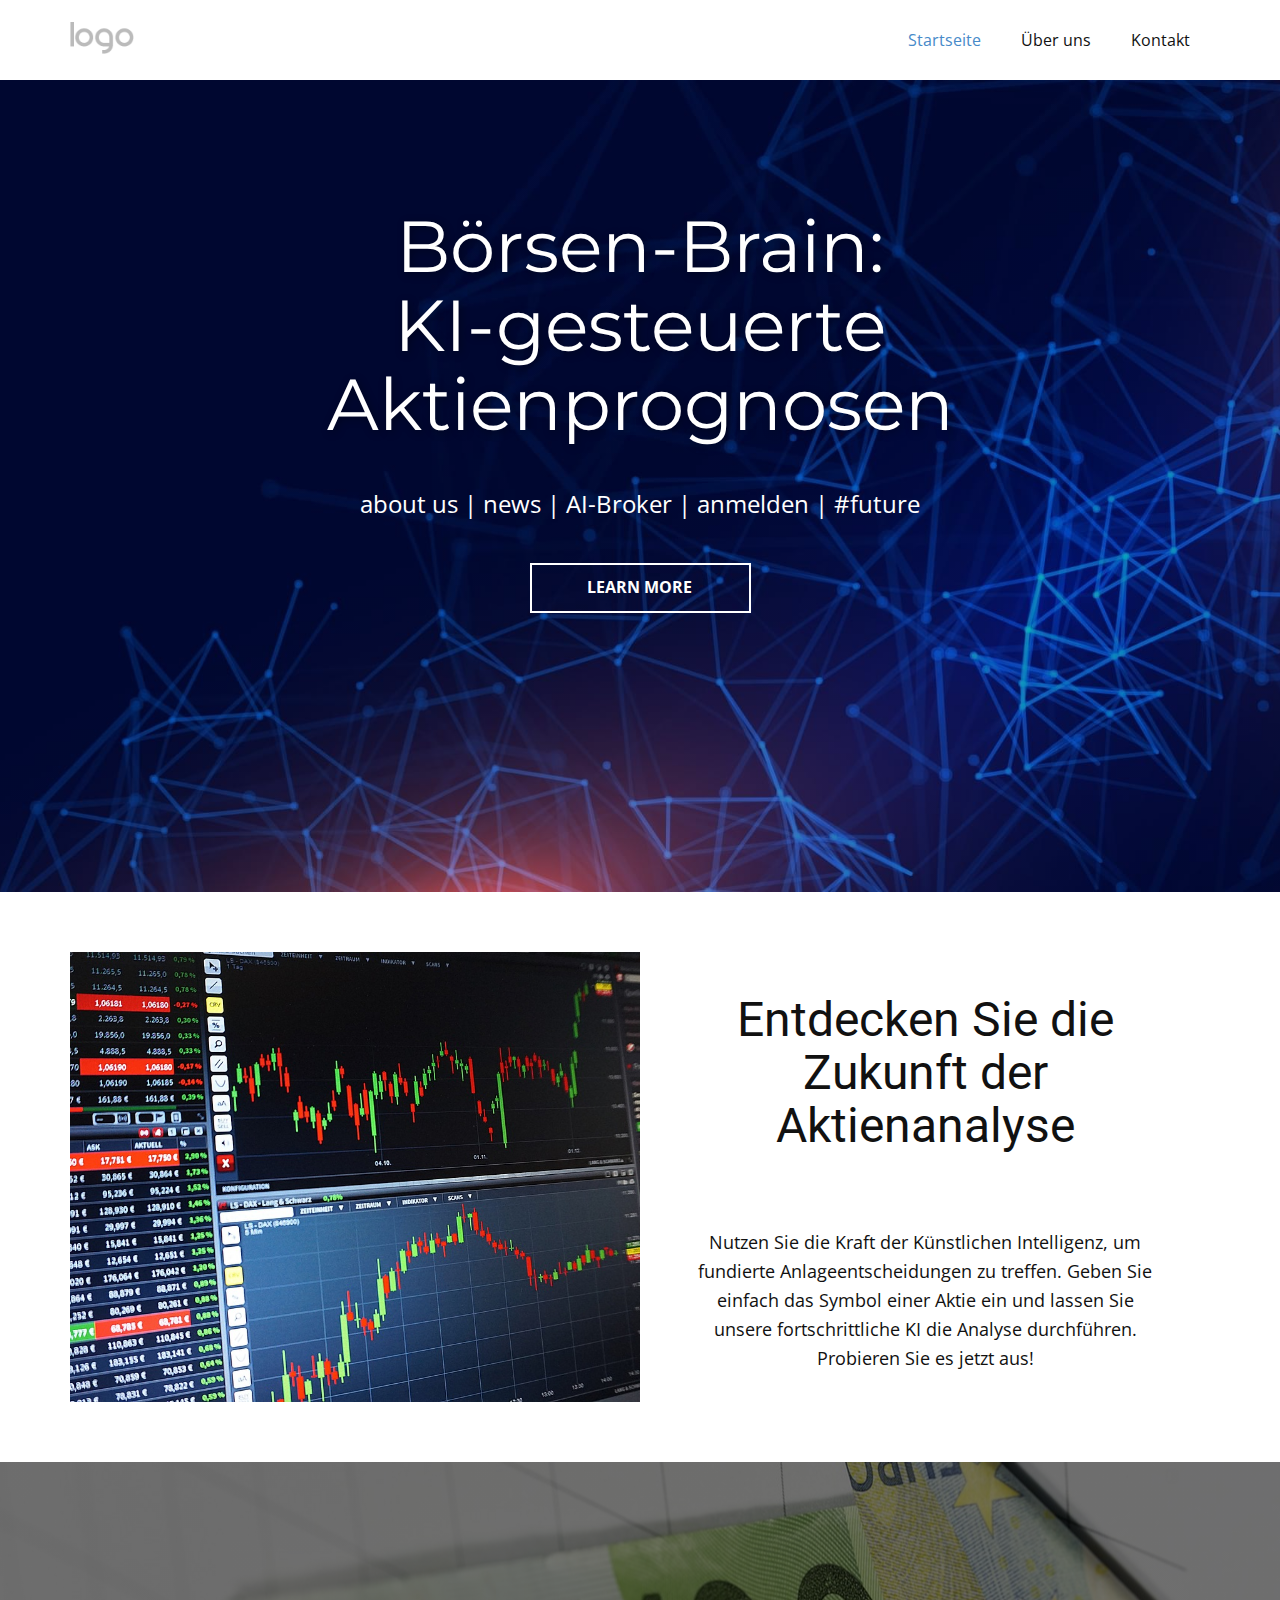
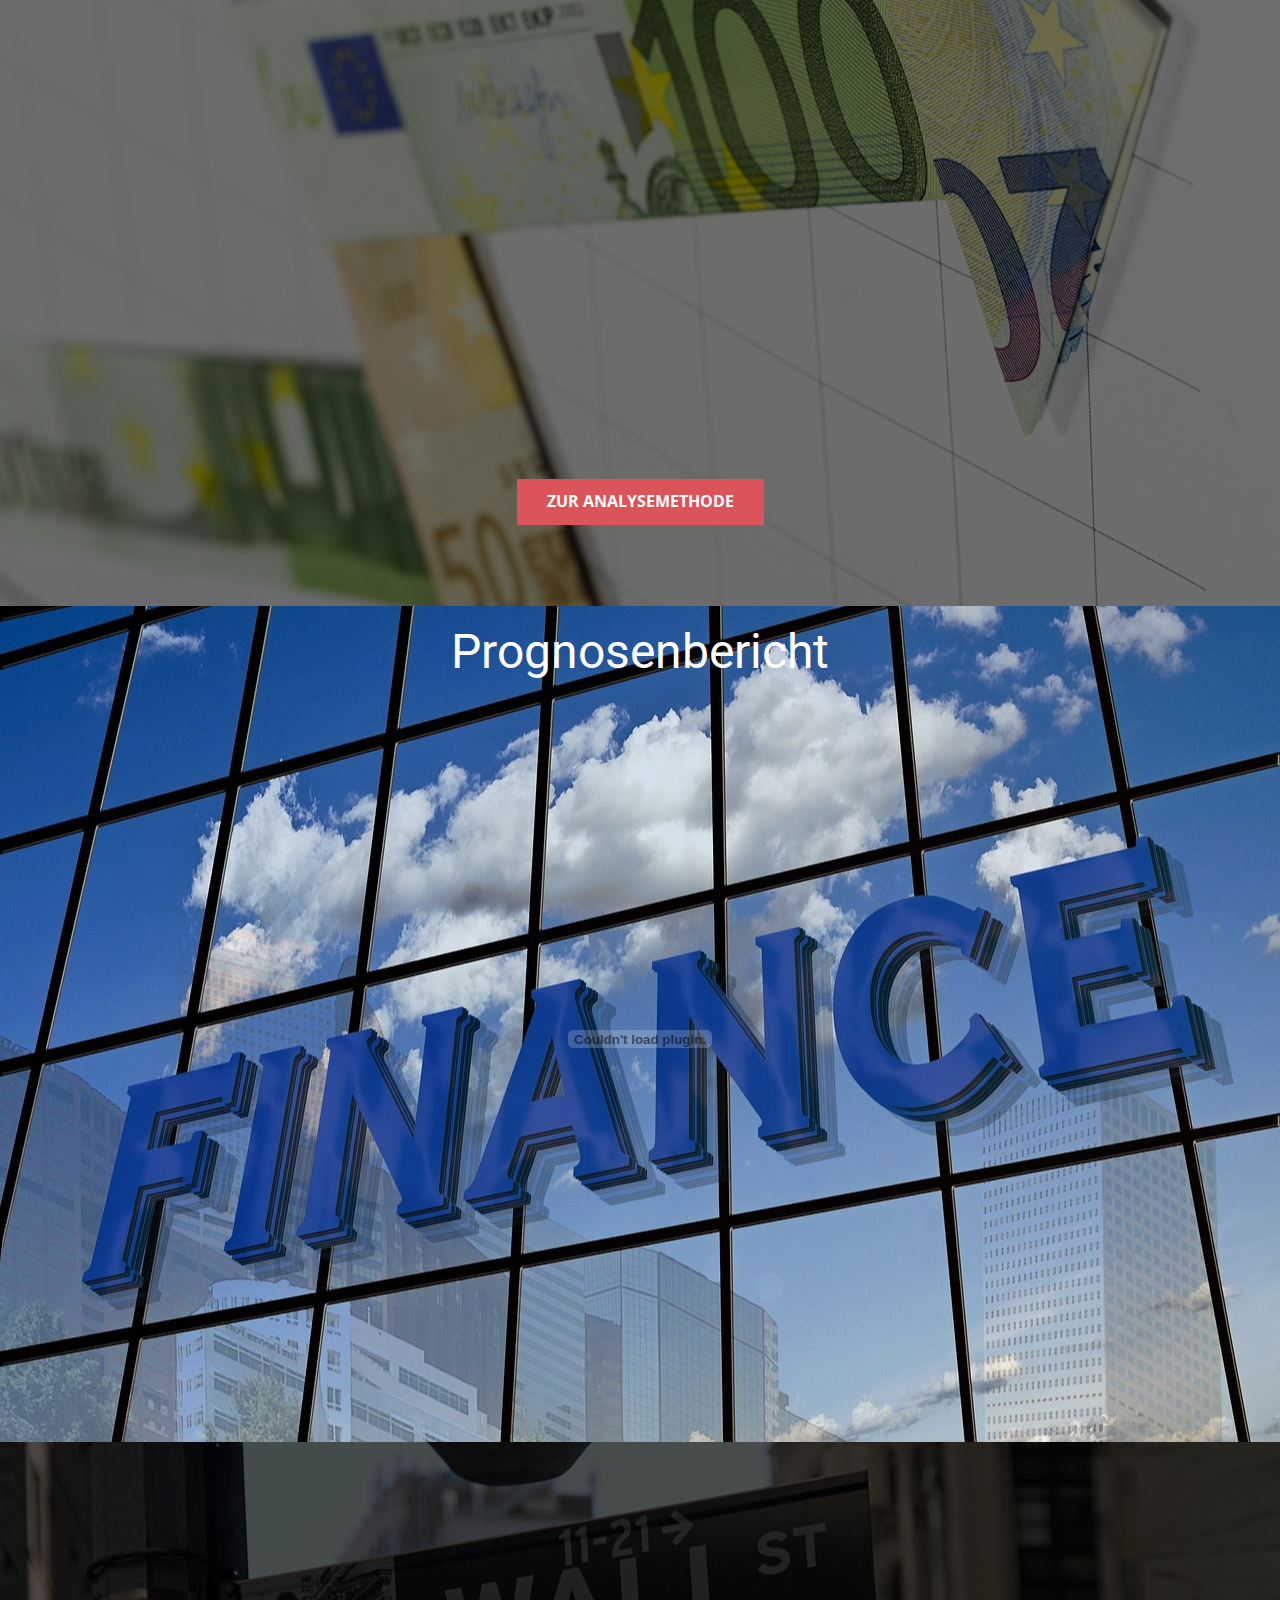
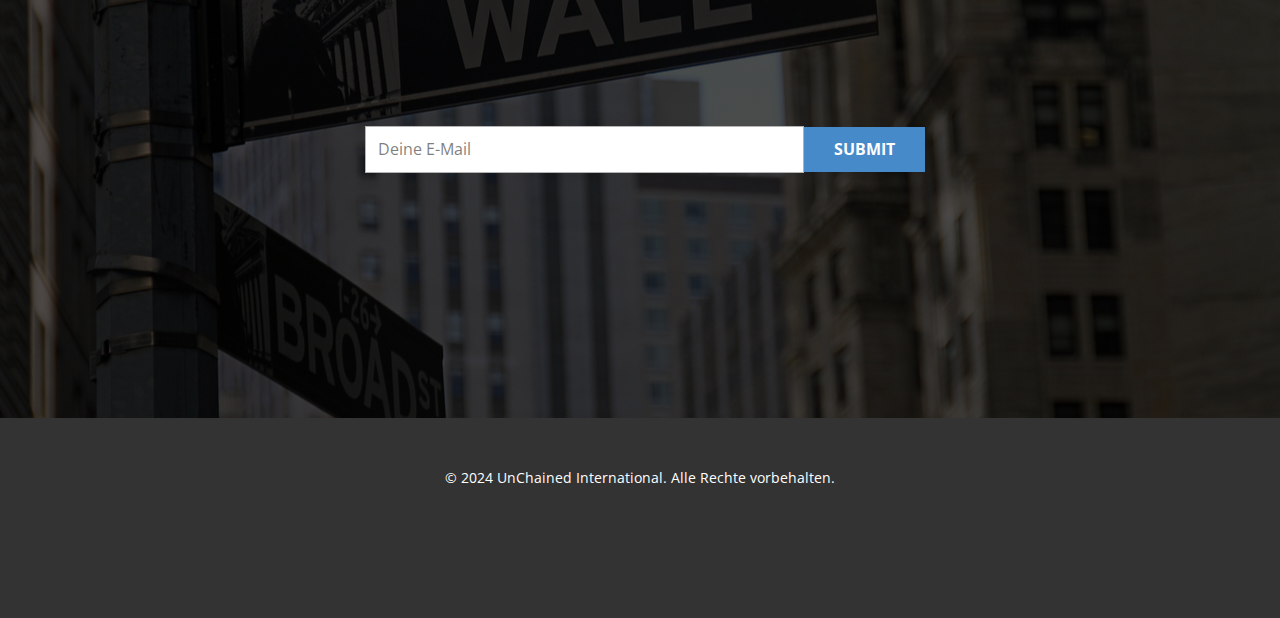
==== commit 674685cb: "Update index.html" ====
--- a/index.html
+++ b/index.html
@@ -30,7 +30,7 @@
     <meta property="og:title" content="Startseite">
     <meta property="og:type" content="website">
   <meta data-intl-tel-input-cdn-path="intlTelInput/"></head>
-  <body data-home-page="Startseite.html" data-home-page-title="Startseite" data-path-to-root="./" data-include-products="false" class="u-body u-xl-mode" data-lang="de"><header class="u-clearfix u-header u-header" id="sec-266d" data-href="#"><div class="u-clearfix u-sheet u-valign-middle u-sheet-1">
+  <body data-path-to-root="./" data-include-products="false" class="u-body u-xl-mode" data-lang="de"><header class="u-clearfix u-header u-header" id="sec-266d" data-href="#"><div class="u-clearfix u-sheet u-valign-middle u-sheet-1">
         <a href="#" class="u-image u-logo u-image-1">
           <img src="images/default-logo.png" class="u-logo-image u-logo-image-1">
         </a>
@@ -67,7 +67,7 @@
         <h1 class="u-custom-font u-font-montserrat u-text u-text-body-alt-color u-title u-text-1"> Börsen-Brain:<br>KI-gesteuerte Aktienprognosen
         </h1>
         <p class="u-large-text u-text u-text-body-alt-color u-text-font u-text-variant u-text-2">
-          <a href="about.html" class="u-active-none u-border-0 u-border-no-left u-border-no-right u-border-no-top u-btn u-button-link u-button-style u-hover-none u-none u-text-body-alt-color u-btn-1">about us</a> | <a href="news.html" class="u-active-none u-border-none u-btn u-button-link u-button-style u-hover-none u-none u-text-body-alt-color u-btn-2">news</a> | <a href="ai.html" class="u-active-none u-border-none u-btn u-button-link u-button-style u-hover-none u-none u-text-body-alt-color u-btn-3">AI-Broker</a> | <a href="anmelden.html" class="u-active-none u-border-none u-btn u-button-link u-button-style u-hover-none u-none u-text-body-alt-color u-btn-4">anmelden</a> | <a href="bewerben.html" class="u-active-none u-border-none u-btn u-button-link u-button-style u-hover-none u-none u-text-body-alt-color u-btn-5">#future</a>
+          <a href="Über-uns.html" class="u-active-none u-border-0 u-border-no-left u-border-no-right u-border-no-top u-btn u-button-link u-button-style u-hover-none u-none u-text-body-alt-color u-btn-1">about us</a> | <a href="news.html" class="u-active-none u-border-none u-btn u-button-link u-button-style u-hover-none u-none u-text-body-alt-color u-btn-2">news</a> | <a href="ai.html" class="u-active-none u-border-none u-btn u-button-link u-button-style u-hover-none u-none u-text-body-alt-color u-btn-3">AI-Broker</a> | <a href="anmelden.html" class="u-active-none u-border-none u-btn u-button-link u-button-style u-hover-none u-none u-text-body-alt-color u-btn-4">anmelden</a> | <a href="bewerben.html" class="u-active-none u-border-none u-btn u-button-link u-button-style u-hover-none u-none u-text-body-alt-color u-btn-5">#future</a>
         </p>
         <a href="read.html" class="u-active-white u-border-2 u-border-white u-btn u-button-style u-hover-white u-none u-text-active-black u-text-body-alt-color u-text-hover-black u-btn-6">Learn more</a>
       </div>
@@ -103,6 +103,8 @@
     <section class="u-clearfix u-image u-section-4" id="sec-2857" data-image-width="1280" data-image-height="851">
       <div class="u-clearfix u-sheet u-sheet-1">
         <h2 class="u-align-center u-text u-text-default u-text-white u-text-1">Prognosenbericht</h2>
+
+	      <embed src="prognosebericht_DAX_2024-06-05_10-59-49.pdf" width="100%" height="600px" />
       </div>
     </section>
     <section class="u-clearfix u-container-align-center u-image u-shading u-section-5" id="carousel_1288" data-image-width="1280" data-image-height="853">
@@ -133,6 +135,7 @@
         <p class="u-small-text u-text u-text-variant u-text-1">© 2024 UnChained International. Alle Rechte vorbehalten. </p>
       </div></footer>
     <section class="u-backlink u-clearfix u-grey-80">
+      <p class="u-text">
 
       </p>
     </section>
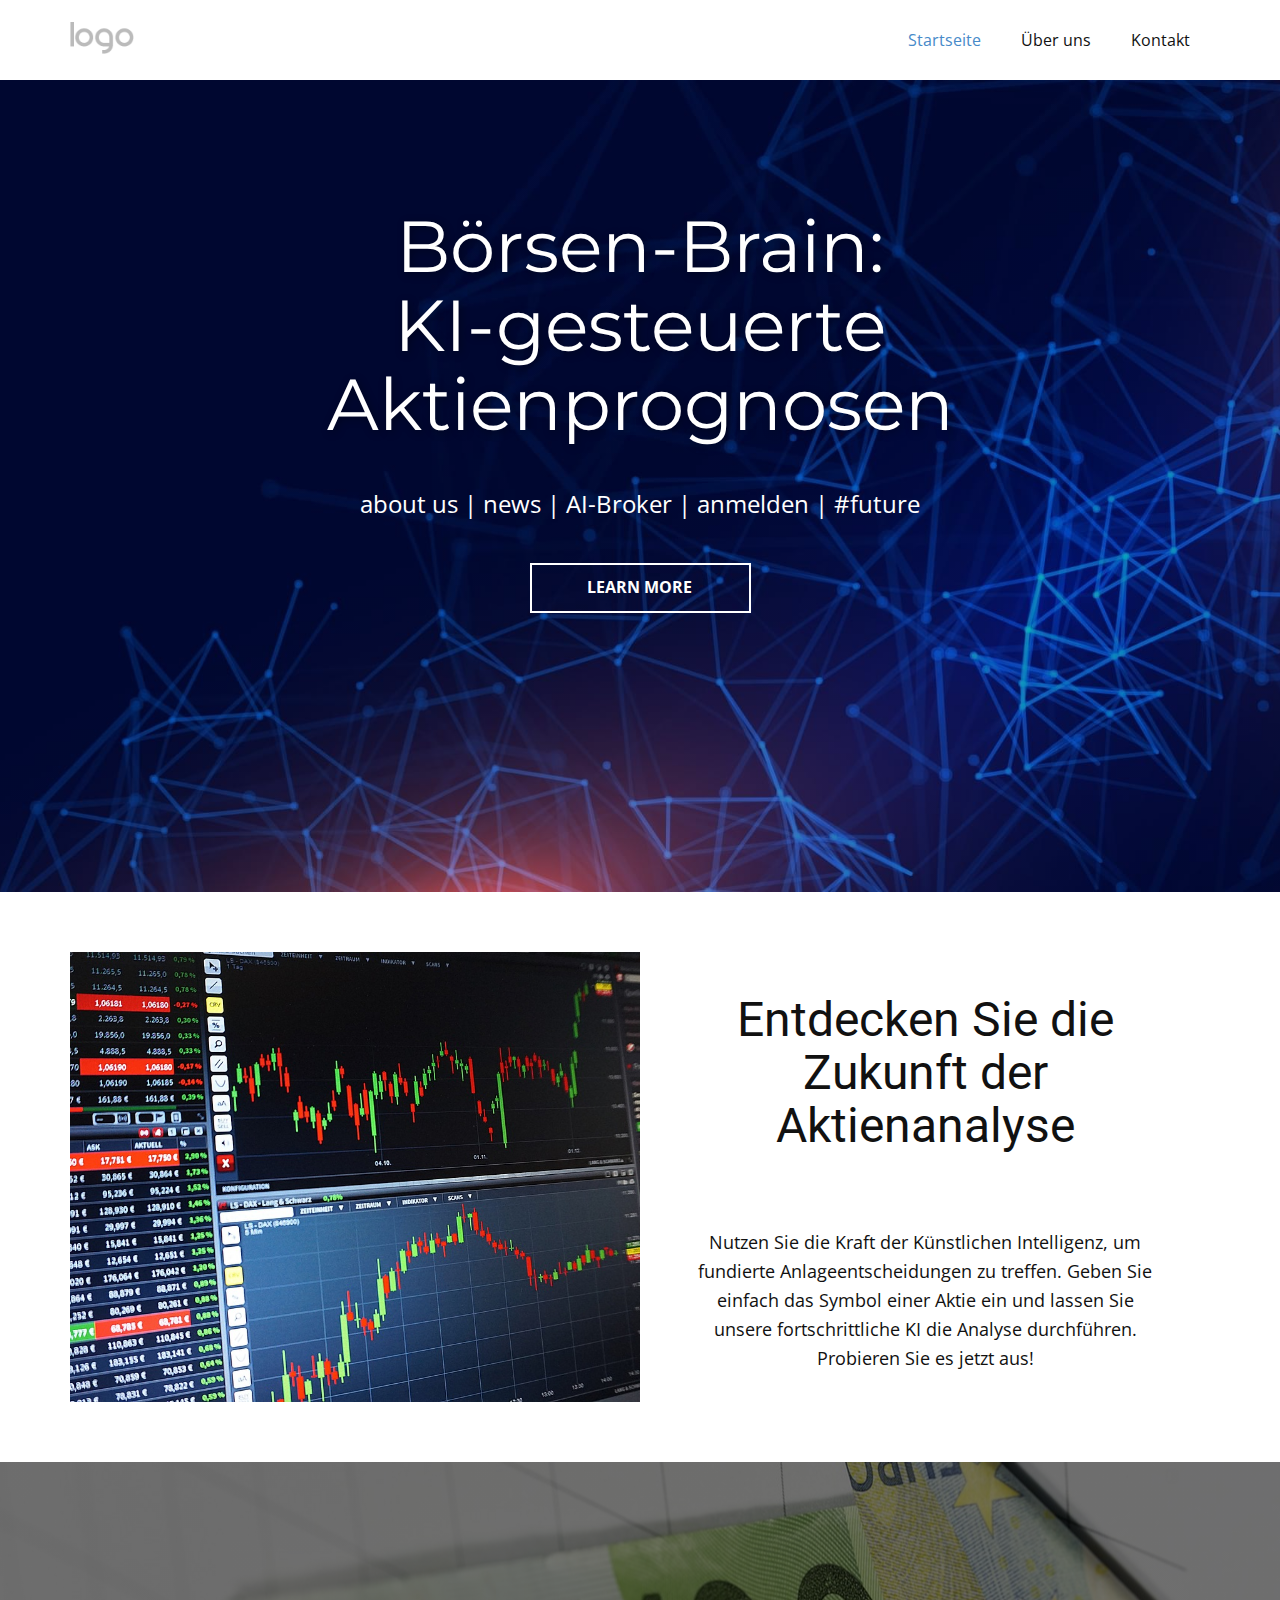
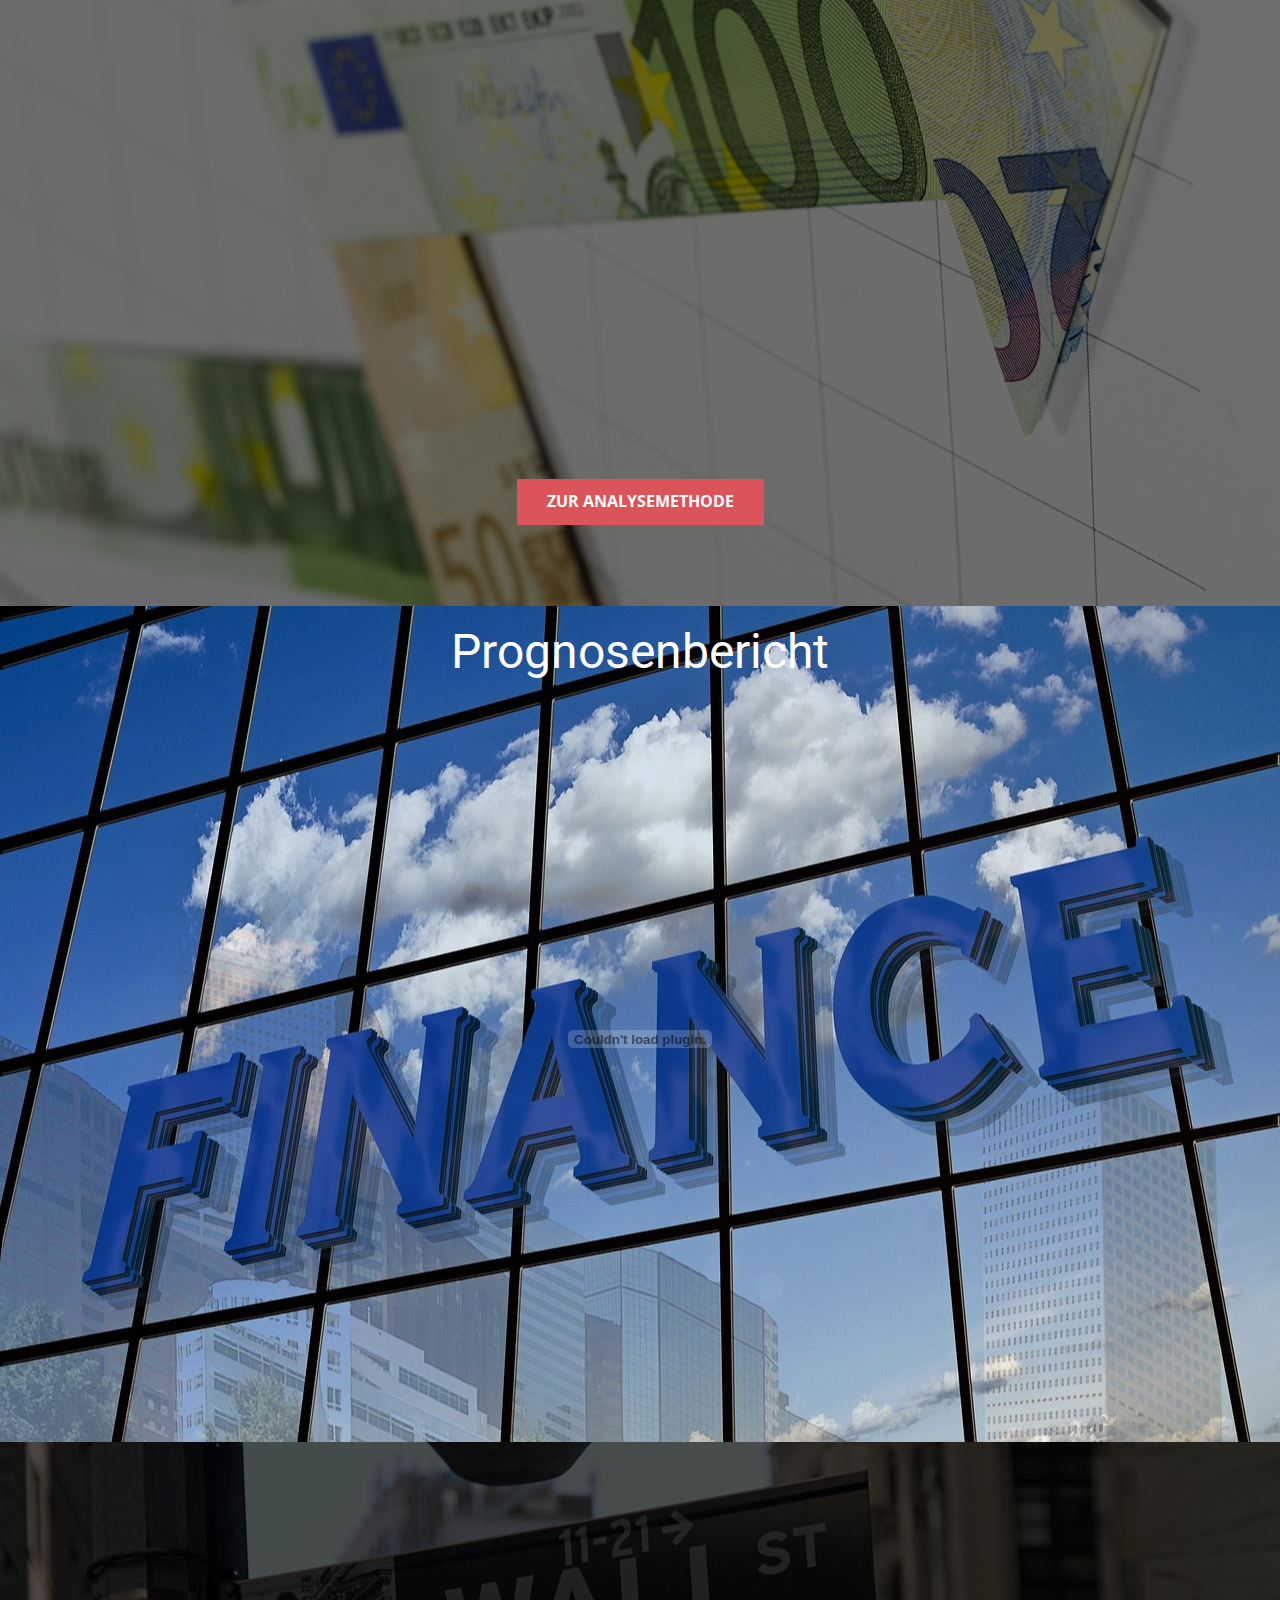
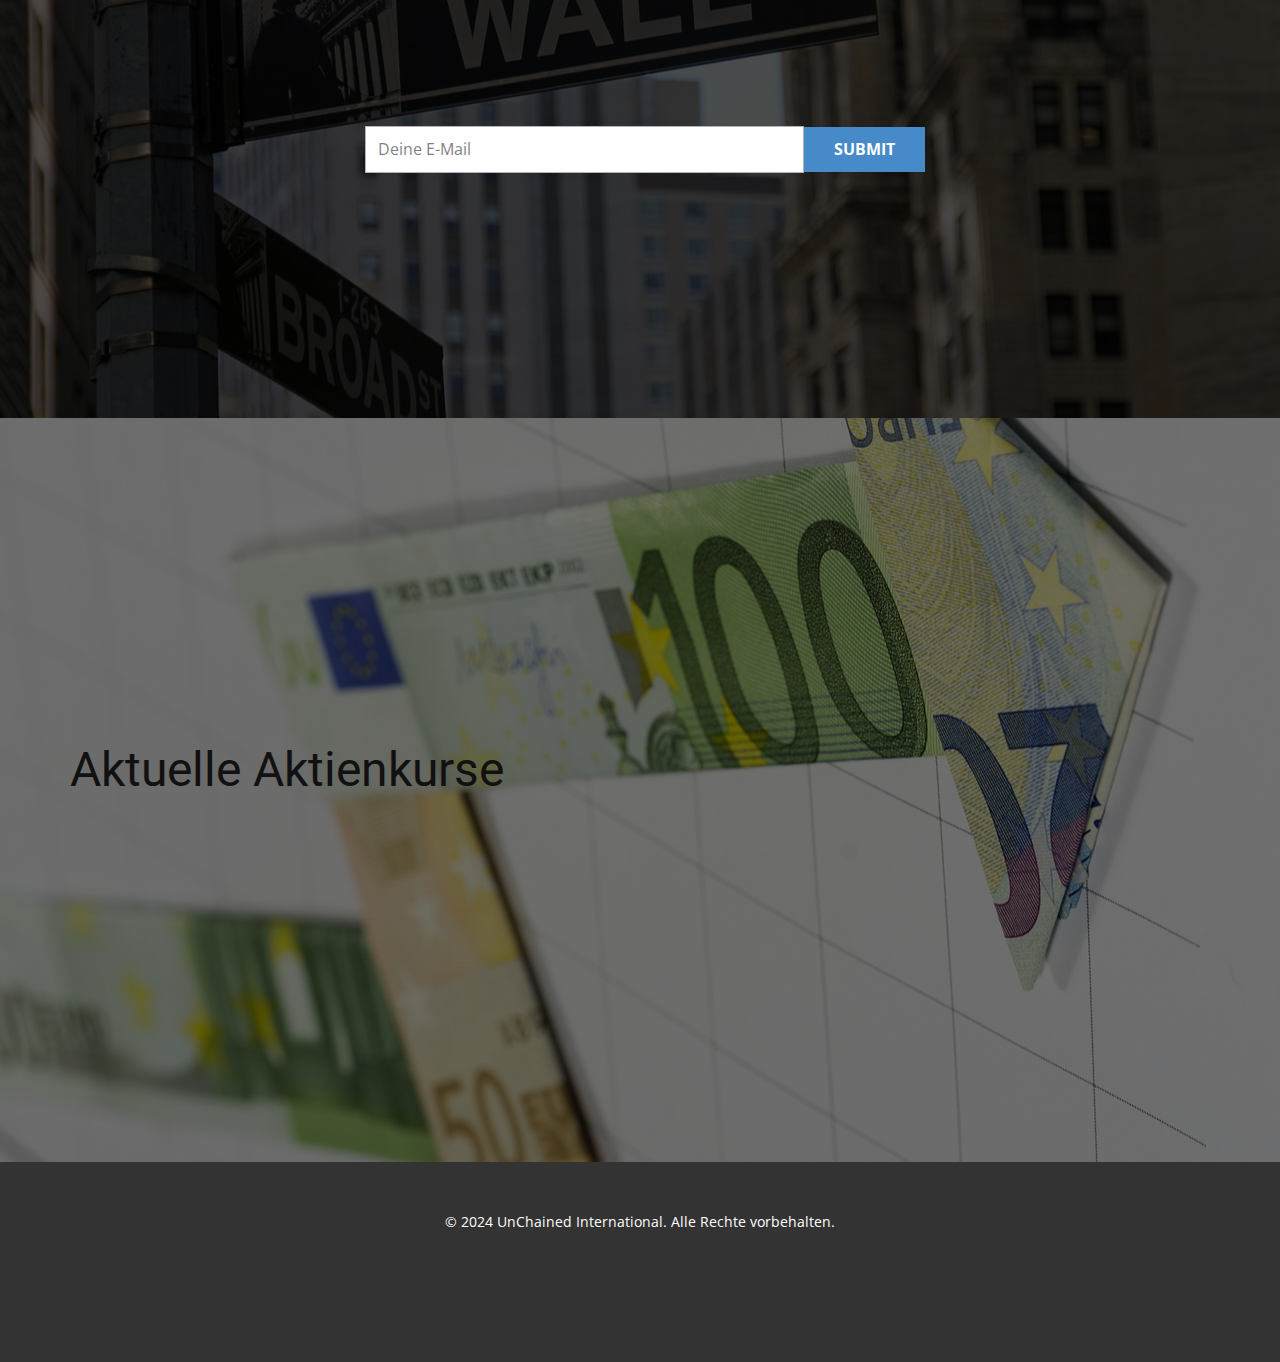
==== commit 3b93d6ae: "Update index.html" ====
--- a/index.html
+++ b/index.html
@@ -104,7 +104,7 @@
       <div class="u-clearfix u-sheet u-sheet-1">
         <h2 class="u-align-center u-text u-text-default u-text-white u-text-1">Prognosenbericht</h2>
 
-	      <embed src="prognosebericht_DAX_2024-06-05_10-59-49.pdf" width="100%" height="600px" />
+	      <embed src="prognosebericht_AAPL_20240608_195403.pdf" width="100%" height="600px" />
       </div>
     </section>
     <section class="u-clearfix u-container-align-center u-image u-shading u-section-5" id="carousel_1288" data-image-width="1280" data-image-height="853">
@@ -128,7 +128,40 @@
         </div>
       </div>
     </section>
-    
+     <!-- Aktienkurse Sektion -->
+    <section id="stock-prices" class="u-clearfix u-section-3">
+        <div class="u-clearfix u-sheet u-valign-middle u-sheet-1">
+            <h2 class="u-text u-text-default u-text-1">Aktuelle Aktienkurse</h2>
+            <ul id="stocks-list">
+                <!-- Die Aktienkurse werden hier eingefügt -->
+            </ul>
+        </div>
+    </section>
+
+    <!-- JavaScript zum Abrufen der Aktienkurse -->
+    <script>
+        document.addEventListener("DOMContentLoaded", function() {
+            const apiUrl = 'https://api.finanzon.io/v1/quotes?symbol=AAPL,MSFT,GOOGL'; // Beispiel-API-Endpunkt
+            const apiKey = 'a4c8f21cb88b4aab9e921b2b7e45aba0k0'; // Ersetzen Sie 'YOUR_API_KEY' durch Ihren tatsächlichen API-Schlüssel
+
+            fetch(apiUrl, {
+                headers: {
+                    'Authorization': `Bearer ${apiKey}`
+                }
+            })
+            .then(response => response.json())
+            .then(data => {
+                const stocksList = document.getElementById('stocks-list');
+                data.forEach(stock => {
+                    const listItem = document.createElement('li');
+                    listItem.textContent = `${stock.symbol}: ${stock.price}`;
+                    stocksList.appendChild(listItem);
+                });
+            })
+            .catch(error => console.error('Fehler beim Abrufen der Aktienkurse:', error));
+        });
+    </script>
+
     
     
     <footer class="u-align-center u-clearfix u-footer u-grey-80 u-footer" id="sec-801f"><div class="u-clearfix u-sheet u-valign-middle u-sheet-1">
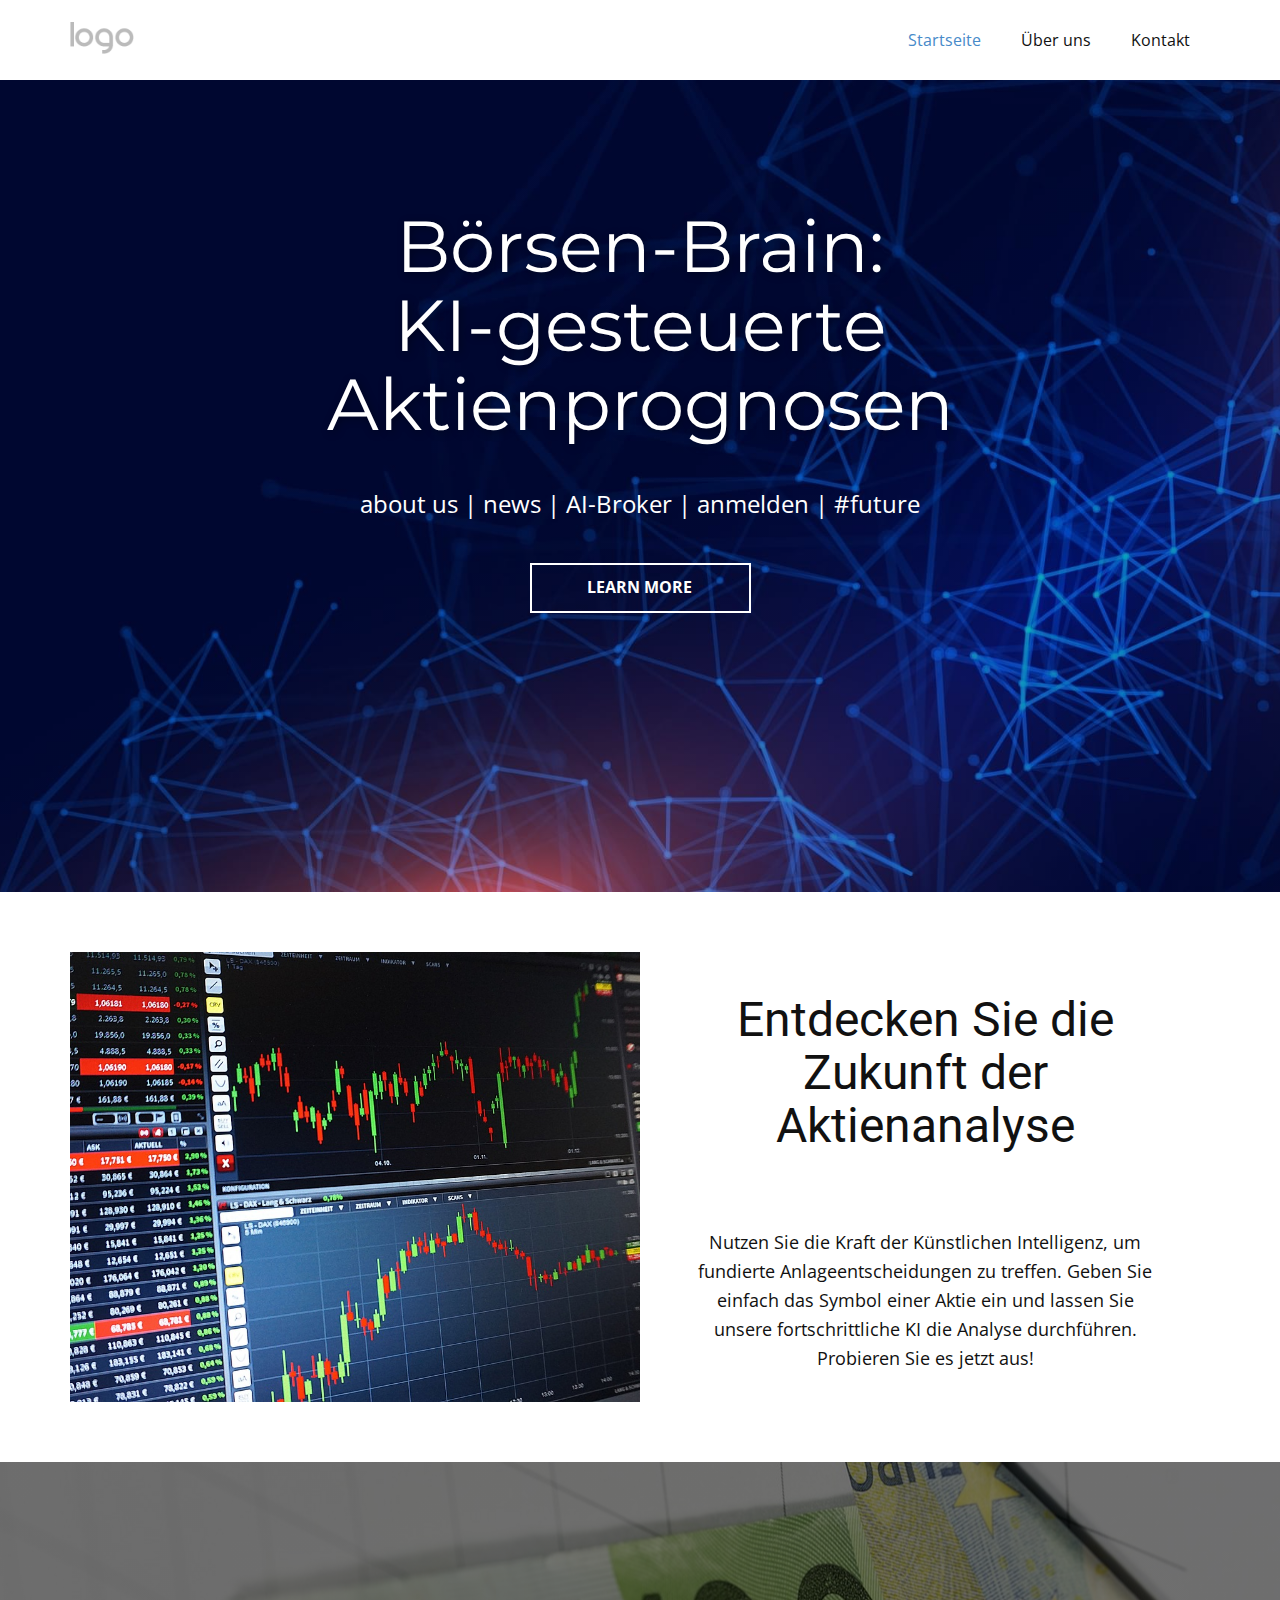
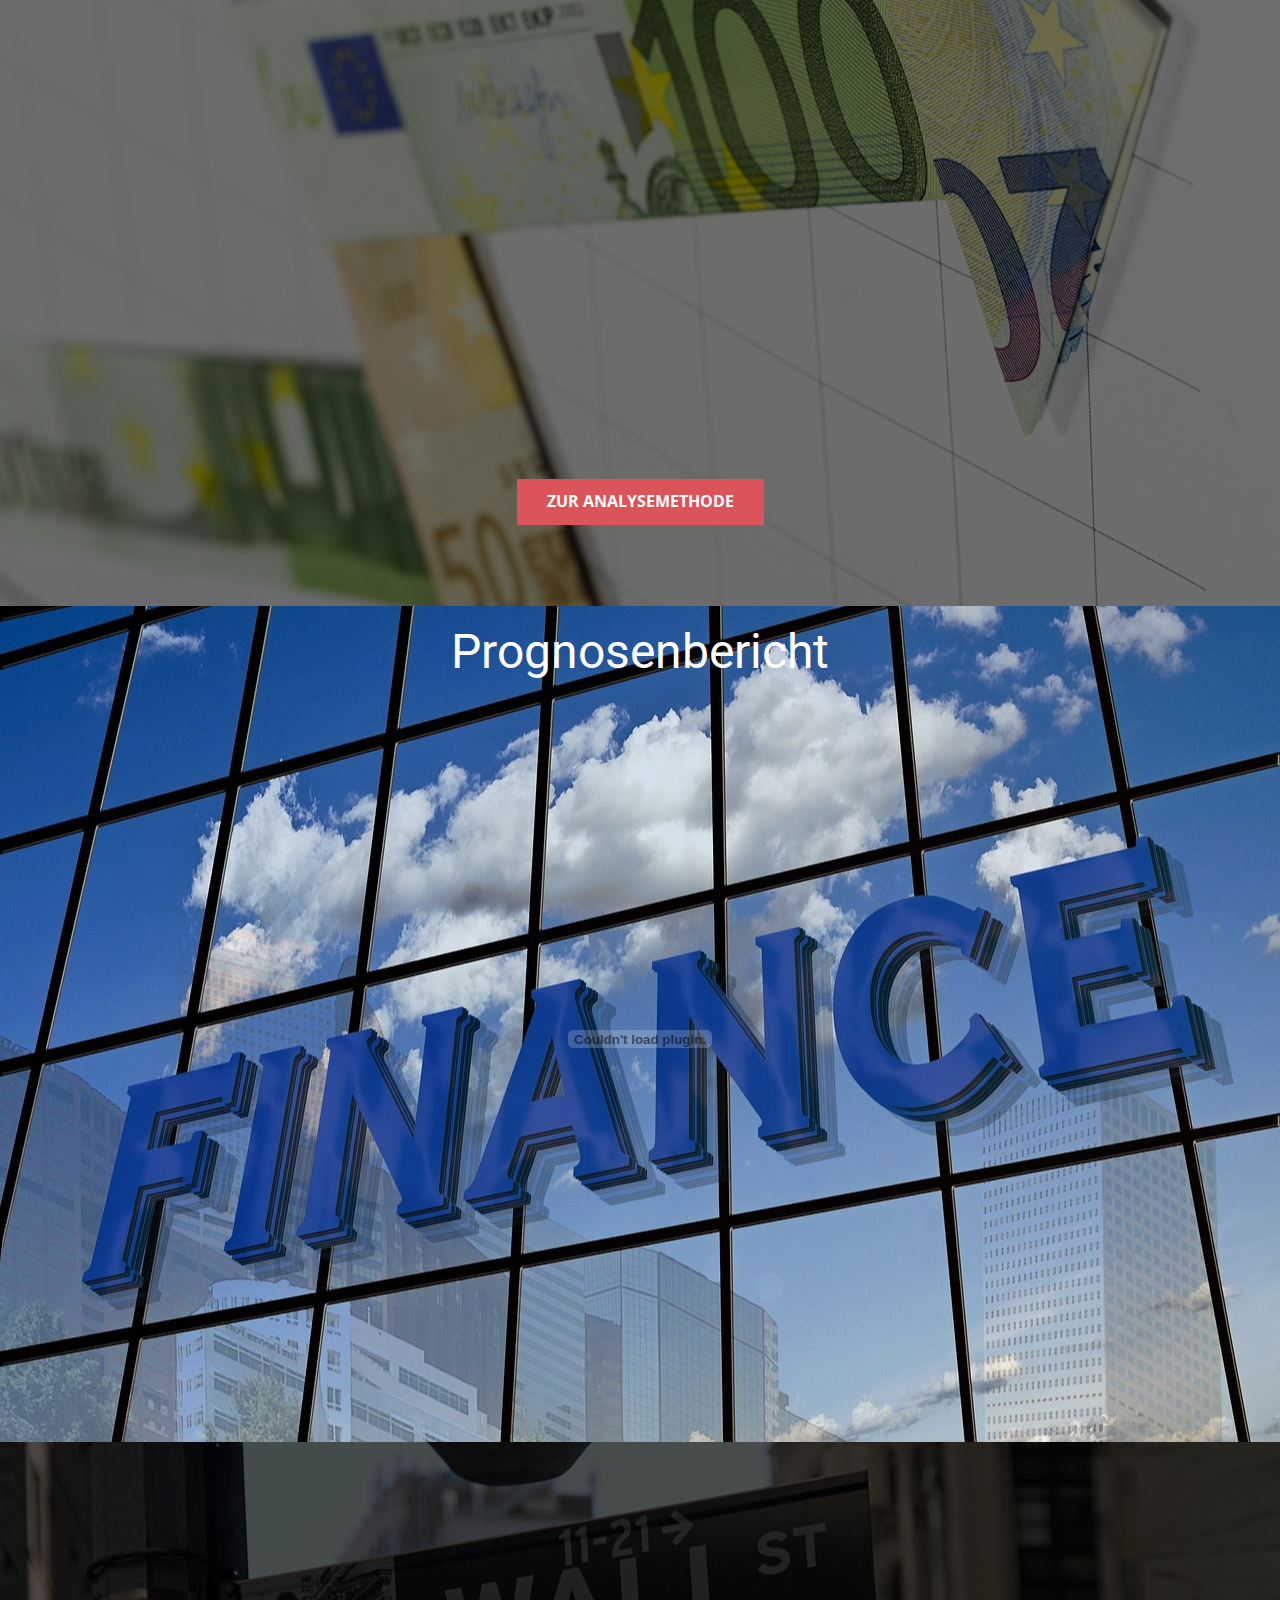
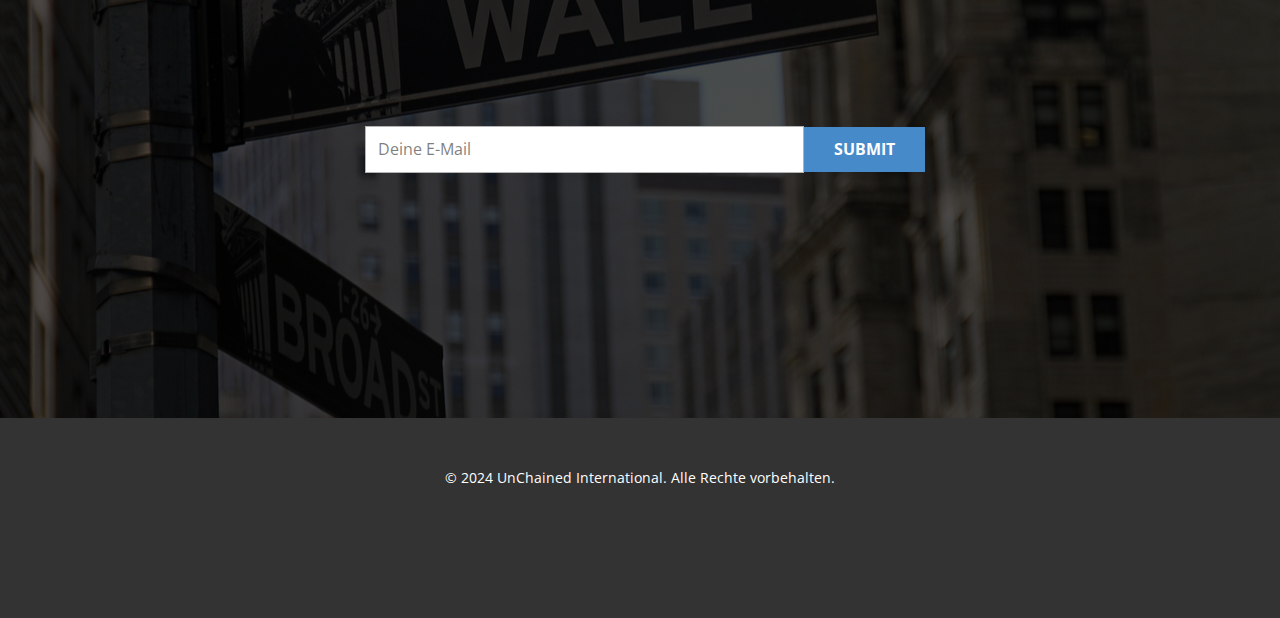
==== commit 56a0e3c2: "Update index.html" ====
--- a/index.html
+++ b/index.html
@@ -128,39 +128,7 @@
         </div>
       </div>
     </section>
-     <!-- Aktienkurse Sektion -->
-    <section id="stock-prices" class="u-clearfix u-section-3">
-        <div class="u-clearfix u-sheet u-valign-middle u-sheet-1">
-            <h2 class="u-text u-text-default u-text-1">Aktuelle Aktienkurse</h2>
-            <ul id="stocks-list">
-                <!-- Die Aktienkurse werden hier eingefügt -->
-            </ul>
-        </div>
-    </section>
 
-    <!-- JavaScript zum Abrufen der Aktienkurse -->
-    <script>
-        document.addEventListener("DOMContentLoaded", function() {
-            const apiUrl = 'https://api.finanzon.io/v1/quotes?symbol=AAPL,MSFT,GOOGL'; // Beispiel-API-Endpunkt
-            const apiKey = 'a4c8f21cb88b4aab9e921b2b7e45aba0k0'; // Ersetzen Sie 'YOUR_API_KEY' durch Ihren tatsächlichen API-Schlüssel
-
-            fetch(apiUrl, {
-                headers: {
-                    'Authorization': `Bearer ${apiKey}`
-                }
-            })
-            .then(response => response.json())
-            .then(data => {
-                const stocksList = document.getElementById('stocks-list');
-                data.forEach(stock => {
-                    const listItem = document.createElement('li');
-                    listItem.textContent = `${stock.symbol}: ${stock.price}`;
-                    stocksList.appendChild(listItem);
-                });
-            })
-            .catch(error => console.error('Fehler beim Abrufen der Aktienkurse:', error));
-        });
-    </script>
 
     
     
